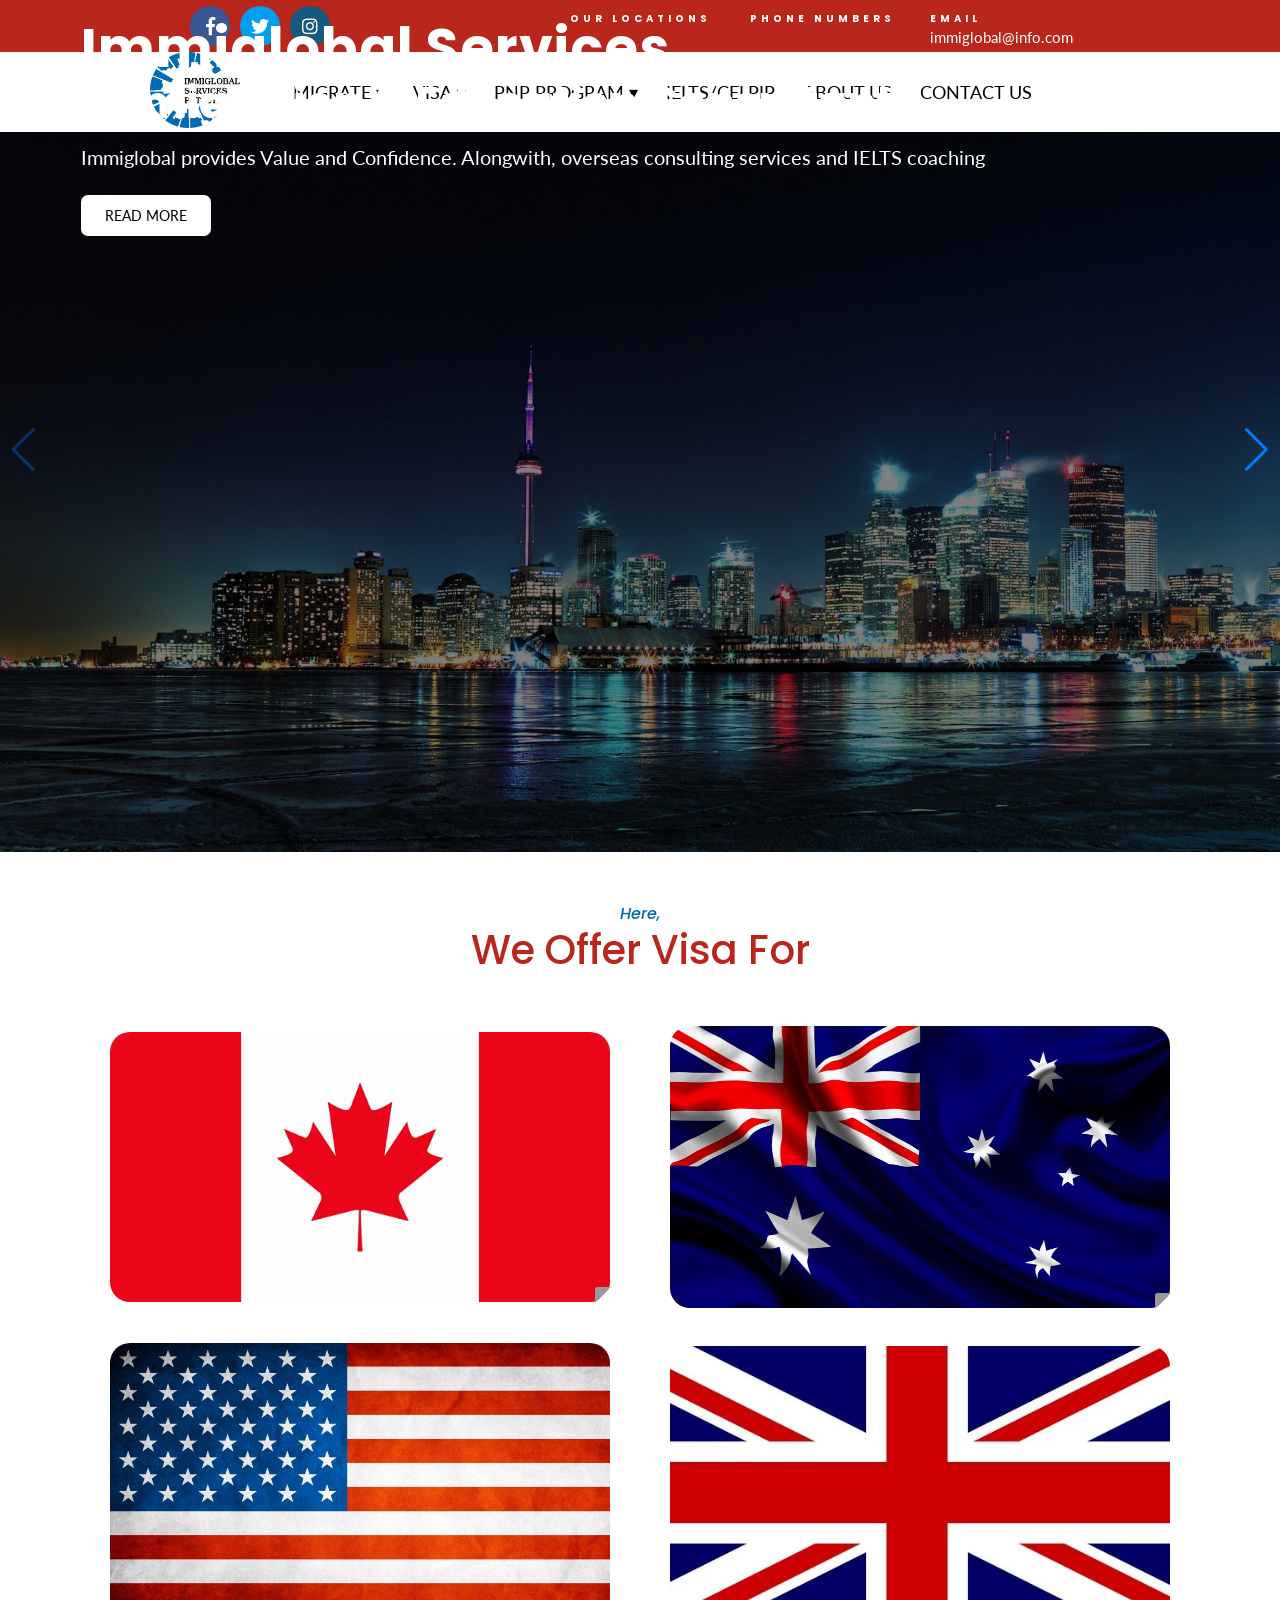
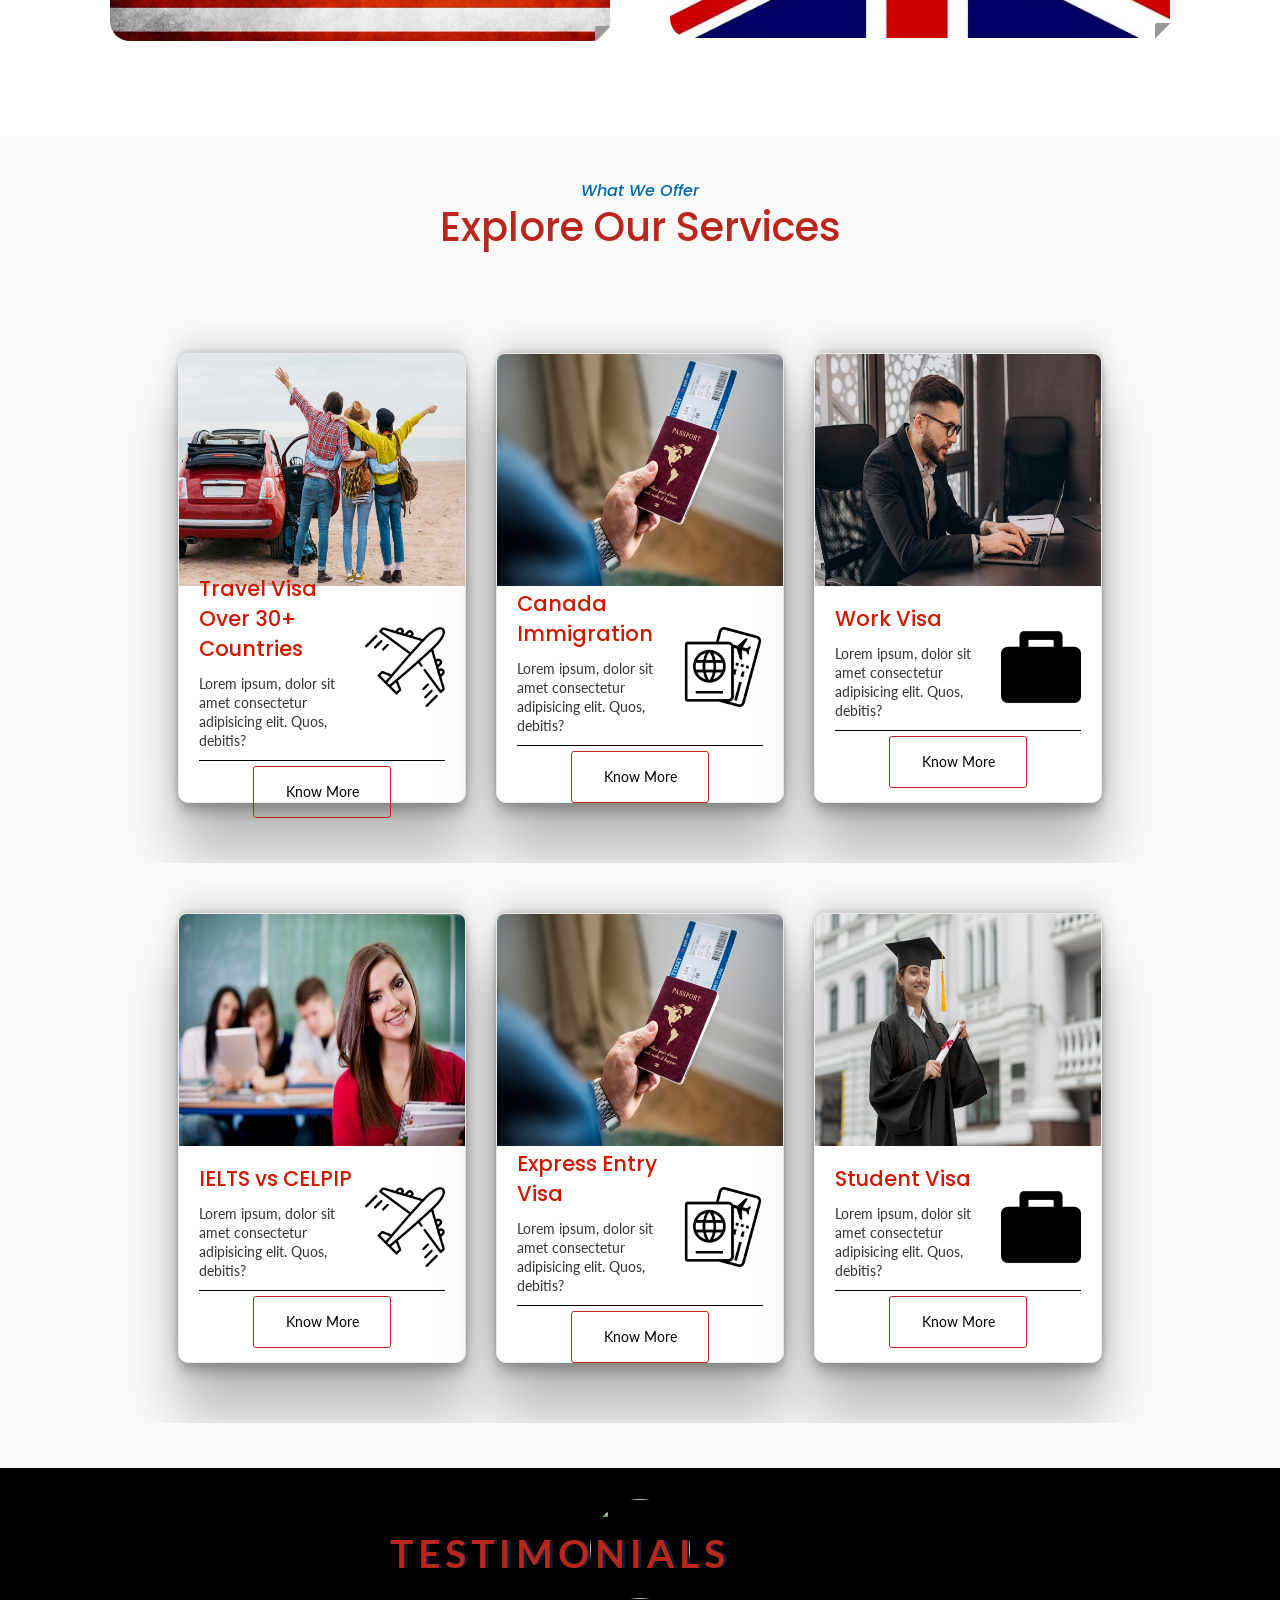
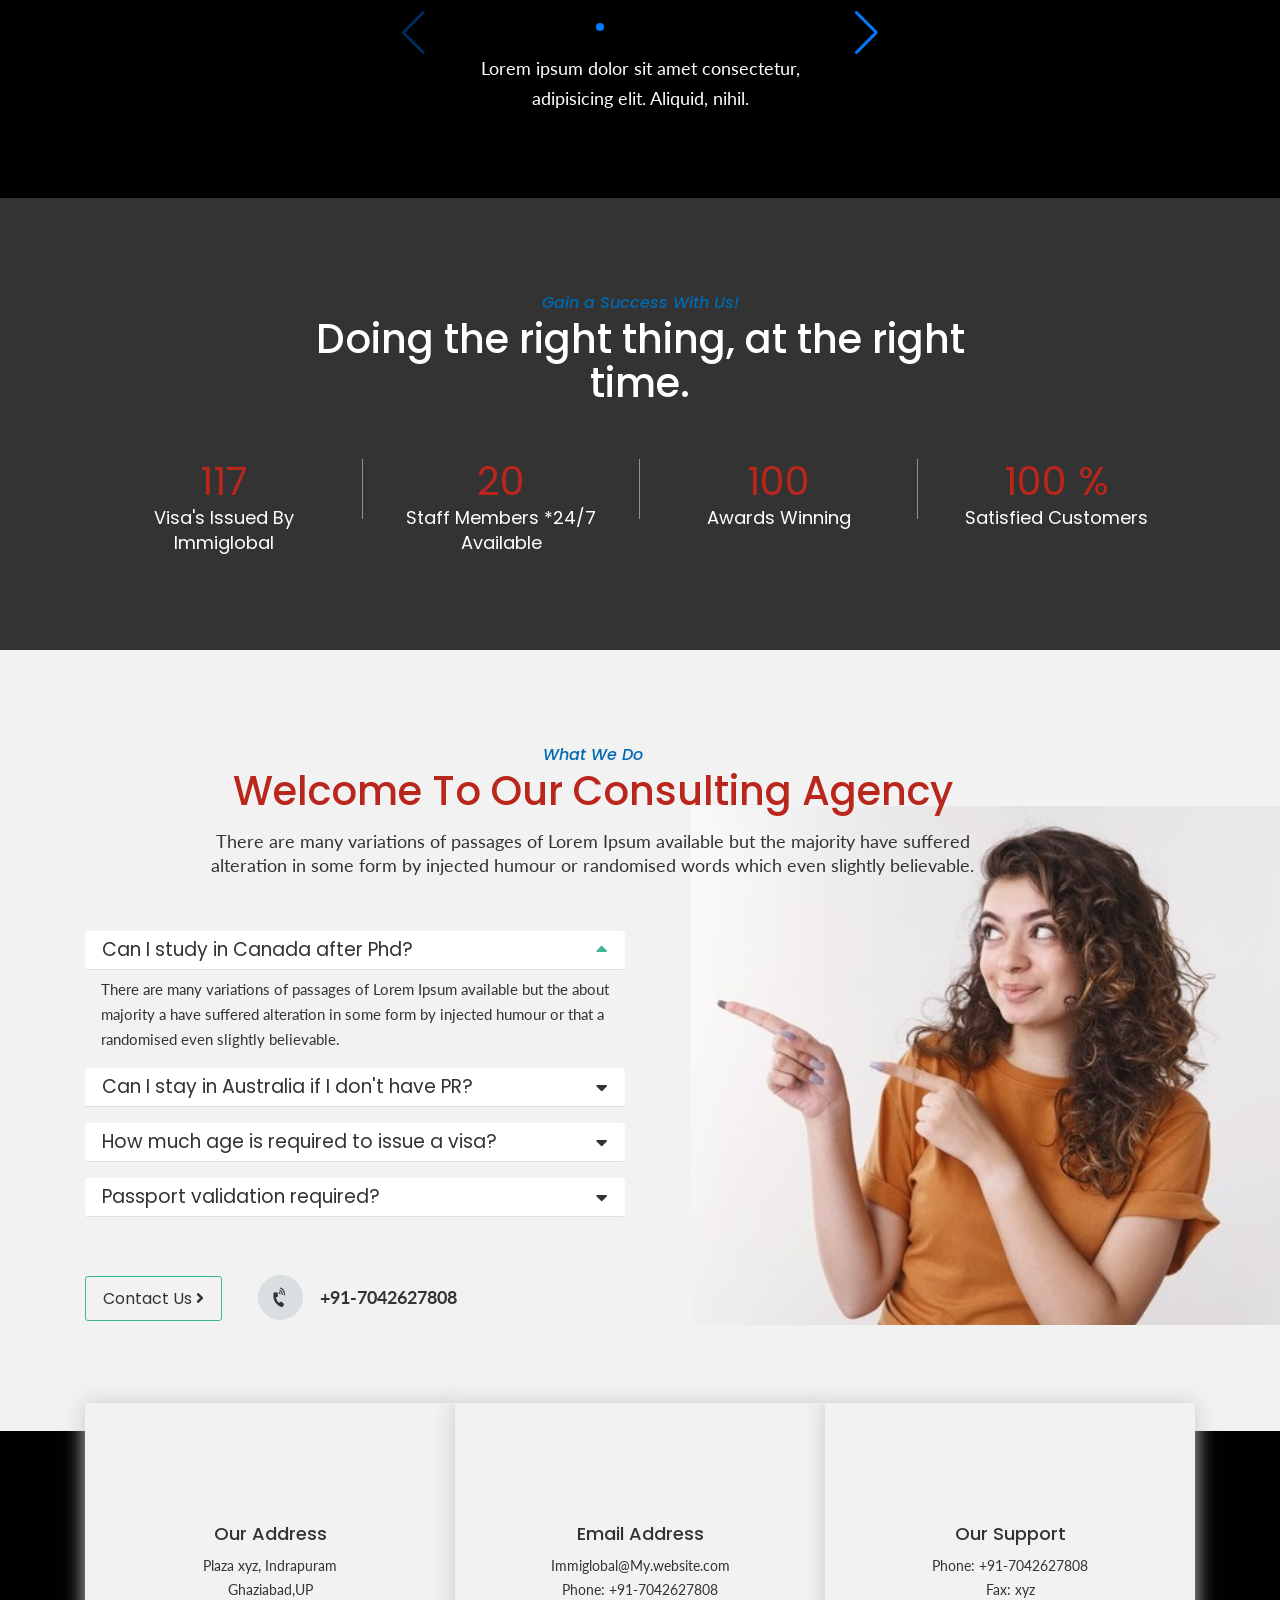
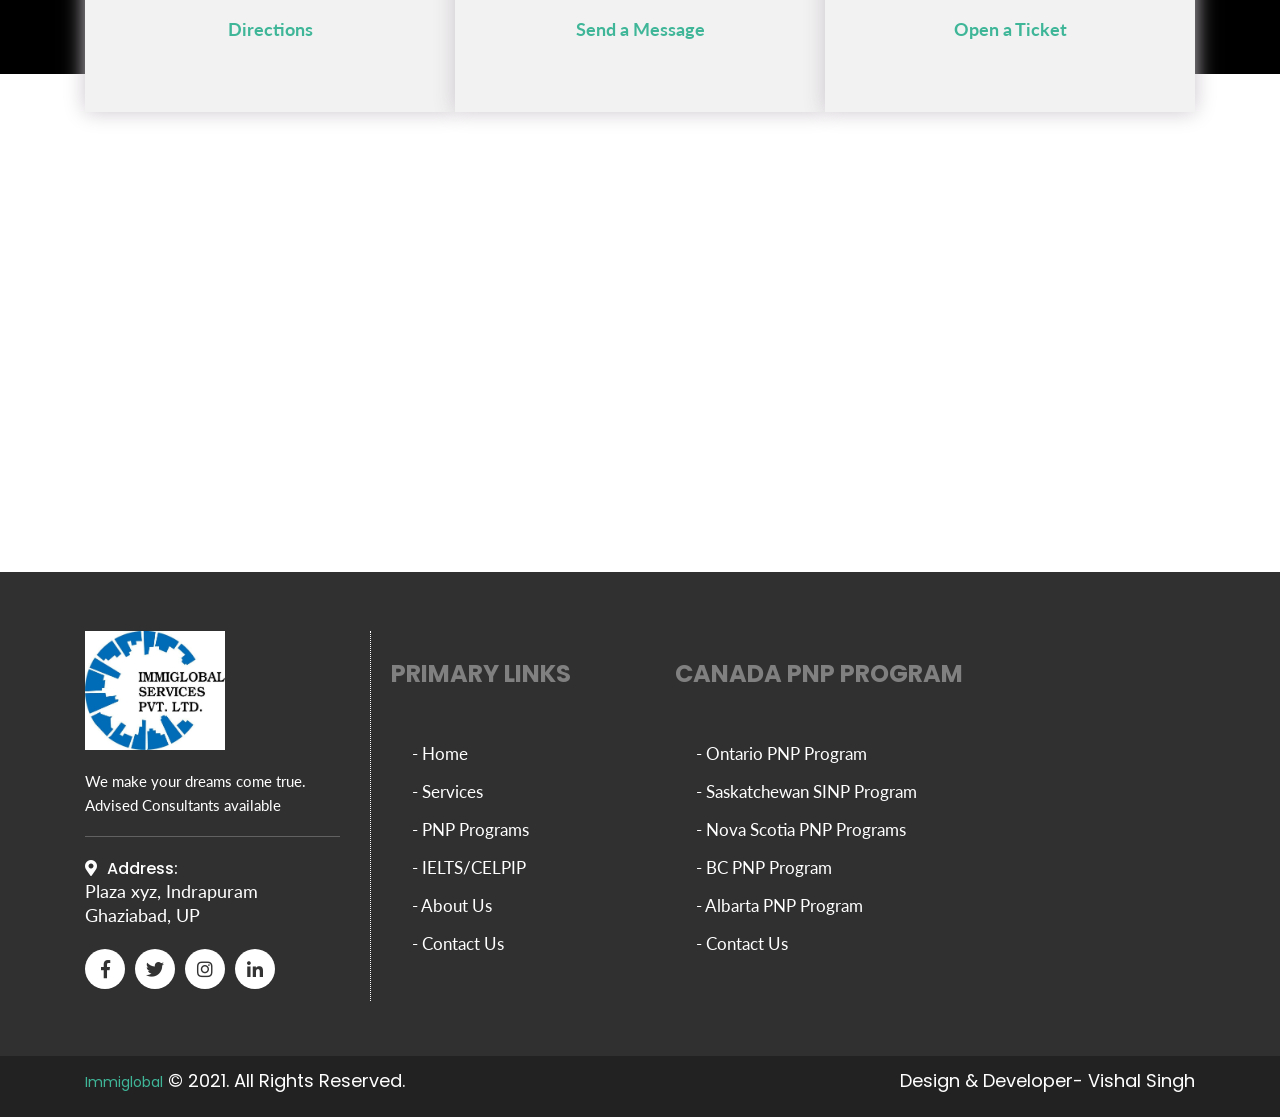
==== index.html @ 655ece80 "first commit" ====
<!DOCTYPE html>
<html lang="en">
<!-- Mirrored from pluginspoint.com/demo/consult-vita-preview/consult-vita/index.html by HTTrack Website Copier/3.x [XR&CO'2014], Fri, 06 Aug 2021 11:21:59 GMT -->

<head>
  <!--- Basic Page Needs  -->
  <meta charset="utf-8" />
  <title>Immiglobal Services</title>
  <meta name="description" content="" />
  <meta name="author" content="" />
  <meta name="keywords" content="" />
  <meta http-equiv="X-UA-Compatible" content="IE=edge" />
  <!-- Mobile Specific Meta  -->
  <meta name="viewport" content="width=device-width, initial-scale=1, maximum-scale=1" />
  <!-- CSS -->
  <link rel="stylesheet" href="css/bootstrap.min.css" />
  <link rel="stylesheet" href="css/jquery-ui.css" />
  <link rel="stylesheet" href="css/fontawesome-all.min.css" />
  <link rel="stylesheet" href="css/owl.carousel.min.css" />
  <link rel="stylesheet" href="css/style.css" />
  <link rel="stylesheet" href="css/responsive.css" />
  <link rel="stylesheet" href="https://unpkg.com/swiper/swiper-bundle.min.css" />
  <!-- Favicon -->
  <link rel="shortcut icon" type="image/png" href="img/home/immi.jpg" />
</head>

<body onload="run()">
  <!-- header-start -->
  <header>
    <!-- Header-Upper-Area taken from index-3.html -->
    <div class="header-upper-area1">
      <div class="upper-area-div">
          <div class="h3-header-social">
              <ul class="social">
                  <li class="facebook"><a href="#" target="_blank"><i class="fab fa-facebook-f"></i></a></li>
                  <li class="twitter"><a href="#" target="_blank"><i class="fab fa-twitter"></i></a></li>
                  <li class="linkedin"><a href="#" target="_blank"><i class="fab fa-instagram"></i></a></li>
              </ul>
          </div>
          <div class="upper-area-details">
              <div id="first-anim">
                  <h4>OUR LOCATIONS</h4>
                  <span></span>
              </div>
              <div id="second-anim">
                  <h4>PHONE NUMBERS</h4>
                  <span></span>
              </div>
              <div id="third-anim">
                  <h4>EMAIL</h4>
                  <span></span>
              </div>
          </div>
      </div>
  </div>
      <div class="header-2" >
        <div> 
          <div id='logo-immi'>
            <img src="./img/home/immi.jpg" width="90px">
          </div>
        </div>
        <div class="check-resp">
          <nav id='menu'>
            <input type='checkbox' id='responsive-menu' onclick='updatemenu()'><label></label>
            <ul>
              <li><a class='dropdown-arrow'>Migrate</a>
                <ul class='sub-menus'>
                  <li><a href='#'>Canada</a></li>
                  <li><a href='UnitedKingdom.html'>United Kingdom</a></li>
                  <li><a href='America.html'>America</a></li>
                  <li><a href='Australia.html'>Australia</a></li>
                </ul>
              </li>
              <li><a class='dropdown-arrow'>Visa</a>
                <ul class='sub-menus'>
                  <li><a href='Visa-study.html'>Study Visa</a></li>
                  <li><a href='Visa-work.html'>Work Visa</a></li>
                </ul>
              </li>
              <li><a class='dropdown-arrow'>PNP Program</a>
                <ul class='sub-menus'>
                  <li><a href='Ontario-PNP.html'>Ontario PNP Program</a></li>
                  <li><a href='SINP.html'>Saskatchewan SINP Program</a></li>
                  <li><a href='NovaScotia-PNP.html'>Nova Scotia PNP Program</a></li>
                  <li><a href='BC-PNP.html'>BC PNP Program</a></li>
                  <li><a href='AlbartaPNP.html'>Albarta PNP Program</a></li>
                  <li><a href='NewBruns.html'>New Brunswick PNP Program</a></li>
                </ul>
              </li>
              <li><a href='IELTS.html'>IELTS/CELPIP</a></li>
              <li><a href='aboutUs.html'>About Us</a></li>
              <li><a href='contactUs.html'>Contact Us</a></li>
            </ul>
          </nav>
        </div>


      </div>

    </div>

  </header>
  <!-- header-end -->
  <!-- header-end -->
  <!-- Trigger/Open The Modal -->
  <!-- slider-area-start -->
  <div class="swiper-container mySwiper">
    <div class="swiper-wrapper">
      <div class="swiper-slide">
        <div class="textOverlay-container">
          <div class="textOverlay">
            <h1>Immiglobal Services</h1>
             <h4>Immigration & Education Consultants</h4> 
              <p>Immiglobal provides Value and Confidence. Alongwith, 
                overseas consulting services and IELTS coaching
               </p>
               <a href="aboutUs.html" class="btnReadMore">
                READ MORE
               </a>
             </div>
        </div>
        
        <img src="./img/home/canada-slider.jpg" />
      </div>
      <div class="swiper-slide">
        <div class="textOverlay">This is on top</div>
        <img src="https://picsum.photos/1000/500?random=2" />
      </div>
      <div class="swiper-slide">
        <img src="https://picsum.photos/1000/500?random=3" />
      </div>
      <div class="swiper-slide">
        <img src="https://picsum.photos/1000/500?random=4" />
      </div>
      <div class="swiper-slide">
        <img src="https://picsum.photos/1000/500?random=5" />
      </div>
    </div>
    <div class="swiper-button-next"></div>
    <div class="swiper-button-prev"></div>
  </div>
  <!-- slider-area-end -->
    <!-- Button trigger modal -->
    <button id="modal-button" type="button" class="btn btn-primary" data-toggle="modal" data-target="#exampleModalCenter">
      Launch demo modal
    </button>
  
    <!-- Modal -->
    <div class="modal fade" id="exampleModalCenter" tabindex="-1" aria-labelledby="exampleModalCenterTitle"
      aria-hidden="true">
      <div class="modal-dialog modal-dialog-centered" role="document">
        <div class="modal-content">
          <div class="modal-header modal-header1">
            <h5 class="modal-title" id="exampleModalLongTitle">Connect With Us!</h5>
            <button type="button" class="close close1" data-dismiss="modal" aria-label="Close">
              <span aria-hidden="true">&times;</span>
            </button>
          </div>
          <p class="para1">We will Call You Back As Soon As Possible</p>
  
          <div class="modal-body form">
            <form id="applyform2" class="new_user" method="POST" name="form1" novalidate="novalidate">
              <ul>
                <li class="firstname">
                  <input id="first_name" class="firstname forminput" name="first_name" type="text"
                    placeholder="First Name">
                </li>
                <li class="lastname"><input id="last_name" class="firstname forminput" name="last_name" type="text"
                    placeholder="Last Name"></li>
                <li class="email"><input id="email" class="emailid forminput" name="email" type="email"
                    placeholder="Email Address"></li>
                <li class="phonenumber">
                  <select name="country" class="country_list">
                    <option selected="selected" value="India">IND (+91)</option>
                    <option value="Andorra">AND (+376)</option>
                    <option value="Afghanistan">AFG (+93)</option>
                    <option value="Antigua and Barbuda">ATG (+1)</option>
                    <option value="Anguilla">AIA (+1)</option>
                    <option value="Albania">ALB (+355)</option>
                    <option value="Armenia">ARM (+374)</option>
                    <option value="Netherlands Antilles">ANT (+599)</option>
                    <option value="Angola">AGO (+244)</option>
                    <option value="Antarctica">ATA (+672)</option>
                    <option value="Argentina">ARG (+54)</option>
                    <option value="American Samoa">ASM (+1)</option>
                    <option value="Austria">AUT (+43)</option>
                    <option value="Australia">AUS (+61)</option>
                    <option value="Aruba">ABW (+297)</option>
                    <option value="Åland Islands">ALA (+358)</option>
                    <option value="Azerbaijan">AZE (+994)</option>
                    <option value="Bosnia and Herzegovina">BIH (+387)</option>
                    <option value="Barbados">BRB (+1)</option>
                    <option value="Bangladesh">BGD (+880)</option>
                    <option value="Belgium">BEL (+32)</option>
                    <option value="Burkina Faso">BFA (+226)</option>
                    <option value="Bulgaria">BGR (+359)</option>
                    <option value="Bahrain">BHR (+973)</option>
                    <option value="Burundi">BDI (+257)</option>
                    <option value="Benin">BEN (+229)</option>
                    <option value="Saint Barthélemy">BLM (+590)</option>
                    <option value="Bermuda">BMU (+1)</option>
                    <option value="Brunei Darussalam">BRN (+673)</option>
                    <option value="Bolivia">BOL (+591)</option>
                    <option value="Bonaire, Sint Eustatius and Saba">BES (+599)</option>
                    <option value="Brazil">BRA (+55)</option>
                    <option value="Bahamas">BHS (+1)</option>
                    <option value="Bhutan">BTN (+975)</option>
                    <option value="Bouvet Island">BVT (+)</option>
                    <option value="Botswana">BWA (+267)</option>
                    <option value="Belarus">BLR (+375)</option>
                    <option value="Belize">BLZ (+501)</option>
                    <option value="Canada">CAN (+1)</option>
                    <option value="Cocos (Keeling) Islands">CCK (+61)</option>
                    <option value="Congo, The Democratic Republic Of The">COD (+243)</option>
                    <option value="Central African Republic">CAF (+236)</option>
                    <option value="Congo">COG (+242)</option>
                    <option value="Switzerland">CHE (+41)</option>
                    <option value="Côte D Ivoire">CIV (+225)</option>
                    <option value="Cook Islands">COK (+682)</option>
                    <option value="Chile">CHL (+56)</option>
                    <option value="Cameroon">CMR (+237)</option>
                    <option value="China">CHN (+86)</option>
                    <option value="Colombia">COL (+57)</option>
                    <option value="Costa Rica">CRI (+506)</option>
                    <option value="Cuba">CUB (+53)</option>
                    <option value="Cape Verde">CPV (+238)</option>
                    <option value="Curaçao">CUW (+599)</option>
                    <option value="Christmas Island">CXR (+61)</option>
                    <option value="Cyprus">CYP (+357)</option>
                    <option value="Czech Republic">CZE (+420)</option>
                    <option value="Germany">DEU (+49)</option>
                    <option value="Djibouti">DJI (+253)</option>
                    <option value="Denmark">DNK (+45)</option>
                    <option value="Dominica">DMA (+1)</option>
                    <option value="Dominican Republic">DOM (+1)</option>
                    <option value="Algeria">DZA (+213)</option>
                    <option value="Ecuador">ECU (+593)</option>
                    <option value="Estonia">EST (+372)</option>
                    <option value="Egypt">EGY (+20)</option>
                    <option value="Western Sahara">ESH (+212)</option>
                    <option value="Eritrea">ERI (+291)</option>
                    <option value="Spain">ESP (+34)</option>
                    <option value="Ethiopia">ETH (+251)</option>
                    <option value="Finland">FIN (+358)</option>
                    <option value="Fiji">FJI (+679)</option>
                    <option value="Falkland Islands (Malvinas)">FLK (+500)</option>
                    <option value="Micronesia, Federated States Of">FSM (+691)</option>
                    <option value="Faroe Islands">FRO (+298)</option>
                    <option value="France">FRA (+33)</option>
                    <option value="Gabon">GAB (+241)</option>
                    <option value="United Kingdom">GBR (+44)</option>
                    <option value="Grenada">GRD (+1)</option>
                    <option value="Georgia">GEO (+995)</option>
                    <option value="French Guiana">GUF (+594)</option>
                    <option value="Guernsey">GGY (+44)</option>
                    <option value="Ghana">GHA (+233)</option>
                    <option value="Gibraltar">GIB (+350)</option>
                    <option value="Greenland">GRL (+299)</option>
                    <option value="Gambia">GMB (+220)</option>
                    <option value="Guinea">GIN (+224)</option>
                    <option value="Guadeloupe">GLP (+590)</option>
                    <option value="Equatorial Guinea">GNQ (+240)</option>
                    <option value="Greece">GRC (+30)</option>
                    <option value="South Georgia and the South Sandwich Islands">SGS (+500)</option>
                    <option value="Guatemala">GTM (+502)</option>
                    <option value="Guam">GUM (+1)</option>
                    <option value="Guinea-Bissau">GNB (+245)</option>
                    <option value="Guyana">GUY (+592)</option>
                    <option value="Hong Kong">HKG (+852)</option>
                    <option value="Heard and McDonald Islands">HMD (+)</option>
                    <option value="Honduras">HND (+504)</option>
                    <option value="Croatia">HRV (+385)</option>
                    <option value="Haiti">HTI (+509)</option>
                    <option value="Hungary">HUN (+36)</option>
                    <option value="Indonesia">IDN (+62)</option>
                    <option value="Ireland">IRL (+353)</option>
                    <option value="Israel">ISR (+972)</option>
                    <option value="Isle of Man">IMN (+44)</option>
                    <option selected="selected" value="India">IND (+91)</option>
                    <option value="British Indian Ocean Territory">IOT (+246)</option>
                    <option value="Iraq">IRQ (+964)</option>
                    <option value="Iran, Islamic Republic Of">IRN (+98)</option>
                    <option value="Iceland">ISL (+354)</option>
                    <option value="Italy">ITA (+39)</option>
                    <option value="Jersey">JEY (+44)</option>
                    <option value="Jamaica">JAM (+1)</option>
                    <option value="Jordan">JOR (+962)</option>
                    <option value="Japan">JPN (+81)</option>
                    <option value="Kenya">KEN (+254)</option>
                    <option value="Kyrgyzstan">KGZ (+996)</option>
                    <option value="Cambodia">KHM (+855)</option>
                    <option value="Kiribati">KIR (+686)</option>
                    <option value="Comoros">COM (+269)</option>
                    <option value="Saint Kitts And Nevis">KNA (+1)</option>
                    <option value="Korea, Democratic Peoples Republic Of">PRK (+850)</option>
                    <option value="Korea, Republic of">KOR (+82)</option>
                    <option value="Kuwait">KWT (+965)</option>
                    <option value="Cayman Islands">CYM (+1)</option>
                    <option value="Kazakhstan">KAZ (+7)</option>
                    <option value="Lao Peoples Democratic Republic">LAO (+856)</option>
                    <option value="Lebanon">LBN (+961)</option>
                    <option value="Saint Lucia">LCA (+1)</option>
                    <option value="Liechtenstein">LIE (+423)</option>
                    <option value="Sri Lanka">LKA (+94)</option>
                    <option value="Liberia">LBR (+231)</option>
                    <option value="Lesotho">LSO (+266)</option>
                    <option value="Lithuania">LTU (+370)</option>
                    <option value="Luxembourg">LUX (+352)</option>
                    <option value="Latvia">LVA (+371)</option>
                    <option value="Libya">LBY (+218)</option>
                    <option value="Morocco">MAR (+212)</option>
                    <option value="Monaco">MCO (+377)</option>
                    <option value="Moldova, Republic of">MDA (+373)</option>
                    <option value="Montenegro">MNE (+382)</option>
                    <option value="Saint Martin">MAF (+590)</option>
                    <option value="Madagascar">MDG (+261)</option>
                    <option value="Marshall Islands">MHL (+692)</option>
                    <option value="Macedonia, the Former Yugoslav Republic Of">MKD (+389)</option>
                    <option value="Mali">MLI (+223)</option>
                    <option value="Myanmar">MMR (+95)</option>
                    <option value="Mongolia">MNG (+976)</option>
                    <option value="Macao">MAC (+853)</option>
                    <option value="Northern Mariana Islands">MNP (+1)</option>
                    <option value="Martinique">MTQ (+596)</option>
                    <option value="Mauritania">MRT (+222)</option>
                    <option value="Montserrat">MSR (+1)</option>
                    <option value="Malta">MLT (+356)</option>
                    <option value="Mauritius">MUS (+230)</option>
                    <option value="Maldives">MDV (+960)</option>
                    <option value="Malawi">MWI (+265)</option>
                    <option value="Mexico">MEX (+52)</option>
                    <option value="Malaysia">MYS (+60)</option>
                    <option value="Mozambique">MOZ (+258)</option>
                    <option value="Namibia">NAM (+264)</option>
                    <option value="New Caledonia">NCL (+687)</option>
                    <option value="Niger">NER (+227)</option>
                    <option value="Norfolk Island">NFK (+672)</option>
                    <option value="Nigeria">NGA (+234)</option>
                    <option value="Nicaragua">NIC (+505)</option>
                    <option value="Netherlands">NLD (+31)</option>
                    <option value="Norway">NOR (+47)</option>
                    <option value="Nepal">NPL (+977)</option>
                    <option value="Nauru">NRU (+674)</option>
                    <option value="Niue">NIU (+683)</option>
                    <option value="New Zealand">NZL (+64)</option>
                    <option value="Oman">OMN (+968)</option>
                    <option value="Panama">PAN (+507)</option>
                    <option value="Peru">PER (+51)</option>
                    <option value="French Polynesia">PYF (+689)</option>
                    <option value="Papua New Guinea">PNG (+675)</option>
                    <option value="Philippines">PHL (+63)</option>
                    <option value="Pakistan">PAK (+92)</option>
                    <option value="Poland">POL (+48)</option>
                    <option value="Saint Pierre And Miquelon">SPM (+508)</option>
                    <option value="Pitcairn">PCN (+)</option>
                    <option value="Puerto Rico">PRI (+1)</option>
                    <option value="Palestinian Territory, Occupied">PSE (+970)</option>
                    <option value="Portugal">PRT (+351)</option>
                    <option value="Palau">PLW (+680)</option>
                    <option value="Paraguay">PRY (+595)</option>
                    <option value="Qatar">QAT (+974)</option>
                    <option value="Réunion">REU (+262)</option>
                    <option value="Romania">ROU (+40)</option>
                    <option value="Serbia">SRB (+381)</option>
                    <option value="Russian Federation">RUS (+7)</option>
                    <option value="Rwanda">RWA (+250)</option>
                    <option value="Saudi Arabia">SAU (+966)</option>
                    <option value="Solomon Islands">SLB (+677)</option>
                    <option value="Seychelles">SYC (+248)</option>
                    <option value="Sudan">SDN (+249)</option>
                    <option value="Sweden">SWE (+46)</option>
                    <option value="Singapore">SGP (+65)</option>
                    <option value="Saint Helena">SHN (+290)</option>
                    <option value="Slovenia">SVN (+386)</option>
                    <option value="Svalbard And Jan Mayen">SJM (+47)</option>
                    <option value="Slovakia">SVK (+421)</option>
                    <option value="Sierra Leone">SLE (+232)</option>
                    <option value="San Marino">SMR (+378)</option>
                    <option value="Senegal">SEN (+221)</option>
                    <option value="Somalia">SOM (+252)</option>
                    <option value="Suriname">SUR (+597)</option>
                    <option value="South Sudan">SSD (+211)</option>
                    <option value="Sao Tome and Principe">STP (+239)</option>
                    <option value="El Salvador">SLV (+503)</option>
                    <option value="Sint Maarten">SXM (+1)</option>
                    <option value="Syrian Arab Republic">SYR (+963)</option>
                    <option value="Swaziland">SWZ (+268)</option>
                    <option value="Turks and Caicos Islands">TCA (+1)</option>
                    <option value="Chad">TCD (+235)</option>
                    <option value="French Southern Territories">ATF (+)</option>
                    <option value="Togo">TGO (+228)</option>
                    <option value="Thailand">THA (+66)</option>
                    <option value="Tajikistan">TJK (+992)</option>
                    <option value="Tokelau">TKL (+690)</option>
                    <option value="Timor-Leste">TLS (+670)</option>
                    <option value="Turkmenistan">TKM (+993)</option>
                    <option value="Tunisia">TUN (+216)</option>
                    <option value="Tonga">TON (+676)</option>
                    <option value="Turkey">TUR (+90)</option>
                    <option value="Trinidad and Tobago">TTO (+1)</option>
                    <option value="Tuvalu">TUV (+688)</option>
                    <option value="Taiwan, Republic Of China">TWN (+886)</option>
                    <option value="Tanzania, United Republic of">TZA (+255)</option>
                    <option value="United Arab Emirates">UAE (+971)</option>
                    <option value="Ukraine">UKR (+380)</option>
                    <option value="Uganda">UGA (+256)</option>
                    <option value="United States Minor Outlying Islands">UMI (+)</option>
                    <option value="United States">USA (+1)</option>
                    <option value="Uruguay">URY (+598)</option>
                    <option value="Uzbekistan">UZB (+998)</option>
                    <option value="Holy See (Vatican City State)">VAT (+39)</option>
                    <option value="Saint Vincent And The Grenedines">VCT (+1)</option>
                    <option value="Venezuela, Bolivarian Republic of">VEN (+58)</option>
                    <option value="Virgin Islands, British">VGB (+1)</option>
                    <option value="Virgin Islands, U.S.">VIR (+1)</option>
                    <option value="Vietnam">VNM (+84)</option>
                    <option value="Vanuatu">VUT (+678)</option>
                    <option value="Wallis and Futuna">WLF (+681)</option>
                    <option value="Samoa">WSM (+685)</option>
                    <option value="Yemen">YEM (+967)</option>
                    <option value="Mayotte">MYT (+262)</option>
                    <option value="South Africa">ZAF (+27)</option>
                    <option value="Zambia">ZMB (+260)</option>
                    <option value="Zimbabwe">ZWE (+263)</option>
                  </select>
                  <input id="phone" class="phoneno formPhone" name="phone" type="text" placeholder="Phone Number"><br>
                  <input class="country_code" name="country_code" type="hidden" value="IND (+91)">
                </li>
                <div class="enquire-about">
                  <label>Enquiry Related To </label>
                  <select class="visa1">
                    <option selected='study' value="study">Study Visa</option>
                    <option value="Work Visa">Work Visa</option>
                    <option value="Express Entry">Express Entry</option>
                    <option value="Permanent Visa">Permanent Visa</option>
                    <option value="Other">Other...</option>
  
                  </select>
                </div>
                </li>
                <input onclick="closemodal()" type="button" value="Get Free Consultation"
                  class="btn btn-danger sub-button"></input>
            </form>
  
          </div>
  
        </div>
      </div>
    </div>
    <!-- The Modal -->
    <div id="myModal" class="modal">
      <!-- Modal content -->
      <div class="modal-content">
        <div class="form">
          <form id="applyform2" class="new_user" method="POST" name="form1" novalidate="novalidate">
            <ul>
              <li class="firstname">
                <input id="first_name" class="firstname" name="first_name" type="text" placeholder="First Name">
              </li>
              <li class="lastname"><input id="last_name" class="firstname" name="last_name" type="text"
                  placeholder="Last Name"></li>
              <li class="email"><input id="email" class="emailid" name="email" type="email" placeholder="Email Address">
              </li>
              <li class="phonenumber"> <select name="country" class="country_list">
                  <option selected="selected" value="India">IND (+91)</option>
                  <option value="Andorra">AND (+376)</option>
                  <option value="Afghanistan">AFG (+93)</option>
                  <option value="Antigua and Barbuda">ATG (+1)</option>
                  <option value="Anguilla">AIA (+1)</option>
                  <option value="Albania">ALB (+355)</option>
                  <option value="Armenia">ARM (+374)</option>
                  <option value="Netherlands Antilles">ANT (+599)</option>
                  <option value="Angola">AGO (+244)</option>
                  <option value="Antarctica">ATA (+672)</option>
                  <option value="Argentina">ARG (+54)</option>
                  <option value="American Samoa">ASM (+1)</option>
                  <option value="Austria">AUT (+43)</option>
                  <option value="Australia">AUS (+61)</option>
                  <option value="Aruba">ABW (+297)</option>
                  <option value="Åland Islands">ALA (+358)</option>
                  <option value="Azerbaijan">AZE (+994)</option>
                  <option value="Bosnia and Herzegovina">BIH (+387)</option>
                  <option value="Barbados">BRB (+1)</option>
                  <option value="Bangladesh">BGD (+880)</option>
                  <option value="Belgium">BEL (+32)</option>
                  <option value="Burkina Faso">BFA (+226)</option>
                  <option value="Bulgaria">BGR (+359)</option>
                  <option value="Bahrain">BHR (+973)</option>
                  <option value="Burundi">BDI (+257)</option>
                  <option value="Benin">BEN (+229)</option>
                  <option value="Saint Barthélemy">BLM (+590)</option>
                  <option value="Bermuda">BMU (+1)</option>
                  <option value="Brunei Darussalam">BRN (+673)</option>
                  <option value="Bolivia">BOL (+591)</option>
                  <option value="Bonaire, Sint Eustatius and Saba">BES (+599)</option>
                  <option value="Brazil">BRA (+55)</option>
                  <option value="Bahamas">BHS (+1)</option>
                  <option value="Bhutan">BTN (+975)</option>
                  <option value="Bouvet Island">BVT (+)</option>
                  <option value="Botswana">BWA (+267)</option>
                  <option value="Belarus">BLR (+375)</option>
                  <option value="Belize">BLZ (+501)</option>
                  <option value="Canada">CAN (+1)</option>
                  <option value="Cocos (Keeling) Islands">CCK (+61)</option>
                  <option value="Congo, The Democratic Republic Of The">COD (+243)</option>
                  <option value="Central African Republic">CAF (+236)</option>
                  <option value="Congo">COG (+242)</option>
                  <option value="Switzerland">CHE (+41)</option>
                  <option value="Côte D Ivoire">CIV (+225)</option>
                  <option value="Cook Islands">COK (+682)</option>
                  <option value="Chile">CHL (+56)</option>
                  <option value="Cameroon">CMR (+237)</option>
                  <option value="China">CHN (+86)</option>
                  <option value="Colombia">COL (+57)</option>
                  <option value="Costa Rica">CRI (+506)</option>
                  <option value="Cuba">CUB (+53)</option>
                  <option value="Cape Verde">CPV (+238)</option>
                  <option value="Curaçao">CUW (+599)</option>
                  <option value="Christmas Island">CXR (+61)</option>
                  <option value="Cyprus">CYP (+357)</option>
                  <option value="Czech Republic">CZE (+420)</option>
                  <option value="Germany">DEU (+49)</option>
                  <option value="Djibouti">DJI (+253)</option>
                  <option value="Denmark">DNK (+45)</option>
                  <option value="Dominica">DMA (+1)</option>
                  <option value="Dominican Republic">DOM (+1)</option>
                  <option value="Algeria">DZA (+213)</option>
                  <option value="Ecuador">ECU (+593)</option>
                  <option value="Estonia">EST (+372)</option>
                  <option value="Egypt">EGY (+20)</option>
                  <option value="Western Sahara">ESH (+212)</option>
                  <option value="Eritrea">ERI (+291)</option>
                  <option value="Spain">ESP (+34)</option>
                  <option value="Ethiopia">ETH (+251)</option>
                  <option value="Finland">FIN (+358)</option>
                  <option value="Fiji">FJI (+679)</option>
                  <option value="Falkland Islands (Malvinas)">FLK (+500)</option>
                  <option value="Micronesia, Federated States Of">FSM (+691)</option>
                  <option value="Faroe Islands">FRO (+298)</option>
                  <option value="France">FRA (+33)</option>
                  <option value="Gabon">GAB (+241)</option>
                  <option value="United Kingdom">GBR (+44)</option>
                  <option value="Grenada">GRD (+1)</option>
                  <option value="Georgia">GEO (+995)</option>
                  <option value="French Guiana">GUF (+594)</option>
                  <option value="Guernsey">GGY (+44)</option>
                  <option value="Ghana">GHA (+233)</option>
                  <option value="Gibraltar">GIB (+350)</option>
                  <option value="Greenland">GRL (+299)</option>
                  <option value="Gambia">GMB (+220)</option>
                  <option value="Guinea">GIN (+224)</option>
                  <option value="Guadeloupe">GLP (+590)</option>
                  <option value="Equatorial Guinea">GNQ (+240)</option>
                  <option value="Greece">GRC (+30)</option>
                  <option value="South Georgia and the South Sandwich Islands">SGS (+500)</option>
                  <option value="Guatemala">GTM (+502)</option>
                  <option value="Guam">GUM (+1)</option>
                  <option value="Guinea-Bissau">GNB (+245)</option>
                  <option value="Guyana">GUY (+592)</option>
                  <option value="Hong Kong">HKG (+852)</option>
                  <option value="Heard and McDonald Islands">HMD (+)</option>
                  <option value="Honduras">HND (+504)</option>
                  <option value="Croatia">HRV (+385)</option>
                  <option value="Haiti">HTI (+509)</option>
                  <option value="Hungary">HUN (+36)</option>
                  <option value="Indonesia">IDN (+62)</option>
                  <option value="Ireland">IRL (+353)</option>
                  <option value="Israel">ISR (+972)</option>
                  <option value="Isle of Man">IMN (+44)</option>
                  <option selected="selected" value="India">IND (+91)</option>
                  <option value="British Indian Ocean Territory">IOT (+246)</option>
                  <option value="Iraq">IRQ (+964)</option>
                  <option value="Iran, Islamic Republic Of">IRN (+98)</option>
                  <option value="Iceland">ISL (+354)</option>
                  <option value="Italy">ITA (+39)</option>
                  <option value="Jersey">JEY (+44)</option>
                  <option value="Jamaica">JAM (+1)</option>
                  <option value="Jordan">JOR (+962)</option>
                  <option value="Japan">JPN (+81)</option>
                  <option value="Kenya">KEN (+254)</option>
                  <option value="Kyrgyzstan">KGZ (+996)</option>
                  <option value="Cambodia">KHM (+855)</option>
                  <option value="Kiribati">KIR (+686)</option>
                  <option value="Comoros">COM (+269)</option>
                  <option value="Saint Kitts And Nevis">KNA (+1)</option>
                  <option value="Korea, Democratic Peoples Republic Of">PRK (+850)</option>
                  <option value="Korea, Republic of">KOR (+82)</option>
                  <option value="Kuwait">KWT (+965)</option>
                  <option value="Cayman Islands">CYM (+1)</option>
                  <option value="Kazakhstan">KAZ (+7)</option>
                  <option value="Lao Peoples Democratic Republic">LAO (+856)</option>
                  <option value="Lebanon">LBN (+961)</option>
                  <option value="Saint Lucia">LCA (+1)</option>
                  <option value="Liechtenstein">LIE (+423)</option>
                  <option value="Sri Lanka">LKA (+94)</option>
                  <option value="Liberia">LBR (+231)</option>
                  <option value="Lesotho">LSO (+266)</option>
                  <option value="Lithuania">LTU (+370)</option>
                  <option value="Luxembourg">LUX (+352)</option>
                  <option value="Latvia">LVA (+371)</option>
                  <option value="Libya">LBY (+218)</option>
                  <option value="Morocco">MAR (+212)</option>
                  <option value="Monaco">MCO (+377)</option>
                  <option value="Moldova, Republic of">MDA (+373)</option>
                  <option value="Montenegro">MNE (+382)</option>
                  <option value="Saint Martin">MAF (+590)</option>
                  <option value="Madagascar">MDG (+261)</option>
                  <option value="Marshall Islands">MHL (+692)</option>
                  <option value="Macedonia, the Former Yugoslav Republic Of">MKD (+389)</option>
                  <option value="Mali">MLI (+223)</option>
                  <option value="Myanmar">MMR (+95)</option>
                  <option value="Mongolia">MNG (+976)</option>
                  <option value="Macao">MAC (+853)</option>
                  <option value="Northern Mariana Islands">MNP (+1)</option>
                  <option value="Martinique">MTQ (+596)</option>
                  <option value="Mauritania">MRT (+222)</option>
                  <option value="Montserrat">MSR (+1)</option>
                  <option value="Malta">MLT (+356)</option>
                  <option value="Mauritius">MUS (+230)</option>
                  <option value="Maldives">MDV (+960)</option>
                  <option value="Malawi">MWI (+265)</option>
                  <option value="Mexico">MEX (+52)</option>
                  <option value="Malaysia">MYS (+60)</option>
                  <option value="Mozambique">MOZ (+258)</option>
                  <option value="Namibia">NAM (+264)</option>
                  <option value="New Caledonia">NCL (+687)</option>
                  <option value="Niger">NER (+227)</option>
                  <option value="Norfolk Island">NFK (+672)</option>
                  <option value="Nigeria">NGA (+234)</option>
                  <option value="Nicaragua">NIC (+505)</option>
                  <option value="Netherlands">NLD (+31)</option>
                  <option value="Norway">NOR (+47)</option>
                  <option value="Nepal">NPL (+977)</option>
                  <option value="Nauru">NRU (+674)</option>
                  <option value="Niue">NIU (+683)</option>
                  <option value="New Zealand">NZL (+64)</option>
                  <option value="Oman">OMN (+968)</option>
                  <option value="Panama">PAN (+507)</option>
                  <option value="Peru">PER (+51)</option>
                  <option value="French Polynesia">PYF (+689)</option>
                  <option value="Papua New Guinea">PNG (+675)</option>
                  <option value="Philippines">PHL (+63)</option>
                  <option value="Pakistan">PAK (+92)</option>
                  <option value="Poland">POL (+48)</option>
                  <option value="Saint Pierre And Miquelon">SPM (+508)</option>
                  <option value="Pitcairn">PCN (+)</option>
                  <option value="Puerto Rico">PRI (+1)</option>
                  <option value="Palestinian Territory, Occupied">PSE (+970)</option>
                  <option value="Portugal">PRT (+351)</option>
                  <option value="Palau">PLW (+680)</option>
                  <option value="Paraguay">PRY (+595)</option>
                  <option value="Qatar">QAT (+974)</option>
                  <option value="Réunion">REU (+262)</option>
                  <option value="Romania">ROU (+40)</option>
                  <option value="Serbia">SRB (+381)</option>
                  <option value="Russian Federation">RUS (+7)</option>
                  <option value="Rwanda">RWA (+250)</option>
                  <option value="Saudi Arabia">SAU (+966)</option>
                  <option value="Solomon Islands">SLB (+677)</option>
                  <option value="Seychelles">SYC (+248)</option>
                  <option value="Sudan">SDN (+249)</option>
                  <option value="Sweden">SWE (+46)</option>
                  <option value="Singapore">SGP (+65)</option>
                  <option value="Saint Helena">SHN (+290)</option>
                  <option value="Slovenia">SVN (+386)</option>
                  <option value="Svalbard And Jan Mayen">SJM (+47)</option>
                  <option value="Slovakia">SVK (+421)</option>
                  <option value="Sierra Leone">SLE (+232)</option>
                  <option value="San Marino">SMR (+378)</option>
                  <option value="Senegal">SEN (+221)</option>
                  <option value="Somalia">SOM (+252)</option>
                  <option value="Suriname">SUR (+597)</option>
                  <option value="South Sudan">SSD (+211)</option>
                  <option value="Sao Tome and Principe">STP (+239)</option>
                  <option value="El Salvador">SLV (+503)</option>
                  <option value="Sint Maarten">SXM (+1)</option>
                  <option value="Syrian Arab Republic">SYR (+963)</option>
                  <option value="Swaziland">SWZ (+268)</option>
                  <option value="Turks and Caicos Islands">TCA (+1)</option>
                  <option value="Chad">TCD (+235)</option>
                  <option value="French Southern Territories">ATF (+)</option>
                  <option value="Togo">TGO (+228)</option>
                  <option value="Thailand">THA (+66)</option>
                  <option value="Tajikistan">TJK (+992)</option>
                  <option value="Tokelau">TKL (+690)</option>
                  <option value="Timor-Leste">TLS (+670)</option>
                  <option value="Turkmenistan">TKM (+993)</option>
                  <option value="Tunisia">TUN (+216)</option>
                  <option value="Tonga">TON (+676)</option>
                  <option value="Turkey">TUR (+90)</option>
                  <option value="Trinidad and Tobago">TTO (+1)</option>
                  <option value="Tuvalu">TUV (+688)</option>
                  <option value="Taiwan, Republic Of China">TWN (+886)</option>
                  <option value="Tanzania, United Republic of">TZA (+255)</option>
                  <option value="United Arab Emirates">UAE (+971)</option>
                  <option value="Ukraine">UKR (+380)</option>
                  <option value="Uganda">UGA (+256)</option>
                  <option value="United States Minor Outlying Islands">UMI (+)</option>
                  <option value="United States">USA (+1)</option>
                  <option value="Uruguay">URY (+598)</option>
                  <option value="Uzbekistan">UZB (+998)</option>
                  <option value="Holy See (Vatican City State)">VAT (+39)</option>
                  <option value="Saint Vincent And The Grenedines">VCT (+1)</option>
                  <option value="Venezuela, Bolivarian Republic of">VEN (+58)</option>
                  <option value="Virgin Islands, British">VGB (+1)</option>
                  <option value="Virgin Islands, U.S.">VIR (+1)</option>
                  <option value="Vietnam">VNM (+84)</option>
                  <option value="Vanuatu">VUT (+678)</option>
                  <option value="Wallis and Futuna">WLF (+681)</option>
                  <option value="Samoa">WSM (+685)</option>
                  <option value="Yemen">YEM (+967)</option>
                  <option value="Mayotte">MYT (+262)</option>
                  <option value="South Africa">ZAF (+27)</option>
                  <option value="Zambia">ZMB (+260)</option>
                  <option value="Zimbabwe">ZWE (+263)</option>
                </select>
                <input id="phone" class="phoneno" name="phone" type="text" placeholder="Phone Number"><br>
                <input class="country_code" name="country_code" type="hidden" value="IND (+91)">
              </li>
              <div class="submit_btn"></div>
          </form>
        </div>
      </div>
    </div>
  <!-- FlipCards-start -->
  <div class="flip-card-container">
    <div class="flip-card">
      <div class="section-title">
        <h6>Here,</h6>
        <h2>We Offer Visa For</h2>
        <!-- <p>Hover and flip cards to know more about the details <br />
            of that location</p> -->
      </div>
      <div class="flagCOn">
      <div class="flipcardContainer">
        <div class="flipcard">
          <div class="flipcard-wrap">
            <div class="card card-front border-none">
              <img src="img/home/canada-flag.jpg" alt="" class="card-img-top">
              
            </div>
            <div class="card card-back">
              <div class="card-body">
                <h3>Canada</h3>
                <a>Know More </a>
              </div>
            </div>
          </div>
        </div>
        <div class="flipcard">
          <div class="flipcard-wrap">
            <div class="card card-front border-none">
              <img src="img/home/australia-flag.jpg" alt="" class="card-img-top">
              
            </div>
            <div class="card card-back">
              <div class="card-body">
                <h3>Australia</h3>
                <a>Know More </a>
              </div>
            </div>
          </div>
        </div>
        <div class="flipcard">
          <div class="flipcard-wrap">
            <div class="card card-front border-none">
              <img src="img/home/america-flag.jpg" alt="" class="card-img-top">
              
            </div>
            <div class="card card-back">
              <div class="card-body">
                <h3>America</h3>
                <a>Know More </a>
              </div>
            </div>
          </div>
        </div>
        <div class="flipcard">
          <div class="flipcard-wrap">
            <div class="card card-front border-none">
              <img src="img/home/uk-flag.webp" alt="" class="card-img-top">
              
            </div>
            <div class="card card-back">
              <div class="card-body">
                <h3>United Kingdom</h3>
                <a>Know More </a>
              </div>
            </div>
          </div>
        </div>
      </div>
    </div>
</div>
</div>
      <!-- FlipCards-end -->
      <!-- service-area-start -->
      <!-- <div class="service-area">
    -->
    <div class="center1 bg-fafafa">
      <div class="container">
        <div class="row">
          <div
            class="col-lg-8 offset-lg-2 col-md-10 offset-md-1 col-sm-12 col-12"
          >
            <div class="section-title">
              <h6>What We Offer</h6>
              <h2>Explore Our Services</h2>
            </div>
          </div>
        </div>
      </div>
      <div class="grid-service">
        <div class="single-grid-services">
          <div class="img service-im">
            <a href="Ontario-PNP.html"> 
              <img src="img/home/travel.jpg" alt=""
            /></a>
          </div>
          <div class="content-service">
            <div class="content-service1">
              <div class="content-service2">
                <h3>Travel Visa Over 30+ Countries</h3> 
                <p>Lorem ipsum, dolor sit amet consectetur adipisicing elit. Quos, debitis?</p>
              </div>
              <img class='service-img'src="img/home/airplane.png" />
            </div>
                       
              
            <div class="know-more-service">
              
              <a class="know-service" href="Ontario-PNP.html">Know More</a>

            </div>
          </div>
        </div>
        <div class="single-grid-services">
          <div class="img service-im">
            <a href="Ontario-PNP.html"> 
              <img src="img/home/immigration.jpg" alt=""
            /></a>
          </div>
          <div class="content-service">
            <div class="content-service1">
              <div class="content-service2">
                <h3>Canada Immigration </h3> 
                <p>Lorem ipsum, dolor sit amet consectetur adipisicing elit. Quos, debitis?</p>
              </div>
              <img class='service-img'src="img/home/passport.png" />
            </div>
                       
              
            <div class="know-more-service">
              
              <a class="know-service" href="Ontario-PNP.html">Know More</a>

            </div>
          </div>
        </div>
        <div class="single-grid-services">
          <div class="img service-im">
            <a href="Ontario-PNP.html"> 
              <img src="img/home/work.jpg" alt=""
            /></a>
          </div>
          <div class="content-service">
            <div class="content-service1">
              <div class="content-service2">
                <h3>Work Visa</h3> 
                <p>Lorem ipsum, dolor sit amet consectetur adipisicing elit. Quos, debitis?</p>
              </div>
              <img class='service-img'src="img/home/black-suitcase.png" />
            </div>
                       
              
            <div class="know-more-service">
              
              <a class="know-service" href="Ontario-PNP.html">Know More</a>

            </div>
          </div>
        </div>
        <!-- <div class="single-grid-services">
          <div class="img-service">
            <a href="NovaScotia-PNP.html"
              ><img src="img/home/canada-2.jpg" alt=""
            /></a>
          </div>
          <div class="content-service">
            <h2 class="title-service">Nova Scotia PNP Program</h2>
            <p class="text-service">
              The Nova Scotia Nominee Program is the province's primary pathway
              to immigration for international applicants.
            </p>
            <div class="know-more-service">
              <a class="know-service" href="NovaScotia-PNP.html">Know More</a>
            </div>
          </div>
        </div> -->
      </div>
      <div class="grid-service">
        <div class="single-grid-services">
          <div class="img service-im">
            <a href="Ontario-PNP.html"> 
              <img src="img/home/ielts.jpg" alt=""
            /></a>
          </div>
          <div class="content-service">
            <div class="content-service1">
              <div class="content-service2">
                <h3>IELTS vs CELPIP </h3> 
                <p>Lorem ipsum, dolor sit amet consectetur adipisicing elit. Quos, debitis?</p>
              </div>
              <img class='service-img'src="img/home/airplane.png" />
            </div>
                       
              
            <div class="know-more-service">
              
              <a class="know-service" href="Ontario-PNP.html">Know More</a>

            </div>
          </div>
        </div>
        <div class="single-grid-services">
          <div class="img service-im">
            <a href="Ontario-PNP.html"> 
              <img src="img/home/immigration.jpg" alt=""
            /></a>
          </div>
          <div class="content-service">
            <div class="content-service1">
              <div class="content-service2">
                <h3>Express Entry Visa</h3> 
                <p>Lorem ipsum, dolor sit amet consectetur adipisicing elit. Quos, debitis?</p>
              </div>
              <img class='service-img'src="img/home/passport.png" />
            </div>
                       
              
            <div class="know-more-service">
              
              <a class="know-service" href="Ontario-PNP.html">Know More</a>

            </div>
          </div>
        </div>
        <div class="single-grid-services">
          <div class="img service-im">
            <a href="Ontario-PNP.html"> 
              <img src="img/home/study.jpg" alt=""
            /></a>
          </div>
          <div class="content-service">
            <div class="content-service1">
              <div class="content-service2">
                <h3>Student Visa</h3> 
                <p>Lorem ipsum, dolor sit amet consectetur adipisicing elit. Quos, debitis?</p>
              </div>
              <img class='service-img'src="img/home/black-suitcase.png" />
            </div>
                       
              
            <div class="know-more-service">
              
              <a class="know-service" href="Ontario-PNP.html">Know More</a>

            </div>
          </div>
        </div>
        <!-- <div class="single-grid-services">
          <div class="img-service">
            <a href="NovaScotia-PNP.html"
              ><img src="img/home/canada-2.jpg" alt=""
            /></a>
          </div>
          <div class="content-service">
            <h2 class="title-service">Nova Scotia PNP Program</h2>
            <p class="text-service">
              The Nova Scotia Nominee Program is the province's primary pathway
              to immigration for international applicants.
            </p>
            <div class="know-more-service">
              <a class="know-service" href="NovaScotia-PNP.html">Know More</a>
            </div>
          </div>
        </div> -->
      </div>
    </div>

    <!-- TESTIMONIALS -->

    <div class="testimonialWrapper">
      <div class="testimonialContainer">
        
      <div class="swiper-container testimonials">
        <div class="testimonialsText">testimonials</div>
        <div class="swiper-wrapper">
          <div class="swiper-slide">
            <div class="testimonialsTexts">
              <div class="photo"> <img src="https://i.pravatar.cc/300"  alt=""> </div>
              <div class="testimonialParagraph">Lorem ipsum dolor sit amet consectetur, adipisicing elit. Aliquid, nihil.</div>
            </div>
            
          </div>
          <div class="swiper-slide">
            <div class="testimonialsTexts">
              <div class="photo"> <img src="https://i.pravatar.cc/300"  alt=""> </div>
              <div class="testimonialParagraph">Lorem ipsum dolor sit amet consectetur, adipisicing elit. Aliquid, nihil.</div>
            </div>
          </div>
          <div class="swiper-slide">
            <div class="testimonialsTexts">
              <div class="photo"> <img src="https://i.pravatar.cc/300"  alt=""> </div>
              <div class="testimonialParagraph">Lorem ipsum dolor sit amet consectetur, adipisicing elit. Aliquid, nihil.</div>
            </div>
          </div>
          <div class="swiper-slide">
            <div class="testimonialsTexts">
              <div class="photo"> <img src="https://i.pravatar.cc/300"  alt=""> </div>
              <div class="testimonialParagraph">Lorem ipsum dolor sit amet consectetur, adipisicing elit. Aliquid, nihil.</div>
            </div>
          </div>
          <div class="swiper-slide">
            <div class="testimonialsTexts">
              <div class="photo"> <img src="https://i.pravatar.cc/300"  alt=""> </div>
              <div class="testimonialParagraph">Lorem ipsum dolor sit amet consectetur, adipisicing elit. Aliquid, nihil.</div>
            </div>
          </div>
          <div class="swiper-slide">
            <img src="https://swiperjs.com/demos/images/nature-6.jpg" />
          </div>
        </div>
        <div class="swiper-button-next"></div>
        <div class="swiper-button-prev"></div>
        <div class="swiper-pagination"></div>
      </div>
      </div>
    </div>

      <!-- service-area-end -->
      <!-- counter-area-start -->
      <div class="counter-area bg-with-black">
        <div class="container">
          <div class="row">
            <div class="col-lg-8 offset-lg-2 col-md-10 offset-md-1 col-sm-12 col-12">
              <div class="section-title">
                <h6>Gain a Success With Us!</h6>
                <h2>Doing the right thing, at the right time.</h2>
              </div>
            </div>
          </div>
          <div class="row">
            <div class="col-12">
              <div class="all-counter">
                <div class="counter-box">
                  <h2 class="counter counter-up" data-counterup-time="1500" data-counterup-delay="30">
                    117
                  </h2>
                  <p class="text">
                    Visa's Issued By <br />
                    Immiglobal
                  </p>
                </div>
                <div class="counter-box">
                  <h2 class="counter counter-up" data-counterup-time="1500" data-counterup-delay="30">
                    20
                  </h2>
                  <p class="text">Staff Members *24/7 <br />Available</p>
                </div>
                <div class="counter-box">
                  <h2 class="counter counter-up" data-counterup-time="1500" data-counterup-delay="30">
                    100
                  </h2>
                  <p class="text">Awards Winning</p>
                </div>
                <div class="counter-box">
                  <h2 class="counter">
                    <span class="counter counter-up" data-counterup-time="1500" data-counterup-delay="30">100 </span>%
                  </h2>
                  <p class="text">Satisfied Customers</p>
                </div>
              </div>
            </div>
          </div>
        </div>
      </div>
      <!-- counter-area-end -->
      <!-- welcome-area-start -->

      <div class="welcome-area">
        <div class="welcome-banner d-none d-lg-block"></div>
        <div class="container">
          <div class="row">
            <div class="col-lg-9 offset-lg-1 col-md-10 offset-md-1 col-sm-12 col-12">
              <div class="section-title">
                <h6>What We Do</h6>
                <h2>Welcome To Our Consulting Agency</h2>
                <p>
                  There are many variations of passages of Lorem Ipsum available
                  but the majority have suffered alteration in some form by
                  injected humour or randomised words which even slightly
                  believable.
                </p>
              </div>
            </div>
          </div>
          <div class="row">
            <div class="col-lg-6 col-md-12 col-sm-12 col-12">
              <div class="welcome-faq">
                <div class="accordion" id="accordion">
                  <div class="card">
                    <div class="card-header" id="headingOne">
                      <h5 class="mb-0">
                        <button class="btn btn-link" data-toggle="collapse" data-target="#collapseOne"
                          aria-expanded="true" aria-controls="collapseOne">
                          Can I study in Canada after Phd?
                        </button>
                      </h5>
                    </div>
                    <div id="collapseOne" class="collapse show" aria-labelledby="headingOne" data-parent="#accordion">
                      <div class="card-body">
                        There are many variations of passages of Lorem Ipsum
                        available but the about majority a have suffered
                        alteration in some form by injected humour or that a
                        randomised even slightly believable.
                      </div>
                    </div>
                  </div>
                  <div class="card">
                    <div class="card-header" id="headingTwo">
                      <h5 class="mb-0">
                        <button class="btn btn-link collapsed" data-toggle="collapse" data-target="#collapseTwo"
                          aria-expanded="false" aria-controls="collapseTwo">
                          Can I stay in Australia if I don't have PR?
                        </button>
                      </h5>
                    </div>
                    <div id="collapseTwo" class="collapse" aria-labelledby="headingTwo" data-parent="#accordion">
                      <div class="card-body">
                        There are many variations of passages of Lorem Ipsum
                        available but the about majority a have suffered
                        alteration in some form by injected humour or that a
                        randomised even slightly believable.
                      </div>
                    </div>
                  </div>
                  <div class="card">
                    <div class="card-header" id="headingThree">
                      <h5 class="mb-0">
                        <button class="btn btn-link collapsed" data-toggle="collapse" data-target="#collapseThree"
                          aria-expanded="false" aria-controls="collapseThree">
                          How much age is required to issue a visa?
                        </button>
                      </h5>
                    </div>
                    <div id="collapseThree" class="collapse" aria-labelledby="headingThree" data-parent="#accordion">
                      <div class="card-body">
                        There are many variations of passages of Lorem Ipsum
                        available but the about majority a have suffered
                        alteration in some form by injected humour or that a
                        randomised even slightly believable.
                      </div>
                    </div>
                  </div>
                  <div class="card">
                    <div class="card-header" id="headingFour">
                      <h5 class="mb-0">
                        <button class="btn btn-link collapsed" data-toggle="collapse" data-target="#collapseFour"
                          aria-expanded="false" aria-controls="collapseFour">
                          Passport validation required?
                        </button>
                      </h5>
                    </div>
                    <div id="collapseFour" class="collapse" aria-labelledby="headingFour" data-parent="#accordion">
                      <div class="card-body">
                        There are many variations of passages of Lorem Ipsum
                        available but the about majority a have suffered
                        alteration in some form by injected humour or that a
                        randomised even slightly believable.
                      </div>
                    </div>
                  </div>
                </div>
                <div class="wf-contact">
                  <p class="text">
                    Contact Us <span><i class="fas fa-angle-right"></i></span>
                  </p>
                  <a class="phone" href="#"><span><i class="fas fa-phone-volume"></i></span>
                    +91-7042627808</a>
                </div>
              </div>
            </div>
          </div>
        </div>
      </div>

      <!-- welcome-area-end -->
      <!-- contact-details-area-start -->
      <div class="welcome-area1"></div>
      <div class="contact-details-area">
        <div class="container">
          <div class="row">
            <div class="col-12">
              <div class="all-contact-details">
                <div class="row">
                  <div class="col-lg-4 col-sm-6 col-12">
                    <div class="single-contact-details">
                      <div class="icon">
                        <span class="flaticon-placeholder"></span>
                      </div>
                      <h4 class="title">Our Address</h4>
                      <p class="desc">Plaza xyz, Indrapuram</p>
                      <p class="desc">Ghaziabad,UP</p>
                      <a class="link" href="https://www.google.com.bd/maps/@40.703949,-74.0025883,12.71z?hl=bn"
                        target="_blank">Directions</a>
                    </div>
                  </div>
                  <div class="col-lg-4 col-sm-6 col-12">
                    <div class="single-contact-details">
                      <div class="icon">
                        <span class="flaticon-message"></span>
                      </div>
                      <h4 class="title">Email Address</h4>
                      <a class="desc" href="mailto:Support@My.website.com">Immiglobal@My.website.com</a>
                      <a class="desc" href="tel:+00-015-152-1002">Phone: +91-7042627808</a>
                      <a class="link" href="mailto:Support@My.website.com" target="_blank">Send a Message</a>
                    </div>
                  </div>
                  <div class="col-lg-4 col-sm-12 col-12">
                    <div class="single-contact-details">
                      <div class="icon">
                        <span class="flaticon-group"></span>
                      </div>
                      <h4 class="title">Our Support</h4>
                      <a class="desc" href="tel:+00-015-152-1002">Phone: +91-7042627808</a>
                      <a class="desc" href="fax:+358.555.1234567">Fax: xyz</a>
                      <a class="link" href="#" target="_blank">Open a Ticket</a>
                    </div>
                  </div>
                </div>
              </div>
            </div>
          </div>
        </div>
      </div>
      <!-- contact-details-area-end -->
      <!-- map-start -->
      <div class="map-area">
        <div class="gmap">
          <div id="googleMap"></div>
        </div>
      </div>
      <!-- map-end -->
      <!-- footer-start -->
      <footer>
        <div class="footer-top-area">
            <div class="container">
              <div class="row">
                <div class="col-lg-3 col-sm-6 col-12">
                  <div class="fw-info footer-widget">
                    <div class="flogo">
                      <img
                        src="img/home/immi.jpg"
                        alt="Immig"
                        height="80px"
                        width="140px"
                      />
                    </div>
                    <p class="text">
                      We make your dreams come true. Advised Consultants available
                    </p>
                    <div class="address">
                      <h5>
                        <span><i class="fas fa-map-marker-alt"></i></span> Address:
                      </h5>
                      <p>Plaza xyz, Indrapuram <br />Ghaziabad, UP</p>
                    </div>
                    <ul class="social">
                      <li>
                        <a href="#" target="_blank"
                          ><i class="fab fa-facebook-f"></i
                        ></a>
                      </li>
                      <li>
                        <a href="#" target="_blank"
                          ><i class="fab fa-twitter"></i
                        ></a>
                      </li>
                      <li>
                        <a href="#" target="_blank"
                          ><i class="fab fa-instagram"></i
                        ></a>
                      </li>
                      <li>
                        <a href="#" target="_blank"
                          ><i class="fab fa-linkedin-in"></i
                        ></a>
                      </li>
                    </ul>
                  </div>
                </div>
                <div class="col-lg-3 col-12">
                    <div class="footer1">
                        <h3>PRIMARY LINKS</h3>
                        <ul class="quick-links">
                            <li class="links-list"><a href="#">Home</a></li>
                            <li class="links-list"><a href="">Services</a></li>
                            <li class="links-list"><a href="">PNP Programs</a></li>
                            <li class="links-list"><a href="">IELTS/CELPIP</a></li>
                            <li class="links-list"><a href="">About Us</a></li>
                            <li class="links-list"><a href="">Contact Us</a></li>

                        </ul>
                    </div> 
                    
                </div>
                <div class="col-sm-3 col-12">
                    <div class="footer1" style="border-left: none;">
                        <h3>CANADA PNP PROGRAM</h3>
                        <ul class="quick-links">
                            <li class="links-list"><a href="#">Ontario PNP Program</a></li>
                            <li class="links-list"><a href="">Saskatchewan SINP Program</a></li>
                            <li class="links-list"><a href="">Nova Scotia PNP Programs</a></li>
                            <li class="links-list"><a href="">BC PNP Program</a></li>
                            <li class="links-list"><a href="">Albarta PNP Program</a></li>
                            <li class="links-list"><a href="">Contact Us</a></li>
                        </ul>
                    </div> 
                </div>
              </div>
            </div>
          </div>
          <div class="footer-bottom-area">
            <div class="container">
              <div class="row">
                <div class="col-lg-6 col-sm-12 col-12">
                  <div class="fba-left">
                    <p><a href="#">Immiglobal</a> © 2021. All Rights Reserved.</p>
                  </div>
                </div>
                <div class="col-lg-6 col-sm-12 col-12">
                  <div class="fba-right">
                    <p>Design & Developer- Vishal Singh</p>
                  </div>
                </div>
              </div>
            </div>
          </div>
    </footer>
      <!-- footer-end -->
      <!-- gmap-script -->
      <script>
        function initMap() {
          var locationRio = { lat: 28.646, lng: 77.3695 };
          var map = new google.maps.Map(document.getElementById("googleMap"), {
            zoom: 13,
            center: locationRio,
            gestureHandling: "cooperative",
          });
          var marker = new google.maps.Marker({
            position: locationRio,
            map: map,
            title: "Hello World!",
          });
        }
      </script>
      <script async defer
        src="https://maps.googleapis.com/maps/api/js?key=AIzaSyAH5RWCDq3WYxQy9XSPDrreRX-CY8rxJcY&amp;callback=initMap"></script>
      <!-- gmap-script -->
      <!-- Scripts -->
      <script src="https://kit.fontawesome.com/7d1180d84f.js" crossorigin="anonymous"></script>
      <!-- JS RESPONSIBLE FOR FAQ'S -->
      <script src="js/jquery-3.2.0.min.js"></script>
      <!-- NO ISSUE FOUND ON DELETE THE ABOVE ONE -->
      <!-- <script src="js/jquery-ui.js"></script> -->
      <script src="js/owl.carousel.min.js"></script>
      <!-- NO ISSUE FOUND ON DELETE THE ABOVE ONES -->
      <!-- <script src="js/jquery.counterup.min.js"></script> -->
      <!-- <script src="js/parallax.js"></script> -->
      <!-- <script src="js/countdown.js"></script> -->
      <!-- <script src="js/jquery.fancybox.min.js"></script> -->
      <!-- <script src="js/imagesLoaded-PACKAGED.js"></script> -->
      <!-- <script src="js/isotope-packaged.js"></script> -->
      <!-- <script src="js/jquery.meanmenu.js"></script> -->
      <!-- <script src="js/jquery.scrollUp.js"></script> -->
      <!-- <script src="js/jquery.magnific-popup.min.js"></script> -->
      <!-- <script src="js/jquery.mixitup.min.js"></script> -->
      <!-- <script src="js/jquery.waypoints.min.js"></script> -->
      <!-- IDK WHY BUT THE BELOW ONE IS REPONSIBLE FOR MODAL -->
      <script src="js/popper.min.js"></script>
      <script src="js/bootstrap.min.js"></script>
      <script src="js/theme.js"></script>
      <script src="js/new.js"></script>
      <script src="https://unpkg.com/swiper/swiper-bundle.min.js"></script>
      <script>
        var swiper = new Swiper(".mySwiper", {
          navigation: {
            nextEl: ".swiper-button-next",
            prevEl: ".swiper-button-prev",
          },
          autoplay: {
          delay: 5500,
          disableOnInteraction: false,
        },
        });
      </script>
                <script>
                  var swiper = new Swiper(".testimonials", {
                    effect: "flip",
                    grabCursor: true,
                    pagination: {
                      el: ".swiper-pagination",
                    },
                    navigation: {
                      nextEl: ".swiper-button-next",
                      prevEl: ".swiper-button-prev",
                    },
                  });
                </script>
</body>

<!-- Mirrored from pluginspoint.com/demo/consult-vita-preview/consult-vita/index.html by HTTrack Website Copier/3.x [XR&CO'2014], Fri, 06 Aug 2021 11:24:00 GMT -->

</html>
---- css/style.css ----
@import url('https://fonts.googleapis.com/css2?family=Style+Script&display=swap');
/*-----------------------------------------------------------------------------------

    Template Name: Consult Vita || Consulting Bootstrap4 Template
    Template URI: http://pluginspoint.com/demo/consult-vita-preview/
    Description: Consult Vita || Consulting Bootstrap4 Template is a Fully Responsive Consulting Template built on Bootstrap4, HTML5, CSS3, JavaScript, jQuery. It’s a modern crafted HTML5 template which can be used for Consulting website.
    Author: Johanspond
    Author URI: http://pluginspoint.com/
    Version: 1.0

-----------------------------------------------------------------------------------

    CSS INDEX
    ===================
  
    Theme default CSS
    1. Home One
        Menu Area
        Slider Area
        Top Agency
        Welcome
        Case Study
        How To
        Service
        Counter
        Team
        Pricing
        Join Team
        Testimonial
        Brands
        Blog
        Contact Details
        Question
        Footer
    2. Home Two
        H2 Service
        H2 Consulting
        H2 Case Study
        Steps
        H2 Counter
        H2 Pricing
        H2 Team
        Need Consultant
        H2 Register
        H2 Footer
    3. Home Three
        H3 Slider
        h3 Top Consultancy
        H3 Case Study
        H3 Footer
    4. About
    5. Service and Details
    6. Case Study
    7. Page Gallery
    8. Portfolio
    9. Page Blog
    10. Contact
    11. Home 4
    12. Home 5
    13. Home 6
    14. Shortcode
    
-----------------------------------------------------------------------------------*/

/*----------------------------------------*/

/*  Theme default CSS
/*----------------------------------------*/

/*google-font*/

@import url('https://fonts.googleapis.com/css?family=Lato:300,400,700|Poppins:300,400,500,600,700');
.clear {
  clear: both
}
body {
  box-sizing: border-box;
  overflow-x: hidden;
}

::-moz-selection {
  background: #00b0ff;
  color: #fff;
  text-shadow: none;
}

::selection {
  background: #00b0ff;
  color: #fff;
  text-shadow: none;
}

.no-mar {
  margin: 0 !important;
}

.no-pad {
  padding: 0 !important;
}

div#preloader {
  background: #000 url("../img/loader.gif") no-repeat scroll center center;
  height: 100%;
  left: 0;
  overflow: visible;
  position: fixed;
  top: 0;
  width: 100%;
  z-index: 999;
}

.menu-area.navbar-fixed-top {
  -webkit-animation-duration: 0.8s;
  animation-duration: 0.8s;
  -webkit-animation-name: fadeInDown;
  animation-name: fadeInDown;
  -webkit-animation-timing-function: ease-in-out;
  animation-timing-function: ease-in-out;
  background: #fff none repeat scroll 0 0;
  -webkit-box-shadow: 0 4px 12px -4px rgba(0, 0, 0, 0.75);
  box-shadow: 0 4px 12px -4px rgba(0, 0, 0, 0.75);
  left: 0;
  padding: 0;
  position: fixed;
  right: 0;
  top: 0;
  width: 100%;
  z-index: 999;
}

.h2-menu-area.navbar-fixed-top {
  -webkit-animation-duration: 0.8s;
  animation-duration: 0.8s;
  -webkit-animation-name: fadeInDown;
  animation-name: fadeInDown;
  -webkit-animation-timing-function: ease-in-out;
  animation-timing-function: ease-in-out;
  background: #fff none repeat scroll 0 0;
  -webkit-box-shadow: 0 4px 12px -4px rgba(0, 0, 0, 0.75);
  box-shadow: 0 4px 12px -4px rgba(0, 0, 0, 0.75);
  left: 0;
  padding: 0;
  position: fixed;
  right: 0;
  top: 0;
  width: 100%;
  z-index: 999;
}

.h3-menu-area.navbar-fixed-top {
  -webkit-animation-duration: 0.8s;
  animation-duration: 0.8s;
  -webkit-animation-name: fadeInDown;
  animation-name: fadeInDown;
  -webkit-animation-timing-function: ease-in-out;
  animation-timing-function: ease-in-out;
  background: #3fb698 none repeat scroll 0 0;
  -webkit-box-shadow: 0 4px 12px -4px rgba(0, 0, 0, 0.75);
  box-shadow: 0 4px 12px -4px rgba(0, 0, 0, 0.75);
  left: 0;
  padding: 0;
  position: fixed;
  right: 0;
  top: 0;
  width: 100%;
  z-index: 999;
}

.mar-bot-50 {
  margin-bottom: 50px;
}

.mar-bot-40 {
  margin-bottom: 40px;
}

.mar-bot-35 {
  margin-bottom: 35px;
}

.mar-bot-30 {
  margin-bottom: 30px;
}

.mar-top-30 {
  margin-top: 30px;
}

.mar-top-80 {
  margin-top: 80px;
}

.mar-top-80 {
  margin-top: 80px;
}

.mar-top-55 {
  margin-top: 55px;
}

.mar-top-108 {
  margin-top: 108px;
}

.text-left {
  text-align: left;
}

.text-center {
  text-align: center;
}

.text-right {
  text-align: right;
}

*,
*:before,
*:after {
  -webkit-box-sizing: border-box;
  box-sizing: border-box;
}

*:focus {
  outline: 0;
}

html {
  font-size: 62.5%;
  -webkit-font-smoothing: antialiased;
}

body {
  background: #fff;
  font-weight: normal;
  font-size: 15px;
  letter-spacing: 0;
  color: #333333;
  line-height: 30px;
  -webkit-font-smoothing: antialiased;
  /* Fix for webkit rendering */
  -webkit-text-size-adjust: 100%;
}

img {
  max-width: 100%;
  height: auto;
}

button,
input,
textarea {
  letter-spacing: 1px;
}

/* 
Table Of Contents
=========================
- Default Typography
- Custom Typography
=========================
*/

/* 
--------------------------
- Default Typography
--------------------------
*/

body {
  font-family: 'Lato', sans-serif;
}

h1,
h2,
h3,
h4,
h5,
h6 {
  color: #333333;
  font-family: "Poppins", sans-serif;
  font-weight: 700;
  letter-spacing: 0;
  margin: 0;
}

h1 a,
h2 a,
h3 a,
h4 a,
h5 a,
h6 a {
  font-weight: inherit;
  font-family: 'Poppins', sans-serif;
}

h1 {
  font-size: 36px;
  line-height: 70px;
  padding: 0 0;
  letter-spacing: 1px;
  margin-bottom: 0px;
}

h2 {
  font-size: 26px;
  line-height: 30px;
  margin-bottom: 0px;
}

h3 {
  font-size: 24px;
  line-height: 30px;
  margin-bottom: 0px;
}

h4 {
  font-size: 20px;
  line-height: 27px;
}

h5 {
  font-size: 16px;
  line-height: 24px;
}

h6 {
  font-size: 14px;
  line-height: 24px;
}

p {
  color: #333333;
  font-family: "Lato", sans-serif;
  font-size: 14px;
  font-weight: normal;
  letter-spacing: 0;
  line-height: 28px;
}

p img {
  margin: 0;
}

span {
  color: #333333;
  font-family: "Lato", sans-serif;
  letter-spacing: 0;
}

/* em and strong */

em {
  color: #333333;
  letter-spacing: 0;
}

strong,
b {
  color: #333333;
  letter-spacing: 0;
}

small {
  color: #333333;
  font-size: 12px;
  letter-spacing: 0;
  line-height: inherit;
}

del {
  color: #333333;
  letter-spacing: 0;
}

s {
  color: #333333;
  letter-spacing: 0;
}

ins {
  color: #333333;
  letter-spacing: 0;
}

u {
  color: #333333;
  letter-spacing: 0;
}

/*  blockquotes */

blockquote {
  border-left: 0 none;
  font-family: 'Lato', sans-serif;
  margin: 10px 0;
  padding-left: 40px;
  position: relative;
}

blockquote::before {
  color: #4e5665;
  content: "";
  font-family: 'Font Awesome 5 Free';
  font-size: 36px;
  left: 20px;
  line-height: 0;
  margin: 0;
  opacity: 0.5;
  position: absolute;
  top: 20px;
}

blockquote p {
  font-style: italic;
  padding: 0;
  font-size: 18px;
  line-height: 36px;
}

blockquote cite {
  display: block;
  font-size: 12px;
  font-style: normal;
  line-height: 18px;
}

blockquote cite:before {
  content: "\2014 \0020";
}

blockquote cite a,
blockquote cite a:visited {
  color: #8B9798;
  border: none
}

/* abbreviations */

abbr {
  color: #444;
  font-weight: 700;
  font-variant: small-caps;
  text-transform: lowercase;
  letter-spacing: .6px;
}

abbr:hover {
  cursor: help;
}

/* links */

a,
a:visited {
  text-decoration: none;
  font-family: 'Lato', sans-serif;
  font-weight: normal;
  font-size: 12px;
  color: #111;
  transition: all 0.3s ease-in-out;
  -webkit-transition: all 0.3s ease-in-out;
  -moz-transition: all 0.3s ease-in-out;
  -o-transition: all 0.3s ease-in-out;
  outline: 0;
}

a:hover,
a:active {
  color: #3fb698;
  outline: 0 none;
  text-decoration: none;
}

a:focus {
  text-decoration: none;
  outline: 0;
}

p a,
p a:visited {
  line-height: inherit;
  outline: 0;
}

a.active-page {
  color: #e6ae48 !important;
}

/* list */

ul,
ol {
  margin-bottom: 0px;
  margin-top: 0px;
}

ul {
  margin: 0;
}

ol {
  list-style: decimal;
}

ol,
ul.square,
ul.circle,
ul.disc {
  margin-left: 0px;
}

ul.square {
  list-style: square outside;
}

ul.circle {
  list-style: circle outside;
}

ul.disc {
  list-style: disc outside;
}

ul ul,
ul ol,
ol ol,
ol ul {
  margin: 0;
}

ul ul li,
ul ol li,
ol ol li,
ol ul li {
  margin-bottom: 0px;
}

li {
  line-height: 18px;
  margin-bottom: 6px;
}

ul.large li {}

li p {}

/* definition list */

dl {
  margin: 12px 0;
}

dt {
  margin: 0;
  color: #11ABB0;
}

dd {
  margin: 0;
}

button {}

/* 
--------------------------
- Custom Typography
--------------------------
*/

/* Your Custom Typography. */

.bg-with-black {
  position: relative;
  z-index: 2;
}

.bg-with-black::before {
  background: #000 none repeat scroll 0 0;
  content: "";
  height: 100%;
  left: 0;
  opacity: 0.3;
  position: absolute;
  top: 0;
  width: 100%;
  z-index: 0;
}

.bg-with-white {
  position: relative;
  z-index: 2;
}

.bg-with-white::before {
  background: #fff none repeat scroll 0 0;
  content: "";
  height: 100%;
  left: 0;
  opacity: 0.3;
  position: absolute;
  top: 0;
  width: 100%;
  z-index: 0;
}

.bg-with-blue {
  position: relative;
  z-index: 2;
}

.bg-with-blue::before {
  background: #00bff3 none repeat scroll 0 0;
  content: "";
  height: 100%;
  left: 0;
  opacity: 0.6;
  position: absolute;
  top: 0;
  width: 100%;
  z-index: 0;
}

.hvr-bs:hover {
  -webkit-box-shadow: 0 8px 16px 0 rgba(0, 0, 0, 0.2), 0 6px 20px 0 rgba(0, 0, 0, 0.19);
  box-shadow: 0 8px 16px 0 rgba(0, 0, 0, 0.2), 0 6px 20px 0 rgba(0, 0, 0, 0.19);
}

/*----------------------------------------*/

/*  1. Home One
/*----------------------------------------*/

/*section-title*/

.section-title {
  text-align: center;
  margin: 0 0 54px;
}

.section-title h6 {
  color: #006ab1;
  font-size: 16px;
  font-style: italic;
  font-weight: 500;
  letter-spacing: 0;
  line-height: 20px;
  margin: 0 0 4px;
}

.section-title h2 {
  color: #b8261c;
  font-size: 40px;
  font-weight: 500;
  letter-spacing: 0;
  line-height: 44px;
  margin: 0 0 16px;
}

.section-title p {
  color: #333333;
  font-size: 16px;
  line-height: 24px;
}

/*section-title*/

header {}

.header-upper-area {
  background: #00324c none repeat scroll 0 0;
  padding: 14px 0;
}

.lang-time {
  display: -moz-flex;
  display: -ms-flex;
  display: -o-flex;
  display: -webkit-box;
  display: -ms-flexbox;
  display: flex;
  -ms-flex-wrap: wrap;
  flex-wrap: wrap;
  padding: 6px 0;
}

.lt-language {
  -webkit-box-flex: 1;
  -ms-flex: 1 1 auto;
  flex: 1 1 auto;
  position: relative;
}

.lt-language::after {
  background: #687377 none repeat scroll 0 0;
  content: "";
  height: 20px;
  position: absolute;
  right: 22px;
  top: 0;
  width: 1px;
}

.lt-language .current {
  color: #fff;
  cursor: pointer;
  font-size: 13px;
  line-height: 17px;
  position: relative;
}

.lt-language .current::before {
  color: #3fb698;
  content: "";
  font-family: "Font Awesome 5 Free";
  position: absolute;
  right: 40px;
  top: 1px;
  font-weight: 900;
}

.lt-language .list {
  background: #00324c none repeat scroll 0 0;
  -webkit-box-shadow: 0 0 10px -2px rgb(133, 126, 133);
  box-shadow: 0 0 10px -2px rgb(133, 126, 133);
  list-style: outside none none;
  opacity: 0;
  padding: 4px 2px;
  position: absolute;
  top: 100%;
  -webkit-transform: translateY(-10px);
  transform: translateY(-10px);
  -webkit-transition: all 0.3s ease 0s;
  transition: all 0.3s ease 0s;
  visibility: hidden;
  width: 100px;
  z-index: 9;
}

.lt-language:hover .list {
  opacity: 1;
  -webkit-transform: translateY(0);
  transform: translateY(0);
  visibility: visible;
}

.lt-language .list li {
  display: block;
}

.lt-language .list li a {
  color: #fff;
  display: block;
  font-size: 14px;
  letter-spacing: 0;
  line-height: 18px;
  padding: 4px 8px;
}

.lt-time {
  -webkit-box-flex: 1;
  -ms-flex: 1 1 auto;
  flex: 1 1 auto;
  margin-left: -6px;
}

.lt-time .time {
  color: #fff;
  font-size: 13px;
  line-height: 17px;
}

.lt-time .time span {
  color: #3fb698;
  margin-right: 5px;
}

.address-phone {
  display: -moz-flex;
  display: -ms-flex;
  display: -o-flex;
  display: -webkit-box;
  display: -ms-flexbox;
  display: flex;
  -ms-flex-wrap: wrap;
  -o-flex-wrap: wrap;
  flex-wrap: wrap;
  padding: 6px 0;
}

.ap-address {
  -moz-flex: 1 1 60%;
  -ms-flex: 1 1 60%;
  -o-flex: 1 1 60%;
  -webkit-box-flex: 1;
  flex: 1 1 60%;
  position: relative;
}

.ap-address::after {
  background: #687377 none repeat scroll 0 0;
  content: "";
  height: 20px;
  position: absolute;
  right: 16px;
  top: 0;
  width: 1px;
}

.ap-address .address {
  color: #fff;
  font-size: 13px;
  line-height: 17px;
}

.ap-address .address span {
  color: #3fb698;
  margin-right: 5px;
}

.ap-phone {
  -webkit-box-flex: 1;
  -ms-flex: 1 1 40%;
  flex: 1 1 40%;
}

.ap-phone .phone {
  color: #fff;
  font-size: 13px;
  line-height: 17px;
}

.ap-phone .phone span {
  color: #3fb698;
  margin-right: 5px;
}

.ap-phone .phone span i {
  -webkit-transform: rotate(90deg);
  transform: rotate(90deg);
}

.header-social {}

.header-social ul {
  list-style: outside none none;
  padding: 0;
  text-align: right;
}

.header-social ul li {
  display: inline-block;
}

.header-social ul li a {
  color: #fff;
  display: block;
  font-size: 13px;
  line-height: 17px;
  margin-left: 10px;
}

.header-social ul li a:hover {
  color: #3fb698;
}

/*Menu Area*/

.menu-area {
  width: 100%;
}

.logo {
  padding-bottom: 10px;
  
}

.logo a {
  display: block;
}

.logo a img {
  height: 90px;
}

.menu {
  padding: 0;
  text-align: right;
}

.menu ul {
  list-style: outside none none;
  padding: 0;
  z-index: 99;
  width: 900px;
}

.menu ul li {
  display: inline-block;
  margin: 0;
  position: relative;
  text-align: left;
}

.menu ul li::before {
  background: #3fb698 none repeat scroll 0 0;
  border-radius: 100px;
  content: "";
  height: 2px;
  left: 0;
  opacity: 0;
  position: absolute;
  right: 0;
  top: 0;
  -webkit-transition: all 0.3s ease 0s;
  transition: all 0.3s ease 0s;
  width: 100%;
}

.menu ul li:hover::before {
  opacity: 1;
}

.navbar-fixed-top .menu ul li::before {
  bottom: 6px;
}

.menu ul li.mega {
  position: static;
}

.menu ul li.mega::before {
  display: none;
}

.menu ul li>a {
  color: #333333;
  display: block;
  font-family: "Poppins", sans-serif;
  font-size: 16px;
  font-weight: 400;
  letter-spacing: 0;
  line-height: 20px;
  padding: 30px 20px;
}

.menu ul li:hover>a,
.menu ul li.active>a {
  color: #3fb698;
}

.menu ul li:last-child>a {
  padding-right: 0;
}

.menu ul li>a.disable {}

.menu ul li:hover a::after {
  -webkit-transform: scale(1);
  transform: scale(1);
}

.menu ul li .drop {
  background: rgba(0, 0, 0, 0.9) none repeat scroll 0 0;
  display: block;
  opacity: 0;
  padding: 8px 0;
  position: absolute;
  right: 0;
  top: 100%;
  -webkit-transform: translateY(-20px);
  transform: translateY(-20px);
  -webkit-transition: all 0.4s ease 0s;
  transition: all 0.4s ease 0s;
  visibility: hidden;
  width: 220px;
}

.menu ul li:hover .drop {
  opacity: 1;
  ;
  -webkit-transform: translateY(0);
  transform: translateY(0);
  visibility: visible;
}

.menu ul li .drop li {
  display: block;
  position: relative;
}

.menu ul li .drop li:before {
  display: none;
}

.menu ul li .drop li>a {
  color: #fff;
  display: block;
  padding: 10px 20px;
}

.menu ul li .drop li:hover>a {
  background-color: #3fb698;
  color: #fff;
}

.menu ul li .drop li .third {
  background: rgba(0, 0, 0, 0.8) none repeat scroll 0 0;
  display: block;
  opacity: 0;
  padding: 8px 0;
  position: absolute;
  right: 100%;
  top: 0;
  -webkit-transition: all 0.5s ease 0s;
  transition: all 0.5s ease 0s;
  visibility: hidden;
  width: 220px;
}

.menu ul li .drop li:hover .third {
  opacity: 1;
  visibility: visible;
}

.menu ul li .drop li .third li {}

.menu ul li .drop li .third li>a {}

.menu ul li .mega-menu {
  background: rgba(0, 0, 0, 0.8) none repeat scroll 0 0;
  display: -moz-flex;
  display: -ms-flex;
  display: -o-flex;
  display: -webkit-box;
  display: -ms-flexbox;
  display: flex;
  -ms-flex-wrap: wrap;
  flex-wrap: wrap;
  left: -26%;
  margin: auto;
  min-width: 1110px;
  opacity: 0;
  padding: 8px;
  position: absolute;
  top: 100%;
  -webkit-transform: scaleY(0);
  transform: scaleY(0);
  -webkit-transform-origin: 0 0 0;
  transform-origin: 0 0 0;
  -webkit-transition: all 0.5s ease 0s;
  transition: all 0.5s ease 0s;
  visibility: hidden;
}

.menu ul li:hover .mega-menu {
  opacity: 1;
  -webkit-transform: scaleY(1);
  transform: scaleY(1);
  visibility: visible;
}

.menu ul li .mega-menu li {
  -webkit-box-flex: 1;
  -ms-flex: 1 1 auto;
  flex: 1 1 auto;
}

.menu ul li .mega-menu li::before {
  display: none;
}

.menu ul li .mega-menu li>a {
  color: #fff;
  cursor: default;
  padding: 10px 16px;
  pointer-events: none;
  text-decoration: underline;
}

.menu ul li .mega-menu li:hover>a {
  color: #3fb698;
}

.menu ul li .mega-menu li ul {}

.menu ul li .mega-menu li ul li {
  display: block;
}

.menu ul li .mega-menu li ul li::before {
  display: none;
}

.menu ul li .mega-menu li ul li::after {
  display: none;
}

.menu ul li .mega-menu li ul li a {
  color: #fff;
  cursor: pointer;
  font-size: 14px;
  font-weight: 400;
  padding: 11px 16px;
  pointer-events: unset;
  text-decoration: none;
}

.menu ul li .mega-menu li ul li:hover a {
  color: #3fb698;
}

.mean-container .mean-bar {
  background: #333 none repeat scroll 0 0;
}

.search-consultant {
  padding: 18px 0;
  text-align: right;
}

.sc-search {
  display: inline-block;
  margin-right: 24px;
}

.sc-search span {
  border-radius: 100px;
  color: #3fb698;
  cursor: pointer;
  display: inline-block;
  font-size: 14px;
  height: 36px;
  line-height: 36px;
  text-align: center;
  width: 36px;
}

.sc-search span i {}

.search-modal {}

.search-modal .modal-dialog {
  height: 100%;
  margin: auto;
  max-width: 100%;
  position: relative;
  width: 100%;
  z-index: 9999999;
}

.search-modal .modal-content {
  background-clip: padding-box;
  background-color: rgba(0, 0, 0, 0.7);
  -webkit-box-shadow: 0 3px 9px rgba(0, 0, 0, 0.5);
  box-shadow: 0 3px 9px rgba(0, 0, 0, 0.5);
  height: 100vh;
  outline: 0 none;
  position: relative;
}

.search-modal .modal-title {
  color: #fff;
  font-size: 40px;
  letter-spacing: 0;
  line-height: 46px;
  margin: 100px 0 0;
  text-align: center;
  text-transform: uppercase;
}

.search-modal .modal-content form {
  margin: 100px 0;
  text-align: center;
}

.search-modal .modal-content input[type="text"] {
  background: rgba(0, 0, 0, 0.4) none repeat scroll 0 0;
  border: 1px solid #ccc;
  color: #fff;
  font-size: 16px;
  height: 60px;
  letter-spacing: 0;
  margin: auto;
  text-align: center;
  width: 400px;
}

.search-modal .modal-close {
  text-align: center;
}

.search-modal .modal-close button {
  background: #3fb698 none repeat scroll 0 0;
  border: 0 none;
  color: #fff;
  cursor: pointer;
  padding: 10px 40px;
  text-transform: uppercase;
}

.modal-backdrop {
  display: none;
}

.sc-consultant {
  display: inline-block;
}

.sc-consultant .link {
  background: #3fb698 none repeat scroll 0 0;
  border-radius: 5px;
  color: #fff;
  display: inline-block;
  font-family: "Poppins", sans-serif;
  font-size: 16px;
  font-weight: 500;
  letter-spacing: 0;
  line-height: 20px;
  padding: 12px 20px;
}

/*Slider Area*/

.slider-area {
  overflow: hidden;
  position: relative;
}

.pogoSlider-slide::before {
  background: #000 none repeat scroll 0 0;
  content: "";
  height: 100%;
  left: 0;
  opacity: 0.6;
  position: absolute;
  top: 0;
  width: 100%;
}

.h3-slider-area .pogoSlider-slide::before {
  display: none;
}

.pss-box {
  top: 50%;
  position: absolute;
  -webkit-transform: translateY(-50%);
  transform: translateY(-50%);
  width: 66%;
}

.pss-box.center {
  left: 50%;
  text-align: center;
  -webkit-transform: translateX(-50%) translateY(-50%);
  transform: translateX(-50%) translateY(-50%);
}

.pss-box.right {
  right: 20%;
  text-align: right;
}

.pss-box .title-m {
  color: #fff;
  font-size: 40px;
  font-weight: 100;
  letter-spacing: 0;
  line-height: 50px;
  margin: 0 0 5px;
}

.pss-box .title-b {
  color: #fff;
  font-size: 60px;
  font-weight: 600;
  letter-spacing: 0;
  line-height: 60px;
  margin: 0 0 24px;
}

.pss-box .text {
  color: #fff;
  font-family: "Poppins", sans-serif;
  font-size: 18px;
  font-weight: 300;
  line-height: 26px;
  margin: 0 0 58px;
}

.pss-box .more {
  border: 1px solid #3fb698;
  border-radius: 5px;
  color: #fff;
  display: inline-block;
  font-size: 16px;
  font-weight: 500;
  letter-spacing: 0;
  line-height: 25px;
  padding: 10px 18px;
}

.pss-box .more span {
  color: #ffffff;
}

.pss-box .more:hover {
  background: #3fb698 none repeat scroll 0 0;
}

.pogoSlider-dir-btn {
  display: none;
}

.pogoSlider--navBottom .pogoSlider-nav {
  bottom: 138px;
}

.pogoSlider-nav>li {
  margin: 0 4px !important;
}

.pogoSlider-nav-btn {
  background: #ffffff none repeat scroll 0 0;
  height: 8px;
  padding: 0;
  -webkit-transition: all 0.3s ease 0s;
  transition: all 0.3s ease 0s;
  width: 8px;
}

.pogoSlider-nav-btn--selected {
  background: #3fb698 none repeat scroll 0 0;
}

.pogoSlider-progressBar {
  display: none;
}

.to-down {
  bottom: 52px;
  left: 0;
  margin: auto;
  position: absolute;
  right: 0;
  text-align: center;
  z-index: 90;
}

.to-down a {
  -webkit-animation: 1s ease 0s normal none infinite running td;
  animation: 1s ease 0s normal none infinite running td;
  display: inline-block;
}

@-webkit-keyframes td {
  0% {
    -webkit-transform: translateY(0);
    transform: translateY(0);
  }
  25% {
    -webkit-transform: translateY(5px);
    transform: translateY(5px);
  }
  50% {
    -webkit-transform: translateY(10px);
    transform: translateY(10px);
  }
  75% {
    -webkit-transform: translateY(5px);
    transform: translateY(5px);
  }
  100% {
    -webkit-transform: translateY(0);
    transform: translateY(0);
  }
}

@keyframes td {
  0% {
    -webkit-transform: translateY(0);
    transform: translateY(0);
  }
  25% {
    -webkit-transform: translateY(5px);
    transform: translateY(5px);
  }
  50% {
    -webkit-transform: translateY(10px);
    transform: translateY(10px);
  }
  75% {
    -webkit-transform: translateY(5px);
    transform: translateY(5px);
  }
  100% {
    -webkit-transform: translateY(0);
    transform: translateY(0);
  }
}

.to-down a img {}

/*Top Agency*/

.top-agency-area {
  padding: 95px 0 73px;
}

.top-agencey-content {}

.single-top-agency {
  margin: 2px 0 30px;
  padding: 25px 10px 22px;
  position: relative;
  text-align: center;
  -webkit-transition: all 0.3s ease 0s;
  transition: all 0.3s ease 0s;
}

.single-top-agency:hover {
  -webkit-box-shadow: 0px 0px 10px -2px rgba(125, 125, 125, 1);
  box-shadow: 0px 0px 10px -2px rgba(125, 125, 125, 1);
}

.single-top-agency::before {
  border: 1px solid #eaeaea;
  content: "";
  height: 100%;
  left: 0;
  position: absolute;
  top: 0;
  width: 100%;
}

.single-top-agency:hover::before {
  border-bottom: 2px solid #3fb698;
}

.single-top-agency .icon {
  margin: 0 0 11px;
}

.single-top-agency .icon span {
  color: #3fb698;
  font-size: 52px;
  line-height: 52px;
  -webkit-transition: all 0.3s ease 0s;
  transition: all 0.3s ease 0s;
}

.single-top-agency:hover .icon span {
  color: #00324c;
}

.single-top-agency .name {
  color: #00324c;
  font-size: 16px;
  font-weight: 500;
  letter-spacing: 0;
}

.top-agency-img {}

.top-agency-img img {}

/*Welcome*/

.welcome-area {
  background: #f2f2f2 none repeat scroll 0 0;
  padding: 95px 0 100px;
  position: relative;
}

.welcome-banner {
  background-image: url("../img/home/question.jpg");
  background-repeat: no-repeat;
  background-size: contain;
  bottom: 0;
  height: 80%;
  position: absolute;
  right: 0;
  width: 46%;
}

.welcome-faq {}

.welcome-faq .accordion {
  margin: 0 0 58px;
}

.welcome-faq .card {
  background: transparent none repeat scroll 0 0;
  border: 0 none;
  -webkit-box-shadow: none;
  box-shadow: none;
  margin: 0 0 16px;
}

.welcome-faq .card .card-header {
  background: #fff none repeat scroll 0 0;
  border-radius: 3px;
  padding: 9px 17px;
}

.welcome-faq .card .card-header .mb-0 {}

.welcome-faq .card .card-header .mb-0 .btn {
  color: #333333;
  cursor: pointer;
  display: block;
  font-size: 19px;
  letter-spacing: 0;
  line-height: 20px;
  padding: 0 9px 0 0;
  position: relative;
  text-align: left;
  text-decoration: none;
  white-space: normal;
  width: 100%;
}

.welcome-faq .card .card-header .mb-0 .btn::after {
  color: #3fb698;
  content: "";
  font-family: 'Font Awesome 5 Free';
  font-weight: 900;
  position: absolute;
  right: 0;
  top: 3px;
  -webkit-transition: all 0.3s ease 0s;
  transition: all 0.3s ease 0s;
}

.welcome-faq .card .card-header .mb-0 .btn.collapsed::after {
  color: #333;
  content: "";
  top: -3px;
}

.welcome-faq .card .collapse {}

.welcome-faq .card .collapse .card-body,
.welcome-faq .card .collapsing .card-body {
  color: #333;
  font-size: 15px;
  letter-spacing: 0;
  line-height: 25px;
  padding: 7px 16px 0;
}

.wf-contact {}

.wf-contact .text {
  background: #f2f2f2 none repeat scroll 0 0;
  border: 1px solid #3fb698;
  border-radius: 3px;
  color: #333333;
  display: inline-block;
  font-family: "Poppins", sans-serif;
  font-size: 16px;
  line-height: 20px;
  margin-right: 32px;
  padding: 11px 17px;
}

.wf-contact .text span {}

.wf-contact .phone {
  color: #333333;
  display: inline-block;
  font-size: 18px;
  font-weight: 700;
  letter-spacing: 0;
  line-height: 25px;
}

.wf-contact .phone span {
  background: #d9dee1 none repeat scroll 0 0;
  border-radius: 100px;
  color: #333333;
  display: inline-block;
  height: 45px;
  line-height: 45px;
  margin-right: 13px;
  text-align: center;
  -webkit-transform: rotate(-30deg);
  transform: rotate(-30deg);
  width: 45px;
}

/*Case Study*/

.case-study-area {
  padding: 95px 0 100px;
}

.case-study-box {}

.case-study-box .img {}

.case-study-box .img img {}

.case-study-box .content {
  padding: 65px 0 0;
}

.case-study-box .content .title {
  color: #333333;
  display: inline-block;
  font-size: 18px;
  font-weight: 500;
  letter-spacing: 0;
  line-height: 25px;
  padding-right: 66px;
  position: relative;
  margin: 0 0 51px;
}

.case-study-box .content .title::after {
  background: #3fb698 none repeat scroll 0 0;
  content: "";
  height: 2px;
  position: absolute;
  right: 0;
  top: 10px;
  width: 40px;
}

.case-study-box .content .csb-single {
  margin: 0 0 23px;
}

.case-study-box .content .csb-single .name {
  color: #333;
  float: left;
  font-size: 16px;
  line-height: 20px;
  padding: 0 0 0 10px;
  position: relative;
  -webkit-transition: all 0.3s ease 0s;
  transition: all 0.3s ease 0s;
  width: 90px;
  z-index: 2;
}

.case-study-box .content .csb-single:hover .name {
  color: #fff;
}

.case-study-box .content .csb-single .name::before {
  background: #3fb698 none repeat scroll 0 0;
  content: "";
  height: 28px;
  left: 0;
  opacity: 0;
  position: absolute;
  top: -3px;
  -webkit-transition: all 0.3s ease 0s;
  transition: all 0.3s ease 0s;
  width: 65px;
  z-index: -1;
}

.case-study-box .content .csb-single:hover .name::before {
  opacity: 1;
}

.case-study-box .content .csb-single .name::after {
  border-color: transparent transparent transparent #3fb698;
  border-style: solid;
  border-width: 14px 17px;
  content: "";
  opacity: 0;
  position: absolute;
  right: -9px;
  -webkit-transition: all 0.3s ease 0s;
  transition: all 0.3s ease 0s;
  top: -3px;
}

.case-study-box .content .csb-single:hover .name::after {
  opacity: 1;
}

.case-study-box .content .csb-single .info {
  color: #333333;
  font-family: "Poppins", sans-serif;
  font-size: 15px;
  line-height: 23px;
  overflow: hidden;
  padding-left: 8px;
}

.case-study-carousel .owl-dots {
  bottom: 66px;
  left: 54%;
  position: absolute;
}

.case-study-carousel .owl-dots .owl-dot {
  background: #333333 none repeat scroll 0 0;
  border-radius: 100px;
  display: inline-block;
  height: 8px;
  margin-right: 17px;
  -webkit-transition: all 0.3s ease 0s;
  transition: all 0.3s ease 0s;
  width: 8px;
}

.case-study-carousel .owl-dots .owl-dot.active {
  background: #3fb698 none repeat scroll 0 0;
}

/*How To*/

.how-to-area {
  background: rgba(0, 0, 0, 0) url("../img/home1/how-work-bg.jpg") repeat scroll right center / contain;
  padding: 55px 0 38px;
  position: relative;
}

.how-to-banner {
  background-image: url("../img/home1/how-we-banner.jpg");
  background-repeat: no-repeat;
  background-size: cover;
  height: 100%;
  left: 0;
  position: absolute;
  top: 0;
  width: 47.65%;
}

.how-to-content {
  overflow: hidden;
}

.how-to-content .section-title {
  text-align: left;
}

.how-to-content .section-title h2 {
  color: #fff;
}

.how-to-box {
  display: block;
  overflow: hidden;
  margin: 0 0 26px;
}

.how-to-box .icon {
  float: left;
  width: 50px;
}

.how-to-box .icon span {
  background: #fff none repeat scroll 0 0;
  border-radius: 100px;
  color: #3fb698;
  display: block;
  font-size: 22px;
  height: 50px;
  line-height: 50px;
  text-align: center;
  -webkit-transition: all 0.3s ease 0s;
  transition: all 0.3s ease 0s;
  width: 50px;
}

.how-to-box:hover .icon span {
  background: #3fb698 none repeat scroll 0 0;
  color: #fff;
}

.how-to-box .content {
  overflow: hidden;
  padding-left: 24px;
}

.how-to-box .content .name {
  color: #fff;
  font-size: 18px;
  font-weight: 400;
  letter-spacing: 0;
  line-height: 25px;
  margin: 0 0 3px;
}

.how-to-box .content .text {
  color: #fff;
  line-height: 24px;
}

/*Service*/

.service-area {
  background: #fafafa none repeat scroll 0 0;
  padding: 95px 0 90px;
}

.single-service {
  border: 1px solid #eaeaea;
  border-radius: 3px;
}

.single-service .img {}

.single-service .img a {
  display: block;
  position: relative;
}

.single-service .img a::before {
  background: #3fb698 none repeat scroll 0 0;
  border-radius: 3px 3px 0 0;
  content: "";
  height: 100%;
  left: 0;
  opacity: 0;
  position: absolute;
  top: 0;
  -webkit-transition: all 0.3s ease 0s;
  transition: all 0.3s ease 0s;
  width: 100%;
}

.single-service:hover .img a::before {
  opacity: 0.6;
}

.single-service .img a::after {
  background: #fff none repeat scroll 0 0;
  border-radius: 100px;
  color: #333;
  content: "";
  font-family: 'Font Awesome 5 Free';
  font-size: 20px;
  font-weight: 900;
  height: 50px;
  left: 50%;
  line-height: 50px;
  opacity: 0;
  position: absolute;
  text-align: center;
  top: 50%;
  -webkit-transform: translateY(-50%) translateX(-50%);
  transform: translateY(-50%) translateX(-50%);
  -webkit-transition: all 0.3s ease 0s;
  transition: all 0.3s ease 0s;
  visibility: hidden;
  width: 50px;
}

.single-service:hover .img a::after {
  opacity: 1;
  visibility: visible;
}

.single-service .img a img {}

.single-service .content {
  background: #fff none repeat scroll 0 0;
  padding: 20px 26px 26px;
}

.single-service .content .title {
  color: #333333;
  font-size: 24px;
  font-weight: 400;
  letter-spacing: 0;
  line-height: 28px;
  margin: 0 0 8px;
}

.single-service .content .text {
  border-bottom: 1px solid #cccccc;
  color: #333333;
  line-height: 24px;
  padding: 0 0 8px;
}

.single-service .content .order-more {
  display: -moz-flex;
  display: -ms-flex;
  display: -o-flex;
  display: -webkit-box;
  display: -ms-flexbox;
  display: flex;
  -ms-flex-wrap: wrap;
  flex-wrap: wrap;
  margin: 20px 0 0;
  position: relative;
}

.single-service .content .order-more::after {
  background: #cccccc none repeat scroll 0 0;
  content: "";
  height: 20px;
  position: absolute;
  right: 50%;
  top: 12px;
  width: 1px;
}

.single-service .content .order-more a {
  color: #333333;
  -moz-flex: 1 1 40%;
  -ms-flex: 1 1 40%;
  -o-flex: 1 1 40%;
  -webkit-box-flex: 1;
  flex: 1 1 40%;
  font-size: 14px;
  letter-spacing: 0;
  line-height: 18px;
  margin-right: 7%;
  padding: 12px 0;
  text-align: center;
}

.single-service .content .order-more .order {
  border: 1px solid #3fb698;
  border-radius: 3px;
}

.single-service .content .order-more .order:hover {
  background: #3fb698 none repeat scroll 0 0;
  color: #fff;
}

.single-service .content .order-more .more {}

.single-service .content .order-more .more:hover {
  color: #3fb698;
}

.service-carousel .owl-dots {
  margin: 47px 0 0;
  text-align: center;
}

.service-carousel .owl-dots .owl-dot {
  background: #333333 none repeat scroll 0 0;
  border-radius: 100px;
  display: inline-block;
  height: 8px;
  margin-right: 17px;
  -webkit-transition: all 0.3s ease 0s;
  transition: all 0.3s ease 0s;
  width: 8px;
}

.service-carousel .owl-dots .owl-dot.active {
  background: #3fb698 none repeat scroll 0 0;
}

/*Counter*/

.counter-area {
  background: rgba(0, 0, 0, 0) url("../img/home1/counter-bg.jpg") no-repeat fixed 0 0 / cover;
  padding: 95px 0 65px;
}

.counter-area::before {
  opacity: 0.8;
}

.counter-area .section-title {}

.counter-area .section-title h2 {
  color: #fff;
}

.all-counter {
  display: -moz-flex;
  display: -ms-flex;
  display: -o-flex;
  display: -webkit-box;
  display: -ms-flexbox;
  display: flex;
  -ms-flex-wrap: wrap;
  flex-wrap: wrap;
}

.counter-box {
  -moz-flex: 1 1 25%;
  -ms-flex: 1 1 25%;
  -o-flex: 1 1 25%;
  -webkit-box-flex: 1;
  flex: 1 1 25%;
  margin: 0 0 30px;
  text-align: center;
  position: relative;
}

.counter-box::after {
  background: #91908d none repeat scroll 0 0;
  content: "";
  height: 60px;
  position: absolute;
  right: 0;
  top: 0;
  width: 1px;
}

.counter-box:last-child::after {
  display: none;
}

.counter-box .counter {
  color: #b8261c;
  font-family: "Poppins", sans-serif;
  font-size: 40px;
  font-weight: 400;
  letter-spacing: 0;
  line-height: 44px;
}

.counter-box .text {
  color: #fff;
  font-family: "Poppins", sans-serif;
  font-size: 18px;
  line-height: 25px;
  margin: 2px 0 0;
}

/*Team*/

.team-area {
  padding: 95px 0 74px;
}

.all-progess {
  padding: 40px 0 0;
}

.skills-progress {
  margin: 0 0 43px;
}

.skills-progress .progress {
  background: #ebeced none repeat scroll 0 0;
  border-radius: 25px;
  height: 15px;
  overflow: visible;
}

.skills-progress .progress .progress-bar {
  background: #3fb698 none repeat scroll 0 0;
  border-radius: 25px;
  overflow: visible;
  position: relative;
}

.skills-progress .progress .progress-bar span {
  bottom: -26px;
  color: #333333;
  display: inline-block;
  font-size: 16px;
  font-weight: 500;
  letter-spacing: 0;
  line-height: 20px;
  position: absolute;
  right: 0;
}

.skills-progress .progressbar-title {
  color: #333333;
  font-weight: 500;
  letter-spacing: 0;
  margin: 6px 0 0;
}

.left-anim {
  -webkit-animation: animate-positive 2s;
  animation: animate-positive 2s;
  opacity: 1;
}

@-webkit-keyframes animate-positive {
  0% {
    width: 0%;
  }
}

@keyframes animate-positive {
  0% {
    width: 0%;
  }
}

/*team*/

.all-team {
  display: -moz-flex;
  display: -ms-flex;
  display: -o-flex;
  display: -webkit-box;
  display: -ms-flexbox;
  display: flex;
  -ms-flex-wrap: wrap;
  flex-wrap: wrap;
}

.single-team {
  -moz-flex: 1 1 50%;
  -ms-flex: 1 1 50%;
  -o-flex: 1 1 50%;
  -webkit-box-flex: 1;
  flex: 1 1 50%;
  text-align: center;
  margin: 0 0 26px;
}

.single-team .img {
  display: inline-block;
  height: 180px;
  justify-content: space-between;
  position: relative;
}

.single-team .img::before {
  background: #3fb698 none repeat scroll 0 0;
  border-radius: 100px;
  bottom: 12px;
  content: "";
  height: 45px;
  left: auto;
  position: absolute;
  right: 0;
  top: auto;
  -webkit-transition: all 0.5s ease 0s;
  transition: all 0.5s ease 0s;
  width: 45px;
}

.single-team:hover .img::before {
  bottom: 0;
  height: 100%;
  right: 0;
  width: 100%;
}

.single-team .img img {
  border-radius: 100px;
  height: 180px;
}

.single-team .img .content {
  bottom: -20px;
  min-width: 200px;
  position: absolute;
  right: -78px;
  text-align: center;
}

.single-team:hover .img .content {
  left: 50%;
  top: 54%;
  -webkit-transform: translateY(-50%) translate(-50%);
  transform: translateY(-50%) translate(-50%);
}

.single-team .img .content .default {
  color: #fff;
  display: inline-block;
  font-size: 18px;
  line-height: 18px;
  opacity: 1;
  visibility: visible;
}

.single-team:hover .img .content .default {
  opacity: 0;
  visibility: hidden;
}

.single-team .img .content .social {
  list-style: outside none none;
  opacity: 0;
  padding: 0;
  visibility: hidden;
}

.single-team:hover .img .content .social {
  opacity: 1;
  visibility: visible;
}

.single-team .img .content .social li {
  display: inline-block;
}

.single-team .img .content .social li a {
  background: #fff none repeat scroll 0 0;
  border-radius: 100px;
  color: #3fb698;
  display: block;
  height: 35px;
  line-height: 35px;
  width: 35px;
}

.single-team .img .content .social li a:hover {
  background: #333333 none repeat scroll 0 0;
  color: #fff;
}

/*Pricing*/

.pricing-area {
  background: #f2f2f2 none repeat scroll 0 0;
  padding: 95px 0 70px;
}

.single-pricing {
  background: #fff none repeat scroll 0 0;
  border-radius: 3px;
  ;
  margin: 0 0 30px;
  text-align: center;
  -webkit-transition: all 0.3s ease 0s;
  transition: all 0.3s ease 0s;
}

.single-pricing:hover,
.single-pricing.active {
  -webkit-box-shadow: 0px 5px 40px 0px rgba(0, 0, 0, 0.1);
  box-shadow: 0px 5px 40px 0px rgba(0, 0, 0, 0.1);
}

.single-pricing .top {
  background: #3fb698 none repeat scroll 0 0;
  padding: 28px 0 80px;
  position: relative;
}

.single-pricing .top .popular {
  background: #00324c none repeat scroll 0 0;
  border-radius: 25px;
  color: #fff;
  display: inline-block;
  left: 50%;
  padding: 1px 34px;
  position: absolute;
  top: -12px;
  -webkit-transform: translateX(-50%);
  transform: translateX(-50%);
}

.single-pricing .top .name {
  color: #fff;
  font-size: 40px;
  font-weight: 600;
  letter-spacing: 0;
  line-height: 44px;
  margin: 0 0 7px;
}

.single-pricing .top .type {
  color: #333333;
  line-height: 20px;
  letter-spacing: 0;
  font-weight: 400;
}

.single-pricing .price {
  margin: 0 0 -50px;
  position: relative;
  top: -50px;
}

.single-pricing .price .tag {
  background: #fff none repeat scroll 0 0;
  border-radius: 100px;
  -webkit-box-shadow: 0 0 10px -3px rgb(117, 116, 117);
  box-shadow: 0 0 10px -3px rgb(117, 116, 117);
  color: #333333;
  display: inline-block;
  font-size: 40px;
  font-weight: 900;
  height: 100px;
  letter-spacing: 0;
  line-height: 100px;
  width: 100px;
}

.single-pricing .price .tag span {
  font-size: 24px;
}

.single-pricing .bottom {
  margin: 25px 0 0;
  padding: 0 54px 36px;
}

.single-pricing .bottom .feature {
  list-style: outside none none;
  padding: 0;
}

.single-pricing .bottom .feature li {
  border-bottom: 1px solid #eaeaea;
  color: #333333;
  display: block;
  font-size: 16px;
  letter-spacing: 0;
  line-height: 26px;
  padding: 6px 0;
}

.single-pricing .bottom .buy {
  margin: 28px 0 0;
}

.single-pricing .bottom .buy .button {
  border: 1px solid #3fb698;
  border-radius: 3px;
  color: #333333;
  display: inline-block;
  font-size: 16px;
  letter-spacing: 0;
  line-height: 20px;
  padding: 11px 20px;
}

.single-pricing .bottom .buy .button:hover {
  background: #3fb698 none repeat scroll 0 0;
  color: #fff;
}

/*Join Team*/

.join-team-area {
  padding: 95px 0 100px;
}

.join-team-content {
  padding: 44px 0 0;
}

.jtc-box {
  overflow: hidden;
  margin: 0 0 19px;
}

.jtc-box .icon {
  float: left;
  width: 60px;
}

.jtc-box .icon span {
  background: #00324c none repeat scroll 0 0;
  border-radius: 100px;
  color: #fff;
  display: inline-block;
  font-size: 28px;
  height: 60px;
  line-height: 60px;
  text-align: center;
  -webkit-transition: all 0.3s ease 0s;
  transition: all 0.3s ease 0s;
  width: 60px;
}

.jtc-box:hover .icon span {
  background: #3fb698 none repeat scroll 0 0;
}

.jtc-box .content {
  overflow: hidden;
  padding-left: 20px;
}

.jtc-box .content .title {
  color: #333333;
  font-size: 18px;
  font-weight: 500;
  letter-spacing: 0;
  line-height: 25px;
  margin: 0 0 4px;
}

.jtc-box .content .text {
  color: #333333;
  line-height: 24px;
}

.join-team-banner {}

.join-team-banner img {
  border-radius: 100%;
}

/*Testimonial*/

.testimonial-area {
  background: rgba(0, 0, 0, 0) url("../img/home1/testimonial-bg.jpg") no-repeat fixed 0 0 / cover;
  padding: 95px 0 90px;
}

.testimonial-area::before {
  opacity: 0.6;
}

.testimonial-area .section-title h2 {
  color: #fff;
}

.single-testimonial {}

.testimonial-box {
  margin: 0 0 30px;
}

.testimonial-box .content {
  background: rgba(255, 255, 255, 0.5) none repeat scroll 0 0;
  padding: 48px 22px;
  position: relative;
}

.testimonial-box .content::after {
  border-color: rgba(255, 255, 255, 0.5) transparent transparent;
  border-style: solid;
  border-width: 19px 13px;
  bottom: -38px;
  content: "";
  position: absolute;
  right: 26px;
}

.testimonial-box .content .title {
  color: #fff;
  font-size: 24px;
  font-weight: 300;
  letter-spacing: 0;
  line-height: 28px;
  margin: 0 0 12px;
}

.testimonial-box .content .text {
  color: #fff;
  font-style: italic;
  line-height: 24px;
}

.testimonial-box .author {
  margin: 34px 0 0;
  overflow: hidden;
  text-align: right;
}

.testimonial-box .author .details {
  float: right;
  overflow: hidden;
  padding: 9px 16px 0 0;
}

.testimonial-box .author .details .name {
  color: #fff;
  font-size: 18px;
  letter-spacing: 0;
  line-height: 25px;
  padding-left: 50px;
  position: relative;
}

.testimonial-box .author .details .name::before {
  background: #3fb698 none repeat scroll 0 0;
  content: "";
  height: 1px;
  left: 0;
  position: absolute;
  top: 11px;
  width: 40px;
}

.testimonial-box .author .details .desg {
  color: #fff;
  line-height: 18px;
}

.testimonial-box .author .img {
  float: right;
  width: 60px;
}

.testimonial-box .author .img img {
  border-radius: 100px;
  height: 60px;
}

.testimonial-carousel .owl-dots {
  margin: 14px 0 0;
  text-align: center;
}

.testimonial-carousel .owl-dots .owl-dot {
  background: #fff none repeat scroll 0 0;
  border-radius: 100px;
  display: inline-block;
  height: 8px;
  margin-right: 17px;
  -webkit-transition: all 0.3s ease 0s;
  transition: all 0.3s ease 0s;
  width: 8px;
}

.testimonial-carousel .owl-dots .owl-dot.active {
  background: #3fb698 none repeat scroll 0 0;
}

/*Brands*/

.brands-area {
  background: #f2f2f2 none repeat scroll 0 0;
  padding: 55px 0 26px;
}

.single-brand {
  height: 46px;
  margin: 0 0 30px;
}

.single-brand img {}

/*Blog*/

.blog-area {
  padding: 95px 0 90px;
}

.single-blog {
  border-radius: 3px;
  -webkit-box-shadow: 0 0 10px -3px rgb(117, 116, 117);
  box-shadow: 0 0 10px -3px rgb(117, 116, 117);
  margin: 0 0 30px;
}

.single-blog .bimg {
  position: relative;
}

.single-blog .bimg a {
  display: block;
  position: relative;
}

.single-blog .bimg a::before {
  background: #00324c none repeat scroll 0 0;
  border-radius: 3px 3px 0 0;
  content: "";
  height: 100%;
  left: 0;
  opacity: 0;
  position: absolute;
  top: 0;
  -webkit-transition: all 0.3s ease 0s;
  transition: all 0.3s ease 0s;
  width: 100%;
}

.single-blog:hover .bimg a::before {
  opacity: 0.5;
}

.single-blog .bimg a img {}

.single-blog .bimg a .icon {
  background: #3fb698 none repeat scroll 0 0;
  border-radius: 100px;
  color: #fff;
  display: inline-block;
  font-size: 20px;
  height: 50px;
  left: 50%;
  line-height: 50px;
  opacity: 0.9;
  position: absolute;
  text-align: center;
  top: 50%;
  -webkit-transform: translateY(-50%) translateX(-50%) scale(0);
  transform: translateY(-50%) translateX(-50%) scale(0);
  -webkit-transition: all 0.3s ease 0s;
  transition: all 0.3s ease 0s;
  width: 50px;
  z-index: 9;
}

.single-blog:hover .bimg a .icon {
  -webkit-transform: translateY(-50%) translateX(-50%) scale(1);
  transform: translateY(-50%) translateX(-50%) scale(1);
}

.single-blog .bimg .type {
  background: #3fb698 none repeat scroll 0 0;
  border-radius: 5px;
  bottom: 13px;
  color: #fff;
  font-size: 14px;
  font-weight: 300;
  left: 13px;
  line-height: 18px;
  padding: 3px 14px;
  position: absolute;
  -webkit-transition: all 0.3s ease 0s;
  transition: all 0.3s ease 0s;
}

.single-blog:hover .bimg .type {
  background: #333333 none repeat scroll 0 0;
}

.single-blog .content {
  padding: 28px 13px 29px;
}

.single-blog .content .title,
.single-blog .content .title a {
  color: #333333;
  font-size: 18px;
  font-weight: 500;
  letter-spacing: 0;
  line-height: 25px;
  margin: 0 0 8px;
  -webkit-transition: all 0.3s ease 0s;
  transition: all 0.3s ease 0s;
}

.single-blog:hover .content .title,
.single-blog:hover .content .title a {
  color: #3fb698;
}

.single-blog .content .text {
  color: #333333;
  line-height: 24px;
  margin: 0 0 18px;
}

.single-blog .content .meta {
  display: -moz-flex;
  display: -ms-flex;
  display: -o-flex;
  display: -webkit-box;
  display: -ms-flexbox;
  display: flex;
  position: relative;
}

.single-blog .content .meta::after {
  background: #333333 none repeat scroll 0 0;
  content: "";
  height: 11px;
  position: absolute;
  right: 50%;
  top: 10px;
  width: 1px;
}

.single-blog .content .meta .author {
  -moz-flex: 1 1 50%;
  -ms-flex: 1 1 50%;
  -o-flex: 1 1 50%;
  -webkit-box-flex: 1;
  flex: 1 1 50%;
  overflow: hidden;
}

.single-blog .content .meta .author .img {
  float: left;
  width: 25px;
  margin-right: 15px;
}

.single-blog .content .meta .author .img img {}

.single-blog .content .meta .author .name {
  overflow: hidden;
}

.single-blog .content .meta .author .name p {
  color: #333333;
  font-weight: 300;
  line-height: 30px;
}

.single-blog .content .meta .date {
  -moz-flex: 1 1 50%;
  -ms-flex: 1 1 50%;
  -o-flex: 1 1 50%;
  -webkit-box-flex: 1;
  flex: 1 1 50%;
  padding-left: 18px;
}

.single-blog .content .meta .date p {
  color: #333333;
  font-weight: 300;
  line-height: 30px;
}

.single-blog .content .meta .date p span {
  color: #999;
  margin-right: 4px;
}

.blog-carousel .owl-dots {
  margin: 20px 0 0;
  text-align: center;
}

.blog-carousel .owl-dots .owl-dot {
  background: #00324c none repeat scroll 0 0;
  border-radius: 100px;
  display: inline-block;
  height: 8px;
  margin-right: 17px;
  -webkit-transition: all 0.3s ease 0s;
  transition: all 0.3s ease 0s;
  width: 8px;
}

.blog-carousel .owl-dots .owl-dot.active {
  background: #3fb698 none repeat scroll 0 0;
}

/*Contact Details*/

.contact-details-area {
  bottom: -170px;
  margin: -170px 0 0;
  position: relative;
  z-index: 99;
}

.all-contact-details {
  padding: 0 15px;
}

.single-contact-details {
  background: #f2f2f2 none repeat scroll 0 0;
  -webkit-box-shadow: 0px 0px 20px 0px rgba(204, 198, 204, 1);
  box-shadow: 0px 0px 20px 0px rgba(204, 198, 204, 1);
  margin: 0 -15px 30px;
  padding: 76px 0 67px;
  text-align: center;
  -webkit-transition: all 0.3s ease 0s;
  transition: all 0.3s ease 0s;
}

.single-contact-details:hover {
  background: #fff none repeat scroll 0 0;
}

.single-contact-details .icon {
  margin: 0 0 12px;
}

.single-contact-details .icon span {
  color: #3fb698;
  display: inline-block;
  font-size: 46px;
  line-height: 46px;
}

.single-contact-details .title {
  color: #333333;
  font-size: 18px;
  font-weight: 500;
  letter-spacing: 0;
  line-height: 25px;
  margin: 0 0 8px;
}

.single-contact-details .desc {
  color: #333333;
  display: block;
  font-size: 14px;
  letter-spacing: 0;
  line-height: 24px;
  margin: 0;
}

.single-contact-details .link {
  color: #3fb698;
  display: inline-block;
  font-size: 18px;
  font-weight: 700;
  letter-spacing: 0;
  line-height: 25px;
  margin: 15px 0 0;
}

/*map*/

.map-area {}

#googleMap {
  height: 600px;
  width: 100%
}

/*Question*/

.question-area {
  padding: 95px 0 0;
}

.question-form-area {
  padding: 39px 0 38px;
}

/*mail*/

.cf-msg {
  padding: 10px;
  text-align: center;
  margin-bottom: 30px;
}

.cf-msg p {
  margin-bottom: 0;
  font-size: 16px;
  font-weight: 400;
  line-height: 24px;
  letter-spacing: 0;
  color: #fff;
  text-transform: capitalize;
}

.cf-box {
  margin: 0 0 22px;
}

.cf-box input[type="text"] {
  background: #f2f2f2 none repeat scroll 0 0;
  border: 1px solid #d5d5d5;
  border-radius: 3px;
  color: #687377;
  font-size: 14px;
  height: 62px;
  letter-spacing: 0;
  padding: 0 10px;
  -webkit-transition: all 0.3s ease 0s;
  transition: all 0.3s ease 0s;
  width: 100%;
}

.cf-box input[type="text"]:focus {
  background: #fff none repeat scroll 0 0;
  border: 1px solid #3fb698;
}

.cf-box textarea {
  background: #f2f2f2 none repeat scroll 0 0;
  border: 1px solid #d5d5d5;
  border-radius: 3px;
  color: #687377;
  font-size: 14px;
  height: 248px;
  letter-spacing: 0;
  line-height: 52px;
  padding: 0 10px;
  -webkit-transition: all 0.3s ease 0s;
  transition: all 0.3s ease 0s;
  width: 100%;
}

.cf-box textarea:focus {
  background: #fff none repeat scroll 0 0;
  border: 1px solid #3fb698;
}

.cf-box .cont-submit {
  background: #f2f2f2 none repeat scroll 0 0;
  border: 1px solid #d5d5d5;
  border-radius: 3px;
  color: #333333;
  cursor: pointer;
  font-size: 16px;
  font-weight: 500;
  letter-spacing: 0;
  line-height: 20px;
  outline: medium none;
  padding: 22px 42px;
  text-transform: capitalize;
  -webkit-transition: all 0.3s ease 0s;
  transition: all 0.3s ease 0s;
}

.cf-box .cont-submit:hover {
  background: #3fb698 none repeat scroll 0 0;
  border-color: #3fb698;
  color: #fff;
}

.question-form-img {
  text-align: right;
}

.question-form-img img {}

/*Footer*/

footer {}

.footer-top-area {
  background: #303030 none repeat scroll 0 0;
  padding: 59px 0 31px;
}

.footer-widget {
  margin: 0 0 30px;
}

.footer-widget .title {
  color: #fff;
  font-size: 18px;
  font-weight: 400;
  letter-spacing: 0;
  line-height: 25px;
  margin: 0 0 31px;
}

.fw-info {}

.fw-info .flogo {
  margin: 0 0 19px;
}

.fw-info .flogo img {}

.fw-info .text {
  border-bottom: 1px solid #616161;
  color: #fff;
  font-size: 15px;
  line-height: 24px;
  margin: 0 0 21px;
  padding: 0 0 19px;
}

.fw-info .address {
  margin: 0 0 22px;
}

.fw-info .address h5 {
  color: #fff;
  font-weight: 500;
  letter-spacing: 0;
  line-height: 20px;
}

.fw-info .address h5 span {
  color: #ffffff;
  margin-right: 6px;
}

.fw-info .address p {
  color: #fff;
  line-height: 24px;
}

.fw-info .social {
  list-style: outside none none;
  padding: 0;
}

.fw-info .social li {
  display: inline-block;
  margin-right: 6px;
}

.fw-info .social li a {
  background: #fff none repeat scroll 0 0;
  border-radius: 100px;
  color: #333333;
  display: block;
  font-size: 18px;
  height: 40px;
  line-height: 40px;
  text-align: center;
  width: 40px;
}

.fw-info .social li a:hover {
  background: #3fb698 none repeat scroll 0 0;
  color: #fff;
}

.fw-categories {}

.fw-categories .list {
  list-style: outside none none;
  padding: 0;
}

.fw-categories .list li {}

.fw-categories .list li a {
  color: #fff;
  display: block;
  font-family: "Poppins", sans-serif;
  font-size: 15px;
  letter-spacing: 0;
  line-height: 30px;
  margin: 0 0 12px;
}

.fw-categories .list li a:hover {
  color: #3fb698;
  margin-left: 3px;
}

.fw-categories .list li:last-child a {
  margin-bottom: 0;
}

.fw-categories .list li a span {
  color: #ffffff;
  margin-right: 5px;
}

.fw-insta {}

.fw-insta .insta {
  list-style: outside none none;
  padding: 0;
}

.fw-insta .insta li {
  display: inline-block;
  margin: 0 0 5px;
}

.fw-insta .insta li a {
  display: block;
  position: relative;
}

.fw-insta .insta li a::before {
  background: #3fb698 none repeat scroll 0 0;
  content: "";
  height: 100%;
  left: 0;
  opacity: 0;
  position: absolute;
  top: 0;
  -webkit-transition: all 0.3s ease 0s;
  transition: all 0.3s ease 0s;
  width: 100%;
}

.fw-insta .insta li a:hover::before {
  opacity: 0.6;
}

.fw-insta .insta li a img {}

.fw-insta .insta li a:hover img {}

.fw-rpost {}

.fw-rpost .rpost {
  list-style: outside none none;
  padding: 0;
}

.fw-rpost .rpost li {
  margin: 0 0 5px;
}

.fw-rpost .rpost li a {
  background: #3b3b3b none repeat scroll 0 0;
  display: block;
  overflow: hidden;
}

.fw-rpost .rpost li a .img {
  display: block;
  float: right;
  width: 68px;
}

.fw-rpost .rpost li a .img img {}

.fw-rpost .rpost li a .content {
  display: block;
  overflow: hidden;
  padding: 8px 14px;
}

.fw-rpost .rpost li a .content .name {
  color: #fff;
  display: block;
  font-size: 14px;
  letter-spacing: 0;
  line-height: 20px;
  margin: 0 0 3px;
  -webkit-transition: all 0.3s ease 0s;
  transition: all 0.3s ease 0s;
}

.fw-rpost .rpost li a .content .name:hover {
  color: #3fb698;
}

.fw-rpost .rpost li a .content .date {
  color: #fff;
  display: block;
  letter-spacing: 0;
  line-height: 16px;
}

.fw-rpost .rpost li a .content .date span {
  color: #ffffff;
  margin-right: 2px;
}

/*footer-bottom*/

.footer-bottom-area {
  background: #222222 none repeat scroll 0 0;
  padding: 16px 0;
}

.fba-left {}

.fba-left p {
  color: #fff;
  font-family: "Poppins", sans-serif;
  line-height: 18px;
}

.fba-left p a {
  color: #3fb698;
  display: inline-block;
  font-family: "Poppins", sans-serif;
  font-size: 14px;
  line-height: 18px;
}

.fba-right {
  text-align: right;
}

.fba-right p {
  color: #fff;
  font-family: "Poppins", sans-serif;
  line-height: 18px;
}

/*----------------------------------------*/

/*  2. Home Two
/*----------------------------------------*/

.home2 {}

.home2-header {}

.h2-header-upper-area {
  background: #f2f2f2 none repeat scroll 0 0;
  padding: 3px 0;
}

.h2-slider-area {}

.welcome {}

.welcome p {
  color: #333333;
}

.welcome p span {
  color: #3fb698;
  margin-right: 6px;
}

.h2-header-upper-area .header-social {}

.h2-header-upper-area .header-social ul {}

.h2-header-upper-area .header-social ul li {}

.h2-header-upper-area .header-social ul li a {
  color: #333333;
}

.h2-header-upper-area .header-social ul li a:hover {
  color: #3fb698;
}

.h2-header-middle-area {
  border-bottom: 1px solid #e1e1e1;
  padding: 0;
}

.h2hma-all-info-box {
  display: -moz-flex;
  display: -ms-flex;
  display: -o-flex;
  display: -webkit-box;
  display: -ms-flexbox;
  display: flex;
  -ms-flex-wrap: wrap;
  flex-wrap: wrap;
  text-align: right;
}

.h2hma-info-box {
  -moz-flex: 1 1 -moz-max-content;
  -ms-flex: 1 1 -ms-max-content;
  -o-flex: 1 1 -o-max-content;
  flex: 1 1 -webkit-max-content;
  flex: 1 1 -moz-max-content;
  flex: 1 1 -ms-max-content;
  flex: 1 1 -moz-max-content;
  padding: 0px 18px;
  padding-top: 10px;
  position: relative;
  text-align: left;
}

.h2hma-info-box::after {
  background: #687377 none repeat scroll 0 0;
  content: "";
  height: 20px;
  position: absolute;
  right: 0;
  top: 50%;
  -webkit-transform: translateY(-50%);
  transform: translateY(-50%);
  width: 1px;
}

.h2hma-info-box:last-child::after {
  display: none;
}

.h2hma-info-box .icon {
  float: left;
  width: 32px;
}

.h2hma-info-box .icon span {
  background: #00324c none repeat scroll 0 0;
  border-radius: 100px;
  color: #fff;
  display: inline-block;
  font-size: 14px;
  height: 30px;
  line-height: 30px;
  text-align: center;
  width: 30px;
}

.h2hma-info-box .info {
  overflow: hidden;
  padding-left: 16px;
}

.h2hma-info-box .info .title {
  color: #fff;
  font-size: 13px;
  font-weight: 500;
  letter-spacing: 0;
  line-height: 17px;
}

.h2hma-info-box .info .text {
  color: #fff;
  font-size: 14px;
  line-height: 16px;
  margin-bottom: 3px;
}

.h2-menu-area {}

.h2-menu-area .menu ul li>a {
  padding: 20px 16px;
}

.h2-menu-area .menu ul li .mega-menu {
  left: 17px;
}

.h2-search {
  padding: 15px 0px;
}

.h2-search-box {
  position: relative;
  text-align: right;
}

.h2-search-box input[type="text"] {
  border: 1px solid #e1e1e1;
  border-radius: 3px;
  height: 30px;
  letter-spacing: 0;
  padding: 0 10px;
  width: 220px;
}

.h2-search-box button {
  background: transparent none repeat scroll 0 0;
  border: 0 none;
  color: #333333;
  position: absolute;
  right: 3px;
  top: 0;
  font-size: 12px;
  color: #888;
  cursor: pointer;
  outline: none;
}

/*H2 Service*/

.h2-service-area {
  padding: 99px 0 65px;
}

.h2-service-box {
  margin: 0 0 30px;
}

.h2-service-box .icon {
  margin: 0 0 18px;
}

.h2-service-box .icon span {
  color: #3fb698;
  display: inline-block;
  font-size: 50px;
  line-height: 50px;
}

.h2-service-box .content {}

.h2-service-box .content .title {
  color: #333333;
  font-size: 18px;
  font-weight: 500;
  letter-spacing: 0;
  line-height: 25px;
  margin: 0 0 13px;
}

.h2-service-box .content .text {
  color: #333333;
  font-size: 15px;
  line-height: 25px;
}

/*H2 Consulting*/

.h2-consulting-area {
  background: #f2f2f2 none repeat scroll 0 0;
  padding: 95px 0 100px;
}

.h2-single-top-agency {
  background: #fff none repeat scroll 0 0;
}

/*H2 Case Study*/

.h2-case-study-area {
  padding: 95px 0 36px;
  position: relative;
}

.h2-case-study-area::before {
  background: #f2f2f2 none repeat scroll 0 0;
  bottom: 0;
  content: "";
  height: 30%;
  left: 0;
  position: absolute;
  width: 100%;
}

.h2-single-case-study {
  -webkit-box-shadow: 0 0 8px 0 rgb(153, 153, 153);
  box-shadow: 0 0 8px 0 rgb(153, 153, 153);
  margin: 0 0 30px;
  position: relative;
  -webkit-transition: all 0.3s ease 0s;
  transition: all 0.3s ease 0s;
}

.h2-single-case-study::before {
  background: #000 none repeat scroll 0 0;
  content: "";
  height: 100%;
  left: 0;
  opacity: 0.5;
  position: absolute;
  top: 0;
  -webkit-transition: all 0.3s ease 0s;
  transition: all 0.3s ease 0s;
  width: 100%;
}

.h2-single-case-study:hover::before {
  opacity: 0.8;
}

.h2-single-case-study:hover {
  -webkit-box-shadow: 0px 0px 12px 0px rgba(153, 153, 153, 1);
  box-shadow: 0px 0px 12px 0px rgba(153, 153, 153, 1);
}

.h2-single-case-study .img {}

.h2-single-case-study .img img {}

.h2-single-case-study .content {
  bottom: 20px;
  left: 18px;
  position: absolute;
  right: 14px;
  z-index: 8;
}

.h2-single-case-study .content .name {
  color: #fff;
  font-weight: 300;
  letter-spacing: 0;
  line-height: 18px;
  margin: 0 0 4px;
}

.h2-single-case-study .content .link,
.h2-single-case-study .content .link a {
  color: #fff;
  font-size: 16px;
  font-weight: 400;
  letter-spacing: 0;
  line-height: 20px;
}

.h2-single-case-study .content .link:hover,
.h2-single-case-study .content .link a:hover {
  color: #3fb698;
}

.h2-single-case-study .content .link {}

.h2-single-case-study .content .link a {}

/*Steps*/

.h2-steps-area {
  background: #f2f2f2 none repeat scroll 0 0;
  padding: 30px 0 63px;
}

.h2-step-all-box {
  display: -moz-flex;
  display: -ms-flex;
  display: -o-flex;
  display: -webkit-box;
  display: -ms-flexbox;
  display: flex;
  -ms-flex-wrap: wrap;
  flex-wrap: wrap;
  margin: 0 -15px;
}

.h2-step-box {
  -moz-flex: 1 1 25%;
  -ms-flex: 1 1 25%;
  -o-flex: 1 1 25%;
  -webkit-box-flex: 1;
  flex: 1 1 25%;
  margin: 0 0 30px;
  padding: 0 15px;
  position: relative;
  text-align: center;
}

.h2-step-box::after {
  background-image: url("../img/home2/arrow-1.png");
  background-repeat: no-repeat;
  background-size: contain;
  content: "";
  height: 24px;
  left: 69%;
  position: absolute;
  top: 21px;
  width: 176px;
}

.h2-step-box:nth-child(2n+2)::after {
  background-image: url("../img/home2/arrow-2.png");
  top: 43px;
}

.h2-step-box:last-child::after {
  display: none;
}

.h2-step-box .icon {
  margin: 0 0 17px;
}

.h2-step-box .icon span {
  border: 1px dashed #7c95a1;
  border-radius: 100px;
  color: #3fb698;
  display: inline-block;
  font-size: 38px;
  height: 80px;
  line-height: 78px;
  -webkit-transition: all 0.3s ease 0s;
  transition: all 0.3s ease 0s;
  width: 80px;
}

.h2-step-box:hover .icon span {
  background: #3fb698 none repeat scroll 0 0;
  border-color: #3fb698;
  border-style: solid;
  color: #fff;
}

.h2-step-box .content {}

.h2-step-box .content .title {
  color: #333333;
  font-size: 18px;
  font-weight: 400;
  letter-spacing: 0;
  line-height: 25px;
  margin: 0 0 4px;
}

.h2-step-box .content .text {
  color: #333333;
  line-height: 24px;
}

/*H2 Counter*/

.h2-counter-area {
  background-image: url("../img/home2/counter-bg.jpg");
}

/*H2 Pricing*/

.h2-pricing-area {
  background: #fafafa none repeat scroll 0 0;
}

/*H2 Team*/

.h2-team-area {
  background: #f2f2f2 none repeat scroll 0 0;
}

/*Need Consultant*/

.need-consultant-area {
  background: rgba(0, 0, 0, 0) url("../img/home2/consultant-bg.jpg") repeat fixed center center;
  padding: 93px 0 100px;
}

.need-consultant-area::before {
  opacity: 0.7;
}

.need-consultant {
  text-align: center;
}

.need-consultant .title {
  color: #fff;
  font-size: 40px;
  font-weight: 500;
  letter-spacing: 0;
  line-height: 44px;
  margin: 0 0 12px;
}

.need-consultant .text {
  color: #fff;
  font-size: 18px;
  font-weight: 300;
  line-height: 24px;
  margin: 0 0 30px;
}

.need-consultant .contact {
  background: #3fb698 none repeat scroll 0 0;
  border-radius: 5px;
  color: #fff;
  display: inline-block;
  font-size: 16px;
  letter-spacing: 0;
  line-height: 20px;
  padding: 12px 23px;
}

/*H2 Register*/

.h2-register-area {
  background: rgba(0, 0, 0, 0) url("../img/home2/counter-bg.jpg") repeat fixed 0 0;
  padding: 74px 0 58px;
}

.h2-register-area::before {
  opacity: 0.7;
}

.h2-register-left {
  margin: 0 0 30px;
}

.h2-register-left .title {
  color: #fff;
  font-size: 40px;
  font-weight: 500;
  letter-spacing: 0;
  line-height: 50px;
  margin: 0 0 39px;
}

.h2-register-left .title span {
  color: #3fb698;
  font-family: "Poppins", sans-serif;
}

.h2-register-left .title-2 {
  color: #fff;
  font-weight: 600;
  letter-spacing: 0;
  line-height: 28px;
  margin: 0 0 11px;
}

.h2-register-left .phone {
  color: #3fb698;
  font-size: 40px;
  font-style: italic;
  font-weight: 500;
  letter-spacing: 0;
  line-height: 40px;
  margin: 0 0 8px;
}

.h2-register-left .email {
  color: #fff;
  font-weight: 300;
  letter-spacing: 0;
  line-height: 28px;
  margin: 0 0 33px;
}

.h2-register-left .social {
  list-style: outside none none;
  padding: 0;
}

.h2-register-left .social li {
  display: inline-block;
}

.h2-register-left .social li a {
  background: #fff none repeat scroll 0 0;
  border-radius: 100px;
  color: #333333;
  display: block;
  font-size: 16px;
  height: 40px;
  line-height: 40px;
  margin-right: 8px;
  text-align: center;
  width: 40px;
}

.h2-register-left .social li a:hover {
  background: #3fb698 none repeat scroll 0 0;
  color: #fff;
}

.h2-register-form-area {
  padding: 0;
}

.h2-register-form-area .cf-box input[type="text"] {}

.h2-register-form-area .cf-box textarea {}

.h2-register-form-area .cf-box .cont-submit {
  background: #3fb698 none repeat scroll 0 0;
  border-color: #3fb698;
  color: #fff;
}

/*H2 Footer*/

.h2-footer {
  background: #00324c none repeat scroll 0 0;
  padding: 15px 0;
}

.h2-footer-left {}

.h2-footer-left p,
.h2-footer-left p a {
  color: #fff;
  font-family: "Poppins", sans-serif;
  font-size: 16px;
  line-height: 28px;
}

.h2-footer-left p {}

.h2-footer-left p a {
  color: #3fb698;
}

.h2-footer-right {
  text-align: right;
}

.h2-footer-right .links {
  list-style: outside none none;
  padding: 0;
}

.h2-footer-right .links li {
  display: inline-block;
}

.h2-footer-right .links li a {
  color: #fff;
  display: block;
  font-family: "Poppins", sans-serif;
  font-size: 14px;
  letter-spacing: 0;
  line-height: 18px;
  margin-left: 31px;
}

/*----------------------------------------*/

/*  3. Home Three
/*----------------------------------------*/

.home3-header {}

.h3-header-upper-area {
 background: rgba(2,29,68,1);
  color: white;
}

.h3-header-social {
  padding-top: 6px ;
}

.h3-header-social .social {
  list-style: outside none none;
}

.h3-header-social .social li {
  display: inline-block;
  margin-right: 6px;
}

.h3-header-social .social li a {
  background: #333 none repeat scroll 0 0;
  border-radius: 100px;
  color: #fff;
  display: block;
  font-size: 18px;
  height: 40px;
  line-height: 40px;
  text-align: center;
  width: 40px;
}

.h3-header-social .social li.facebook a {
  background: #395795 none repeat scroll 0 0;
}

.h3-header-social .social li.twitter a {
  background: #009fee none repeat scroll 0 0;
}

.h3-header-social .social li.google a {
  background: #e74e3c none repeat scroll 0 0;
}

.h3-header-social .social li.linkedin a {
  background: #175880 none repeat scroll 0 0;
}

.h3-header-upper-area .h2hma-info-box .icon span {
  background: #3fb698;
}

.h3-menu-area {
  background: #3fb698 none repeat scroll 0 0;
}

.h3-menu-area .menu ul li::before {
  background: #00324c none repeat scroll 0 0;
  bottom: 0;
  top: auto;
}

.h3-menu-area .menu ul li>a {
  color: #fff;
}

.h3-menu-area .sc-consultant .link {
  background: #00324c none repeat scroll 0 0;
}

/*H3 Slider*/

.h3-slider-area {}

.h3-slider-area .pogoSlider--navBottom .pogoSlider-nav {
  display: none;
}

.h3-slider-area .pogoSlider-dir-btn {
  display: block;
}

.h3-slider-area .pogoSlider-dir-btn.pogoSlider-dir-btn--prev {
  left: 5%;
}

.h3-slider-area .pogoSlider-dir-btn.pogoSlider-dir-btn--next {
  right: 5%;
}

.h3-pss-box {
  border-bottom: 4px solid #3fb698;
  background: rgba(0, 0, 0, .8);
  padding: 60px 54px;
}

.pss-box .contact {
  background: #3fb698 none repeat scroll 0 0;
  border: 1px solid #3fb698;
  border-radius: 5px;
  color: #fff;
  display: inline-block;
  font-size: 16px;
  font-weight: 500;
  letter-spacing: 0;
  line-height: 25px;
  margin-left: 10px;
  padding: 10px 18px;
}

.pss-box .contact:hover {
  background: transparent none repeat scroll 0 0;
}

/*h3 Top Consultancy*/

.h3-top-agency-area {
  padding: 95px 0 0;
}

.h3-single-cosultancy {
  border-radius: 5px 5px 0 0;
  margin: 0 0 30px;
  position: relative;
}

.h3-single-cosultancy .img {}

.h3-single-cosultancy .img img {
  border-radius: 5px 5px 0 0;
}

.h3-single-cosultancy .content {
  background: #fff none repeat scroll 0 0;
  border-radius: 5px 5px 0 0;
  bottom: 110px;
  -webkit-box-shadow: 0 0 14px 0 rgba(1, 1, 1, 0.2);
  box-shadow: 0 0 14px 0 rgba(1, 1, 1, 0.2);
  left: 20px;
  margin-bottom: -110px;
  padding: 44px 18px 18px;
  position: relative;
  text-align: center;
  width: 89%;
  z-index: 2;
}

.h3-single-cosultancy .content .icon {
  position: absolute;
  left: 0;
  right: 0;
  top: -25px;
}

.h3-single-cosultancy .content .icon span {
  background: #00324c none repeat scroll 0 0;
  border-radius: 100px;
  color: #fff;
  display: inline-block;
  font-size: 24px;
  height: 50px;
  line-height: 48px;
  -webkit-transition: all 0.3s ease 0s;
  transition: all 0.3s ease 0s;
  width: 50px;
}

.h3-single-cosultancy:hover .content .icon span {
  background: #3fb698 none repeat scroll 0 0;
}

.h3-single-cosultancy .content .title,
.h3-single-cosultancy .content .title a {
  color: #00324c;
  font-size: 16px;
  font-weight: 500;
  letter-spacing: 0;
  line-height: 20px;
  margin: 0 0 6px;
  -webkit-transition: all 0.3s ease 0s;
  transition: all 0.3s ease 0s;
}

.h3-single-cosultancy .content .title:hover,
.h3-single-cosultancy .content .title a:hover {
  color: #3fb698;
}

.h3-single-cosultancy .content .text {
  color: #333333;
  line-height: 24px;
}

/*H3 Case Study*/

.h3-case-study-area {
  padding: 66px 0 36px;
}

/*H3 Footer*/

.h3-footer {
  background: rgba(0, 0, 0, 0.9) url("../img/home3/footer-bg.jpg") no-repeat fixed 0 0 / cover;
}

.h3-footer-top-area {
  padding: 56px 0 30px;
}

.h3-footer-widget {
  margin: 0 0 30px;
}

.h3-footer-widget .title {
  color: #fff;
  font-size: 18px;
  font-weight: 400;
  letter-spacing: 0;
  line-height: 25px;
  margin: 0 0 31px;
}

.about-h3aw {}

.about-h3aw .text {
  color: #ffffff;
  line-height: 24px;
}

.about-h3aw .more {
  color: #3fb698;
  display: inline-block;
  font-size: 16px;
  line-height: 20px;
  margin: 18px 0 0;
}

.about-h3aw .more span {
  color: #3fb698;
}

.cat-h3aw {}

.cat-h3aw .cat-list {
  list-style: outside none none;
  padding: 0;
}

.cat-h3aw .cat-list li {
  margin: 0 0 22px;
}

.cat-h3aw .cat-list li:last-child {
  margin-bottom: 0;
}

.cat-h3aw .cat-list li a {
  color: #fff;
  display: block;
  font-size: 15px;
  letter-spacing: 0;
  line-height: 19px;
}

.cat-h3aw .cat-list li a:hover {
  margin-left: 3px;
}

.cat-h3aw .cat-list li a:hover {
  color: #3fb698;
}

.cat-h3aw .cat-list li a span {
  color: #ffffff;
  margin-right: 6px;
}

.news-h3aw {}

.news-h3aw .lat-news {
  list-style: outside none none;
  padding: 0;
}

.news-h3aw .lat-news li {
  margin: 0 0 18px;
  padding: 0 0 29px;
  position: relative;
}

.news-h3aw .lat-news li:last-child {
  margin-bottom: 0;
  padding-bottom: 0;
}

.news-h3aw .lat-news li::after {
  background: #3fb698 none repeat scroll 0 0;
  bottom: 0;
  content: "";
  height: 1px;
  left: 0;
  position: absolute;
  width: 60px;
}

.news-h3aw .lat-news li:last-child::after {
  display: none;
}

.news-h3aw .lat-news li a {
  color: #fff;
  display: block;
}

.news-h3aw .lat-news li a .date {
  color: #3fb698;
  display: block;
  font-size: 14px;
  letter-spacing: 0;
  line-height: 18px;
  margin: 0 0 9px;
}

.news-h3aw .lat-news li a .date span {
  color: #ffffff;
  margin-right: 5px;
}

.news-h3aw .lat-news li a .text {
  color: #ffffff;
  font-size: 15px;
  font-weight: 400;
  letter-spacing: 0;
  line-height: 19px;
}

.contact-h3aw {}

.contact-h3aw .c-info {
  list-style: outside none none;
  margin: 0 0 23px;
  padding: 0;
}

.contact-h3aw .c-info li {
  color: #fff;
  display: block;
  font-size: 16px;
  letter-spacing: 0;
  line-height: 25px;
  margin: 0 0 17px;
  padding-left: 26px;
  position: relative;
}

.contact-h3aw .c-info li:last-child {
  margin-bottom: 0;
}

.contact-h3aw .c-info li span {
  color: #3fb698;
  display: inline-block;
  height: 26px;
  left: 0;
  position: absolute;
  top: 0;
  width: 26px;
}

.contact-h3aw .subscribe-box {}

.contact-h3aw .sb-input-box {
  position: relative;
}

.contact-h3aw .sb-input-box .icon {
  color: #3fb698;
  height: 50px;
  left: 9px;
  line-height: 50px;
  position: absolute;
  top: 0;
}

.contact-h3aw .sb-input-box input[type="text"] {
  background: #333333 none repeat scroll 0 0;
  border: 0 none;
  border-radius: 5px;
  color: #fff;
  height: 50px;
  padding: 0 84px 0 30px;
  width: 100%;
}

.contact-h3aw .sb-input-box input[type="submit"] {
  background: #3fb698 none repeat scroll 0 0;
  border: 0 none;
  border-radius: 0 5px 5px 0;
  color: #fff;
  cursor: pointer;
  font-size: 15px;
  font-weight: 700;
  height: 50px;
  letter-spacing: 0;
  padding: 0 8px;
  position: absolute;
  right: 0;
  top: 0;
}

.h3-footer-bottom-area {
  border-top: 1px solid #535659;
  padding: 14px 0;
}

.h3fb-left {}

.h3fb-left p,
.h3fb-left p a {
  color: #fff;
  font-family: "Poppins", sans-serif;
  font-size: 14px;
  line-height: 28px;
}

.h3fb-left p {}

.h3fb-left p a {
  color: #3fb698;
}

.h3fb-social {
  text-align: right;
}

.h3fb-social ul {
  list-style: outside none none;
  padding: 0;
}

.h3fb-social ul li {
  display: inline-block;
}

.h3fb-social ul li a {
  color: #fff;
  display: block;
  font-size: 14px;
  margin-left: 22px;
}

/*----------------------------------------*/

/*  4. About
/*----------------------------------------*/

/*breadcumb*/

.breadcumb-area {
  background: rgba(0, 0, 0, 0) url("../img/home/contactUs-banner.jpg") repeat fixed center center;
  padding: 275px 0 51px;
  background-repeat: no-repeat;
  background-size: cover;
}
.breadcumb-area-aboutUs{
  background: rgba(0, 0, 0, 0) url("../img/home/breadcumb-bg.jpg") repeat fixed center center;
  padding: 275px 0 51px;
  background-repeat: no-repeat;
  background-size: cover;
}
.breadcumb-area-OntarioPNP{
  background: rgba(0, 0, 0, 0) url("../img/home/Ontario.jpg") repeat fixed center center;
  padding: 275px 0 51px;
  background-repeat: no-repeat;
  background-size: cover;
}
.breadcumb-area-novascotia{
  background: rgba(0, 0, 0, 0) url("../img/home/novascotia-banner.jpg") repeat fixed center center;
  padding: 275px 0 51px;
  background-repeat: no-repeat;
  background-size: cover;
}
.breadcumb-area-saskSINP{
  background: rgba(0, 0, 0, 0) url("../img/home/sask-banner.jpg") repeat fixed center center;
  padding: 275px 0 51px;
  background-repeat: no-repeat;
  background-size: cover;
}
.breadcumb-area-bcPNP{
  background: rgba(0, 0, 0, 0) url("../img/home/bc-banner.jpg") repeat fixed center center;
  padding: 275px 0 51px;
  background-repeat: no-repeat;
  background-size: cover;
}
.breadcumb-area-migrate{
  background: rgba(0, 0, 0, 0) url("../img/home/passport-banner.jpg") repeat fixed center center;
  padding: 275px 0 51px;
  background-repeat: no-repeat;
  background-size: cover;
}
.breadcumb-area-ielts{
  background: rgba(0, 0, 0, 0) url("../img/home/ielts-banner.jpg") repeat fixed center center;
  padding: 275px 0 51px;
  background-repeat: no-repeat;
  background-size: cover;
}

.breadcumb-area::before {
  opacity: 0.8;
}

.breadcumb {}

.breadcumb .name {
  color: #fff;
  font-size: 40px;
  font-weight: 400;
  letter-spacing: 0;
  line-height: 40px;
  margin: 0 0 4px;
}

.breadcumb .links {
  list-style: outside none none;
  padding: 0;
}

.breadcumb .links li {
  display: inline-block;
  margin-right: 5px;
  padding-right: 16px;
  position: relative;
}

.breadcumb .links li::after {
  color: #fff;
  content: "";
  font-family: "Font Awesome 5 Free";
  font-size: 10px;
  font-weight: 900;
  position: absolute;
  right: 0;
  top: 2px;
}

.breadcumb .links li:last-child::after {
  display: none;
}

.breadcumb .links li a {
  color: #fff;
  display: block;
  font-family: "Poppins", sans-serif;
  font-size: 14px;
  letter-spacing: 0;
  line-height: 18px;
}

.breadcumb .links li:last-child a {
  color: #3fb698;
}

/*about tab*/

.about-tab-area {
  padding: 100px 0;
}

.about-tab-img {}

.about-tab-img img {}

.about-tab {
  margin: 12px 0 0;
}

.about-tab nav {
  margin: 0 0 23px;
}

.about-tab .nav-tabs {
  border-bottom: 1px solid #dcdcdc;
  display: block;
  text-align: center;
}

.about-tab .nav-tabs .nav-item {
  border-color: currentcolor currentcolor transparent;
  border-style: none none solid;
  border-width: 0 0 1px;
  color: #333333;
  display: inline-block;
  font-family: "Poppins", sans-serif;
  font-size: 18px;
  letter-spacing: 0;
  margin: 0 30px;
}

.about-tab .nav-tabs .nav-item.active {
  border-color: currentcolor currentcolor #3fb698;
  border-style: none none solid;
  border-width: 0 0 1px;
}

.about-tab .tab-content {}

.about-tab .tab-content .tab-pane {}

.about-tab .about-tab-box {}

.about-tab .about-tab-box p {
  color: #333333;
  font-size: 15px;
  line-height: 25px;
  margin: 0 0 25px;
}

.about-tab .about-tab-box ul {
  list-style: outside none none;
  padding: 0;
}

.about-tab .about-tab-box ul li {
  color: #333333;
  display: block;
  font-size: 15px;
  letter-spacing: 0;
  line-height: 20px;
  margin: 0 0 9px;
  padding-left: 27px;
  position: relative;
}

.about-tab .about-tab-box ul li:last-child {
  margin-bottom: 0;
}

.about-tab .about-tab-box ul li span {
  color: #3fb698;
  font-size: 16px;
  left: 0;
  line-height: 20px;
  position: absolute;
  top: 0;
}

.page-about-pricing {
  background: #fff none repeat scroll 0 0;
}

/*about video*/

.about-video-area {
  background: rgba(0, 0, 0, 0) url("../img/about/video-bg.jpg") repeat fixed center center;
  padding: 192px 0;
}

.about-video-area::before {
  opacity: 0.7;
}

.about-video {
  text-align: center;
}

.about-video .popup-youtube {
  border: 1px solid #3ead91;
  border-radius: 100px;
  color: #fff;
  display: inline-block;
  font-size: 18px;
  line-height: 80px;
  margin: 0 0 30px;
  position: relative;
  text-align: center;
  width: 80px;
}

.about-video .popup-youtube::before {
  -webkit-animation: 3s ease 0s normal none infinite running ayone;
  animation: 3s ease 0s normal none infinite running ayone;
  border: 1px solid #3ead91;
  border-radius: 100px;
  content: "";
  height: 100%;
  left: 0;
  position: absolute;
  top: 0;
  width: 100%;
}

@keyframes ayone {
  0% {
    -webkit-transform: scale(0);
    transform: scale(0);
  }
  100% {
    -webkit-transform: scale(1);
    transform: scale(1);
  }
}

@-webkit-keyframes ayone {
  0% {
    -webkit-transform: scale(0);
    transform: scale(0);
  }
  100% {
    -webkit-transform: scale(1);
    transform: scale(1);
  }
}

.about-video .popup-youtube::after {
  -webkit-animation: 3s ease 0s normal none infinite running aytwo;
  animation: 3s ease 0s normal none infinite running aytwo;
  border: 1px solid #3ead91;
  border-radius: 100px;
  content: "";
  height: 100%;
  left: 0;
  position: absolute;
  top: 0;
  width: 100%;
}

@keyframes aytwo {
  0% {
    -webkit-transform: scale(1);
    transform: scale(1);
  }
  100% {
    -webkit-transform: scale(0);
    transform: scale(0);
  }
}

@-webkit-keyframes aytwo {
  0% {
    -webkit-transform: scale(1);
    transform: scale(1);
  }
  100% {
    -webkit-transform: scale(0);
    transform: scale(0);
  }
}

.about-video .title {
  color: #fff;
  font-size: 40px;
  font-weight: 500;
  letter-spacing: 0;
  line-height: 40px;
  margin: 0 0 18px;
}

.about-video .text {
  color: #fff;
  font-size: 16px;
  line-height: 28px;
}

/*----------------------------------------*/

/*  5. Service and Details
/*----------------------------------------*/

.explore-service-area {
  background: #fafafa none repeat scroll 0 0;
  padding: 95px 0 70px;
}

.explore-service-area .single-service {
  margin: 0 0 30px;
}

/*Details*/

.service-detials-area {
  padding: 100px 0 31px;
}

.service-details {
  margin: 0 0 60px;
}

.bd-img {
  margin: 0 0 41px;
}

.bd-img img {
  border: 3px solid #efefef;
}

.bd-title {
  color: #333333;
  font-size: 24px;
  font-weight: 500;
  letter-spacing: 0;
  line-height: 28px;
  margin: 0 0 15px;
}

.bd-text {
  color: #333333;
  font-size: 15px;
  line-height: 25px;
  margin: 0 0 43px;
}

.bd-accordion {
  margin: 0 0 32px;
}

.bd-accordion .bda-title {
  color: #333333;
  font-size: 24px;
  font-weight: 500;
  letter-spacing: 0;
  line-height: 28px;
  margin: 0 0 22px;
}

.bd-accordion .card {
  border: 0 none;
}

.bd-accordion .card .card-header {
  background: #fff none repeat scroll 0 0;
  border-radius: 0;
  -webkit-box-shadow: 0 0 8px -2px rgb(189, 183, 189);
  box-shadow: 0 0 8px -2px rgb(189, 183, 189);
  margin: 0 0 15px;
  padding: 0;
}

.bd-accordion .card .card-header .mb-0 {}

.bd-accordion .card .card-header .mb-0 .btn {
  color: #333333;
  cursor: pointer;
  display: block;
  font-size: 15px;
  letter-spacing: 0;
  line-height: 18px;
  padding: 13px 28px;
  position: relative;
  text-align: left;
  text-decoration: none;
  white-space: normal;
  width: 100%;
}

.bd-accordion .card .card-header .mb-0 .btn::before {
  background: #3fb698 none repeat scroll 0 0;
  color: #fff;
  content: "\f068";
  font-family: 'Font Awesome 5 Free';
  font-weight: 900;
  height: 25px;
  line-height: 25px;
  position: absolute;
  right: 14px;
  text-align: center;
  top: 50%;
  -webkit-transform: translateY(-50%) rotate(360deg);
  transform: translateY(-50%) rotate(360deg);
  -webkit-transition: all 0.3s ease 0s;
  transition: all 0.3s ease 0s;
  width: 25px;
}

.bd-accordion .card .card-header .mb-0 .btn.collapsed::before {
  opacity: 0;
  -webkit-transform: translateY(-50%) rotate(0deg);
  transform: translateY(-50%) rotate(0deg);
}

.bd-accordion .card .card-header .mb-0 .btn::after {
  background: #3fb698 none repeat scroll 0 0;
  color: #fff;
  content: "\f067";
  font-family: 'Font Awesome 5 Free';
  font-weight: 900;
  height: 25px;
  line-height: 25px;
  opacity: 0;
  position: absolute;
  right: 14px;
  text-align: center;
  top: 50%;
  -webkit-transform: translateY(-50%) rotate(360deg);
  transform: translateY(-50%) rotate(360deg);
  -webkit-transition: all 0.3s ease 0s;
  transition: all 0.3s ease 0s;
  width: 25px;
}

.bd-accordion .card .card-header .mb-0 .btn.collapsed::after {
  opacity: 1;
  -webkit-transform: translateY(-50%) rotate(0deg);
  transform: translateY(-50%) rotate(0deg);
}

.bd-accordion .card .collapse {
  -webkit-box-shadow: 0 0 8px -2px rgb(189, 183, 189);
  box-shadow: 0 0 8px -2px rgb(189, 183, 189);
  margin: 0 0 15px;
  -webkit-transition: all 0.3s ease 0s;
  transition: all 0.3s ease 0s;
}

.bd-accordion .card .collapse .card-body,
.bd-accordion .card .collapsing .card-body {
  padding: 12px 28px 32px;
}

.bd-accordion .card .collapse .card-body .ques,
.bd-accordion .card .collapsing .card-body .ques {
  color: #333333;
  font-size: 15px;
  font-weight: 400;
  letter-spacing: 0;
  line-height: 19px;
  margin: 0 0 5px;
}

.bd-accordion .card .collapse .card-body .ans,
.bd-accordion .card .collapsing .card-body .ans {
  color: #333333;
  font-size: 15px;
  line-height: 25px;
}
.card-body {
  display: flex;
  flex-direction: column;
  align-items: center;
  justify-content: center;
}
.card-body a {
  color: #673ab7;
  font-size: 1em;
  font-weight: bold;
}
/*related-case-study*/

.bd-case-study {
  margin: 0 0 40px;
}

.bd-case-study .bdcs-title {
  color: #333333;
  font-size: 24px;
  font-weight: 500;
  letter-spacing: 0;
  line-height: 28px;
  margin: 0 0 30px;
}

.signle-bdcs {
  border: 1px solid #e7e7e7;
  border-radius: 3px;
  -webkit-transition: all 0.3s ease 0s;
  transition: all 0.3s ease 0s;
}

.signle-bdcs:hover {
  -webkit-box-shadow: 0 0 8px -2px rgb(189, 183, 189);
  box-shadow: 0 0 8px -2px rgb(189, 183, 189);
}

.signle-bdcs .img {}

.signle-bdcs .img img {}

.signle-bdcs .content {
  padding: 16px 18px;
}

.signle-bdcs .content .bdcss-title {
  color: #333333;
  font-size: 14px;
  font-weight: 500;
  letter-spacing: 0;
  line-height: 18px;
  margin: 0 0 4px;
  -webkit-transition: all 0.3s ease 0s;
  transition: all 0.3s ease 0s;
}

.signle-bdcs:hover .content .bdcss-title {
  color: #3fb698;
}

.signle-bdcs .content .bdcss-title-2 {
  color: #333;
  font-size: 15px;
  font-weight: 400;
  letter-spacing: 0;
  line-height: 25px;
  margin: 0 0 2px;
}

.signle-bdcs .content .bdcss-link {
  color: #3fb698;
  display: inline-block;
  font-size: 14px;
  font-weight: 500;
  letter-spacing: 0;
  line-height: 18px;
}

.signle-bdcs .content .bdcss-link:hover {
  color: #333333;
}

.bdcs-carousel .owl-dots {
  margin: 47px 0 0;
  text-align: center;
}

.bdcs-carousel .owl-dots .owl-dot {
  background: #969696 none repeat scroll 0 0;
  border-radius: 100px;
  display: inline-block;
  height: 8px;
  margin: 0 3px;
  width: 8px;
}

.bdcs-carousel .owl-dots .owl-dot.active {
  background: #49ba9d none repeat scroll 0 0;
}

/*service-sidebar*/

.sd-sidebar {}

.sd-sidebar-widget {
  margin: 0 0 56px;
}

.sd-sidebar-widget .title {
  color: #333333;
  font-size: 18px;
  font-weight: 600;
  letter-spacing: 0;
  line-height: 25px;
  margin: 0 0 25px;
}

.sdsw-feature {}

.sdsw-feature .list {
  list-style: outside none none;
  padding: 0;
}

.sdsw-feature .list li {
  display: block;
  margin: 0 0 18px;
}

.sdsw-feature .list li:last-child {
  margin-bottom: 0;
}

.sdsw-feature .list li a {
  display: block;
  overflow: hidden;
}

.sdsw-feature .list li a .img {
  float: left;
  width: 100px;
}

.sdsw-feature .list li a .img img {}

.sdsw-feature .list li a .content {
  display: block;
  overflow: hidden;
  padding: 9px 0 0 12px;
}

.sdsw-feature .list li a .content .name {
  color: #333333;
  display: block;
  font-family: "Poppins", sans-serif;
  font-size: 17px;
  letter-spacing: 0;
  line-height: 24px;
  margin: 0 0 3px;
}

.sdsw-feature .list li a .content .name:hover {
  color: #3fb698;
}

.sdsw-feature .list li a .content .type {
  color: #3fb698;
  display: block;
  font-size: 14px;
  letter-spacing: 0;
  line-height: 18px;
}

.sdsw-free {
  background: #f2f2f2 none repeat scroll 0 0;
  padding: 25px 32px 8px;
}

.sdsw-free .title {
  font-weight: 500;
}

.sdsw-free-input-box {
  margin: 0 0 22px;
}

.sdsw-free-input-box input[type="text"],
.sdsw-free-input-box input[type="email"] {
  background: #fff none repeat scroll 0 0;
  border: 1px solid #e9e9e9;
  color: #687377;
  font-size: 14px;
  height: 47px;
  letter-spacing: 0;
  padding: 0 10px;
  width: 100%;
}

.sdsw-free-input-box input[type="text"] {}

.sdsw-free-input-box input[type="email"] {}

.sdsw-free-input-box textarea {
  background: #fff none repeat scroll 0 0;
  border: 1px solid #e9e9e9;
  color: #687377;
  font-size: 14px;
  height: 192px;
  letter-spacing: 0;
  padding: 0 10px;
  width: 100%;
}

.sdsw-free-input-box input[type="submit"] {
  background: #3fb698 none repeat scroll 0 0;
  border: 0 none;
  border-radius: 5px;
  color: #fff;
  cursor: pointer;
  display: inline-block;
  font-size: 16px;
  font-weight: 500;
  letter-spacing: 0;
  line-height: 20px;
  padding: 10px 28px;
  text-transform: capitalize;
}

.sdsw-links {}

.sdsw-links .links {
  list-style: outside none none;
  padding: 0;
}

.sdsw-links .links li {}

.sdsw-links .links li a {
  background: #f2f2f2 none repeat scroll 0 0;
  color: #333333;
  display: block;
  font-size: 16px;
  letter-spacing: 0;
  line-height: 20px;
  margin: 0 0 3px;
  padding: 12px 32px;
}

.sdsw-links .links li a:hover {
  background: #3fb698 none repeat scroll 0 0;
  color: #fff;
}

.sdsw-links .links li:last-child a {
  margin-bottom: 0;
}

.sdsw-links .links li a span {
  display: inline-block;
  margin-right: 2px;
  -webkit-transition: all 0.3s ease 0s;
  transition: all 0.3s ease 0s;
}

.sdsw-contact {
  background: #3fb698 none repeat scroll 0 0;
  padding: 26px 32px 30px;
}

.sdsw-contact .title {
  color: #fff;
  font-weight: 500;
}

.sdswc-info-box {
  margin: 0 0 24px;
  padding-left: 45px;
  position: relative;
}

.sdswc-info-box:last-child {
  margin-bottom: 0;
}

.sdswc-info-box .icon {
  background: #fff none repeat scroll 0 0;
  border-radius: 100px;
  color: #3fb698;
  font-size: 18px;
  height: 35px;
  left: 0;
  line-height: 35px;
  position: absolute;
  text-align: center;
  top: 50%;
  -webkit-transform: translateY(-50%);
  transform: translateY(-50%);
  width: 35px;
}

.sdswc-info-box .name {
  color: #fff;
  font-weight: 500;
  line-height: 18px;
}

.sdswc-info-box .info {
  color: #fff;
  font-weight: 300;
  line-height: 18px;
}

.sdsw-tags {
  border: 1px solid #cdcdcd;
  padding: 22px 0 8px;
}

.sdsw-tags .title {
  border-bottom: 1px solid #cdcdcd;
  margin: 0 0 28px;
  padding: 0 30px 20px;
}

.sdsw-tags .tags {
  list-style: outside none none;
  padding: 0 30px;
}

.sdsw-tags .tags li {
  display: inline-block;
}

.sdsw-tags .tags li a {
  border: 1px solid #3fb698;
  border-radius: 3px;
  color: #333333;
  display: block;
  font-size: 15px;
  letter-spacing: 0;
  line-height: 18px;
  margin: 0 0 16px;
  padding: 12px 22px;
}

.sdsw-tags .tags li a:hover {
  background: #3fb698 none repeat scroll 0 0;
  color: #fff;
}

/*----------------------------------------*/

/*  6. Case Study
/*----------------------------------------*/

.page-case-study-area {
  padding: 95px 0 70px;
}

.case-menu {
  margin: 0 0 31px;
  text-align: center;
}

.case-menu .button {
  background: transparent none repeat scroll 0 0;
  border: 0 none;
  color: #bfbfbf;
  cursor: pointer;
  display: inline-block;
  font-size: 18px;
  font-weight: 300;
  letter-spacing: 0;
  line-height: 25px;
  outline: medium none;
  -webkit-transition: all 0.3s ease 0s;
  transition: all 0.3s ease 0s;
}

.case-menu .button.checked {
  color: #333333;
}

.grid_container {}

.single-page-case-study {
  margin: 0 0 30px;
}

.single-page-case-study .content .bdcss-title {
  font-family: "Poppins", sans-serif;
  font-size: 18px;
  line-height: 24px;
  margin: 0 0 9px;
}

.single-page-case-study .content .bdcss-link {
  font-size: 16px;
  line-height: 20px;
}

/*case-details*/

.page-case-details-area {
  padding: 100px 0 70px;
}

.page-case-details {}

.page-case-details .banner {
  margin: 0 0 31px;
}

.page-case-details .banner img {}

.page-case-details .banner img {}

.cd-video-details {
  margin: 0 0 58px;
}

.cd-video-details .video-details {}

.cd-video-details .video-details .name {
  color: #333333;
  font-size: 24px;
  font-weight: 500;
  letter-spacing: 0;
  line-height: 28px;
  margin: 0 0 10px;
}

.cd-video-details .video-details .details {
  color: #333333;
  font-size: 15px;
  line-height: 25px;
}

.cd-video-details .video-box {
  position: relative;
}

.cd-video-details .video-box .img {
  position: relative;
}

.cd-video-details .video-box .img::before {
  background: #000 none repeat scroll 0 0;
  content: "";
  height: 100%;
  left: 0;
  opacity: 0.7;
  position: absolute;
  top: 0;
  width: 100%;
}

.cd-video-details .video-box .img img {}

.cd-video-details .video-box .popup-youtube {
  background: #fff none repeat scroll 0 0;
  border-radius: 100px;
  color: #3fb698;
  display: inline-block;
  font-size: 22px;
  height: 50px;
  left: 50%;
  line-height: 50px;
  position: absolute;
  text-align: center;
  top: 50%;
  -webkit-transform: translateY(-50%) translateX(-50%);
  transform: translateY(-50%) translateX(-50%);
  width: 50px;
}

.brief-case {
  margin: 0 0 50px;
}

.brief-case .name {
  color: #333333;
  font-size: 24px;
  font-weight: 500;
  letter-spacing: 0;
  line-height: 28px;
  margin: 0 0 26px;
}

.brief-case-box {
  background: #f5f5f5 none repeat scroll 0 0;
  border-left: 5px solid #3fb698;
  border-right: 5px solid #3fb698;
  margin: 0 0 7px;
  overflow: hidden;
  padding: 13px 18px;
}

.brief-case-box:last-child {
  margin-bottom: 0;
}

.brief-case-box p {
  color: #333333;
  font-family: "Poppins",sans-serif;
  font-size: 18px;
  line-height: 18px;
  margin: 0;
  overflow: hidden;
}

.brief-case-box p span {
  color: #333333;
  float: right;
  font-family: "Poppins", sans-serif;
  font-size: 15px;
  font-weight: 300;
  line-height: 19px;
}

.case-details-tab {
  margin: 0 0 40px;
}

.cdt-menu {
  border: 0 none;
}

.cdt-menu .nav-item {}

.cdt-menu .nav-item .nav-link {
  background: #00324c none repeat scroll 0 0;
  border: 0 none;
  border-radius: 0;
  color: #fff;
  font-size: 18px;
  letter-spacing: 0;
  line-height: 25px;
  padding: 11px 44px;
}

.cdt-menu .nav-item:first-child .nav-link {
  border-radius: 5px 0 0 0;
}

.cdt-menu .nav-item:last-child .nav-link {
  border-radius: 0 5px 0 0;
}

.cdt-menu .nav-item .nav-link.active {
  background: #3fb698 none repeat scroll 0 0;
  color: #fff;
}

.cd-tab-content {
  background: #f2f2f2 none repeat scroll 0 0;
  padding: 24px 26px;
}

.cd-tab-content .tab-pane {}

.cd-tab-content .tab-pane .tc-text {
  color: #333333;
  font-size: 15px;
  line-height: 26px;
  margin: 0 0 37px;
}

.cd-tab-content .tab-pane .point-box {
  margin: 0 0 12px;
}

.cd-tab-content .tab-pane .point-box .pb-title {
  color: #333333;
  font-size: 18px;
  font-weight: 500;
  letter-spacing: 0;
  line-height: 25px;
  margin: 0 0 8px;
}

.cd-tab-content .tab-pane .point-box .pb-title span {
  color: #3fb698;
}

.cd-tab-content .tab-pane .point-box .tc-text {
  margin: 0 0 10px;
}

/*----------------------------------------*/

/*  7. Page Gallery
/*----------------------------------------*/

.page-single-gallery {
  margin: 0 0 30px;
  position: relative;
}

.page-single-gallery::before {
  background: #3fb698 none repeat scroll 0 0;
  content: "";
  height: 100%;
  left: 0;
  opacity: 0;
  position: absolute;
  top: 0;
  -webkit-transition: all 0.3s ease 0s;
  transition: all 0.3s ease 0s;
  width: 100%;
  z-index: 8;
}

.page-single-gallery:hover::before {
  opacity: 0.7;
}

.page-single-gallery a {
  display: block;
  position: relative;
}

.page-single-gallery a i {
  background: #fff none repeat scroll 0 0;
  border-radius: 100px;
  color: #333333;
  display: block;
  font-size: 18px;
  height: 50px;
  left: 50%;
  line-height: 50px;
  opacity: 0;
  position: absolute;
  text-align: center;
  top: 50%;
  -webkit-transform: translateY(-50%) translateX(-50%);
  transform: translateY(-50%) translateX(-50%);
  -webkit-transition: all 0.3s ease 0s;
  transition: all 0.3s ease 0s;
  visibility: hidden;
  width: 50px;
  z-index: 9;
}

.page-single-gallery:hover a i {
  opacity: 1;
  visibility: visible;
}

.page-single-gallery a img {}

.gallery-menu {
  margin: 0 0 60px;
  text-align: center;
}

.gallery-menu .button {
  background: transparent none repeat scroll 0 0;
  border: 1px solid #bbc8ce;
  border-radius: 5px;
  color: #333;
  cursor: pointer;
  font-family: "Poppins", sans-serif;
  font-size: 18px;
  letter-spacing: 0;
  line-height: 25px;
  margin: 0 2px;
  outline: medium none;
  padding: 10px 24px;
  -webkit-transition: all 0.3s ease 0s;
  transition: all 0.3s ease 0s;
}

.gallery-menu .button.checked {
  background: #3fb698 none repeat scroll 0 0;
  border-color: #3fb698;
  color: #fff;
}

/*grid*/

.page-gallery-area {
  padding: 100px 0 70px;
}

/*----------------------------------------*/

/*  8. Portfolio
/*----------------------------------------*/

.page-portfolio-area {
  padding: 100px 0 70px;
}

.page-portfolio-area .single-service {
  margin: 0 0 30px;
}

.portfolio-details-area {
  padding: 100px 0 69px;
}

.pda-banner {
  margin: 0 0 30px;
}

.pda-banner img {}

.pda-contents {}

.pda-content-left {}

.pda-content-left .title {
  color: #333333;
  font-size: 24px;
  font-weight: 600;
  letter-spacing: 0;
  line-height: 28px;
  margin: 0 0 15px;
}

.pda-content-left .text {
  color: #687377;
  font-size: 15px;
  line-height: 25px;
  margin: 0 0 28px;
}

.pdl-related-portfolio {
  margin: 0 0 30px;
}

.pdl-related-portfolio .title {
  color: #333333;
  font-size: 24px;
  font-weight: 600;
  letter-spacing: 0;
  line-height: 28px;
  margin: 0 0 15px;
}

.pdl-rp-carousel .owl-dots {
  margin: 47px 0 0;
  text-align: center;
}

.pdl-rp-carousel .owl-dots .owl-dot {
  background: #969696 none repeat scroll 0 0;
  border-radius: 100px;
  display: inline-block;
  height: 8px;
  margin: 0 3px;
  width: 8px;
}

.pdl-rp-carousel .owl-dots .owl-dot.active {
  background: #49ba9d none repeat scroll 0 0;
}

.pda-content-sidebar {}

.pdac-sidebar-widget {
  margin: 0 0 31px;
}

.pdac-sidebar-widget .title {
  color: #333333;
  font-size: 18px;
  font-weight: 400;
  letter-spacing: 0;
  line-height: 25px;
  margin: 0 0 25px;
}

.pdac-sw-client-info {
  background: #3fb698 none repeat scroll 0 0;
  padding: 38px 32px;
}

.pdac-sw-client-info .info {
  list-style: outside none none;
  margin: 0 0 27px;
  padding: 0;
}

.pdac-sw-client-info .info li {
  color: #fff;
  display: block;
  font-size: 18px;
  font-weight: 500;
  letter-spacing: 0;
  line-height: 24px;
}

.pdac-sw-client-info .info li span {
  font-size: 15px;
}

.pdac-sw-client-info .share {
  color: #fff;
  font-size: 18px;
  font-weight: 500;
  letter-spacing: 0;
  line-height: 25px;
  margin: 0 0 13px;
}

.pdac-sw-client-info .social {
  list-style: outside none none;
  padding: 0;
}

.pdac-sw-client-info .social li {
  display: inline-block;
}

.pdac-sw-client-info .social li a {
  background: #fff none repeat scroll 0 0;
  border-radius: 100px;
  color: #3fb698;
  display: block;
  font-size: 18px;
  height: 35px;
  line-height: 35px;
  margin-right: 2px;
  text-align: center;
  width: 35px;
}

.pdac-sw-client-info .social li a:hover {
  background: #de4437 none repeat scroll 0 0;
  color: #fff;
}

/*----------------------------------------*/

/*  9. Page Blog
/*----------------------------------------*/

.page-blog-area {
  padding: 100px 0 70px;
}

.page-blog {}

.single-page-blog {
  border-radius: 3px;
  -webkit-box-shadow: 0 0 10px -3px rgb(117, 116, 117);
  box-shadow: 0 0 10px -3px rgb(117, 116, 117);
  margin: 0 0 30px;
}

.single-page-blog .bimg {
  position: relative;
}

.single-page-blog .bimg a {
  display: block;
  position: relative;
}

.single-page-blog .bimg a::before {
  background: #00324c none repeat scroll 0 0;
  border-radius: 3px 3px 0 0;
  content: "";
  height: 100%;
  left: 0;
  opacity: 0;
  position: absolute;
  top: 0;
  -webkit-transition: all 0.3s ease 0s;
  transition: all 0.3s ease 0s;
  width: 100%;
}

.single-page-blog:hover .bimg a::before {
  opacity: 0.5;
}

.single-page-blog .bimg a img {}

.single-page-blog .bimg a .icon {
  background: #3fb698 none repeat scroll 0 0;
  border-radius: 100px;
  color: #fff;
  display: inline-block;
  font-size: 20px;
  height: 50px;
  left: 50%;
  line-height: 50px;
  opacity: 0.9;
  position: absolute;
  text-align: center;
  top: 50%;
  -webkit-transform: translateY(-50%) translateX(-50%) scale(0);
  transform: translateY(-50%) translateX(-50%) scale(0);
  -webkit-transition: all 0.3s ease 0s;
  transition: all 0.3s ease 0s;
  width: 50px;
  z-index: 9;
}

.single-page-blog:hover .bimg a .icon {
  -webkit-transform: translateY(-50%) translateX(-50%) scale(1);
  transform: translateY(-50%) translateX(-50%) scale(1);
}

.single-page-blog .bimg .type {
  background: #3fb698 none repeat scroll 0 0;
  border-radius: 5px;
  bottom: 13px;
  color: #fff;
  font-size: 14px;
  font-weight: 300;
  left: 13px;
  line-height: 18px;
  padding: 3px 14px;
  position: absolute;
  -webkit-transition: all 0.3s ease 0s;
  transition: all 0.3s ease 0s;
  z-index: 9;
}

.single-page-blog:hover .bimg .type {
  background: #333333 none repeat scroll 0 0;
}

.single-page-blog .content {
  padding: 28px 24px 29px;
}

.single-page-blog .content .title,
.single-page-blog .content .title a {
  color: #333333;
  font-size: 24px;
  font-weight: 500;
  letter-spacing: 0;
  line-height: 28px;
  margin: 0 0 8px;
  -webkit-transition: all 0.3s ease 0s;
  transition: all 0.3s ease 0s;
}

.single-page-blog:hover .content .title,
.single-page-blog:hover .content .title a {
  color: #3fb698;
}

.single-page-blog .content .text {
  color: #fff;
  line-height: 24px;
  margin: 0 0 18px;
}

.single-page-blog .content .meta {
  display: -moz-flex;
  display: -ms-flex;
  display: -o-flex;
  display: -webkit-box;
  display: -ms-flexbox;
  display: flex;
  -ms-flex-wrap: wrap;
  flex-wrap: wrap;
  margin: 0 0 23px;
  padding-right: 10%;
}

.single-page-blog .content .meta>div {
  -moz-flex: 1 1 auto;
  -ms-flex: 1 1 auto;
  -o-flex: 1 1 auto;
  -webkit-box-flex: 1;
  flex: 1 1 auto;
  position: relative;
}

.single-page-blog .content .meta>div::after {
  background: #333333 none repeat scroll 0 0;
  content: "";
  height: 11px;
  position: absolute;
  right: 10px;
  top: 10px;
  width: 1px;
}

.single-page-blog .content .meta>div:last-child::after {
  display: none;
}

.single-page-blog .content .meta .author {
  overflow: hidden;
}

.single-page-blog .content .meta .author .img {
  float: left;
  width: 25px;
  margin-right: 15px;
}

.single-page-blog .content .meta .author .img img {}

.single-page-blog .content .meta .author .name {
  overflow: hidden;
}

.single-page-blog .content .meta .author .name p {
  color: #333333;
  font-weight: 300;
  line-height: 30px;
}

.single-page-blog .content .meta .date {
  padding-left: 18px;
}

.single-page-blog .content .meta .date p {
  color: #333333;
  font-weight: 300;
  line-height: 30px;
}

.single-page-blog .content .meta .date p span {
  color: #333333;
  margin-right: 4px;
  opacity: 0.6;
}

.single-page-blog .content .meta .comment {
  padding-left: 18px;
}

.single-page-blog .content .meta .comment p {
  color: #333333;
  font-weight: 300;
  line-height: 30px;
}

.single-page-blog .content .meta .comment p span {
  color: #333333;
  margin-right: 4px;
}

.single-page-blog .content .meta .business {
  padding-left: 18px;
}

.single-page-blog .content .meta .business p {
  color: #333333;
  font-weight: 300;
  line-height: 30px;
}

.single-page-blog .content .meta .business p span {
  color: #333333;
  margin-right: 4px;
}

.single-page-blog .content .more {
  border: 1px solid #3fb698;
  border-radius: 3px;
  color: #333333;
  display: inline-block;
  font-size: 16px;
  letter-spacing: 0;
  line-height: 20px;
  padding: 11px 20px;
}

.single-page-blog .content .more span {}

.bimg-carousel {}

.bimg-carousel .owl-dots {
  bottom: 8px;
  position: absolute;
  right: 10px;
}

.bimg-carousel .owl-dots .owl-dot {
  background: #fff none repeat scroll 0 0;
  border-radius: 100px;
  display: inline-block;
  height: 8px;
  margin-right: 17px;
  -webkit-transition: all 0.3s ease 0s;
  transition: all 0.3s ease 0s;
  width: 8px;
}

.bimg-carousel .owl-dots .owl-dot.active {
  background: #3fb698 none repeat scroll 0 0;
}

.single-page-blog .bimg .popup-youtube {
  border: 1px solid #3ead91;
  border-radius: 100px;
  color: #fff;
  display: block;
  font-size: 24px;
  height: 80px;
  left: 50%;
  line-height: 80px;
  position: absolute;
  text-align: center;
  top: 50%;
  -webkit-transform: translateY(-50%) translateX(-50%);
  transform: translateY(-50%) translateX(-50%);
  width: 80px;
}

.single-page-blog .bimg .popup-youtube::before {
  -webkit-animation: 3s ease 0s normal none infinite running sbyone;
  animation: 3s ease 0s normal none infinite running sbyone;
  background: unset;
  border: 1px solid #3ead91;
  border-radius: 100px;
  content: "";
  height: 100%;
  left: 0;
  opacity: 1;
  position: absolute;
  top: 0;
  width: 100%;
}

@keyframes sbyone {
  0% {
    -webkit-transform: scale(0);
    transform: scale(0);
  }
  100% {
    -webkit-transform: scale(1);
    transform: scale(1);
  }
}

@-webkit-keyframes sbyone {
  0% {
    -webkit-transform: scale(0);
    transform: scale(0);
  }
  100% {
    -webkit-transform: scale(1);
    transform: scale(1);
  }
}

.single-page-blog .bimg .popup-youtube::after {
  -webkit-animation: 3s ease 0s normal none infinite running sbytwo;
  animation: 3s ease 0s normal none infinite running sbytwo;
  border: 1px solid #3ead91;
  border-radius: 100px;
  content: "";
  height: 100%;
  left: 0;
  position: absolute;
  top: 0;
  width: 100%;
}

@keyframes sbytwo {
  0% {
    -webkit-transform: scale(1);
    transform: scale(1);
  }
  100% {
    -webkit-transform: scale(0);
    transform: scale(0);
  }
}

@-webkit-keyframes sbytwo {
  0% {
    -webkit-transform: scale(1);
    transform: scale(1);
  }
  100% {
    -webkit-transform: scale(0);
    transform: scale(0);
  }
}

/*blog 2 column*/

.chess-page-blog-area {
  padding: 100px 0;
}

.page-blog-two-column {}

.page-blog-two-column .single-page-blog {}

.page-blog-two-column .single-page-blog .content .title,
.page-blog-two-column .single-page-blog .content .title a {
  font-size: 18px;
  line-height: 25px;
}

.page-blog-two-column .single-page-blog .content .meta {
  padding-right: 0;
}

.page-blog-two-column .single-page-blog .content .meta .author .img {}

.page-blog-two-column .single-page-blog .content .meta .author .name p {}

/*Chess 2 column*/

.blog-chess-two-column {}

.blog-chess-two-column .single-page-blog {
  margin: 0 -15px;
}

.blog-chess-two-column .single-page-blog .content .title,
.blog-chess-two-column .single-page-blog .content .title a {
  font-size: 40px;
  line-height: 48px;
  margin: 0 0 9px;
}

.blog-chess-two-column .single-page-blog .content {
  min-height: 500px;
  padding: 107px 24px 0 28px;
}

.blog-chess-two-column .single-page-blog .content .meta {
  -ms-flex-wrap: nowrap;
  flex-wrap: nowrap;
  margin-bottom: 12px;
  padding-right: 0;
}

.blog-chess-two-column .single-page-blog .content .meta>div {
  -moz-flex: 1 1 33%;
  -ms-flex: 1 1 33%;
  -o-flex: 1 1 33%;
  -webkit-box-flex: 1;
  flex: 1 1 33%;
}

.blog-chess-two-column .single-page-blog .content .meta>div::after {
  right: 11px;
}

.blog-chess-two-column .single-page-blog .content .meta .author {
  -moz-flex: 1 1 40%;
  -ms-flex: 1 1 40%;
  -o-flex: 1 1 40%;
  -webkit-box-flex: 1;
  flex: 1 1 40%;
}

.blog-chess-two-column .single-page-blog .content .meta .date {
  padding-left: 0;
}

.blog-chess-two-column .single-page-blog .content .meta .comment {
  padding-left: 0;
}

.blog-chess-two-column .single-page-blog .content .meta .business {
  padding-left: 0;
}

.blog-chess-two-column .single-page-blog .content .text {
  margin: 0 0 24px;
}

/*Chess 4 column*/

.blog-chess-four-column {}

.blog-chess-four-column .single-page-blog {
  margin: 0 -15px;
}

.blog-chess-four-column .single-page-blog .content {
  min-height: 274px;
  padding: 28px 18px 10px;
}

.blog-chess-four-column .single-page-blog .content .meta>div::after {
  right: 0;
}

.blog-chess-four-column .single-page-blog .content .meta .author .img {
  margin-right: 8px;
}

.blog-chess-four-column .single-page-blog .content .meta {
  -ms-flex-wrap: nowrap;
  flex-wrap: nowrap;
  margin-bottom: 7px;
  padding-right: 0;
}

.blog-chess-four-column .single-page-blog .content .meta .author {
  flex: 1 1 50%;
}

/*Blog Details*/

.page-blog-details-area {
  padding: 100px 0 44px;
}

.page-blog-details {}

.page-blog-details .single-page-blog {
  border: 1px solid #dfdfdf;
  -webkit-box-shadow: none;
  box-shadow: none;
}

.page-blog-details .single-page-blog .content {
  padding-bottom: 0;
}

.bd-blockquote {
  margin: 25px 0 16px;
}

.bd-blockquote p {
  background: #f6f6f6 none repeat scroll 0 0;
  border-left: 2px solid #3fb698;
  color: #333333;
  font-size: 15px;
  font-style: italic;
  line-height: 25px;
  padding: 20px 16px 20px 17px;
}

.bd-comments {}

.bd-comments .title {
  border-bottom: 1px solid #f1f1f1;
  color: #333333;
  font-size: 18px;
  font-weight: 500;
  letter-spacing: 0;
  line-height: 25px;
  margin: 0 0 33px;
  padding: 0 0 30px;
}

.bd-comments ul {
  list-style: outside none none;
  padding: 0;
}

.bd-comments ul li {
  display: block;
}

.bd-comments ul li article {
  border-bottom: 1px solid #f1f1f1;
  margin: 0 0 53px;
  padding: 0 0 45px;
}

.bd-comment-box {
  overflow: auto;
}

.bd-comment-box .img {
  float: left;
  width: 100px;
}

.bd-comment-box .img img {}

.bd-comment-box .content {
  overflow: auto;
  padding-left: 20px;
}

.bd-comment-box .content .name {
  color: #333333;
  font-size: 24px;
  font-weight: 500;
  letter-spacing: 0;
  line-height: 28px;
  overflow: visible;
}

.bd-comment-box .content .name .reply {
  color: #333333;
  float: right;
  font-size: 14px;
  font-weight: 400;
  line-height: 18px;
}

.bd-comment-box .content .ago {
  color: #333333;
  display: block;
  font-size: 14px;
  letter-spacing: 0;
  line-height: 18px;
  margin: 0 0 10px;
}

.bd-comment-box .content .text {
  color: #333333;
  font-size: 15px;
  line-height: 25px;
}

.bd-comments ul li ul {
  padding-left: 118px;
}

.leave-message {}

.leave-message .title {
  color: #333333;
  font-size: 24px;
  font-weight: 500;
  letter-spacing: 0;
  line-height: 28px;
  margin: 0 0 42px;
}

.leave-msg-input-box {
  margin: 0 0 30px;
}

.leave-msg-input-box input[type="text"] {
  border: 1px solid #c9c9c9;
  color: #333333;
  font-size: 14px;
  height: 35px;
  letter-spacing: 0;
  padding: 0 10px;
  width: 100%;
}

.leave-msg-input-box input[type="email"] {
  border: 1px solid #c9c9c9;
  color: #333333;
  font-size: 14px;
  height: 35px;
  letter-spacing: 0;
  padding: 0 10px;
  width: 100%;
}

.leave-msg-input-box textarea {
  border: 1px solid #c9c9c9;
  color: #333333;
  font-size: 14px;
  height: 220px;
  letter-spacing: 0;
  padding: 0 10px;
  width: 100%;
}

.leave-msg-input-box input[type="submit"] {
  background: transparent none repeat scroll 0 0;
  border: 1px solid #333333;
  border-radius: 1px;
  cursor: pointer;
  letter-spacing: 0;
  padding: 8px 26px;
}

/*----------------------------------------*/

/*  10. Contact
/*----------------------------------------*/

.page-contact-details {
  bottom: 0;
  margin: 0;
  padding: 100px 0 60px;
  position: unset;
}

.contact-send-msg-area {
  padding: 95px 0 40px;
}

/*----------------------------------------*/

/*  11. Home 4
/*----------------------------------------*/

.h4-slider-area {
  overflow: hidden;
  position: relative;
  text-align: center;
  z-index: 2;
}

.h4-slider-full-box {
  padding: 246px 0 250px;
  position: relative;
  z-index: 3;
}

.h4-slider-full-box::before {
  background: #000 none repeat scroll 0 0;
  content: "";
  height: 100%;
  left: 0;
  opacity: 0.6;
  position: absolute;
  top: 0;
  width: 100%;
  z-index: -1;
}

.h4-slider-full-box .img {
  height: 100%;
  position: absolute;
  top: 0;
  width: 100%;
  z-index: -2;
}

.h4-slider-box {
  margin: auto;
  position: unset;
  top: unset;
  -webkit-transform: unset;
  transform: unset;
  width: 50%;
}

.h4-slider-box .title-m {
  font-size: 36px;
  line-height: 40px;
}

.h4-slider-carousel .owl-item.active .h4-slider-box .title-m {
  -webkit-animation-delay: 0.3s;
  animation-delay: 0.3s;
  -webkit-animation-name: fadeInLeft;
  animation-name: fadeInLeft;
}

.h4-slider-box .title-b {}

.h4-slider-carousel .owl-item.active .h4-slider-box .title-b {
  -webkit-animation-delay: 0.5s;
  animation-delay: 0.5s;
  -webkit-animation-name: fadeInRight;
  animation-name: fadeInRight;
}

.h4-slider-box .text {}

.h4-slider-carousel .owl-item.active .h4-slider-box .text {
  -webkit-animation-delay: 0.8s;
  animation-delay: 0.8s;
  -webkit-animation-name: fadeInUp;
  animation-name: fadeInUp;
}

.h4-slider-box .more {}

.h4-slider-carousel .owl-item.active .h4-slider-box .more {
  -webkit-animation-delay: 1s;
  animation-delay: 1s;
  -webkit-animation-name: fadeIn;
  animation-name: fadeIn;
}

.h4-slider-carousel .owl-dots {
  bottom: 24px;
  left: 0;
  margin: auto;
  position: absolute;
  right: 0;
  text-align: center;
}

.h4-slider-carousel .owl-dots .owl-dot {
  border: 1px solid #3fb698;
  border-radius: 100px;
  display: inline-block;
  height: 10px;
  margin: 0 4px;
  width: 10px;
}

.h4-slider-carousel .owl-dots .owl-dot.active {
  background: #3fb698 none repeat scroll 0 0;
}

/*----------------------------------------*/

/*  12. Home 5
/*----------------------------------------*/

.h5-slider-area {
  background: rgba(0, 0, 0, 0) url("../img/home5/slider-1.jpg") no-repeat scroll 0 0 / cover;
  padding: 198px 0;
  position: relative;
  z-index: 2;
}

.h5-slider-area::before {
  background: #000 none repeat scroll 0 0;
  content: "";
  height: 100%;
  left: 0;
  opacity: 0.6;
  position: absolute;
  top: 0;
  width: 100%;
  z-index: -1;
}

.h5-slider-content {
  text-align: center;
}

.h5-slider-content .title {
  color: #fff;
  font-size: 40px;
  font-weight: 400;
  line-height: 44px;
  margin: 0 0 18px;
}

.h5-slider-content .cd-headline {
  color: #fff;
  font-size: 60px;
  line-height: 60px;
  margin: 0 0 34px;
}

.h5-slider-content .cd-headline span {
  font-family: "Poppins", sans-serif;
  text-transform: uppercase;
}

.h5-slider-content .text {
  color: #fff;
  font-family: "Poppins", sans-serif;
  font-size: 18px;
  font-weight: 300;
  line-height: 26px;
  margin: 0 0 58px;
}

.h5-slider-content .more {
  border: 1px solid #3fb698;
  border-radius: 5px;
  color: #fff;
  display: inline-block;
  font-size: 16px;
  font-weight: 500;
  letter-spacing: 0;
  line-height: 25px;
  padding: 10px 18px;
}

.h5-slider-content .more:hover {
  background: #3fb698 none repeat scroll 0 0;
}

.h5-slider-content .more span {
  color: #ffffff;
  margin-left: 4px;
}

.cd-words-wrapper {
  display: inline-block;
  position: relative;
  text-align: left;
}

.cd-words-wrapper b {
  color: #3fb698;
  display: inline-block;
  left: 0;
  position: absolute;
  top: 0;
  white-space: nowrap;
}

.cd-words-wrapper b.is-visible {
  position: relative;
}

.no-js .cd-words-wrapper b {
  opacity: 0;
}

.no-js .cd-words-wrapper b.is-visible {
  opacity: 1;
}

/* xclip */

.cd-headline.clip span {
  color: #ffffff;
  display: inline-block;
  padding: 0;
}

.cd-headline.clip .cd-words-wrapper {
  overflow: hidden;
  vertical-align: top;
}

.cd-headline.clip .cd-words-wrapper::after {
  /* line */
  content: '';
  position: absolute;
  top: 10%;
  right: 0;
  width: 2px;
  height: 70%;
  background-color: #aebcb9;
}

.cd-headline.clip b {
  opacity: 0;
}

.cd-headline b.is-visible {
  opacity: 1;
  font-weight: 900;
}

/*----------------------------------------*/

/*  13. Home 6
/*----------------------------------------*/

.h6-slider-area {
  height: 84vh;
  position: relative;
  overflow: hidden;
  z-index: 1;
}

.h6-slider-area::before {
  background: #000 none repeat scroll 0 0;
  content: "";
  height: 100%;
  opacity: 0.5;
  position: absolute;
  width: 100%;
  z-index: 3;
}

.h6-slider-area video {
  position: relative;
  z-index: 2;
}

.h6-slider-full {
  left: 50%;
  padding: 4px 0;
  position: absolute;
  top: 50%;
  -webkit-transform: translateY(-50%) translateX(-50%);
  transform: translateY(-50%) translateX(-50%);
  z-index: 5;
}

/* 14. Shortcode */

.shortcode-title {
  padding: 96px 0 0;
}

.nesting-column {
  padding: 0 0 92px;
}

.alignment-content {
  padding: 0 0 92px;
}

.bullet-list {
  list-style: outside none none;
  margin-bottom: 20px;
  padding: 0;
}

.bullet-list li {
  display: block;
  margin-bottom: 5px;
}

.bullet-list li::before {
  background-color: #3FB698;
  border-radius: 50%;
  content: "";
  display: inline-block;
  height: 6px;
  margin-right: 12px;
  position: relative;
  top: -3px;
  width: 6px;
}

.disc-list {
  font-weight: 600;
  list-style: outside none none;
  margin-bottom: 20px;
  padding: 0;
}

.disc-list li {
  display: block;
  margin-bottom: 5px;
}

.disc-list li::before {
  border: 2px solid #636363;
  border-radius: 50%;
  content: "";
  display: inline-block;
  height: 7px;
  margin-right: 25px;
  position: relative;
  top: -1px;
  width: 7px;
}

.check-list {
  list-style: outside none none;
  margin-bottom: 20px;
  padding: 0;
}

.check-list li {
  display: block;
  margin-bottom: 5px;
}

.check-list li::before {
  -moz-border-bottom-colors: none;
  -moz-border-left-colors: none;
  -moz-border-right-colors: none;
  -moz-border-top-colors: none;
  border-color: #3FB698;
  -o-border-image: none;
  border-image: none;
  border-style: solid;
  border-width: 0 2px 2px 0;
  content: "";
  display: inline-block;
  height: 14px;
  margin-right: 15px;
  -webkit-transform: rotate(45deg);
  transform: rotate(45deg);
  width: 8px;
}

.plus-list {
  list-style: outside none none;
  margin-bottom: 20px;
  padding: 0;
}

.plus-list li {
  display: block;
  margin-bottom: 10px;
}

.plus-list li::before {
  background-color: #3FB698;
  color: #fff;
  content: "+";
  display: inline-block;
  font-size: 16px;
  font-weight: 700;
  height: 20px;
  line-height: 19px;
  margin-right: 15px;
  text-align: center;
  width: 20px;
}

.plus-list-2 {
  list-style: outside none none;
  margin-bottom: 20px;
  padding: 0;
}

.plus-list-2 li {
  color: #252525;
  font-weight: 600;
  margin-bottom: 26px;
  padding-left: 55px;
  position: relative;
}

.plus-list-2 li::before {
  background-color: #3FB698;
  border-radius: 50%;
  color: #fff;
  content: "+";
  display: inline-block;
  font-size: 18px;
  font-weight: 700;
  height: 38px;
  left: 0;
  line-height: 37px;
  margin-right: 15px;
  position: absolute;
  text-align: center;
  top: 50%;
  -webkit-transform: translateY(-50%);
  transform: translateY(-50%);
  width: 38px;
}

.standard-list ul,
.standard-list ol,
.standard-list dl {
  padding: 0;
}

.sc-login-area {
  padding: 0 0 60px;
}

.sc-login-box {
  margin: 0 0 22px;
}

.sc-login-box input[type="email"],
.sc-login-box input[type="password"] {
  background: #f2f2f2 none repeat scroll 0 0;
  border: 1px solid #d5d5d5;
  border-radius: 3px;
  color: #687377;
  font-size: 14px;
  height: 62px;
  letter-spacing: 0;
  padding: 0 10px;
  -webkit-transition: all 0.3s ease 0s;
  transition: all 0.3s ease 0s;
  width: 100%;
}

.sc-login-box input[type="email"]:focus,
.sc-login-box input[type="password"]:focus {
  background: #fff none repeat scroll 0 0;
  border: 1px solid #3fb698;
}

.sc-login-checkbox {}

.sc-login-checkbox input[type="checkbox"] {}

.sc-login-checkbox span {
  font-size: 14px;
  line-height: 18px;
  margin-left: 6px;
  text-transform: uppercase;
}

.sc-login {}

.sc-login .sc-login-button {
  background: #f2f2f2 none repeat scroll 0 0;
  border: 1px solid #d5d5d5;
  border-radius: 3px;
  color: #333333;
  cursor: pointer;
  font-size: 16px;
  font-weight: 500;
  letter-spacing: 0;
  line-height: 20px;
  margin: 0 0 20px;
  outline: medium none;
  padding: 22px 42px;
  text-transform: capitalize;
  -webkit-transition: all 0.3s ease 0s;
  transition: all 0.3s ease 0s;
}

.sc-login .sc-login-button:hover {
  background: #3fb698 none repeat scroll 0 0;
  border-color: #3fb698;
  color: #fff;
}

.sc-login .links {
  display: inline-block;
  font-size: 14px;
  letter-spacing: 0;
  line-height: 16px;
}

.sc-newsletter-2 {
  padding: 0 0 76px;
}

.sc-newsletter-widget {}

.sc-newsletter-widget input[type="text"] {
  background: #f2f2f2 none repeat scroll 0 0;
  border: 1px solid #d5d5d5;
  border-radius: 3px;
  color: #687377;
  font-size: 14px;
  height: 62px;
  letter-spacing: 0;
  padding: 0 10px;
  -webkit-transition: all 0.3s ease 0s;
  transition: all 0.3s ease 0s;
  width: 100%;
}

.sc-newsletter-widget input[type="text"]:focus {
  background: #fff none repeat scroll 0 0;
  border: 1px solid #3fb698;
}

.sc-newsletter-widget input[type="submit"] {
  background: #f2f2f2 none repeat scroll 0 0;
  border: 1px solid #d5d5d5;
  border-radius: 3px;
  color: #333333;
  cursor: pointer;
  font-size: 16px;
  font-weight: 500;
  letter-spacing: 0;
  line-height: 20px;
  margin: 0 0 20px;
  outline: medium none;
  padding: 22px 42px;
  text-transform: capitalize;
  -webkit-transition: all 0.3s ease 0s;
  transition: all 0.3s ease 0s;
}

.sc-newsletter-widget input[type="submit"]:hover {
  background: #3fb698 none repeat scroll 0 0;
  border-color: #3fb698;
  color: #fff;
}

/* SC Buttos */

.btn,
.btn:focus {
  border: 0 none;
  -webkit-box-shadow: none;
  box-shadow: none;
  font-size: 14px;
  font-family: "Poppins", sans-serif;
  outline: medium none;
  padding: 8px 10px;
}

.btn.btn-style-1 {
  background: #3fb698 none repeat scroll 0 0;
  border: 2px solid #3fb698;
  border-radius: 5px;
  color: #fff;
  display: inline-block;
  font-size: 16px;
  font-weight: 500;
  letter-spacing: 0;
  line-height: 20px;
  padding: 12px 20px;
}

.btn.btn-style-1:hover {
  background: #ffffff none repeat scroll 0 0;
  color: #3fb698;
}

.btn.btn-xs {
  font-size: 13px;
  padding: 10px 14px;
}

.btn.btn-lg {
  padding: 13px 40px;
}

.btn.btn-xl {
  padding: 14px 60px;
}

.btn.btn-style-2 {
  border: 2px solid #3fb698;
  border-radius: 5px;
}

.btn.btn-style-2:hover {
  background: #3fb698 none repeat scroll 0 0;
  color: #ffffff;
}

.btn.btn-style-3 {
  background: #3fb698 none repeat scroll 0 0;
  border: 2px solid #3fb698;
  border-radius: 0;
  color: #fff;
  display: inline-block;
  font-size: 16px;
  font-weight: 500;
  letter-spacing: 0;
  line-height: 20px;
  padding: 12px 20px;
}

.btn.btn-style-3:hover {
  background: #ffffff none repeat scroll 0 0;
  color: #3fb698;
}

.btn.btn-style-4 {
  border: 2px solid #3fb698;
  border-radius: 0;
}

.btn.btn-style-4:hover {
  background: #3fb698 none repeat scroll 0 0;
  color: #ffffff;
}

.sc-btn-style4 {
  padding: 0 0 100px;
}

.hr {
  background-color: #e1e1e1;
  height: 1px;
  margin: 50px 0;
}

.hr.default-color {
  background: #3fb698 none repeat scroll 0 0;
}

.hr.gradient-color {
  background: rgba(0, 0, 0, 0) -webkit-linear-gradient(90deg, #3fb698, #333333) repeat scroll 0 0;
}

.hr.black {
  background-color: #252525;
}

.alert {
  border-radius: 5px;
  text-align: center;
}

.alert.box {
  border-radius: 0;
}

.sc-alert-box {
  padding: 0 0 90px;
}

.image-box {
  padding: 0 0 70px;
}

.sc-service-style3 {
  background: #00314f none repeat scroll 0 0;
  padding: 40px 0 0;
}

.sc-service-style5 {
  padding: 0 0 53px;
}

.sc-process-steps {
  padding: 0 0 53px;
}

.sc-pricing {
  padding: 0 0 70px;
}

.sc-team {
  padding: 0 0 74px;
}

.sc-tab {
  padding: 0 0 71px;
}

.sc-gallery3 {
  padding: 0 0 69px;
}

.sc-blog-carousel {
  padding: 0 0 70px;
}

/* NEW CSS */
.dynamic-calendar{
  display: flex;
  max-width: 100%;
  flex-direction: column;
  align-items: center;
  justify-content: center;
  padding: 20px;
}
.dynamic-calendar i{
  color: white;
  font-size: 5em;
  padding-top: 20px;
}
.dynamic-calendar h2{
  font-weight: 100;
  font-size: 2em;
  color: white;
}
.flip-card{
  /* display: flex; */
  flex-direction: column;
  max-width: 100%;
  align-items: center;
  margin-top: 1em;
  justify-content: center;
}
.flip-card-container{
  display: flex;
  align-items: center;
  justify-content: space-around;
  width: 80%;
}
.flip-cards{
  padding: 5em;
  background: grey;
  text-align: center;
  width: 49%;
}
.push{
  margin-left: 70px;
}
.welcome-area1{
  background-color: black;
  position: relative;
  height: 27vh;
  margin-bottom: -49vh ;
}
.search-consultant{
  display: none;
}
.service-area{
  margin-bottom: 4em;
}
.center{
  display: flex;
  align-items: center;
  justify-content: center;
}

/* Box Flip */
.box{
  position: relative;
  width: 340px;  height: 316px;
  border-radius: 20px;
  cursor: pointer;
}
.box .front{
  position: relative;
  width: 100%;  height: 100%;
  backface-visibility: hidden;
  transform: perspective(1000px) rotateY(0deg);
  transition: 400ms;
}
.box:hover .front{
  transform: perspective(1000px) rotateY(180deg);
}
.box .back{
  position: absolute;
  top: 0;   left: 0;
  width: 100%;  height: 100%;
  backface-visibility: hidden;
  transform: perspective(1000px) rotateY(-180deg);
  transition: 400ms;
}
.box:hover .back{
  transform: perspective(1000px) rotateY(0deg);
}

/**********  front  **************/
.box .front .center{
  position: relative;
  display: inline;
  /* top: 50%;  left: 50%;
  transform: translate(-50%,-50%); */
  text-align: center;
}
.box .front .center img{
  width: 100px;  height: 100px;
}
.box .front .center h1{
  font-size: 25px;
  color: #fff;
  white-space: nowrap;
}

/**********  back  **************/
.box .back .row{
  position: relative;
  width: 100%;  height: 85%;
  display: flex;
  justify-content: center;
  flex-direction: column;
  border-radius: 8px;
}
.row > h1{
  text-decoration: underline;
}
.row ul {
  list-style-type: none
}
.box .back .row:nth-of-type(1){
  background: grey;
  box-sizing: border-box;
  text-align: center;  line-height: 150px;
  /* height: 190px; */
}
.box .back .row:nth-of-type(2){
  background: grey;
  padding: 20px 30px;
  box-sizing: border-box;
}

.box .back .row img{
  width: 100px;  height: 100px;
  display: inline-block;
  vertical-align: top;
}
.box .back .row h1{
  font-size: 25px;
  color: #262626;
  white-space: nowrap;
  display: inline-block;
}
.box .back .row span{
  position: relative;
  display: block;
  font-size: 20px;
  color: #fff;
  box-sizing: border-box;
  padding: 0 0 0 35px;
  margin-bottom: 5px;
}
.box .back .row span::before{
 content: '';
 font-family: 'fontAwesome';
 position: relative;
 top: 2px; bottom: 2px;   left: 2px;
 color: #fff;
 font-size: 20px;
}
.box .back .row span:nth-of-type(1)::before{
  content: '\f095';
}
.box .back .row span:nth-of-type(2)::before{
  content: '\f003';
}
.box .back .row span:nth-of-type(3)::before{
  content: '\f041';
}
.front-image{
  position: absolute;
  border-radius: 10px;
  z-index: -1;
  text-align: center;
  
}
.front-div-text{
  display: none;
  flex-direction: column;
  /* height: 100px; */
  align-items: center;
  justify-content: center;
  padding-top: 10px;
  
}
.front-div-text > h1{
  background-color: #ff0000;
  border-radius: 5px;
}

/* Box Flip Ends */
.card-grid{
  display: grid;
  grid-template-columns: 1fr 1fr;
  grid-gap: 30px;
}

/* services-area */
.center1{
  display: flex;
  flex-direction: column;
  align-items: center;
  justify-content: center;
  padding: 3em 0 3em 0;
}
.owl-dots{
  display: none;
}
.grid-service{
  display: grid;
  grid-template-columns: 1fr 1fr 1fr;
  grid-gap:30px ;
  grid-auto-rows: minmax(412px, auto);
  position: relative;
  overflow: hidden;
  align-items: center;
  justify-content: center;
  width: 80%;
  padding: 50px 50px 60px 50px;
  box-sizing: border-box;
}
.single-grid-services{
  height: 450px;
  display: flex;
  flex-direction: column;
  /* justify-content: center; */
  align-items: center;
  width: 100%;
  background-color: #fff;
  position: relative;
  border: 1px solid rgb(234, 234, 234);
  border-radius: 10px;
  box-sizing: border-box;
  transition: 0.5s all ease;
  box-shadow: rgba(0, 0, 0, 0.25) 0px 54px 55px, rgba(0, 0, 0, 0.12) 0px -12px 30px, rgba(0, 0, 0, 0.12) 0px 4px 6px, rgba(0, 0, 0, 0.17) 0px 12px 13px, rgba(0, 0, 0, 0.09) 0px -3px 5px;
}
.single-grid-services:hover{
  transform: translateY(-10px);
}
/* .img-service a{
  position: relative;
}
.img-service a::before{
  background: #3fb698 none repeat scroll 0 0;
  border-radius: 3px 3px 0 0;
  content: "";
  height: 100%;
  left: 0;
  opacity: 0.6;
  position: absolute;
  top: 0;
  -webkit-transition: all 0.3s ease 0s;
  transition: all 0.3s ease 0s;
  width: 100%;
} */
.service-im a img{
  border-top-left-radius: 8px;
  border-top-right-radius: 8px;
}
.content-service{
  margin-top: 10px;

  width: 100%;
padding: 10px;
display: flex;
flex-direction: column;
align-items: center;
justify-content: center;
padding: 10px 20px;
height: 200px;
}
.content-service1{
  display: flex;
  align-items: center;
  border-bottom: 1px solid black;
  margin-bottom: 5px;
}
.content-service2 h3{
  color: #cf1800;
  font-weight: 500;
  margin-bottom: 10px;
  font-size: 1.4em;
}
.content-service2 p{
  line-height: 19px;
}

.service-img{
  height: 80px;
}
.service-im a img{
  height: 232px;
  width: 349px;
}
.know-more-service{
 display: flex;
 align-items: center;
 justify-content: center;
 width: 70%;
}
.know-more-service:hover{
  /* background-color: #3fb698 ; */
  cursor: pointer;
  color: white !important;
}
.know-service{
  font-size: 0.9em;
  box-sizing: border-box;
  color: black ;
  width: 100%;
  border: 1px solid #b8261c;
  text-align: center;
  border-radius: 3px;
  transition: 0.3s all ease;
  width: 80%;
  padding: 10px 0 10px 0;
}
.know-service:hover{
  color: white;
  background-color: #b8261c ;
}
.bg-fafafa{
  background-color: #fafafa;
}
@media screen and (max-width:1200px){
  .grid-service{
    padding: 0px;
  }
  .single-grid-services{
    box-shadow: none;
    margin-bottom: 20px;
  }
}
/* Footer Dynamic Calender */
.calendar {
  width: 350px;
}

.calendar__month {
  font-size: 20px !important;
  font-weight: 800;
  padding: 10px 0;
  width: 100%;
  position: relative;
}

.cal-month__previous,
.cal-month__next {
  position: absolute;
  top: 50%;
  transform: translateY(-50%);
  cursor: pointer;
  width: 30px;
  height: 30px;
  text-align: center;
}

.cal-month__next {
  right: 0;
}

.cal-month__current {
  text-align: center;
  color: #e1e1e1;
}

.cal-head__day,
.cal-body__day {
  display: inline-block;
  width: 50px;
  height: 50px;
  float: left;
}

.cal-body__week,
.calendar__head {
  display: block;
  height: 50px;
  width: 350px;
}

.calendar__head {
  line-height: 50px;
  position: relative;

}

.cal-body__day {
  color: #777;
  line-height: 50px;
  text-align: center;
  cursor: pointer;
}

.cal-day__month--current {
  color: #e1e1e1;
}

.cal-day__day--today {
  font-weight: 800;
  color: #2196f3;
}

.cal-day__day--selected {
  background-color: #2196f3;
  box-shadow: 0 5px 10px -5px rgba(0, 0, 0, .75);
  border-radius: 50%;
  color: #111;
}

.center3{
  display: flex;
  flex-direction: column;
  align-items: center;
  justify-content: center;
  text-align: center;
  color: white;
  padding-bottom: 20px;
  border-bottom: 1px solid white;
  font-weight: 100;
}
.center4{
  display: flex;
  flex-direction: column;
  align-items: center;
  color: white;
  padding-right: 40px;
  /* justify-content: center; */
}
.center4 h3{
  color: #fff;
  font-weight: 100;
  padding-bottom: 20px;
  border-bottom: 1px solid white;
}
.center4 ul{
  list-style: none;
  align-self: start;
}
.center4 ul li{
  padding: 10px;
}
/* ABOUT PAGE HERE */

.center2{
  align-items: center;
}
#para-about{
  font-size: 1.2em;
  font-family: 'Poppings', sans-serif;
}
#para-about:first-letter{
  font-size: 100px;
  color: #3fb698;
}
.gap1{
  padding-top:20px ;
}

/* PNP Program Page */
.btn-pnp{
  color: #007bff !important;
  /* width: 200px; */
  margin-bottom: 30px;
}
.btn-pnp:hover{
  color: #fff !important;
  cursor: pointer;
}
.row p{
  font-size: 1.2em;
}
.dis-flex{
  display: flex !important;
  flex-direction: row !important;
  overflow: hidden;
}
.pnp-program-list{
  background-color: #fafafa;
  box-sizing: border-box;

}
.pnp-program-list h2{
  padding-bottom: 10px;
  border-bottom: 1px solid grey;
  margin-bottom:10px ;
}
.pnp-program-list ul{
  list-style-type: none;
  display: flex;
  flex-direction: column;
}
.pnp-program-list ul li{
  font-size: 1.5em !important;
  padding: 10px 0px 10px 0px;
  margin: 10px;

}
.list-migrate{
  display: flex;
  flex-direction: column;
  justify-content: space-around;
  height: 30vh;
  color: black;
  list-style-type: none;
  font-size: 1.2em;
  font-weight: 400;
}

.random-word {
  display: inline-block;
  text-transform: uppercase;
  color: #BBAADD;
  letter-spacing: 3px;
  width: auto;
/*   transition: all 1.25s; */
  animation: slidedown 4s infinite;
  -webkit-animation: slidedown 4s infinite;
  -moz-animation: slidedown 4s infinite;
}

@keyframes slidedown {
  0% {
    opacity: 50;
  }
  
  5% {
    opacity: 0;
    transform: translateY(0.5em);
  }
  
  7% {
    transform: translateY(-1em);
  }
  
  10% {
    opacity: 0;
  }
  
  20% {
    transform: translateY(0);
    opacity: 100;
  }
}
.flip-card-container {
  width: 100%;

}

/* navbar */
#navbarNavDropdown {
  height: 70px;
  flex-direction: column;
  align-items: center;
  justify-content: center;
}
.nav-item {
  background: aliceblue;
}
.dropdown-item {
  font-size: 2em;
}
.navbar-nav a {
  font-family: 'poppins';
  font-size: 1.2em;
  margin: 1em 1em;
}

.navbar-light .navbar-toggler {
  transform: scale(1.2);
}
.navbar-nav {
  background: azure;
}
@media (min-width: 768px) { 
  .dropdown:hover .dropdown-menu {
      display: block;
      margin-top: 0; 
   }
  }
  @media (max-width: 767px) { 
  .dropdown:hover .dropdown-menu
      display: none;
      margin-top: auto; 
  }

  @media (max-width: 992px) { 
    #navbarNavDropdown {
      z-index: 2;
      background-color: white;
    }
    }
    @media (max-width: 1090px) { 
      .card-grid {
        display: grid;
        grid-template-columns: auto;
        grid-gap: 10px;
    } 
    .grid-service {
      display: block;
      width: 95%;
  }
      }
.header-2{
  display: flex;
  width: 70%;
  justify-content: space-between;
  margin-left: 150px;
}

#menu {
	background: #fff;
	color: #000;
	height: 80px;
	padding-left: 18px;
	border-radius: 0px;
}
#menu ul, #menu li {
	margin: 0 auto;
	padding: 0;
	list-style: none
}
#menu ul {
	width: 100%;
}
#menu li {
	float: left;
	display: inline;
	position: relative;
}
#menu a {
	display: block;
	line-height: 80px;
	padding: 0 14px;
	text-decoration: none;
	color: #000;
	font-size: 18px;
	text-transform: uppercase;
}
#menu a.dropdown-arrow:after {
	content: "\25BE";
	margin-left: 5px;
}
#menu li a:hover {
	color: #b8261c;
  cursor: pointer;
	/* background: #F2F2F2; */
}
#menu input {
	display: none;
	margin: 0;
	padding: 0;
	height: 80px;
	width: 100%;
	opacity: 0;
	cursor: pointer
}
#menu label {
	display: none;
	line-height: 80px;
	text-align: center;
	position: absolute;
	left: 35px
}
#menu label:before {
	font-size: 1.6em;
	content: "\2261"; 
	margin-left: 20px;
}
#menu ul.sub-menus{
	height: auto;
	overflow: hidden;
	width: 300px;
	background: #b8261c;
	position: absolute;
  transition: 0.3s all ease;
	z-index: 99;
	/* display: none; */
  visibility: hidden;
  opacity: 0;
}
#menu ul.sub-menus li {
  padding: 10px;
	display: block;
	width: 100%;
}
#menu ul.sub-menus a {
	color: #FFFFFF;
	font-size: 18px;
  line-height: 45px;
}
#menu li:hover ul.sub-menus {
	/* display: block */
  visibility: visible;
  opacity: 1;
}
#menu ul.sub-menus a:hover{
	background: #F2F2F2;
	color: #444444;
}
.header2{
  display: flex;
}
@media screen and (max-width: 800px){
  .header-2{
    margin: 0px;
    width: 100%;
  }
  .check-resp{
    width: 100%;
  }
  #logo-immi{
    display: none;
  }
	#menu 
  {
    position:relative
  }
	#menu ul 
  {
    background:white;
    position:absolute;
    top:100%;
    right:0;
    left:0;
    z-index:3;
    height:auto;
    display:none
  }
	#menu ul.sub-menus {
    width:100%;
    position:static;
  }
	#menu ul.sub-menus a {
    padding-left:30px;
  }
	#menu li {
    display:block;
    float:none;
    width:auto;
    border-top: 2px #0000000f solid;
  }
	#menu input, #menu label {
    position:absolute;
    top:0;
    left:0;
    display:block
  }
	#menu input {
    display: inherit;
    z-index:4
  }
	#menu input:checked + label {
    color:white
  }
	#menu input:checked + label:before {
    content:"\00d7"
  }
	#menu input:checked ~ ul {
    display:block
  }
}

/* swiper */

.swiper-container {
  width: 100%;
  height: 100%;
}

.swiper-slide {
  text-align: center;
  font-size: 18px;
  background: #fff;

  /* Center slide text vertically */
  display: -webkit-box;
  display: -ms-flexbox;
  display: -webkit-flex;
  display: flex;
  -webkit-box-pack: center;
  -ms-flex-pack: center;
  -webkit-justify-content: center;
  justify-content: center;
  -webkit-box-align: center;
  -ms-flex-align: center;
  -webkit-align-items: center;
  align-items: center;
}

.swiper-slide img {
  display: block;
  width: 100%;
  height: 100%;
  object-fit: cover;
}

/* MODAL CSS */

/* The Modal (background) */
.modal {
  display: none; /* Hidden by default */
  position: fixed; /* Stay in place */
  z-index: 100; /* Sit on top */
  left: 0;
  top: 0;
  width: 100%; /* Full width */
  height: 100%; /* Full height */
  overflow: auto; /* Enable scroll if needed */
  background-color: rgb(0,0,0); /* Fallback color */
  background-color: rgba(0,0,0,0.8); /* Black w/ opacity */
}

/* Modal Content/Box */
.modal-content {
  background-color: #fefefe;
  margin: 15% auto; /* 15% from the top and centered */
  padding: 20px;
  display: flex;
  flex-direction: column;
  border: 1px solid #888;
  width: 100%; /* Could be more or less, depending on screen size */
}

/* The Close Button */
.close {
  color: black;
  float: right;
  font-size: 28px;
  font-weight: bold;
}

.close:hover,
.close:focus {
  color: black;
  text-decoration: none;
  cursor: pointer;
}
.form{
  display: flex !important;
    align-items: flex-start !important;
}
.form form{
  width: 100%;
  justify-content: center;
}
.form form ul{
  padding: 0px !important;
  
}
.form form > input{
  outline: none;
  border: none;
  width: 90% ;
}
.form form ul li{
  text-decoration: none;
  list-style-type: none;
}
.forminput{
  width: 80%;
    height: 35px;
    border: none;
    border-bottom: 1px solid black;
    padding: 0 5px 0 5px;
    
}
.form form ul li select{
  height: 35px;
  border: none;
  width: 90px;
}
.formPhone{
  height: 35px;
    width: 54%;
    border: none;
    border-bottom: 1px solid;
}
.modal-header1{
  border-bottom: none !important;
}
.close1{
  border-radius: 50% !important;
  height: 45px;
  display: flex;
  align-items: center;
  transition: 0.3s all ease;
  outline: none;
}
.close1 span{
  transition: 0.3s all ease;
}
.close1:hover{
  background-color: red!important;
  color: white !important;
}
.close1:hover span{
  color: white !important;
  outline: none;
}
.enquire-about label{
  font-size: 1.1em;
}
.enquire-about select{
  width: 45%;
  border: none;
  height: 35px;
  border-bottom: 1px solid;
  margin-left: 3px;
}
.enquire-about select option{
  width: 45%;
  border: none;
  height: 35px;
  border-bottom: 1px solid;
  margin-left: 3px;
}
.para1{
  padding-left: 18px;
  color: grey;
  font-size: 1.25em;
}
.modal-footer{
  justify-content: center !important;
  border-top: 0px !important;
}
.modal-header1 h5{
  font-size: 1.2em;
  text-transform: uppercase;
}
.sub-button{
  margin-top: 20px;
  margin-left: 10px;
  cursor: pointer;
}
.flipcardContainer {
  display: flex;
  flex-wrap: wrap;
  max-width: 1400px;
  width: 100%;
  min-height: 550px;
  align-items: center;
  justify-content: center;
  margin-bottom: 4em;

}
.flagCOn {
  display: flex;
  justify-content: center;
  align-items: center;
}
.card-front > img{
  border-radius: 20px ;
}
@media (max-width: 1090px) { 
  .flipcardContainer {
    flex-wrap: wrap;
  }
  }
.flipcard {
  margin: 0 2em;
  perspective: 1000px;
  margin-bottom: 3.5rem;
  max-width: 500px;
}
.flipcard .flipcard-wrap {
  position: relative;
  width: 100%;
  height: 100%;
  text-align: center;
  transition: transform 0.8s;
  transform-style: preserve-3d;
}

.flipcard .card-front, 
.flipcard .card-back {
  width: 100%;
  height: 100%;
  position: relative;
  backface-visibility: hidden;
  transition: all .3s;
}
.flipcard .card-front {
  z-index: 2;
}
.flipcard .card-front::after {
  content: "";
  display: block;
  width: 0;
  position: absolute;
  bottom: -1px;
  right: -1px;
  border-width: 16px 16px 0 0;
  border-style: solid;
  border-color: #999 #fff;
  border-radius: .25rem 0 0 0;
}
.flipcard .card-back {
  position: absolute;
  top: 0;
  text-align: left;
  z-index: 1;
  transform: rotateY(180deg);
  overflow-y: auto;
  background-color: #bd2217;
  border-radius: 20px;
}
/* the flippy magic */ 
.flipcard:hover .flipcard-wrap {
  transform: rotateY(-180deg);
}
.flagBtn {
	background-color: cyan;
    padding: 12px 24px;
    color: black;
    border-radius: 6px;
    border-bottom: 4px solid hsl(241, 3%, 73%);
    border-top: 0px;
    transition: all 0.1s ease-in-out;
}

.flagBtn:hover {
	border-bottom-width: 0;
    border-top-width: 4px;
}
button:active {
  outline: none;
}

.swiper-slide::before {
  background: #000 none repeat scroll 0 0;
  content: "";
  height: 100%;
  left: 0;
  opacity: 0.5;
  position: absolute;
  top: 0;
  width: 100%;
  z-index: 0;
}
.textOverlay-container {
  display: flex;
  align-items: center;
}
.textOverlay {
  position: absolute;
  pointer-events: none;
  text-align: left;
  padding: 0em 4.5em;
}
.textOverlay h1 {
  color: white;
  font-size: 3em;
  line-height: 30px;

}
.textOverlay h4 {
  color: white;
  font-size: 2.4em;
  line-height: 80px;
}
.textOverlay p {
  color: white;
  font-size: 1.1em;
  margin-bottom: 1.4em;
}

@media (max-width: 1090px) { 
  .textOverlay h4 {
    color: white;
    font-size: 1em;
    font-weight: 400;
    line-height: 22px;
}
.textOverlay h1 {
  color: white;
  font-size: 1.2em;
  line-height: 30px;

}
.textOverlay p {
  display: none;
  margin-bottom: 1em;
}
.textOverlay {
  padding: 0em 3.5em;
  line-height: 5;
}
.btnReadMore {
  padding: 5px 24px;
}
}

  /* .btnReadMore {
    pointer-events: all;
    border: 1px red solid;
    font-size: 14px;
    font-family: "Poppins", sans-serif;
    outline: medium none;
    padding: 8px 10px;
  } */
.border-none{
  border: none;
}

.btnReadMore {
	padding: 12px 24px;
	color: black;
	transition: transform 0.15s;
	cursor: pointer;
	position: relative;
	z-index: 1;
  pointer-events: all;
  font-size: 0.8em;
}

.btnReadMore::after {
	content: '';
    background-color: white;
    transition: transform 0.15s;
    border-radius: 7px;
    position: absolute;
    inset: 0;
    z-index: -1;
}

.btnReadMore:hover::after {
	transform: scale(1.1);
}

/* footer starts here */
.footer1{
  /* padding: 20px ; */
  display: flex;
  flex-direction: column;
  justify-content: space-around;
  height: 370px;
  width: 400px;
  border-left: 1px dotted white;
}
.footer1 h3{
  padding-left: 20px;
  color: grey;
}
.footer1 ul{
  list-style-type: none;

}
.footer1 ul li{
  margin-bottom: 20px;
  width: 80%;
  transition: 0.3s all ease;
}
.footer1 ul li:hover{
  transform: translateX(5px);
}
.footer1 ul li a{
  color: #fff;
  font-weight: 400;
  padding: 5px;
  padding-left: 1px;
  font-size: 1.1em;
  transition: 0.3s all ease;
}
.footer1 ul li a::before{
  content: '- ';
}
.footer1 ul li a:hover{
  cursor: pointer;
  transform: translateX(10px);
  color:#b8261c ;
}
@media screen and (max-width:500px)
{
  .resp-footer{
    display: flex;
    flex-direction: column;
  }
}
.header-upper-area1{
  display: flex;
  background-color: #b8261c;
}
.upper-area-div{
  display: flex;
  width: 75%;
  margin-left: 150px;
  justify-content: space-between;
}
.upper-area-details{
  display: flex;
  line-height: 10px;
  padding-top: 5px;
}
.upper-area-details > div{
  margin-right:30px ;
  display: flex;
  flex-direction: column;
  width: 150px;

}
.upper-area-details div h4{
  font-size: 10px;
  color: #fff;
  letter-spacing: 4px;
}
#first-anim span::before{
  content: '';
  animation: text 9s ease infinite;
  color: #00314f;
}
#second-anim span::before{
  content: '';
  animation: text1 9s ease infinite;

}
#third-anim span::before{
  content: 'immiglobal@info.com';
  color: #fff;
}
@keyframes text {
  0%{
    content:'Location1';
    color:blue;
  }
  25%{
    content: 'Location1';
    color: blue;
  }
  50%{
    content: 'Location2';
    color: green;
  }
  100%{
    content: 'Location3';
    color: yellow;
  }
  
}
@keyframes text1 {
  0%{
    content:'Number1';
    color:blue;
  }
  25%{
    content: 'Number1';
    color: blue;
  }
  50%{
    content: 'Number2';
    color: green;
  }
  100%{
    content: 'Number3';
    color: yellow;
  }
  
}
@media screen and (max-width:870px) {
  .upper-area-div{
    margin-left: 0px;
    display: flex;
    flex-direction: column;
    padding-bottom: 20px;
  }
  
}
@media screen and (max-width:450px){
  .upper-area-details{
    display: none;
  }
  .h3-header-social ul li{
    margin-right: 30px;
  }
}


/* BACK OF FLIP CARD */
.card-body h3{
  font-size: 3.6em;
  font-family: 'Style Script';
  letter-spacing: 4px;
  color: #fff;
}
.card-body a{
  margin-top: 35px;
  padding: 10px;
  border-radius: 15px;
  transition: 0.3s all;
  color: #fff !important;
}
.card-body a:hover{
  background-color: #00314f;
  cursor: pointer;
}
.card-body a:hover::after{
  color: #fff;
  content: '>';
  cursor: pointer;
}
.card-back{
  cursor: context-menu;
}

.testimonialContainer {
  display: flex;
  padding: 10em 0em;
  z-index: 2;
  max-width: 500px;
  flex-direction: column;
  align-items: center;
  justify-content: center;
}

.testimonialWrapper {
  display: flex;
  justify-content: center;
  background: black;
}

.testimonialsTexts {
  position: absolute;
  background-color: black;
  height: 100%;
  display: flex;
  align-items: center;
  justify-content: center;
  flex-direction: column;
}
.testimonialParagraph {
  padding: 3em;
  color: white;
}
.testimonialBG {
  background-color: black;
}
.testimonialsText {
  font-size: 2.6em;
  /* padding: 2em 2em; */
  color: #b8261c;
  font-weight: bold;
  position: absolute;
  top: -80px;
  text-transform: uppercase;
  letter-spacing: 5px;
  text-shadow: 3px 0px 0px #2196f336;
}
.photo {
  display: flex;
  align-items: center;
  justify-content: center;
}
.testimonialsTexts img {
  height: 100px;
  width: 100px;
  border-radius: 50%;
}

/* Consultation Form */
.get-consultation{
  display: flex;
  align-items: center;
}
.consult-bg{
  width: 70%;
  background-color: #fafafa;
  padding: 20px;
  margin-bottom: 40px;
}
.consult-text{
  display: flex;
  flex-direction: column;
  align-items: center;
}
.consult-text h3{
  color: #b8261c;
}
.consult-form{
  padding: 10px;
}
.consult-form form ul{
  list-style-type: none;
}
.consult-first input{
  margin: 10px 0px;
  background-color: #fafafa;
  width: 85%;
}
.consult-second select{
  height: 35px;
  border: none;
  background-color: #fafafa;
}
.consult-second input{
  margin: 10px 0px;
  background-color: #fafafa;
  padding: 5px;
  border: none;
  border-bottom: 1px solid;
  width: 60%;
}
.consult-third{
  margin-top: 10px;
}
.consult-third label{
  font-weight: 400;
  font-size: 1.1em;
  margin-right: 5px;
}
.consult-third select{
  border: none;
  padding: 5px;
  background-color: #fafafa;
  border-bottom: 1px solid;
  width: 49%;
}
.consult-btn{
  /* padding-left: 120px; */

  text-align: center;
  padding-top: 20px;
  
}
.consult-btn input{
  background-color: #d92e18;
  color: white;
}
.consult-btn input:hover{
cursor: pointer;
background-color: #b8261c  ;
}
#modal-button{
  opacity: 0;
}
---- css/responsive.css ----
/* Ultra Medium Layout: 1367px. */

@media only screen and (min-width: 1368px) and (max-width: 1610px) {
  /*home1*/
  .pss-box {
    width: 54%;
  }
  .pss-box.right {
    right: 16%;
  }
  .pogoSlider--navBottom .pogoSlider-nav {
    bottom: 100px;
  }
  .to-down {
    bottom: 30px;
  }
  /*home4*/
  .h4-slider-full-box {
    padding: 150px 0;
  }
}

/* Medium Monitor: 1367px. */

@media only screen and (min-width: 1201px) and (max-width: 1367px) {
  /*home1*/
  .pogoSlider--navBottom .pogoSlider-nav {
    bottom: 100px;
  }
  .pss-box {
    width: 75%;
  }
  .pss-box.right {
    right: 5%;
  }
  .pss-box .title-b {
    margin: 0 0 12px;
  }
  .pss-box .text {
    margin: 0 0 10px;
  }
  .pogoSlider--navBottom .pogoSlider-nav {
    bottom: 74px;
  }
  .to-down {
    bottom: 22px;
  }
  /*home4*/
  .h4-slider-full-box {
    padding: 44px 0;
  }
  .h4-slider-carousel .owl-dots {
    bottom: 8px;
  }
  /*home6*/
  .h6-slider-full {
    width: 100%;
  }
}

/* Medium Layout: 1280px. */

@media only screen and (min-width: 992px) and (max-width: 1200px) {
  /*home1*/
  .sc-search {
    margin-right: 0;
  }
  .sc-consultant .link {
    padding: 12px 6px;
  }
  .lt-language .current,
  .lt-time .time,
  .ap-address .address,
  .ap-phone .phone {
    font-size: 12px;
    line-height: 16px;
  }
  .menu ul li>a {
    padding: 30px 10px;
  }
  .menu ul li .mega-menu {
    left: -30%;
    ;
    min-width: 970px;
  }
  .menu ul li .drop li .third {
    left: 100%;
    right: auto;
  }
  .pss-box .title-m {
    font-size: 30px;
    line-height: 30px;
  }
  .pss-box .title-b {
    font-size: 30px;
    line-height: 30px;
    margin: 0 0 6px;
  }
  .pss-box .text {
    margin: 0 0 14px;
  }
  .pogoSlider--navBottom .pogoSlider-nav {
    bottom: 14px;
  }
  .single-top-agency .name {
    font-size: 12px;
  }
  .case-study-carousel .owl-dots {
    bottom: 0;
  }
  .how-to-content {
    padding: 24px 0 0 30px;
  }
  .how-to-content .section-title h2 {
    color: #fff;
    font-size: 24px;
    line-height: 28px;
    margin: 0;
  }
  .single-service .content .title {
    font-size: 18px;
    line-height: 22px;
  }
  .single-pricing .top .popular {
    padding: 1px 20px;
  }
  .single-blog .content .meta .author .img {
    margin-right: 0;
  }
  .single-blog .content .meta .author .name p {
    font-size: 12px;
  }
  /*home2*/
  .h2-step-box::after {
    background-size: contain;
    width: 140px;
  }
  .h2-footer-right .links li a {
    margin-left: 14px;
  }
  /*blog page*/
  .single-page-blog .content .meta>div {
    -webkit-flex: 1 1 50%;
    -moz-flex: 1 1 50%;
    -ms-flex: 1 1 50%;
    -o-flex: 1 1 50%;
    flex: 1 1 50%;
    margin: 0 0 8px;
  }
  .single-page-blog .content .meta>div:last-child::after {
    display: block;
  }
  .single-page-blog .content .meta>div::after {
    right: 0;
  }
  .single-page-blog .content .meta .comment {
    padding-left: 0;
  }
  .blog-chess-two-column .single-page-blog .content {
    min-height: 420px;
    padding: 74px 24px 0 28px;
  }
  .blog-chess-four-column .single-page-blog .content .title,
  .blog-chess-four-column .single-page-blog .content .title a {
    font-size: 18px;
    line-height: 22px;
  }
  .blog-chess-four-column .single-page-blog .content .meta {
    flex-wrap: wrap;
    margin-bottom: 0;
  }
  .blog-chess-four-column .single-page-blog .content .meta>div {
    flex: 1 1 100%;
  }
  .blog-chess-four-column .single-page-blog .content .meta .date {
    padding-left: 0;
  }
  /*home3*/
  .h3-pss-box {
    width: 60%;
  }
  /*home4*/
  .h4-slider-full-box {
    padding: 104px 0;
  }
  /*home6*/
  .h6-slider-area {
    height: 78vh;
  }
  .h6-slider-full {
    width: 100%;
  }
  .blog-chess-two-column .single-page-blog .content .title,
  .blog-chess-two-column .single-page-blog .content .title a {
    font-size: 22px;
    line-height: 24px;
  }
}

/* Tablet Layout: 768px. */

@media only screen and (min-width: 768px) and (max-width: 991px) {
  /*home1*/
  .menu-area.navbar-fixed-top {
    animation: 0s ease 0s normal none 1 running none;
    box-shadow: none;
    position: unset;
  }
  .menu ul li::before {
    display: none;
  }
  .menu ul li.mega {
    position: relative;
  }
  .lang-time {
    padding: 6px 0 10px;
  }
  .header-social ul {
    text-align: center;
  }
  .logo {
    text-align: center;
  }
  .search-consultant {
    text-align: center;
  }
  .to-down {
    bottom: 46px;
  }
  .to-down a img {
    height: 22px;
  }
  .pss-box {
    width: 70%;
  }
  .pss-box .title-m {
    font-size: 30px;
    line-height: 30px;
  }
  .pss-box .title-b {
    font-size: 30px;
    line-height: 30px;
    margin: 0 0 10px;
  }
  .pss-box .text {
    margin: 0 0 8px;
  }
  .pss-box .more {
    padding: 6px 16px;
  }
  .pogoSlider--navBottom .pogoSlider-nav {
    bottom: 12px;
  }
  .top-agency-img {
    text-align: center;
  }
  .case-study-carousel .owl-dots {
    bottom: 0;
  }
  .case-study-box .content {
    padding: 12px 0 0;
  }
  .join-team-banner {
    text-align: center;
  }
  .counter-box .counter {
    font-size: 32px;
    line-height: 36px;
  }
  .counter-box .text {
    font-size: 14px;
    line-height: 18px;
  }
  .skills-progress .progress .progress-bar span {
    bottom: 18px;
  }
  .single-blog .content .meta .author .img {
    margin-right: 0;
  }
  .how-to-banner {
    width: 32%;
  }
  /*home2*/
  .h2-menu-area.navbar-fixed-top {
    animation: 0s ease 0s normal none 1 running none;
    box-shadow: none;
    position: unset;
  }
  .menu.mean-container {
    overflow: hidden;
    padding: 10px 0;
  }
  .welcome-faq {
    margin: 0 0 30px;
  }
  .h2-step-box {
    -webkit-flex: 1 1 50%;
    -moz-flex: 1 1 50%;
    -ms-flex: 1 1 50%;
    -o-flex: 1 1 50%;
    flex: 1 1 50%;
  }
  .h2-step-box:nth-child(2)::after {
    display: none;
  }
  .h2-footer-right {
    text-align: left;
  }
  .single-team {
    -webkit-flex: 1 1 50%;
    -moz-flex: 1 1 50%;
    -ms-flex: 1 1 50%;
    -o-flex: 1 1 50%;
    flex: 1 1 50%;
  }
  /*home3*/
  .h3-menu-area.navbar-fixed-top {
    animation: 0s ease 0s normal none 1 running none;
    box-shadow: none;
    position: unset;
  }
  .h3-menu-area .menu ul li>a {
    color: #333;
  }
  .h3-header-social .social {
    text-align: center;
  }
  .h3-pss-box {
    padding: 34px;
    width: 70%;
  }
  .h3-pss-box .title-m {
    font-size: 22px;
    line-height: 22px;
  }
  .h3-pss-box .title-b {
    font-size: 22px;
    line-height: 22px;
  }
  /*about*/
  .about-tab .nav-tabs .nav-item {
    font-size: 16px;
    margin: 0 10px;
  }
  /*case-details*/
  .cd-video-details .video-details {
    margin: 0 0 30px;
  }
  /*page-blog*/
  .blog-chess-two-column .single-page-blog .content .meta {
    flex-wrap: wrap;
  }
  .blog-chess-two-column .single-page-blog .content .title,
  .blog-chess-two-column .single-page-blog .content .title a {
    font-size: 30px;
    line-height: 34px;
  }
  .blog-chess-two-column .single-page-blog .content {
    min-height: 400px;
    padding-top: 40px;
  }
  .blog-chess-four-column .single-page-blog .bimg a img {
    width: 100%;
  }
  .blog-chess-four-column .single-page-blog .content {
    min-height: 290px;
    padding: 28px 13px 10px;
  }
  /*home4*/
  .h4-slider-full-box {
    padding: 64px 0;
  }
  /*home6*/
  .h6-slider-full {
    width: 100%;
  }
  .blog-chess-two-column .single-page-blog .content .title,
  .blog-chess-two-column .single-page-blog .content .title a {
    font-size: 22px;
    line-height: 24px;
  }
}

/* Mobile Layout: 320px. */

@media only screen and (max-width: 767px) {}

/* Wide Mobile Layout: 480px. */

@media only screen and (min-width: 481px) and (max-width: 767px) {
  /*home1*/
  .menu-area.navbar-fixed-top {
    animation: 0s ease 0s normal none 1 running none;
    box-shadow: none;
    position: unset;
  }
  .menu ul li::before {
    display: none;
  }
  .menu ul li.mega {
    position: relative;
  }
  .header-social ul {
    text-align: center;
  }
  .logo {
    text-align: center;
  }
  .pogoSlider--navBottom .pogoSlider-nav {
    bottom: 10px;
  }
  .pss-box .title-m {
    font-size: 30px;
    line-height: 30px;
  }
  .pss-box .more {
    font-size: 14px;
    line-height: 22px;
    padding: 6px 10px;
  }
  .to-down {
    bottom: 14px;
  }
  .to-down a img {
    height: 22px;
  }
  .pogoSlider--navBottom .pogoSlider-nav {
    display: none;
  }
  .case-study-carousel .owl-dots {
    bottom: -20px;
  }
  .counter-box {
    flex: 1 1 50%;
  }
  .section-title h2 {
    font-size: 32px;
    line-height: 36px;
  }
  .single-brand img {
    height: 100%;
  }
  .how-to-banner {
    display: none;
  }
  .counter-box:last-child::after {
    display: block;
  }
  /*home2*/
  .h2-menu-area.navbar-fixed-top {
    animation: 0s ease 0s normal none 1 running none;
    box-shadow: none;
    position: unset;
  }
  .welcome {
    text-align: center;
  }
  .h2hma-info-box {
    -webkit-flex: 1 1 50%;
    -moz-flex: 1 1 50%;
    -ms-flex: 1 1 50%;
    -o-flex: 1 1 50%;
    flex: 1 1 50%;
  }
  .h2hma-info-box::after {
    display: none;
  }
  .menu.mean-container {
    overflow: hidden;
    padding: 10px 0;
  }
  .welcome-faq {
    margin: 0 0 30px;
  }
  .h2-step-box {
    -webkit-flex: 1 1 50%;
    -moz-flex: 1 1 50%;
    -ms-flex: 1 1 50%;
    -o-flex: 1 1 50%;
    flex: 1 1 50%;
  }
  .h2-step-box:nth-child(2)::after {
    display: none;
  }
  .h2-footer-right {
    text-align: left;
  }
  .h2-footer-right .links li a {
    margin-left: 0;
    margin-right: 10px;
  }
  /*home3*/
  .h3-menu-area.navbar-fixed-top {
    animation: 0s ease 0s normal none 1 running none;
    box-shadow: none;
    position: unset;
  }
  .h3-header-social .social {
    text-align: center;
  }
  .h3-single-cosultancy .content {
    bottom: 46px;
    margin-bottom: -46px;
  }
  .h3-pss-box {
    width: 80%;
    padding: 44px 30px;
  }
  .pss-box .contact {
    font-size: 14px;
    line-height: 22px;
    padding: 6px 10px;
  }
  .h3-slider-area .pogoSlider-dir-btn {
    display: none;
  }
  /*case-details*/
  .cd-video-details .video-details {
    margin: 0 0 30px;
  }
  /*gallery-grid*/
  .gallery-menu .button {
    padding: 8px 12px;
  }
  /*blog-page*/
  .single-page-blog .content .meta>div {
    -webkit-flex: 1 1 50%;
    -moz-flex: 1 1 50%;
    -ms-flex: 1 1 50%;
    -o-flex: 1 1 50%;
    flex: 1 1 50%;
    margin: 0 0 10px;
  }
  .single-page-blog .content .meta .author {
    padding-left: 18px;
  }
  .single-page-blog .content .meta>div:last-child::after {
    display: block;
  }
  .blog-chess-two-column .single-page-blog .content .meta {
    flex-wrap: wrap;
  }
  .blog-chess-two-column .single-page-blog .content .meta>div {
    -webkit-flex: 1 1 50%;
    -moz-flex: 1 1 50%;
    -ms-flex: 1 1 50%;
    -o-flex: 1 1 50%;
    flex: 1 1 50%;
  }
  .blog-chess-two-column .single-page-blog .content .meta .author {
    padding-left: 0;
  }
  .blog-chess-two-column .single-page-blog .content .title,
  .blog-chess-two-column .single-page-blog .content .title a {
    font-size: 30px;
    line-height: 34px;
  }
  .blog-chess-four-column .single-page-blog .content .meta {
    flex-wrap: wrap;
  }
  .blog-chess-four-column .single-page-blog .content .meta>div {
    -webkit-flex: 1 1 100%;
    -moz-flex: 1 1 100%;
    -ms-flex: 1 1 100%;
    -o-flex: 1 1 100%;
    flex: 1 1 100%;
    padding-left: 0;
  }
  .blog-chess-four-column .single-page-blog {
    margin: auto -15px;
    width: 270px;
  }
  .bd-comments ul li ul {
    padding-left: 40px;
  }
  /*home4*/
  .h4-slider-full-box {
    padding: 80px 0;
  }
  /*home6*/
  .h6-slider-full {
    width: 100%;
  }
  .blog-chess-tc-left {
    margin: 0 0 120px;
  }
  .blog-chess-two-column .single-page-blog {
    margin: 0 -15px 40px;
  }
}

/* Small Mobile Layout: 480px. */

@media only screen and (min-width: 240px) and (max-width: 480px) {
  /*home1*/
  .menu-area.navbar-fixed-top {
    animation: 0s ease 0s normal none 1 running none;
    box-shadow: none;
    position: unset;
  }
  .h3-menu-area .menu ul li>a {
    color: #333;
  }
  .menu ul li::before {
    display: none;
  }
  .menu ul li.mega {
    position: relative;
  }
  .ap-address {
    flex: 1 1 100%;
    margin: 0 0 18px;
    text-align: center;
  }
  .ap-phone {
    flex: 1 1 100%;
    text-align: center;
  }
  .header-social ul {
    text-align: center;
  }
  .logo {
    text-align: center;
  }
  .search-modal .modal-content input[type="text"] {
    width: 280px;
  }
  .pogoSlider--navBottom .pogoSlider-nav {
    display: none;
  }
  .pss-box {
    width: 100%;
  }
  .pss-box.right {
    right: 12%;
  }
  .pss-box .title-m {
    font-size: 20px;
    line-height: 20px;
    margin: 0 0 14px;
  }
  .pss-box .more {
    font-size: 14px;
    line-height: 23px;
    padding: 4px 8px;
  }
  .to-down {
    bottom: 4px;
  }
  .to-down a img {
    height: 14px;
  }
  .section-title h2 {
    font-size: 24px;
    line-height: 28px;
  }
  .wf-contact .text {
    font-size: 16px;
    line-height: 20px;
    margin-right: 0;
    padding: 9px 8px;
  }
  .wf-contact .phone {
    font-size: 14px;
    line-height: 16px;
  }
  .wf-contact .phone span {
    height: 30px;
    line-height: 30px;
    margin-right: 0;
    width: 30px;
  }
  .how-to-content {
    margin: 0;
    ;
    padding: 55px 0 0;
  }
  .counter-box {
    -webkit-flex: 1 1 50%;
    -moz-flex: 1 1 50%;
    -ms-flex: 1 1 50%;
    -o-flex: 1 1 50%;
    flex: 1 1 50%;
    padding: 0 15px;
  }
  .counter-box .counter {
    font-size: 30px;
    line-height: 34px;
  }
  .counter-box .text {
    font-size: 14px;
    line-height: 18px;
  }
  .single-team {
    -webkit-flex: 1 1 100%;
    -moz-flex: 1 1 100%;
    -ms-flex: 1 1 100%;
    -o-flex: 1 1 100%;
    flex: 1 1 100%;
  }
  .single-pricing .top .popular {
    padding: 1px 20px;
  }
  .single-top-agency {
    margin: 2px auto 30px;
    width: 270px;
  }
  .single-brand img {
    height: 100%;
  }
  .single-blog .content .meta {
    display: block;
  }
  .single-blog .content .meta .date {
    padding-left: 0;
  }
  .case-study-carousel .owl-dots {
    bottom: 0;
  }
  .how-to-banner {
    display: none;
  }
  .counter-box:nth-child(2)::after {
    display: none;
  }
  /*home2*/
  .h2-menu-area.navbar-fixed-top {
    animation: 0s ease 0s normal none 1 running none;
    box-shadow: none;
    position: unset;
  }
  .h2hma-info-box {
    -webkit-flex: 1 1 100%;
    -moz-flex: 1 1 100%;
    -ms-flex: 1 1 100%;
    -o-flex: 1 1 100%;
    flex: 1 1 100%;
  }
  .h2hma-info-box::after {
    display: none;
  }
  .menu.mean-container {
    overflow: hidden;
    padding: 10px 0;
  }
  .h2-step-box {
    -webkit-flex: 1 1 100%;
    -moz-flex: 1 1 100%;
    -ms-flex: 1 1 100%;
    -o-flex: 1 1 100%;
    flex: 1 1 100%;
  }
  .h2-step-box::after {
    display: none;
  }
  .h2-footer-right {
    text-align: left;
  }
  .h2-footer-right .links li a {
    margin-left: 0;
    margin-left: 8px;
  }
  .h2-register-left .title {
    font-size: 30px;
    line-height: 34px;
  }
  .h2-register-left .title-2 {
    font-size: 20px;
    line-height: 24px;
  }
  .h2-register-left .phone {
    font-size: 30px;
    line-height: 30px;
  }
  .h2-register-left .email {
    font-size: 20px;
    line-height: 24px;
  }
  .welcome-faq {
    margin: 0 0 30px;
  }
  .h2-single-case-study {
    margin: auto auto 30px;
    width: 270px;
  }
  /*home3*/
  .h3-menu-area.navbar-fixed-top {
    animation: 0s ease 0s normal none 1 running none;
    box-shadow: none;
    position: unset;
  }
  .h3-menu-area .menu ul li>a {
    color: #333;
  }
  .h3-pss-box {
    padding: 14px 14px;
    width: 80%;
  }
  .pss-box .contact {
    font-size: 14px;
    line-height: 23px;
    margin-left: 6px;
    padding: 4px 8px;
  }
  .h3-slider-area .pogoSlider-dir-btn {
    display: none;
  }
  .h3-header-social .social {
    text-align: center;
  }
  .h3fb-social {
    padding: 20px 0 0;
    text-align: left;
  }
  .h3fb-social ul li a {
    margin-left: 0;
    margin-right: 14px;
  }
  .h3-single-cosultancy {
    margin: auto auto 30px;
    width: 270px;
  }
  /*about*/
  .about-tab .nav-tabs .nav-item {
    font-size: 16px;
    margin: 0 4px;
  }
  .about-video-area {
    padding: 100px 0;
  }
  /*case-details*/
  .cd-video-details .video-details {
    margin: 0 0 30px;
  }
  .cdt-menu .nav-item .nav-link {
    padding: 11px 20px;
  }
  /*gallery-grid*/
  .gallery-menu {
    text-align: left;
  }
  .gallery-menu .button {
    font-size: 16px;
    margin: 0 2px 8px;
    padding: 7px 10px;
  }
  /*Blog Page*/
  .single-page-blog .content .meta>div {
    -webkit-flex: 1 1 100%;
    -moz-flex: 1 1 100%;
    -ms-flex: 1 1 100%;
    -o-flex: 1 1 100%;
    flex: 1 1 100%;
    margin: 0 0 6px;
  }
  .single-page-blog .content .meta .date {
    padding-left: 0;
  }
  .single-page-blog .content .meta .comment {
    padding-left: 0;
  }
  .single-page-blog .content .meta .business {
    padding-left: 0;
  }
  .single-page-blog .content .meta>div:last-child::after {
    display: block;
  }
  .blog-chess-two-column .single-page-blog .content .meta {
    flex-wrap: wrap;
  }
  .blog-chess-two-column .single-page-blog .content .meta>div {
    -webkit-flex: 1 1 100%;
    -moz-flex: 1 1 100%;
    -ms-flex: 1 1 100%;
    -o-flex: 1 1 100%;
    flex: 1 1 100%;
  }
  .blog-chess-two-column .single-page-blog .content .title,
  .blog-chess-two-column .single-page-blog .content .title a {
    font-size: 30px;
    line-height: 34px;
  }
  .blog-chess-four-column .single-page-blog {
    margin: 0;
  }
  .blog-chess-four-column .single-page-blog .content .meta {
    flex-wrap: wrap;
  }
  .sdsw-tags .tags li a {
    padding: 12px 8px;
  }
  .bd-comment-box .content .name .reply {
    display: block;
    float: none;
    margin: 10px 0;
  }
  .bd-comment-box .img {
    float: none;
  }
  .bd-comment-box .content {
    margin-top: 30px;
    padding-left: 0;
  }
  .bd-comments ul li ul {
    padding-left: 24px;
  }
  .single-page-blog .bimg a img {
    width: 100%;
  }
  /*home4*/
  .h4-slider-full-box {
    padding: 28px 0;
  }
  .h4-slider-carousel .owl-dots {
    bottom: -4px;
  }
  /*home6*/
  .h6-slider-area {
    height: 110vh;
  }
  .h6-slider-full {
    width: 100%;
  }
  .h5-slider-content .title {
    font-size: 32px;
    line-height: 36px;
  }
  .h5-slider-content .cd-headline {
    font-size: 40px;
    line-height: 40px;
  }
  .blog-chess-two-column .single-page-blog {
    padding-bottom: 30px;
  }
  .blog-chess-two-column .single-page-blog .content .title,
  .blog-chess-two-column .single-page-blog .content .title a {
    font-size: 20px;
    line-height: 24px;
  }
  .blog-chess-two-column .blog-chess-tc-right .single-page-blog {
    padding-bottom: 0;
  }
  .blog-chess-two-column .blog-chess-tc-right .single-page-blog .content {
    margin-bottom: 60px;
  }
  .blog-chess-two-column .single-page-blog .content {
    padding: 70px 24px 0 28px;
  }
  .blog-chess-tc-left {
    margin: 0 0 120px;
  }
  .blog-chess-two-column .single-page-blog {
    margin: 0 0 40px;
  }
}

/*big from small mobile, small from wide mobile*/

@media only screen and (min-width: 380px) and (max-width: 480px) {
  /*home1*/
  .to-down {
    bottom: 12px;
  }
  .to-down a img {
    height: 22px;
  }
  /*home2*/
  .h2-single-case-study {
    margin: auto auto 30px;
    width: 360px;
  }
  /*service*/
  .explore-service-area .single-service {
    margin: auto auto 30px;
    width: 340px;
  }
  /*case-study*/
  .single-page-case-study {
    margin: auto auto 30px;
    width: 360px;
  }
  /*portfolio*/
  .page-portfolio-area .single-service {
    margin: auto auto 30px;
    width: 360px;
  }
  /*page-blog*/
  .blog-chess-four-column .single-page-blog {
    margin: auto;
    width: 286px;
  }
  /*home4*/
  .h4-slider-full-box {
    padding: 54px 0;
  }
}
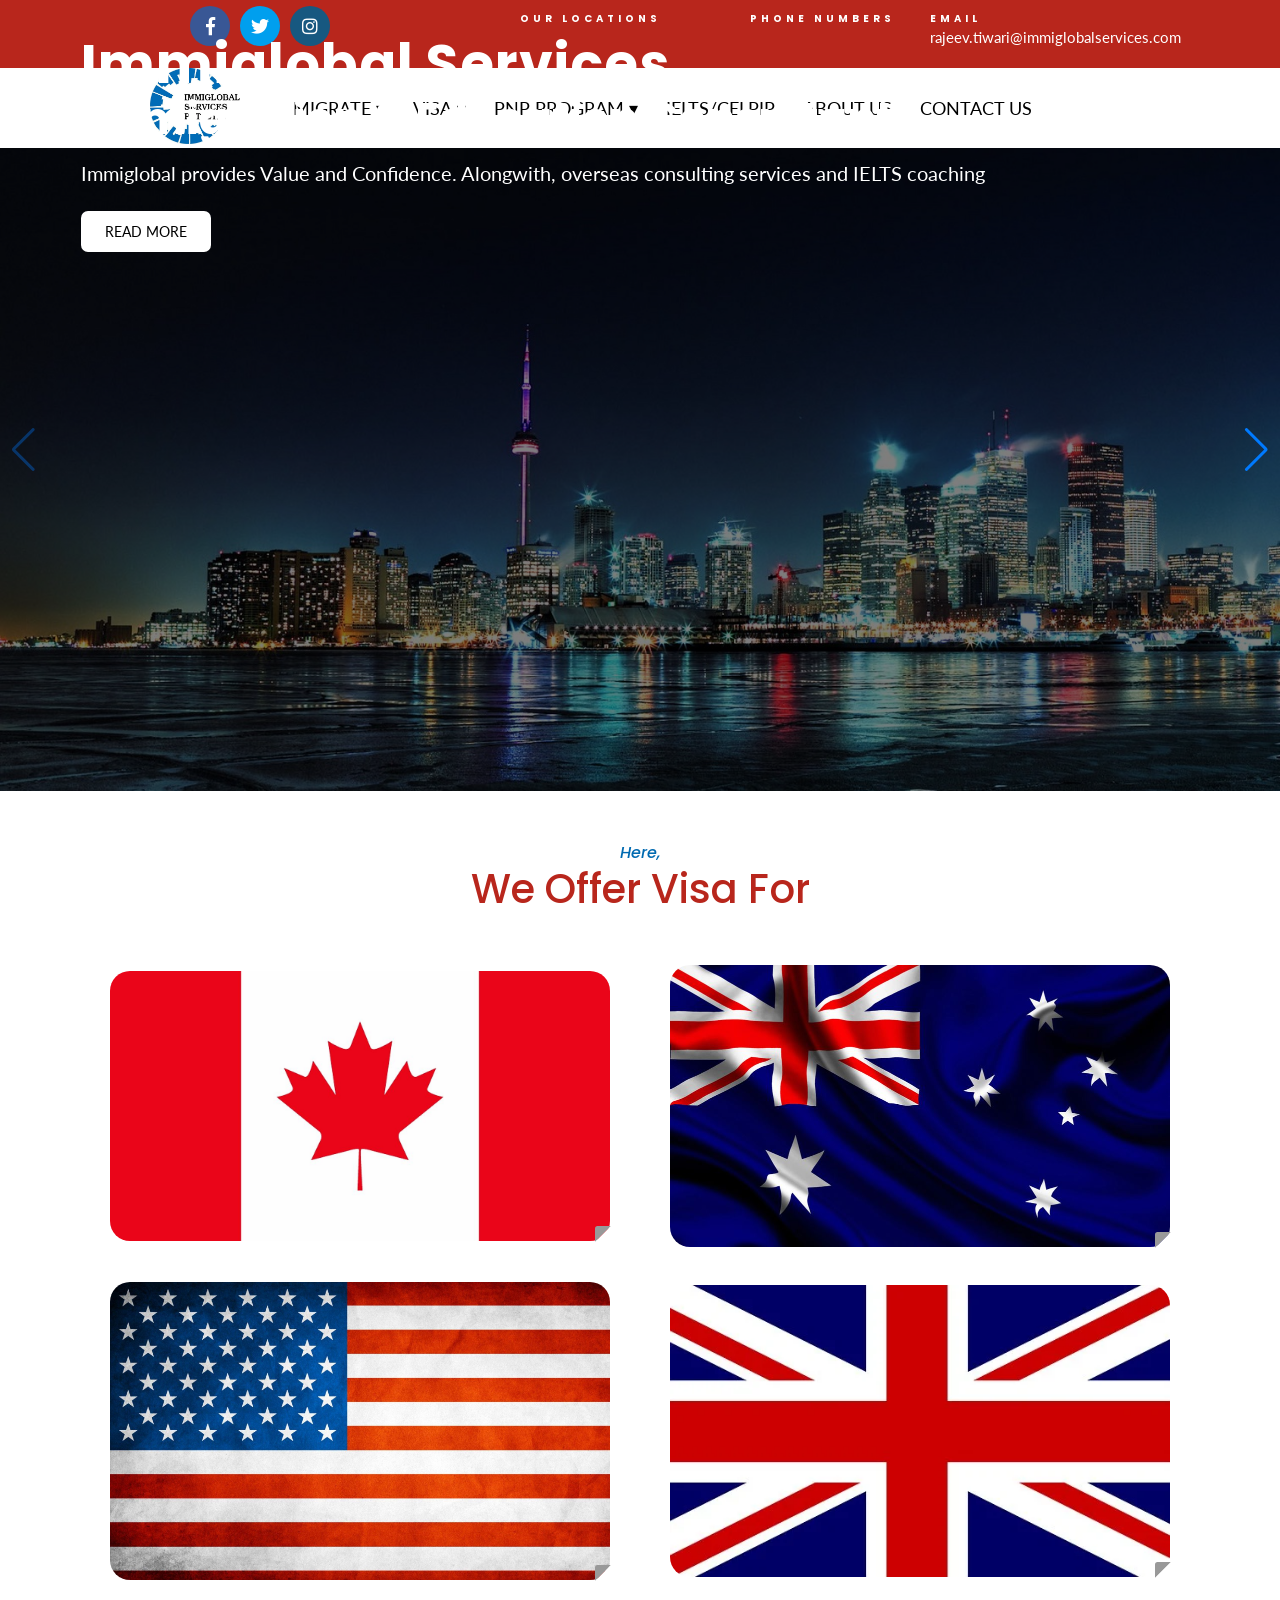
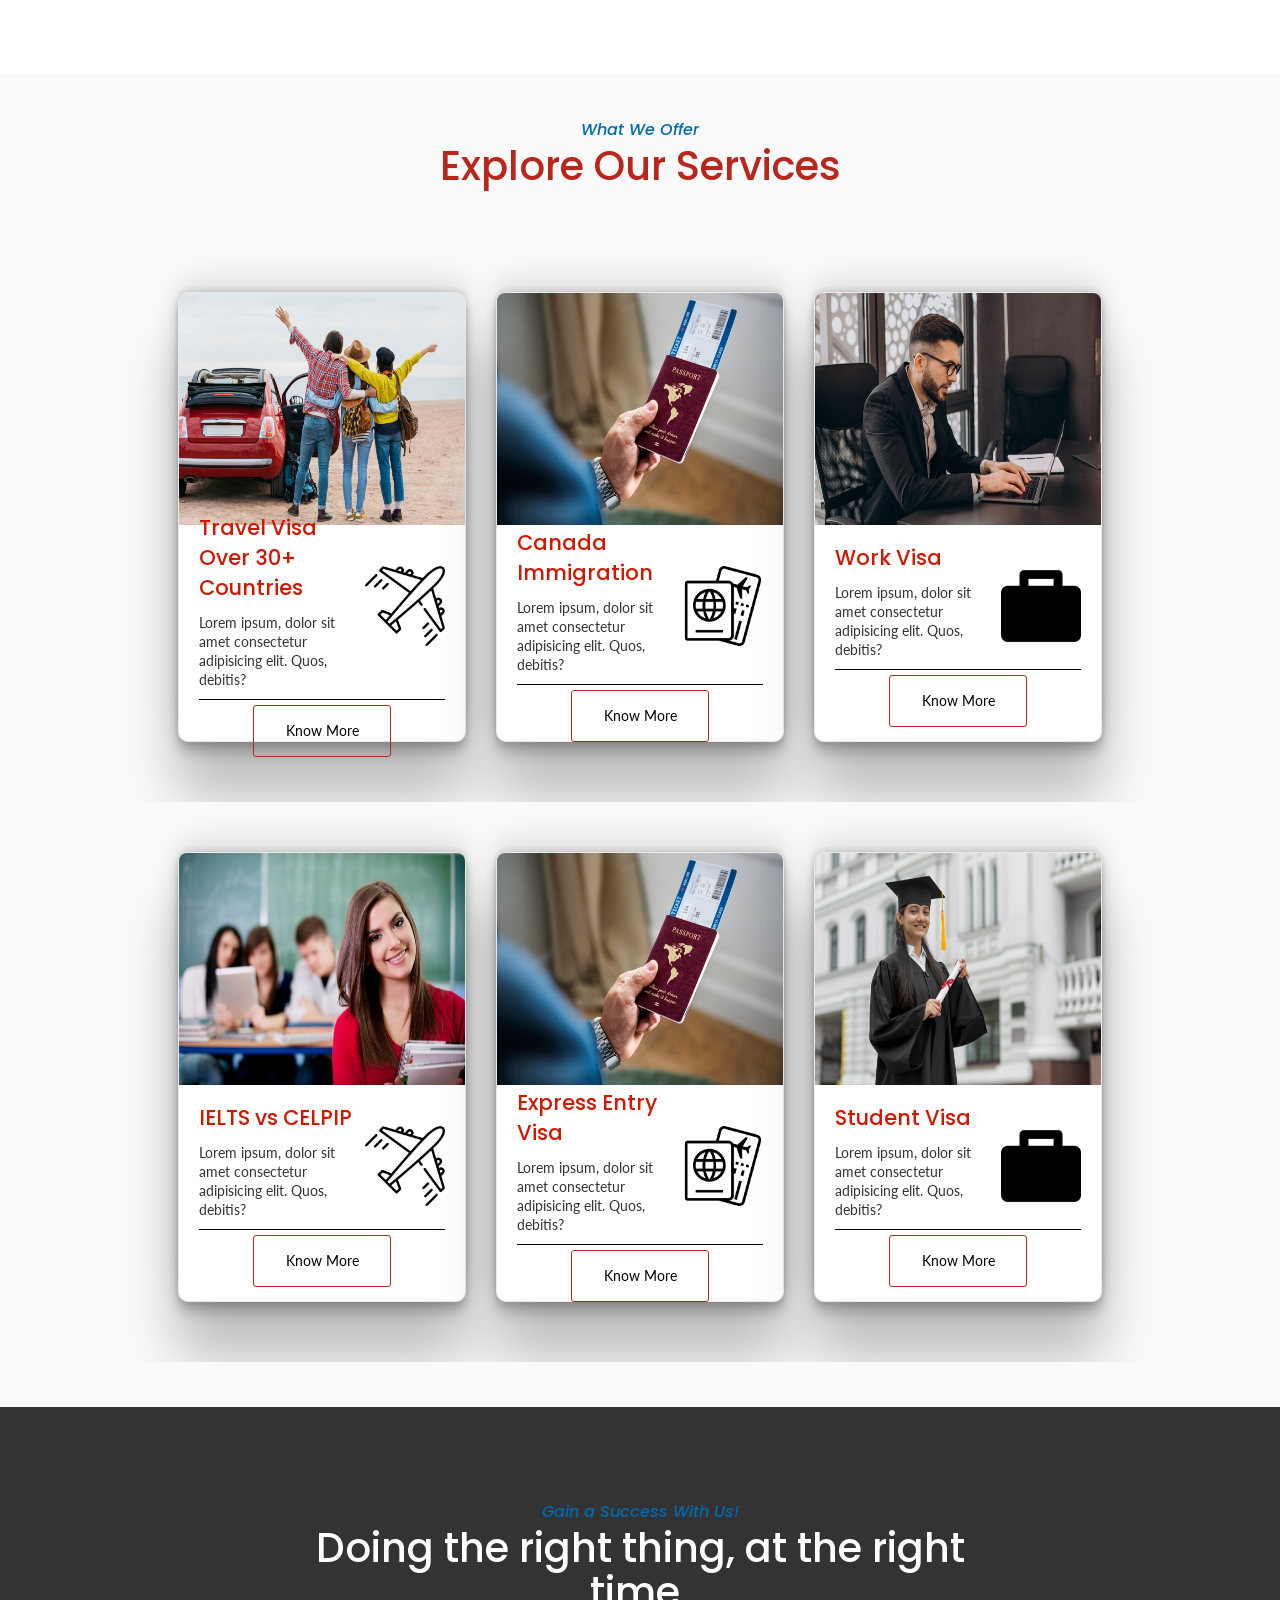
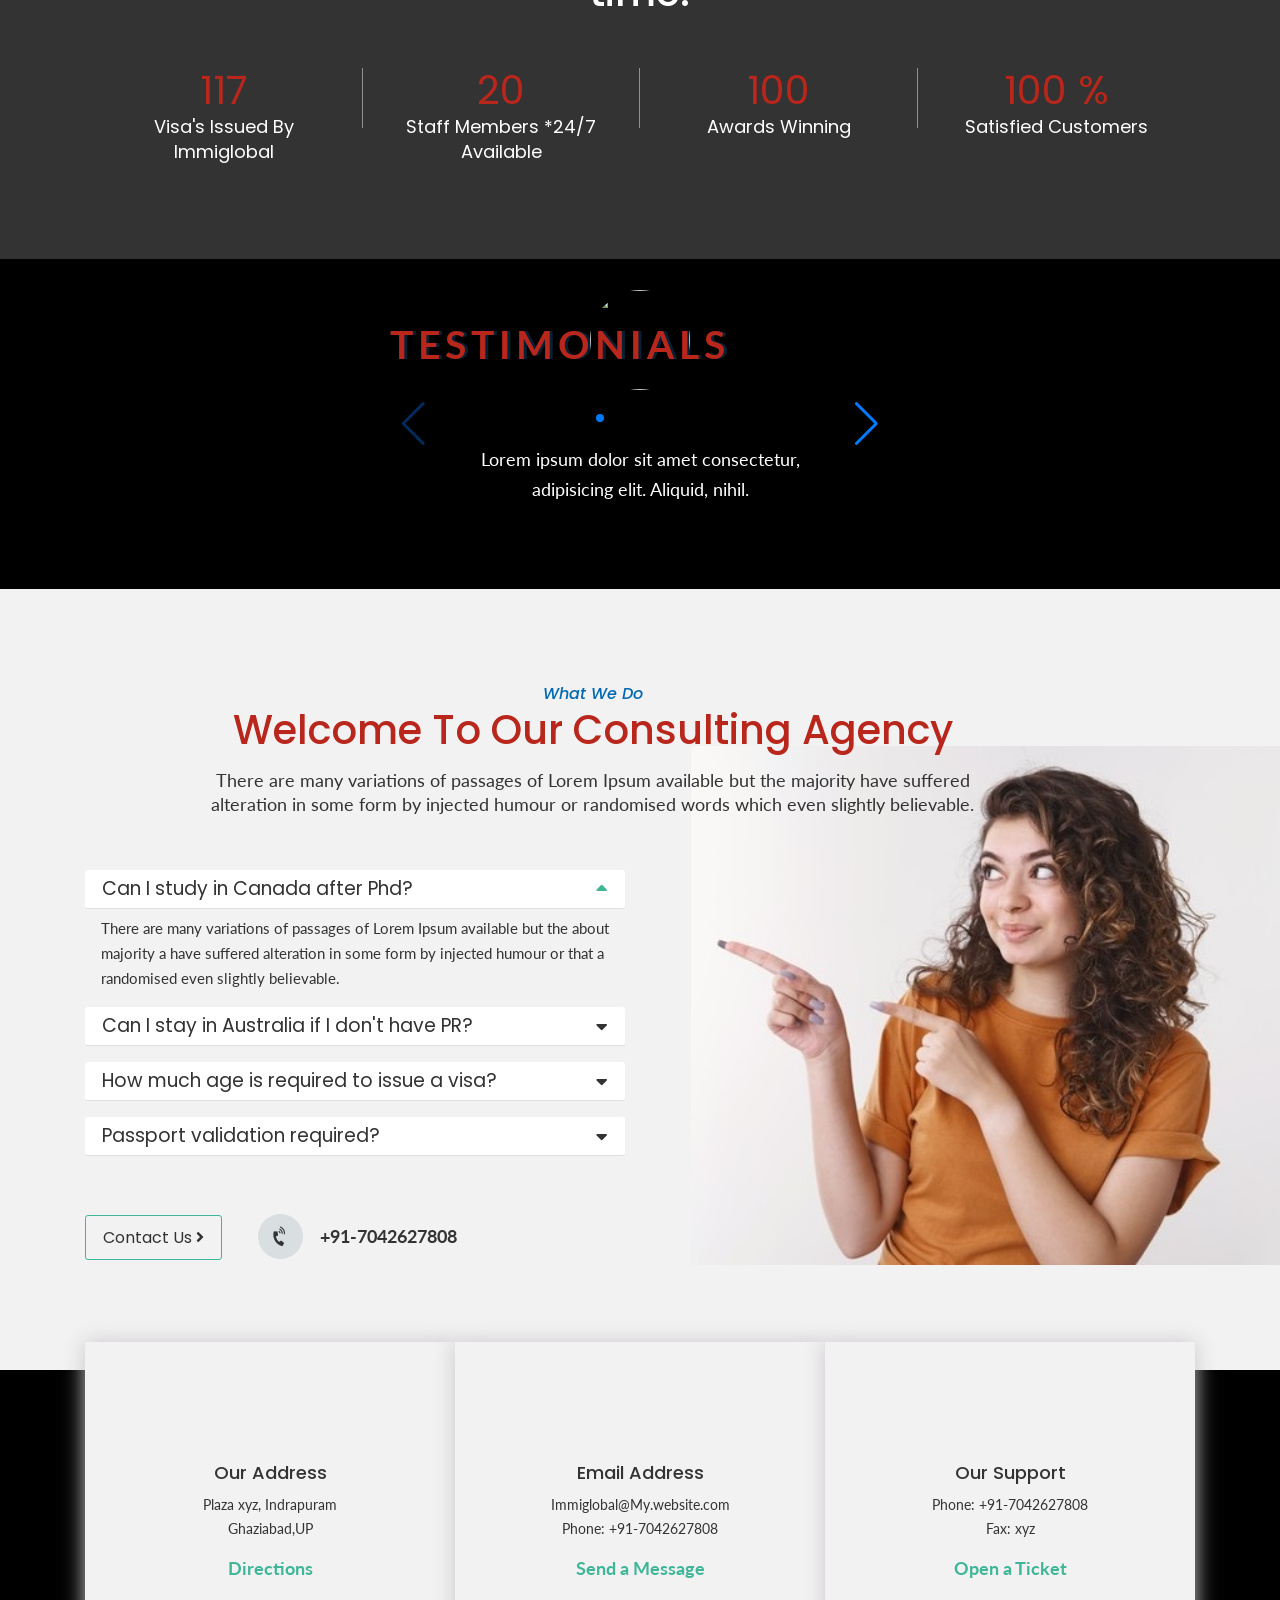
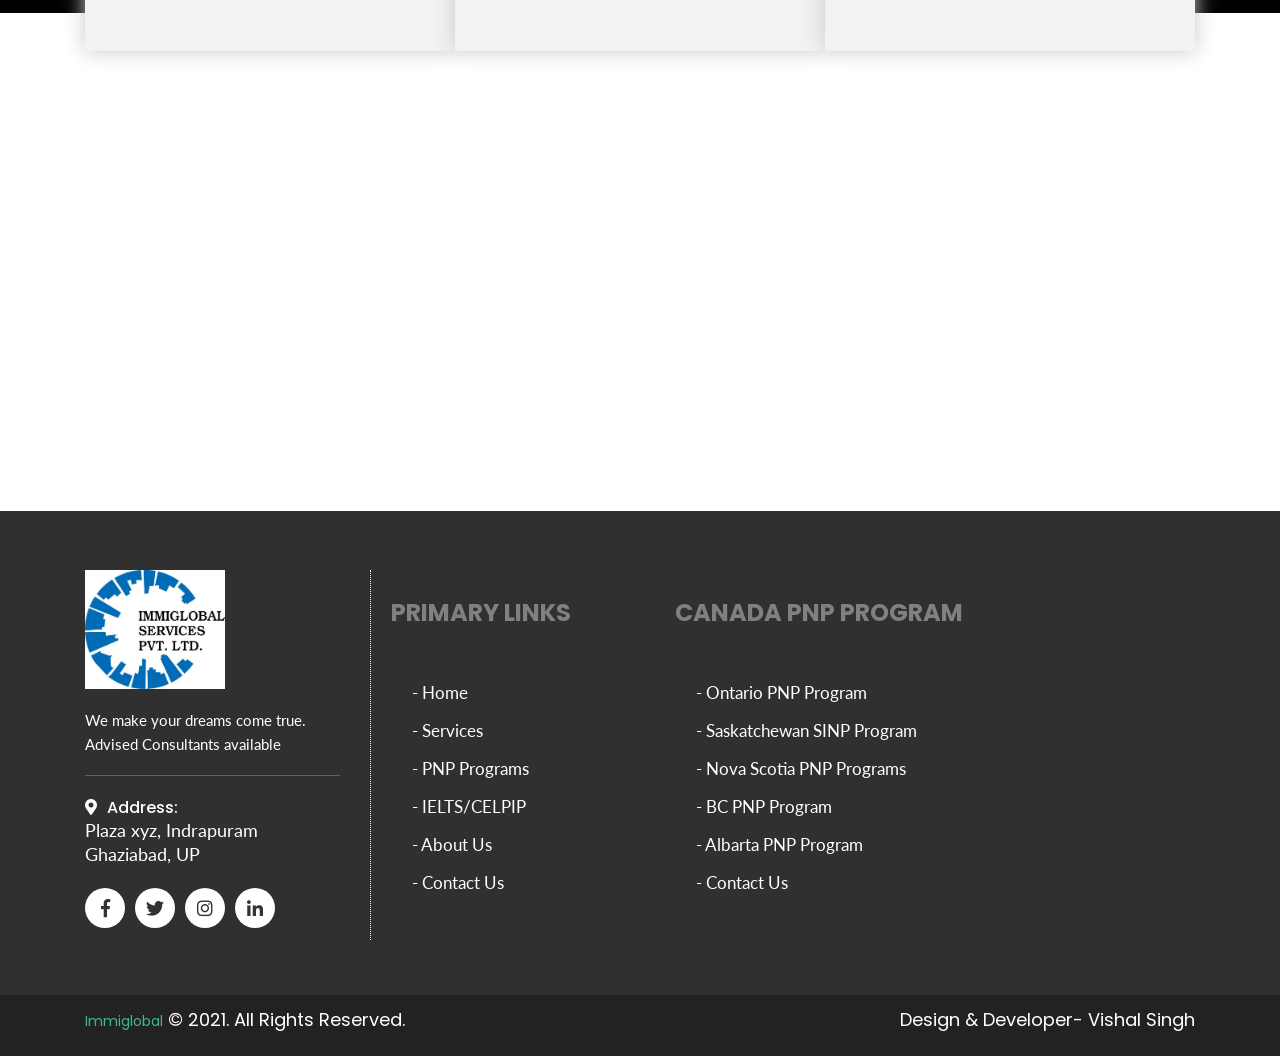
==== commit 53608b3d: "add fixes" ====
--- a/index.html
+++ b/index.html
@@ -65,7 +65,7 @@
             <ul>
               <li><a class='dropdown-arrow'>Migrate</a>
                 <ul class='sub-menus'>
-                  <li><a href='#'>Canada</a></li>
+                  <li><a href='Ontario-PNP.html'>Canada</a></li>
                   <li><a href='UnitedKingdom.html'>United Kingdom</a></li>
                   <li><a href='America.html'>America</a></li>
                   <li><a href='Australia.html'>Australia</a></li>
@@ -124,13 +124,13 @@
       </div>
       <div class="swiper-slide">
         <div class="textOverlay">This is on top</div>
-        <img src="https://picsum.photos/1000/500?random=2" />
+        <img src="./img/home/slider-2.jpg" />
       </div>
       <div class="swiper-slide">
-        <img src="https://picsum.photos/1000/500?random=3" />
+        <img src="./img/home/slider-3.jpg" />
       </div>
       <div class="swiper-slide">
-        <img src="https://picsum.photos/1000/500?random=4" />
+        <img src="./img/home/slider-4.jpg" />
       </div>
       <div class="swiper-slide">
         <img src="https://picsum.photos/1000/500?random=5" />
@@ -988,55 +988,7 @@
       </div>
     </div>
 
-    <!-- TESTIMONIALS -->
-
-    <div class="testimonialWrapper">
-      <div class="testimonialContainer">
-        
-      <div class="swiper-container testimonials">
-        <div class="testimonialsText">testimonials</div>
-        <div class="swiper-wrapper">
-          <div class="swiper-slide">
-            <div class="testimonialsTexts">
-              <div class="photo"> <img src="https://i.pravatar.cc/300"  alt=""> </div>
-              <div class="testimonialParagraph">Lorem ipsum dolor sit amet consectetur, adipisicing elit. Aliquid, nihil.</div>
-            </div>
-            
-          </div>
-          <div class="swiper-slide">
-            <div class="testimonialsTexts">
-              <div class="photo"> <img src="https://i.pravatar.cc/300"  alt=""> </div>
-              <div class="testimonialParagraph">Lorem ipsum dolor sit amet consectetur, adipisicing elit. Aliquid, nihil.</div>
-            </div>
-          </div>
-          <div class="swiper-slide">
-            <div class="testimonialsTexts">
-              <div class="photo"> <img src="https://i.pravatar.cc/300"  alt=""> </div>
-              <div class="testimonialParagraph">Lorem ipsum dolor sit amet consectetur, adipisicing elit. Aliquid, nihil.</div>
-            </div>
-          </div>
-          <div class="swiper-slide">
-            <div class="testimonialsTexts">
-              <div class="photo"> <img src="https://i.pravatar.cc/300"  alt=""> </div>
-              <div class="testimonialParagraph">Lorem ipsum dolor sit amet consectetur, adipisicing elit. Aliquid, nihil.</div>
-            </div>
-          </div>
-          <div class="swiper-slide">
-            <div class="testimonialsTexts">
-              <div class="photo"> <img src="https://i.pravatar.cc/300"  alt=""> </div>
-              <div class="testimonialParagraph">Lorem ipsum dolor sit amet consectetur, adipisicing elit. Aliquid, nihil.</div>
-            </div>
-          </div>
-          <div class="swiper-slide">
-            <img src="https://swiperjs.com/demos/images/nature-6.jpg" />
-          </div>
-        </div>
-        <div class="swiper-button-next"></div>
-        <div class="swiper-button-prev"></div>
-        <div class="swiper-pagination"></div>
-      </div>
-      </div>
-    </div>
+
 
       <!-- service-area-end -->
       <!-- counter-area-start -->
@@ -1086,6 +1038,55 @@
         </div>
       </div>
       <!-- counter-area-end -->
+          <!-- TESTIMONIALS -->
+
+    <div class="testimonialWrapper">
+      <div class="testimonialContainer">
+        
+      <div class="swiper-container testimonials">
+        <div class="testimonialsText">testimonials</div>
+        <div class="swiper-wrapper">
+          <div class="swiper-slide">
+            <div class="testimonialsTexts">
+              <div class="photo"> <img src="https://i.pravatar.cc/300"  alt=""> </div>
+              <div class="testimonialParagraph">Lorem ipsum dolor sit amet consectetur, adipisicing elit. Aliquid, nihil.</div>
+            </div>
+            
+          </div>
+          <div class="swiper-slide">
+            <div class="testimonialsTexts">
+              <div class="photo"> <img src="https://i.pravatar.cc/300"  alt=""> </div>
+              <div class="testimonialParagraph">Lorem ipsum dolor sit amet consectetur, adipisicing elit. Aliquid, nihil.</div>
+            </div>
+          </div>
+          <div class="swiper-slide">
+            <div class="testimonialsTexts">
+              <div class="photo"> <img src="https://i.pravatar.cc/300"  alt=""> </div>
+              <div class="testimonialParagraph">Lorem ipsum dolor sit amet consectetur, adipisicing elit. Aliquid, nihil.</div>
+            </div>
+          </div>
+          <div class="swiper-slide">
+            <div class="testimonialsTexts">
+              <div class="photo"> <img src="https://i.pravatar.cc/300"  alt=""> </div>
+              <div class="testimonialParagraph">Lorem ipsum dolor sit amet consectetur, adipisicing elit. Aliquid, nihil.</div>
+            </div>
+          </div>
+          <div class="swiper-slide">
+            <div class="testimonialsTexts">
+              <div class="photo"> <img src="https://i.pravatar.cc/300"  alt=""> </div>
+              <div class="testimonialParagraph">Lorem ipsum dolor sit amet consectetur, adipisicing elit. Aliquid, nihil.</div>
+            </div>
+          </div>
+          <div class="swiper-slide">
+            <img src="https://swiperjs.com/demos/images/nature-6.jpg" />
+          </div>
+        </div>
+        <div class="swiper-button-next"></div>
+        <div class="swiper-button-prev"></div>
+        <div class="swiper-pagination"></div>
+      </div>
+      </div>
+    </div>
       <!-- welcome-area-start -->
 
       <div class="welcome-area">
--- a/css/style.css
+++ b/css/style.css
@@ -4312,7 +4312,7 @@
 }
 
 .breadcumb .links li:last-child a {
-  color: #3fb698;
+  color: #b8261c;
 }
 
 /*about tab*/
@@ -7347,15 +7347,7 @@
 }
 
 /* PNP Program Page */
-.btn-pnp{
-  color: #007bff !important;
-  /* width: 200px; */
-  margin-bottom: 30px;
-}
-.btn-pnp:hover{
-  color: #fff !important;
-  cursor: pointer;
-}
+
 .row p{
   font-size: 1.2em;
 }
@@ -7589,6 +7581,9 @@
 }
 .header2{
   display: flex;
+}
+#logo-immi {
+  cursor: pointer;
 }
 @media screen and (max-width: 800px){
   .header-2{
@@ -8080,6 +8075,7 @@
   display: flex;
   line-height: 10px;
   padding-top: 5px;
+  height: 68px;
 }
 .upper-area-details > div{
   margin-right:30px ;
@@ -8093,55 +8089,52 @@
   color: #fff;
   letter-spacing: 4px;
 }
+#first-anim{
+  width: 200px;
+}
 #first-anim span::before{
   content: '';
   animation: text 9s ease infinite;
-  color: #00314f;
+  color: #fff;
+  line-height: 18px;
+
 }
 #second-anim span::before{
   content: '';
   animation: text1 9s ease infinite;
-
+  color: #fff;
 }
 #third-anim span::before{
-  content: 'immiglobal@info.com';
+  content: 'rajeev.tiwari@immiglobalservices.com';
   color: #fff;
 }
 @keyframes text {
   0%{
-    content:'Location1';
-    color:blue;
+    content:'Unit No. A 302 3rd Floor Rajhans Plaza Indirapuram';
   }
-  25%{
-    content: 'Location1';
-    color: blue;
+  49%{
+    content: 'Unit No. A 302 3rd Floor Rajhans Plaza Indirapuram';
   }
   50%{
-    content: 'Location2';
-    color: green;
+    content: 'Rajendra Nagar';
   }
   100%{
-    content: 'Location3';
-    color: yellow;
+    content: 'Rajendra Nagar';
   }
   
 }
 @keyframes text1 {
   0%{
-    content:'Number1';
-    color:blue;
+    content:'8800771644';
   }
-  25%{
-    content: 'Number1';
-    color: blue;
+  49%{
+    content: '8800771644';
   }
   50%{
-    content: 'Number2';
-    color: green;
+    content: '9599030908';
   }
   100%{
-    content: 'Number3';
-    color: yellow;
+    content: '9599030908';
   }
   
 }
@@ -8318,6 +8311,17 @@
 cursor: pointer;
 background-color: #b8261c  ;
 }
+@media screen and (max-width:470px){
+  .consult-img img{
+    display: none;
+  }
+  .consult-bg{
+    width: 90%;
+  }
+  .consult-form form ul{
+    padding: 0px;
+  }
+}
 #modal-button{
   opacity: 0;
-}+}
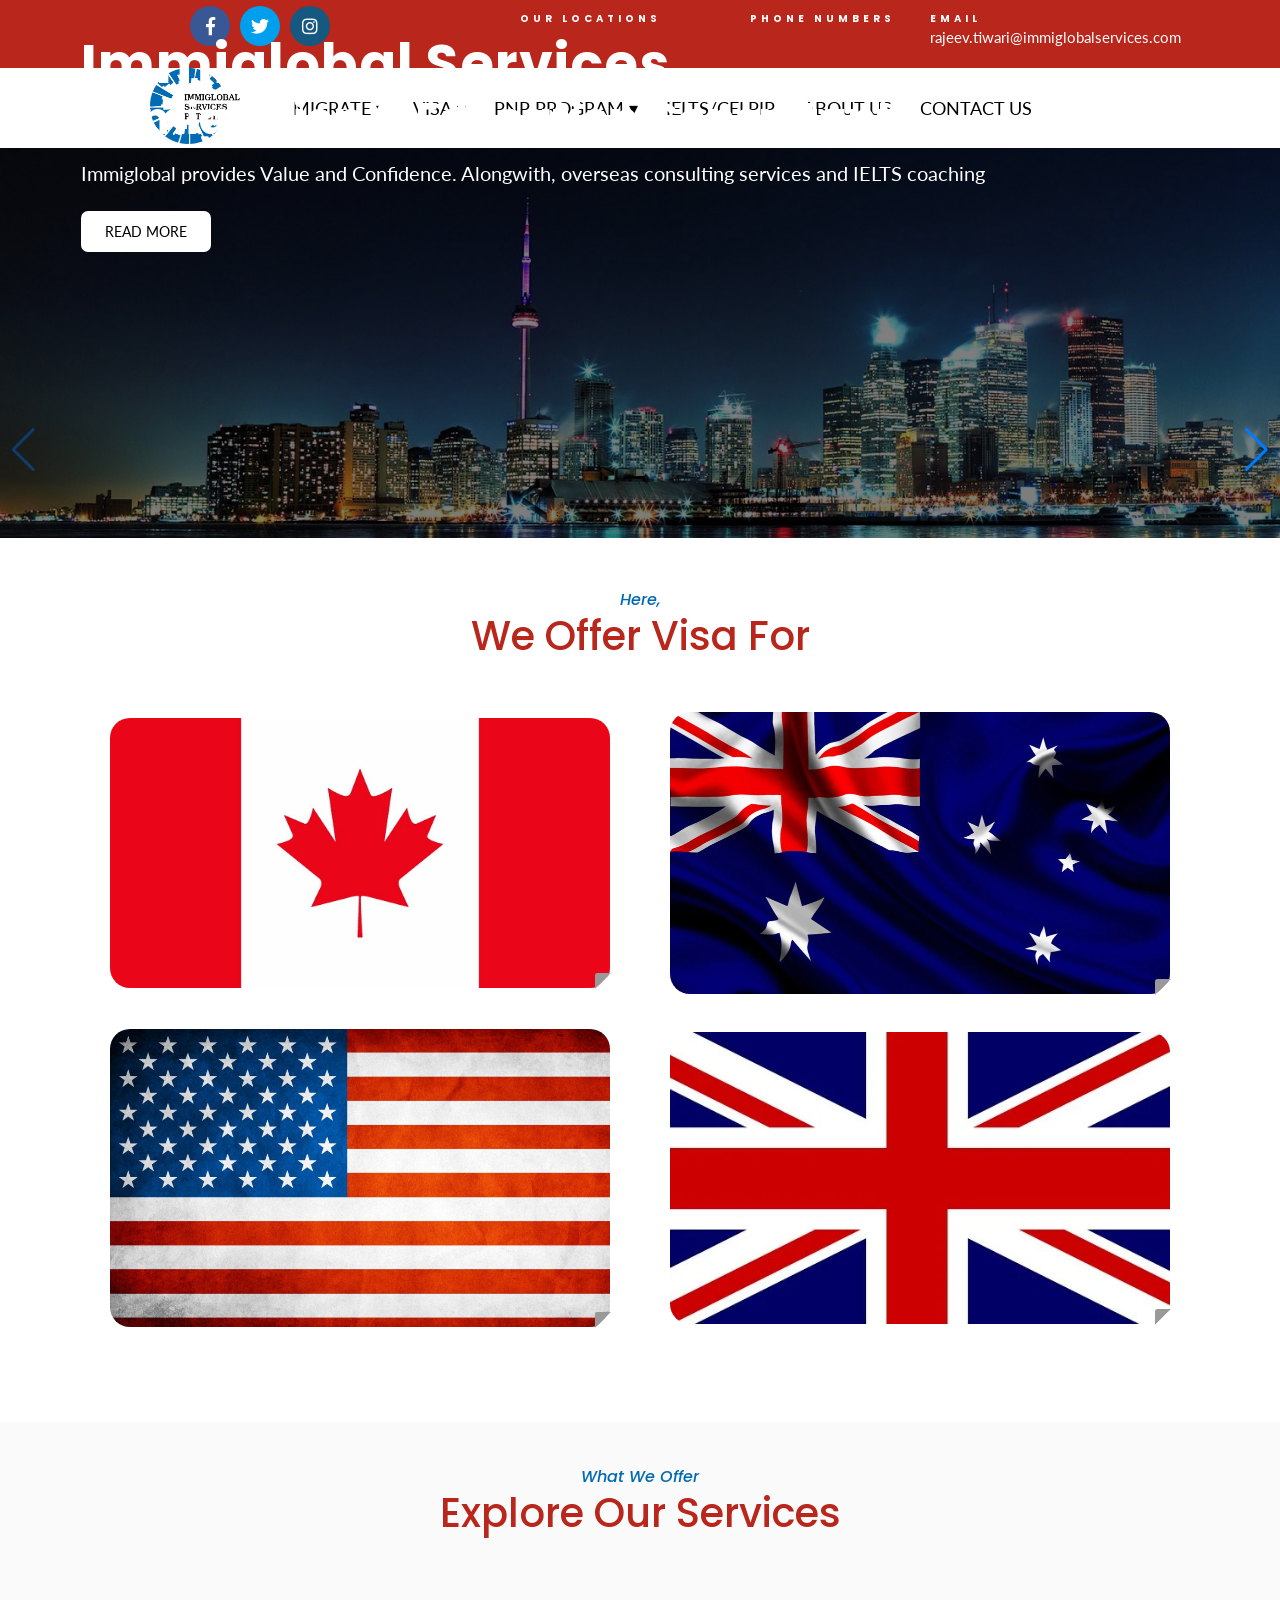
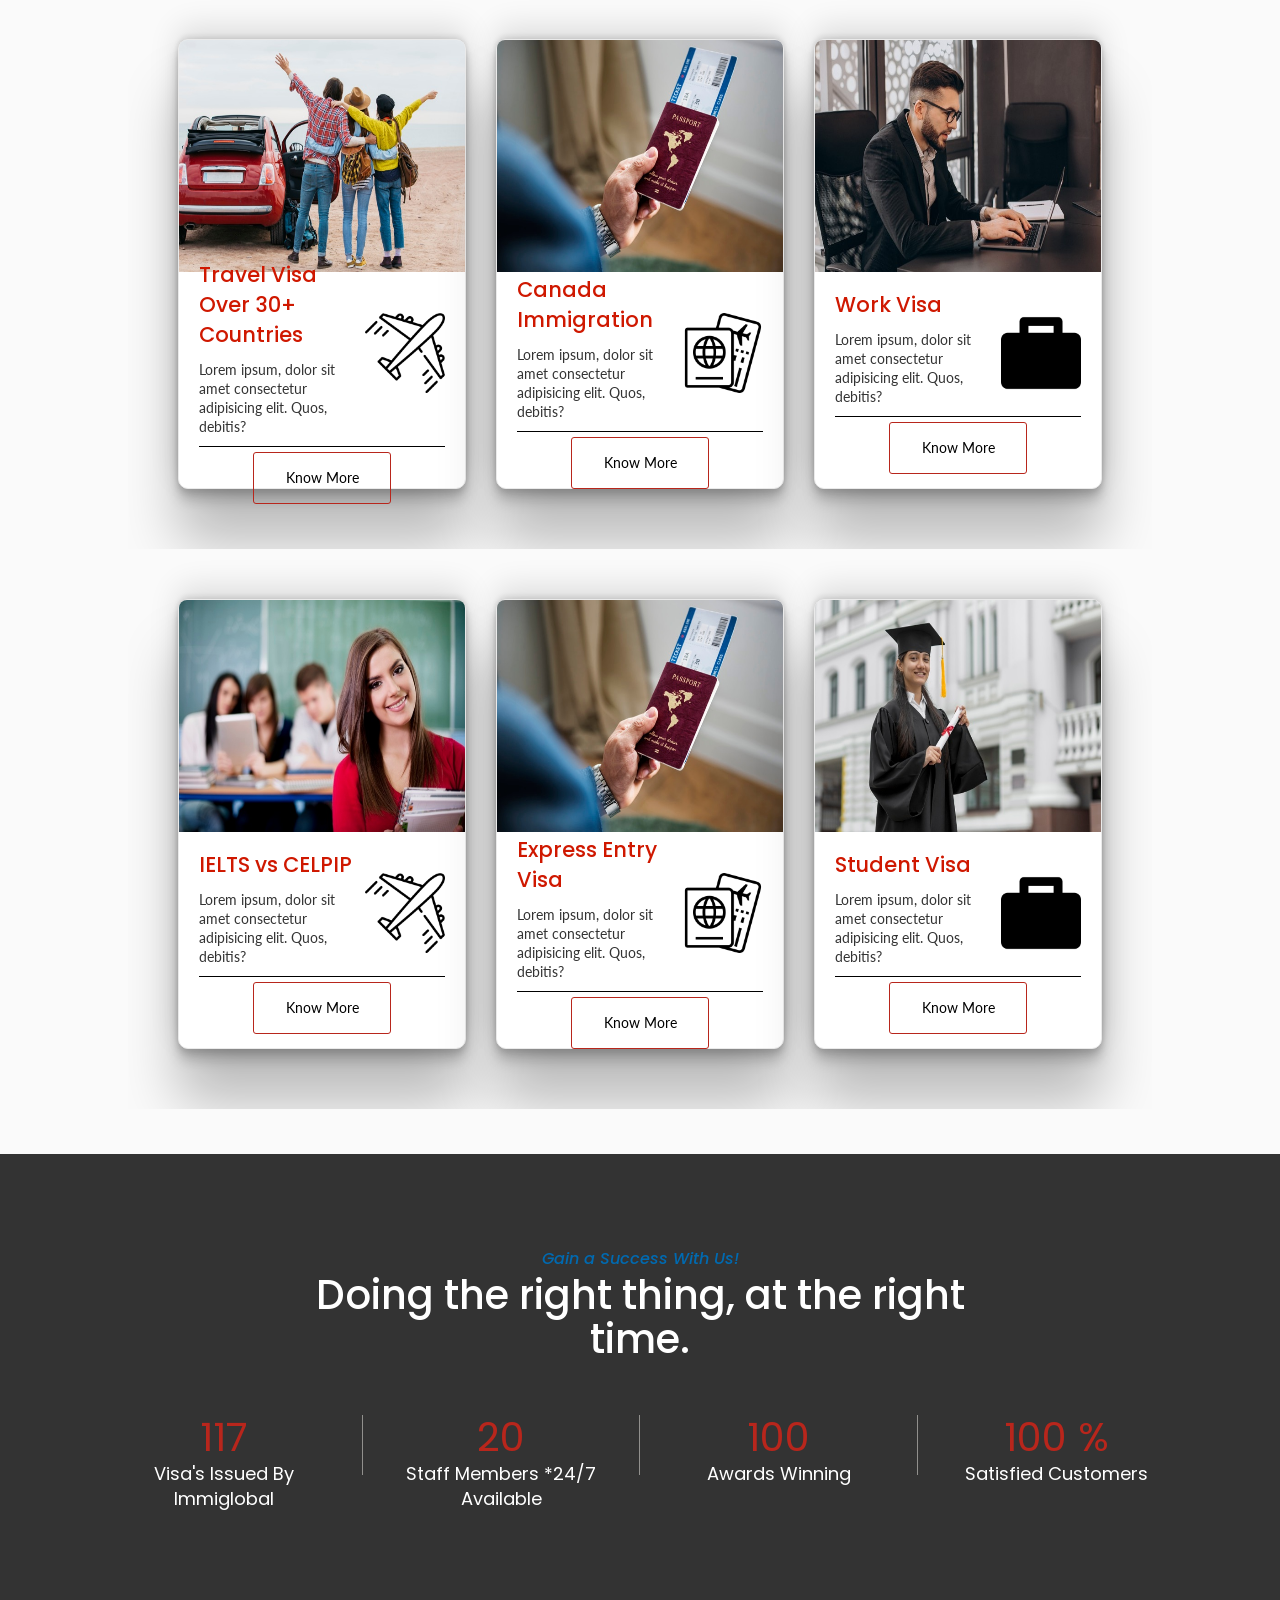
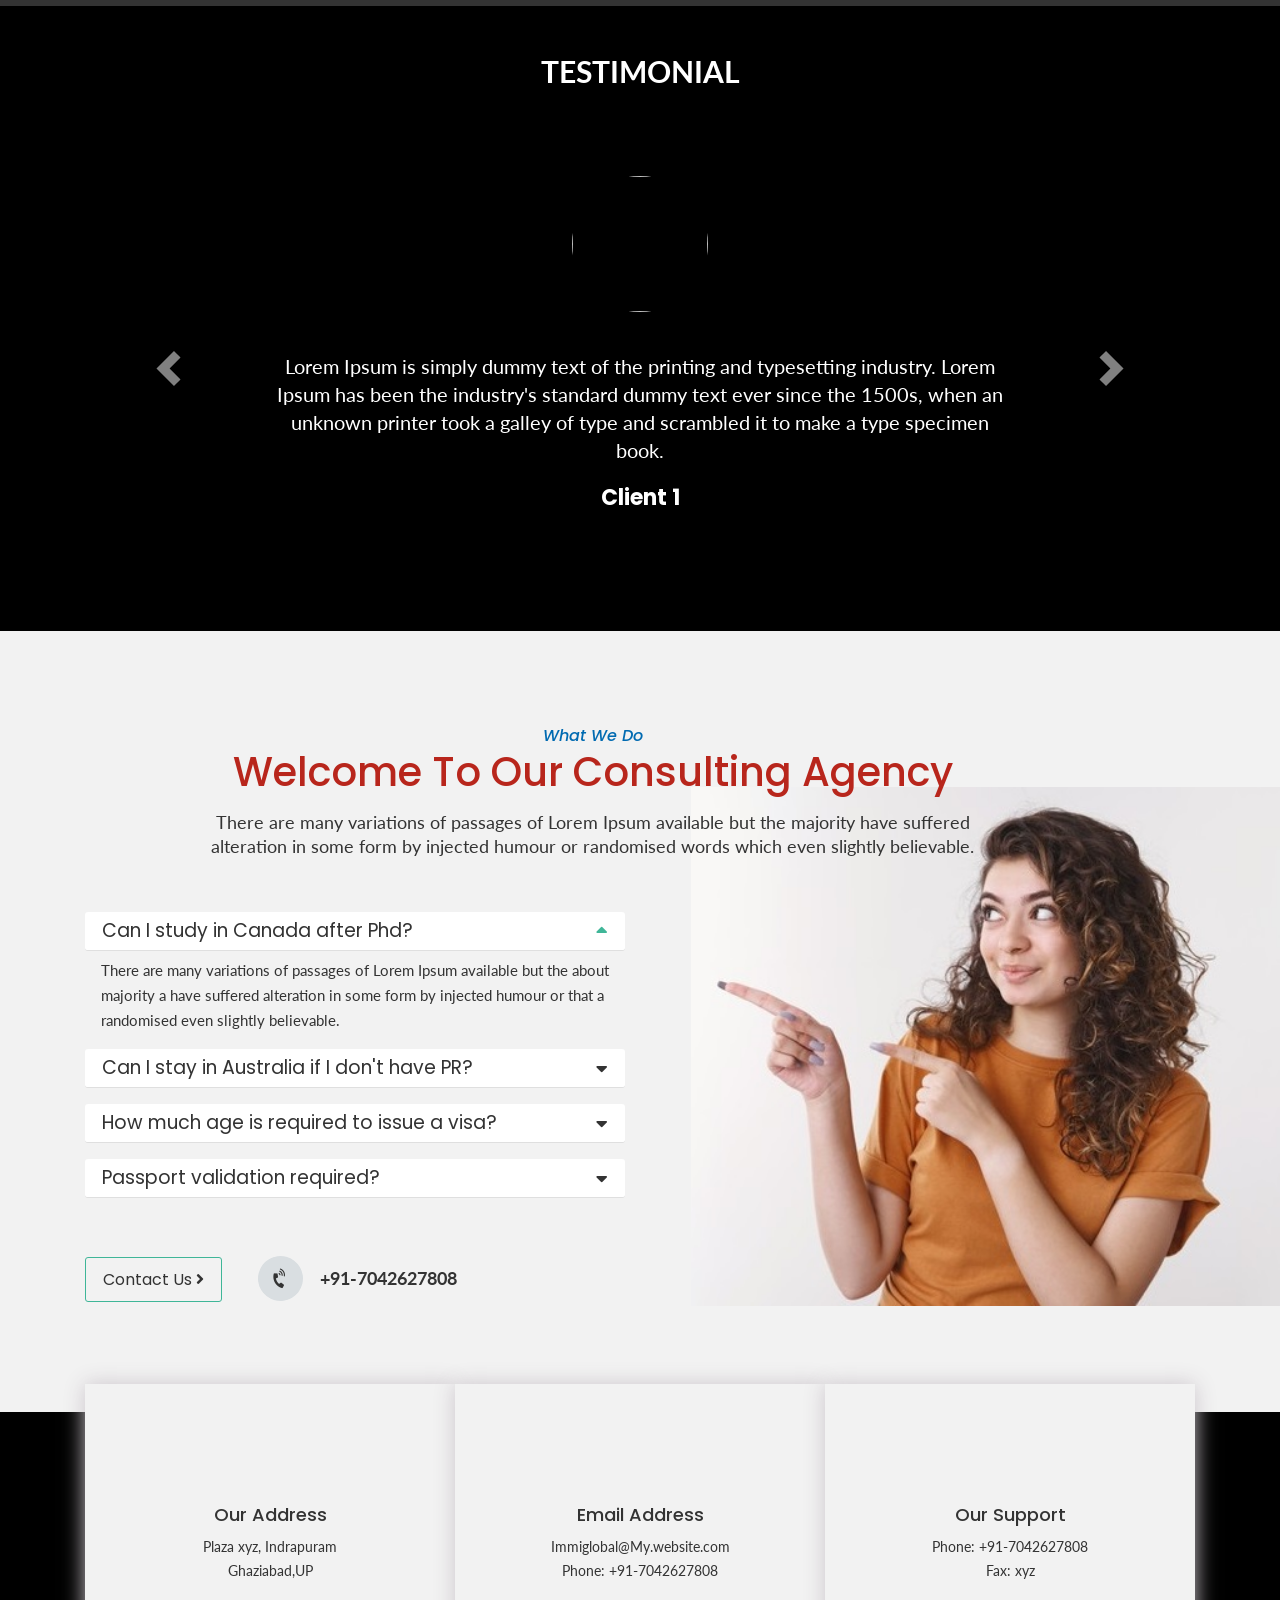
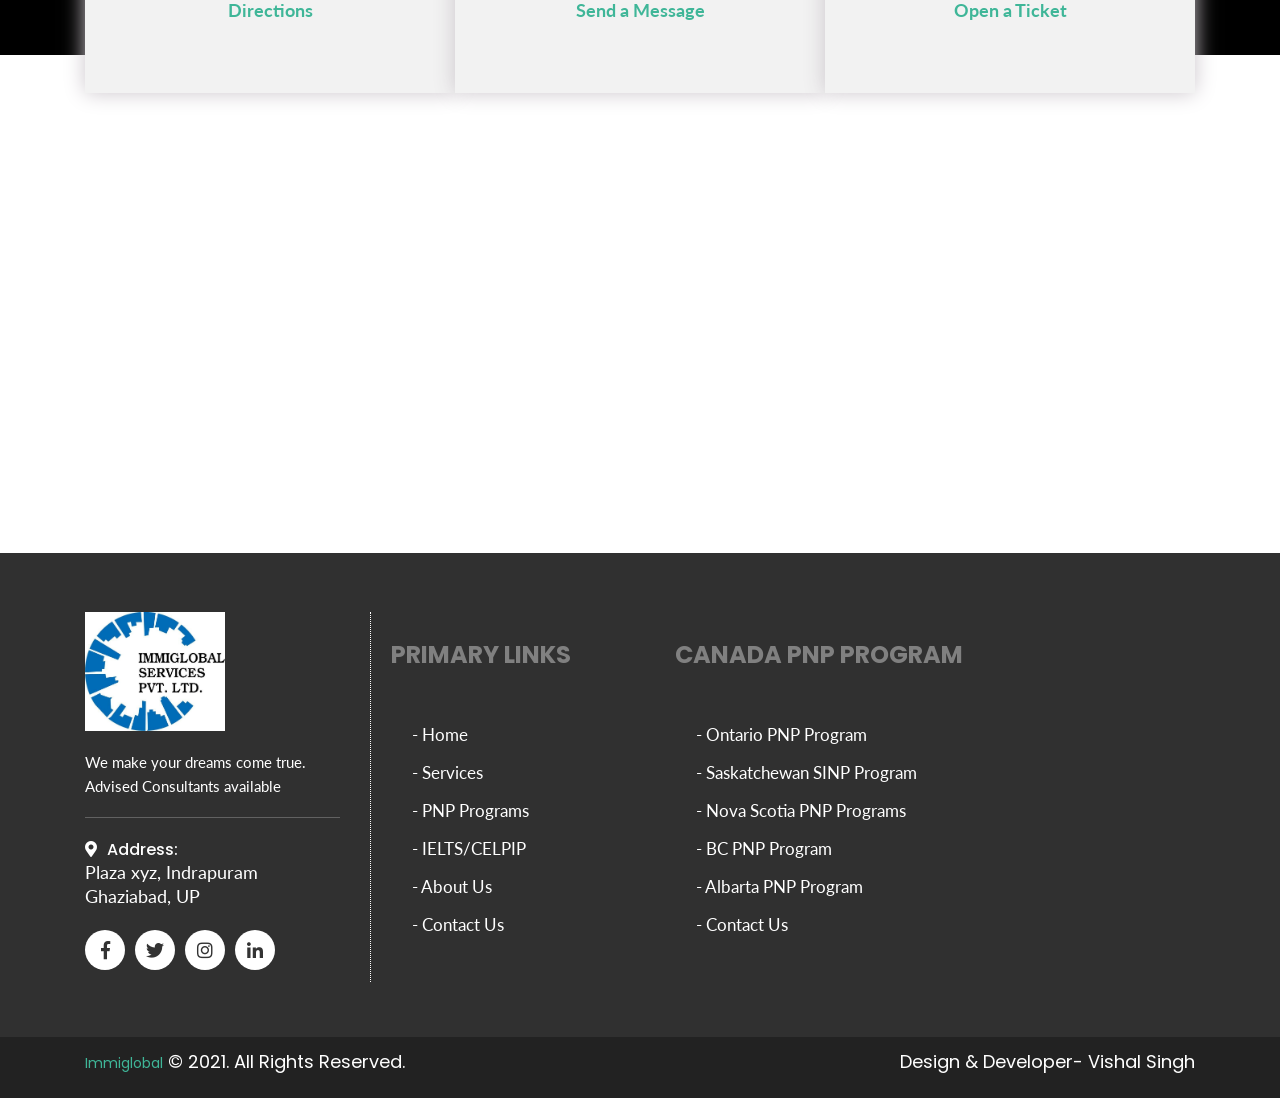
==== commit 8b3cf9a1: "slider fix, testimonial fix" ====
--- a/index.html
+++ b/index.html
@@ -131,9 +131,6 @@
       </div>
       <div class="swiper-slide">
         <img src="./img/home/slider-4.jpg" />
-      </div>
-      <div class="swiper-slide">
-        <img src="https://picsum.photos/1000/500?random=5" />
       </div>
     </div>
     <div class="swiper-button-next"></div>
@@ -1040,53 +1037,46 @@
       <!-- counter-area-end -->
           <!-- TESTIMONIALS -->
 
-    <div class="testimonialWrapper">
-      <div class="testimonialContainer">
-        
-      <div class="swiper-container testimonials">
-        <div class="testimonialsText">testimonials</div>
-        <div class="swiper-wrapper">
-          <div class="swiper-slide">
-            <div class="testimonialsTexts">
-              <div class="photo"> <img src="https://i.pravatar.cc/300"  alt=""> </div>
-              <div class="testimonialParagraph">Lorem ipsum dolor sit amet consectetur, adipisicing elit. Aliquid, nihil.</div>
-            </div>
-            
-          </div>
-          <div class="swiper-slide">
-            <div class="testimonialsTexts">
-              <div class="photo"> <img src="https://i.pravatar.cc/300"  alt=""> </div>
-              <div class="testimonialParagraph">Lorem ipsum dolor sit amet consectetur, adipisicing elit. Aliquid, nihil.</div>
-            </div>
-          </div>
-          <div class="swiper-slide">
-            <div class="testimonialsTexts">
-              <div class="photo"> <img src="https://i.pravatar.cc/300"  alt=""> </div>
-              <div class="testimonialParagraph">Lorem ipsum dolor sit amet consectetur, adipisicing elit. Aliquid, nihil.</div>
-            </div>
-          </div>
-          <div class="swiper-slide">
-            <div class="testimonialsTexts">
-              <div class="photo"> <img src="https://i.pravatar.cc/300"  alt=""> </div>
-              <div class="testimonialParagraph">Lorem ipsum dolor sit amet consectetur, adipisicing elit. Aliquid, nihil.</div>
-            </div>
-          </div>
-          <div class="swiper-slide">
-            <div class="testimonialsTexts">
-              <div class="photo"> <img src="https://i.pravatar.cc/300"  alt=""> </div>
-              <div class="testimonialParagraph">Lorem ipsum dolor sit amet consectetur, adipisicing elit. Aliquid, nihil.</div>
-            </div>
-          </div>
-          <div class="swiper-slide">
-            <img src="https://swiperjs.com/demos/images/nature-6.jpg" />
-          </div>
-        </div>
-        <div class="swiper-button-next"></div>
-        <div class="swiper-button-prev"></div>
-        <div class="swiper-pagination"></div>
-      </div>
-      </div>
-    </div>
+          <section class="testimonial text-center">
+            <div class="container">
+    
+                <div class="heading white-heading">
+                    Testimonial
+                </div>
+                <div id="testimonial4" class="carousel slide testimonial4_indicators testimonial4_control_button thumb_scroll_x swipe_x" data-ride="carousel" data-pause="hover" data-interval="5000" data-duration="2000">
+                 
+                    <div class="carousel-inner" role="listbox">
+                        <div class="carousel-item active">
+                            <div class="testimonial4_slide">
+                                <img src="https://i.ibb.co/8x9xK4H/team.jpg" class="img-circle img-responsive" />
+                                <p>Lorem Ipsum is simply dummy text of the printing and typesetting industry. Lorem Ipsum has been the industry's standard dummy text ever since the 1500s, when an unknown printer took a galley of type and scrambled it to make a type specimen book. </p>
+                                <h4>Client 1</h4>
+                            </div>
+                        </div>
+                        <div class="carousel-item">
+                            <div class="testimonial4_slide">
+                                <img src="https://i.ibb.co/8x9xK4H/team.jpg" class="img-circle img-responsive" /><p>Lorem Ipsum is simply dummy text of the printing and typesetting industry. Lorem Ipsum has been the industry's standard dummy text ever since the 1500s, when an unknown printer took a galley of type and scrambled it to make a type specimen book. </p>
+                                <h4>Client 2</h4>
+                            </div>
+                        </div>
+                        <div class="carousel-item">
+                            <div class="testimonial4_slide">
+                                <img src="https://i.ibb.co/8x9xK4H/team.jpg" class="img-circle img-responsive" />
+                                <p>Lorem Ipsum is simply dummy text of the printing and typesetting industry. Lorem Ipsum has been the industry's standard dummy text ever since the 1500s, when an unknown printer took a galley of type and scrambled it to make a type specimen book. </p>
+                                <h4>Client 3</h4>
+                            </div>
+                        </div>
+                    </div>
+                    <a class="carousel-control-prev" href="#testimonial4" data-slide="prev">
+                        <span class="carousel-control-prev-icon"></span>
+                    </a>
+                    <a class="carousel-control-next" href="#testimonial4" data-slide="next">
+                        <span class="carousel-control-next-icon"></span>
+                    </a>
+                </div>
+            </div>
+        </section>
+    
       <!-- welcome-area-start -->
 
       <div class="welcome-area">
--- a/css/style.css
+++ b/css/style.css
@@ -7675,7 +7675,7 @@
 .swiper-slide img {
   display: block;
   width: 100%;
-  height: 100%;
+  height: 390px;
   object-fit: cover;
 }
 
@@ -8184,60 +8184,6 @@
   cursor: context-menu;
 }
 
-.testimonialContainer {
-  display: flex;
-  padding: 10em 0em;
-  z-index: 2;
-  max-width: 500px;
-  flex-direction: column;
-  align-items: center;
-  justify-content: center;
-}
-
-.testimonialWrapper {
-  display: flex;
-  justify-content: center;
-  background: black;
-}
-
-.testimonialsTexts {
-  position: absolute;
-  background-color: black;
-  height: 100%;
-  display: flex;
-  align-items: center;
-  justify-content: center;
-  flex-direction: column;
-}
-.testimonialParagraph {
-  padding: 3em;
-  color: white;
-}
-.testimonialBG {
-  background-color: black;
-}
-.testimonialsText {
-  font-size: 2.6em;
-  /* padding: 2em 2em; */
-  color: #b8261c;
-  font-weight: bold;
-  position: absolute;
-  top: -80px;
-  text-transform: uppercase;
-  letter-spacing: 5px;
-  text-shadow: 3px 0px 0px #2196f336;
-}
-.photo {
-  display: flex;
-  align-items: center;
-  justify-content: center;
-}
-.testimonialsTexts img {
-  height: 100px;
-  width: 100px;
-  border-radius: 50%;
-}
-
 /* Consultation Form */
 .get-consultation{
   display: flex;
@@ -8325,3 +8271,235 @@
 #modal-button{
   opacity: 0;
 }
+.heading {
+  text-align: center;
+  color: #454343;
+  font-size: 30px;
+  font-weight: 700;
+  position: relative;
+  margin-bottom: 70px;
+  text-transform: uppercase;
+  z-index: 999;
+}
+.white-heading{
+  color: #ffffff;
+}
+.heading:after {
+  content: ' ';
+  position: absolute;
+  top: 100%;
+  left: 50%;
+  height: 40px;
+  width: 180px;
+  border-radius: 4px;
+  transform: translateX(-50%);
+  background: url(img/heading-line.png);
+  background-repeat: no-repeat;
+  background-position: center;
+}
+.white-heading:after {
+  background: url(https://i.ibb.co/d7tSD1R/heading-line-white.png);
+  background-repeat: no-repeat;
+  background-position: center;
+}
+
+.heading span {
+  font-size: 18px;
+  display: block;
+  font-weight: 500;
+}
+.white-heading span {
+  color: #ffffff;
+}
+/*-----Testimonial-------*/
+
+.testimonial:after {
+  position: absolute;
+  top: -0 !important;
+  left: 0;
+  content: " ";
+  background: url(img/testimonial.bg-top.png);
+  background-size: 100% 100px;
+  width: 100%;
+  height: 100px;
+  float: left;
+  z-index: 99;
+}
+
+.testimonial {
+  min-height: 375px;
+  position: relative;
+  background: black;
+  padding-top: 50px;
+  padding-bottom: 50px;
+  background-position: center;
+      background-size: cover;
+}
+#testimonial4 .carousel-inner:hover{
+cursor: -moz-grab;
+cursor: -webkit-grab;
+}
+#testimonial4 .carousel-inner:active{
+cursor: -moz-grabbing;
+cursor: -webkit-grabbing;
+}
+#testimonial4 .carousel-inner .item{
+overflow: hidden;
+}
+
+.testimonial4_indicators .carousel-indicators{
+left: 0;
+margin: 0;
+width: 100%;
+font-size: 0;
+height: 20px;
+bottom: 15px;
+padding: 0 5px;
+cursor: e-resize;
+overflow-x: auto;
+overflow-y: hidden;
+position: absolute;
+text-align: center;
+white-space: nowrap;
+}
+.testimonial4_indicators .carousel-indicators li{
+padding: 0;
+width: 14px;
+height: 14px;
+border: none;
+text-indent: 0;
+margin: 2px 3px;
+cursor: pointer;
+display: inline-block;
+background: #ffffff;
+-webkit-border-radius: 100%;
+border-radius: 100%;
+}
+.testimonial4_indicators .carousel-indicators .active{
+padding: 0;
+width: 14px;
+height: 14px;
+border: none;
+margin: 2px 3px;
+background-color: #9dd3af;
+-webkit-border-radius: 100%;
+border-radius: 100%;
+}
+.testimonial4_indicators .carousel-indicators::-webkit-scrollbar{
+height: 3px;
+}
+.testimonial4_indicators .carousel-indicators::-webkit-scrollbar-thumb{
+background: #eeeeee;
+-webkit-border-radius: 0;
+border-radius: 0;
+}
+
+.testimonial4_control_button .carousel-control{
+top: 175px;
+opacity: 1;
+width: 40px;
+bottom: auto;
+height: 40px;
+font-size: 10px;
+cursor: pointer;
+font-weight: 700;
+overflow: hidden;
+line-height: 38px;
+text-shadow: none;
+text-align: center;
+position: absolute;
+background: transparent;
+border: 2px solid #ffffff;
+text-transform: uppercase;
+-webkit-border-radius: 100%;
+border-radius: 100%;
+-webkit-box-shadow: none;
+box-shadow: none;
+-webkit-transition: all 0.6s cubic-bezier(0.3,1,0,1);
+transition: all 0.6s cubic-bezier(0.3,1,0,1);
+}
+.testimonial4_control_button .carousel-control.left{
+left: 7%;
+top: 50%;
+right: auto;
+}
+.testimonial4_control_button .carousel-control.right{
+right: 7%;
+top: 50%;
+left: auto;
+}
+.testimonial4_control_button .carousel-control.left:hover,
+.testimonial4_control_button .carousel-control.right:hover{
+color: #000;
+background: #fff;
+border: 2px solid #fff;
+}
+
+.testimonial4_header{
+top: 0;
+left: 0;
+bottom: 0;
+width: 550px;
+display: block;
+margin: 30px auto;
+text-align: center;
+position: relative;
+}
+.testimonial4_header h4{
+color: #ffffff;
+font-size: 30px;
+font-weight: 600;
+position: relative;
+letter-spacing: 1px;
+text-transform: uppercase;
+}
+
+.testimonial4_slide{
+top: 0;
+left: 0;
+right: 0;
+bottom: 0;
+width: 70%;
+margin: auto;
+padding: 20px;
+position: relative;
+text-align: center;
+}
+.testimonial4_slide img {
+  top: 0;
+  left: 0;
+  right: 0;
+  width: 136px;
+  height: 136px;
+  margin: auto;
+  display: block;
+  color: #f2f2f2;
+  font-size: 18px;
+  line-height: 46px;
+  text-align: center;
+  position: relative;
+  border-radius: 50%;
+  box-shadow: -6px 6px 6px rgba(0, 0, 0, 0.23);
+  -moz-box-shadow: -6px 6px 6px rgba(0, 0, 0, 0.23);
+  -o-box-shadow: -6px 6px 6px rgba(0, 0, 0, 0.23);
+  -webkit-box-shadow: -6px 6px 6px rgba(0, 0, 0, 0.23);
+}
+.testimonial4_slide p {
+  color: #ffffff;
+  font-size: 20px;
+  line-height: 1.4;
+  margin: 40px 0 20px 0;
+}
+.testimonial4_slide h4 {
+color: #ffffff;
+font-size: 22px;
+}
+
+.testimonial .carousel {
+padding-bottom:50px;
+}
+.testimonial .carousel-control-next-icon, .testimonial .carousel-control-prev-icon {
+  width: 35px;
+  height: 35px;
+}
+/* ------testimonial  close-------*/
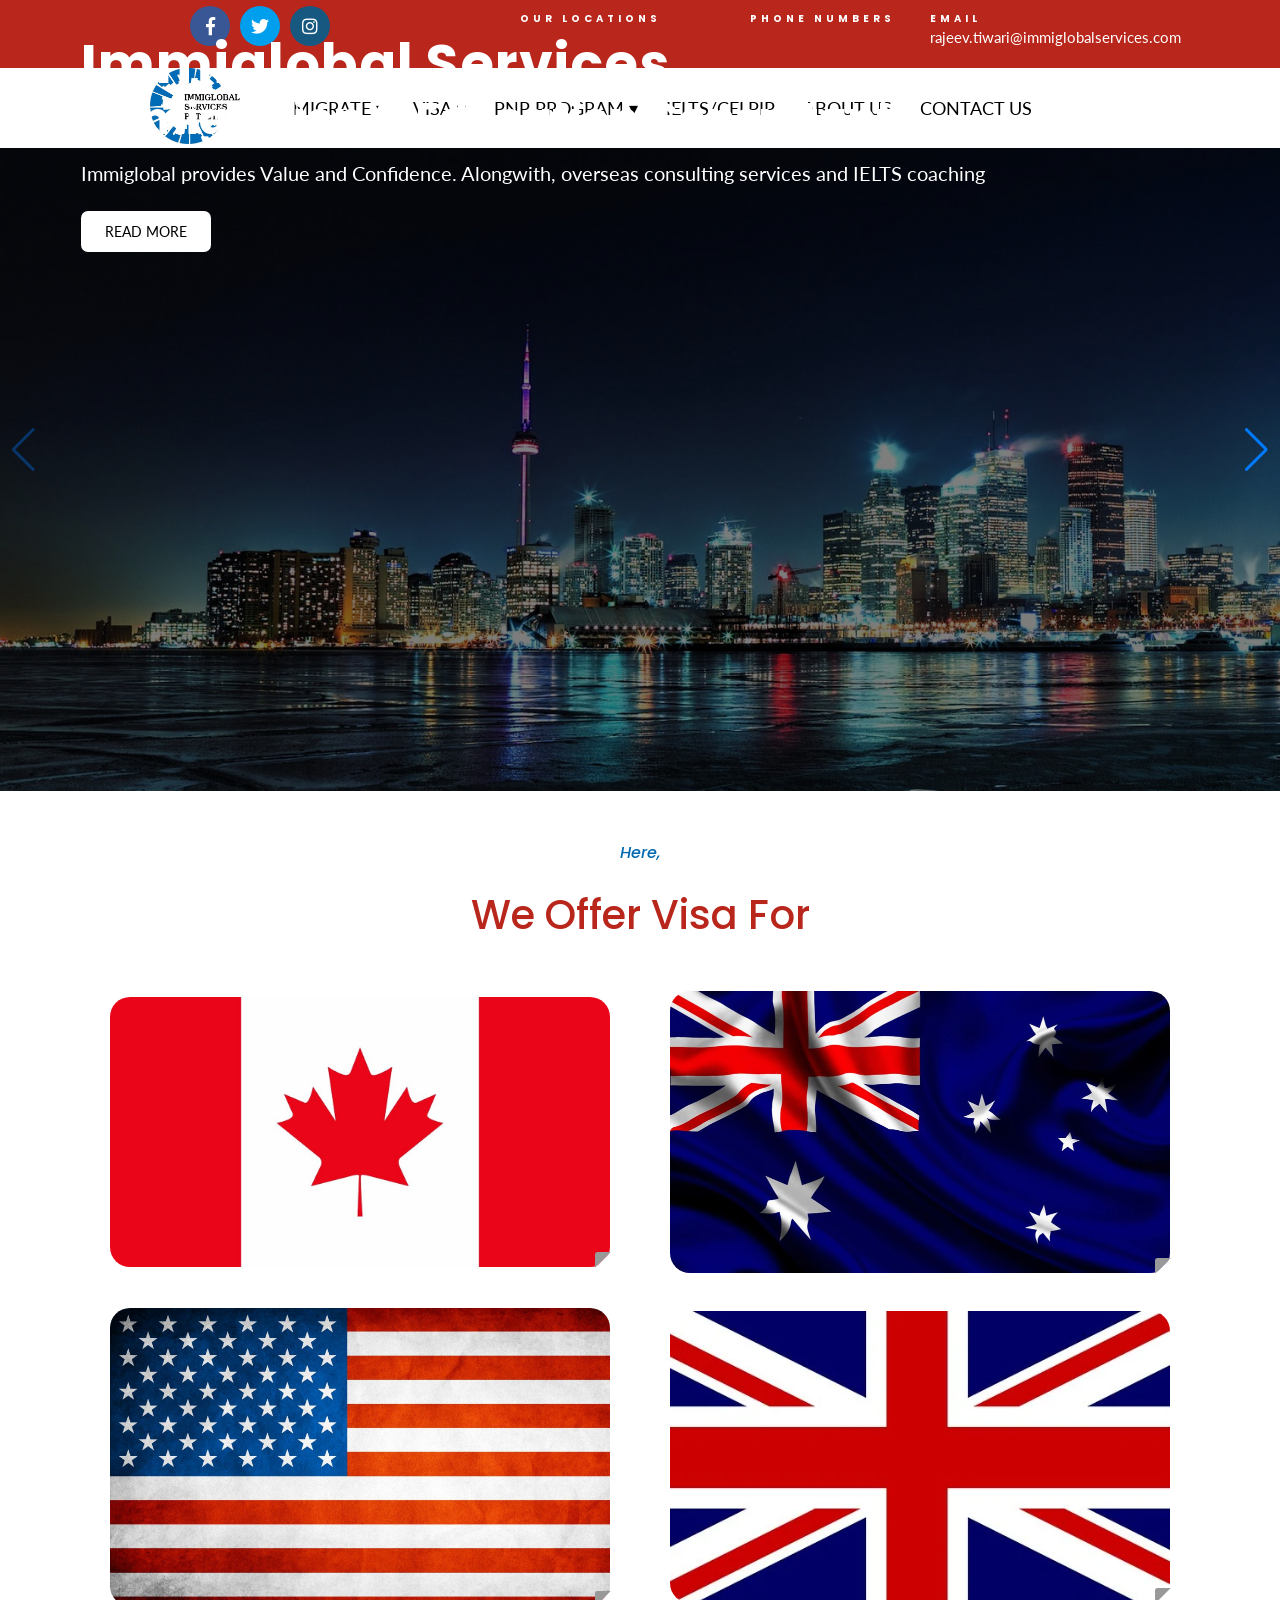
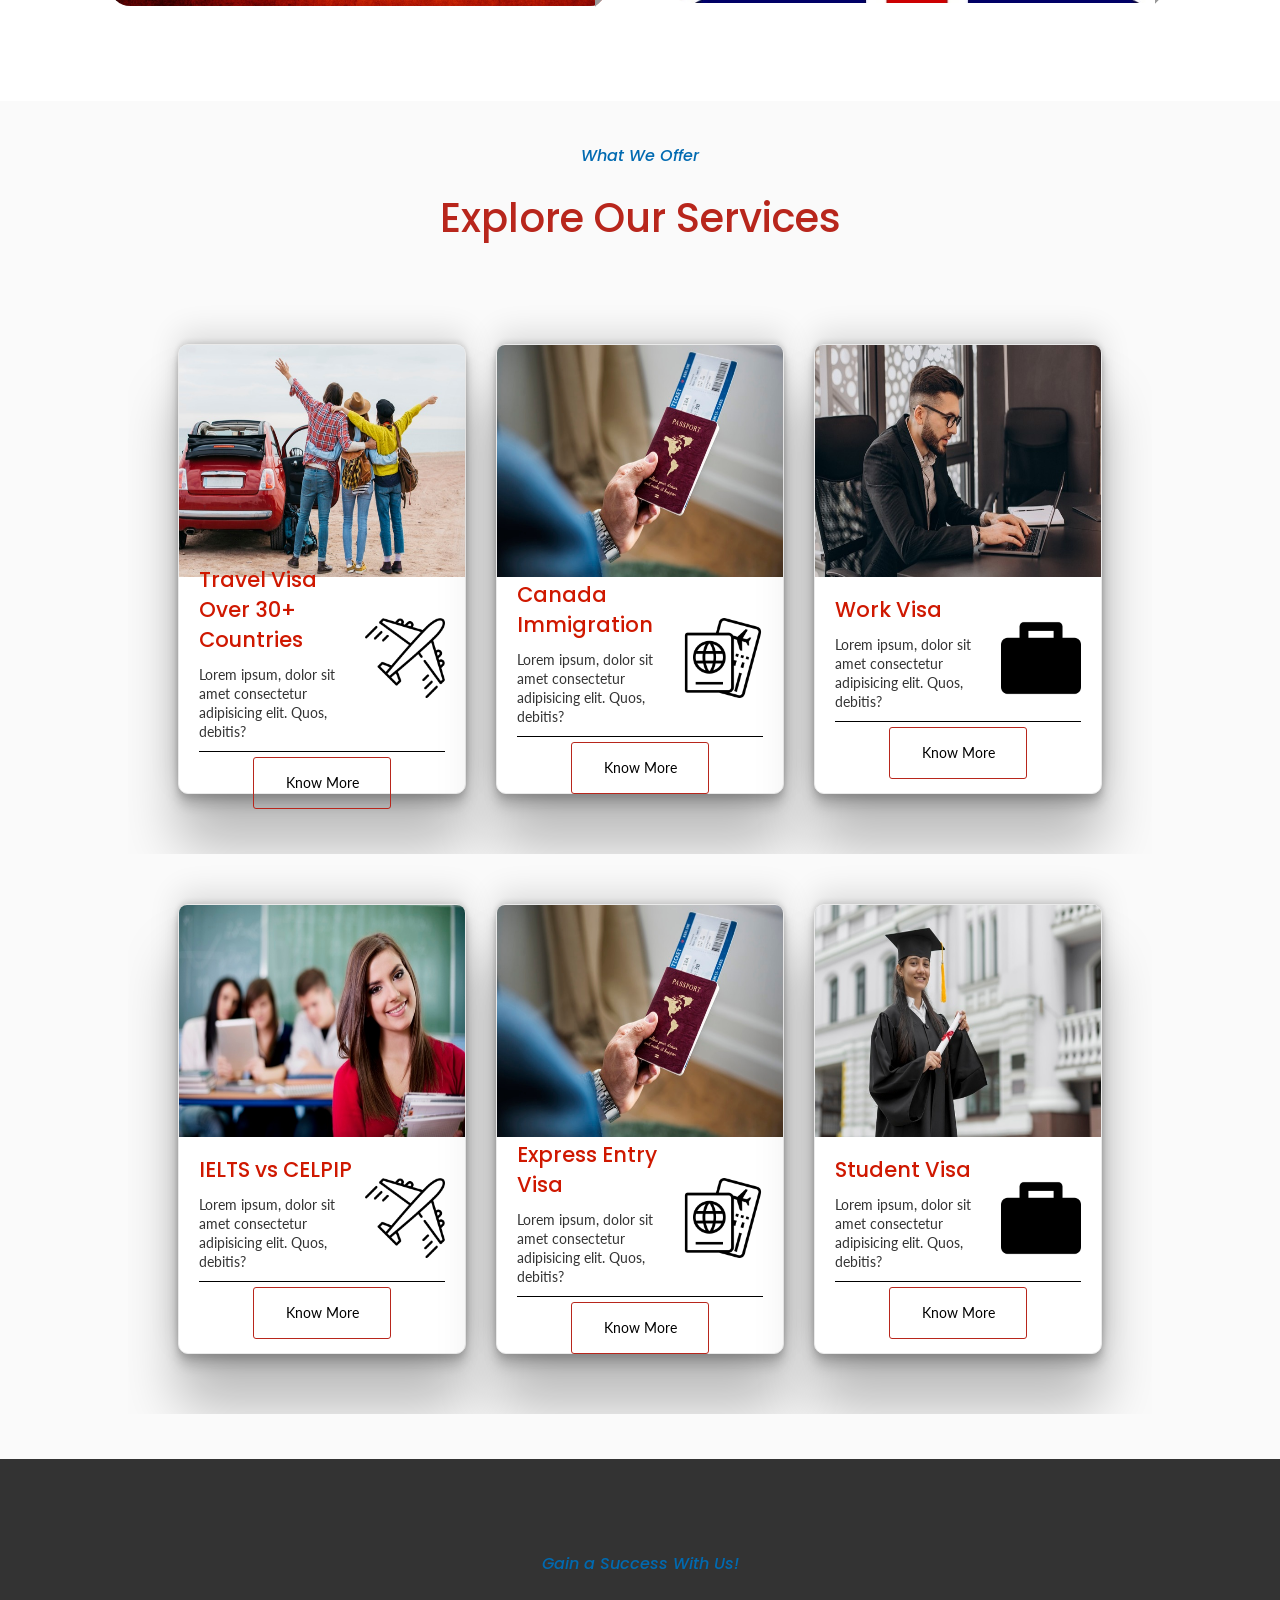
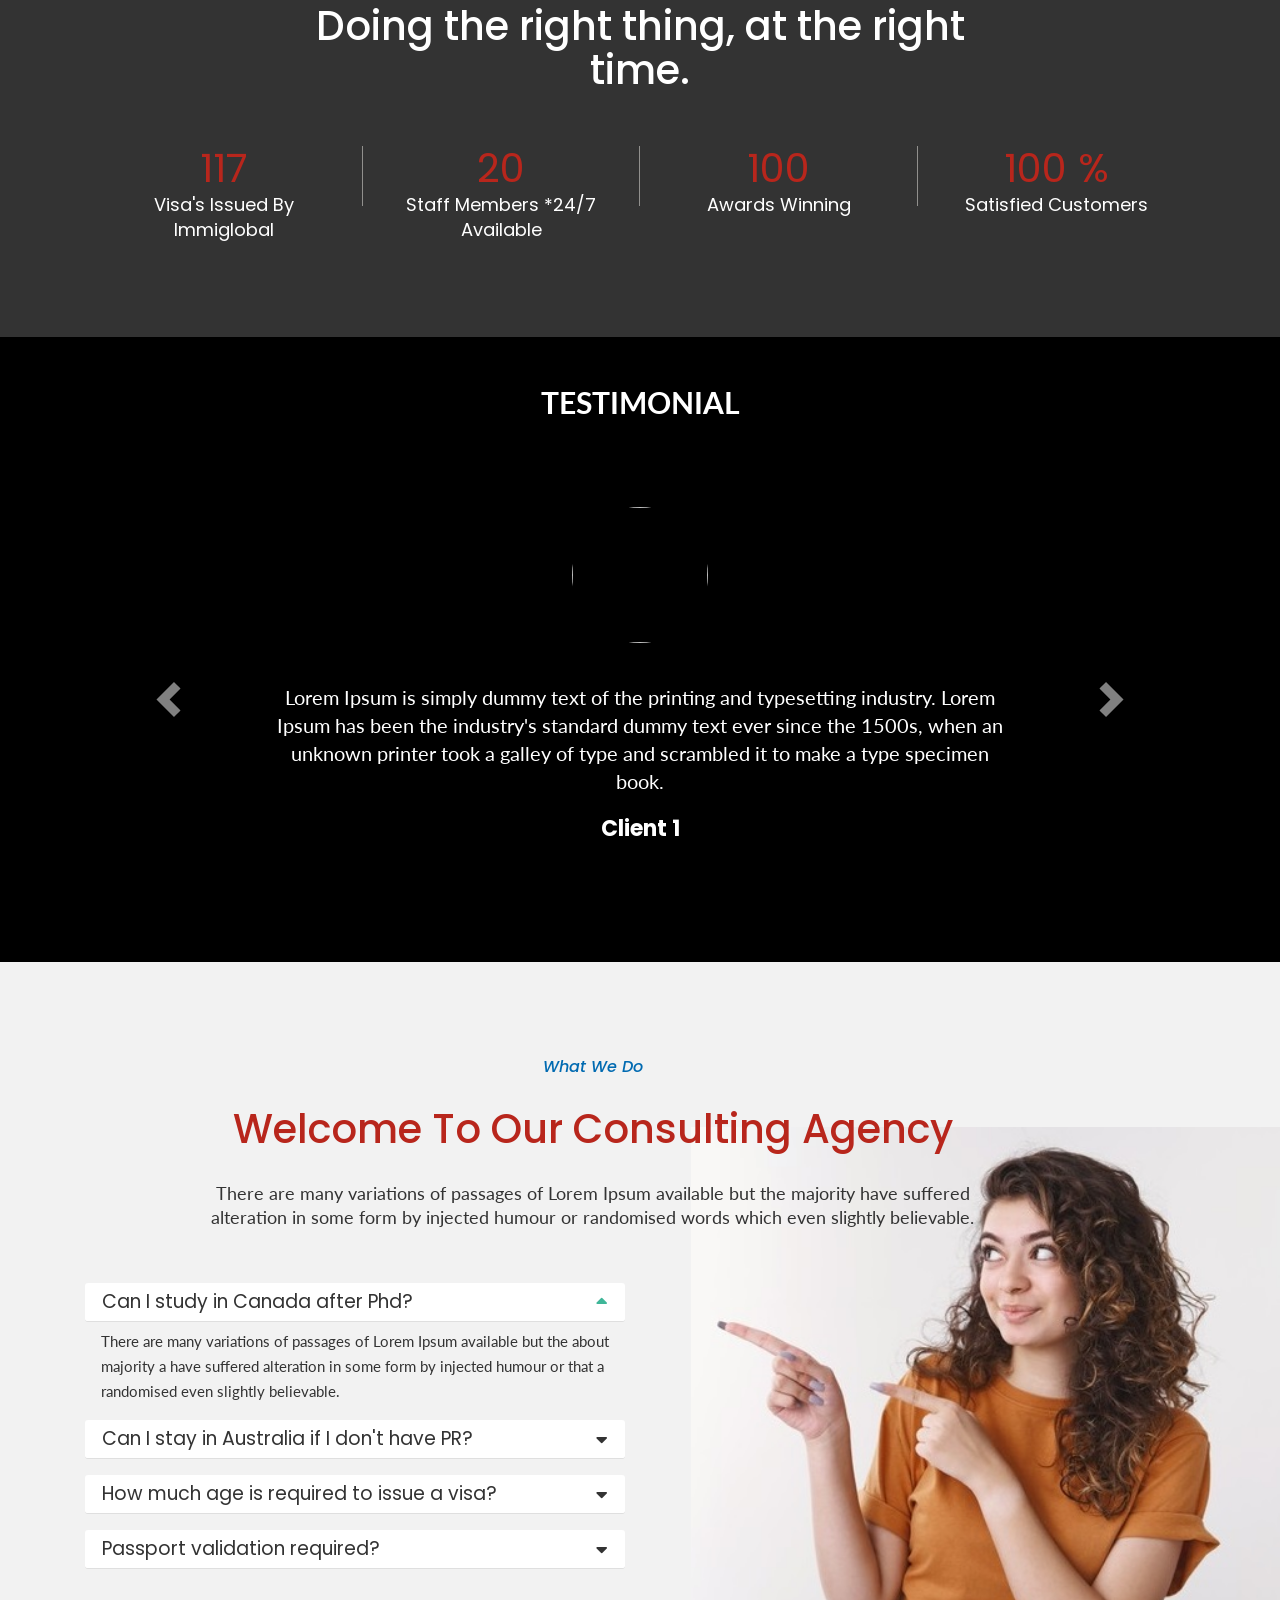
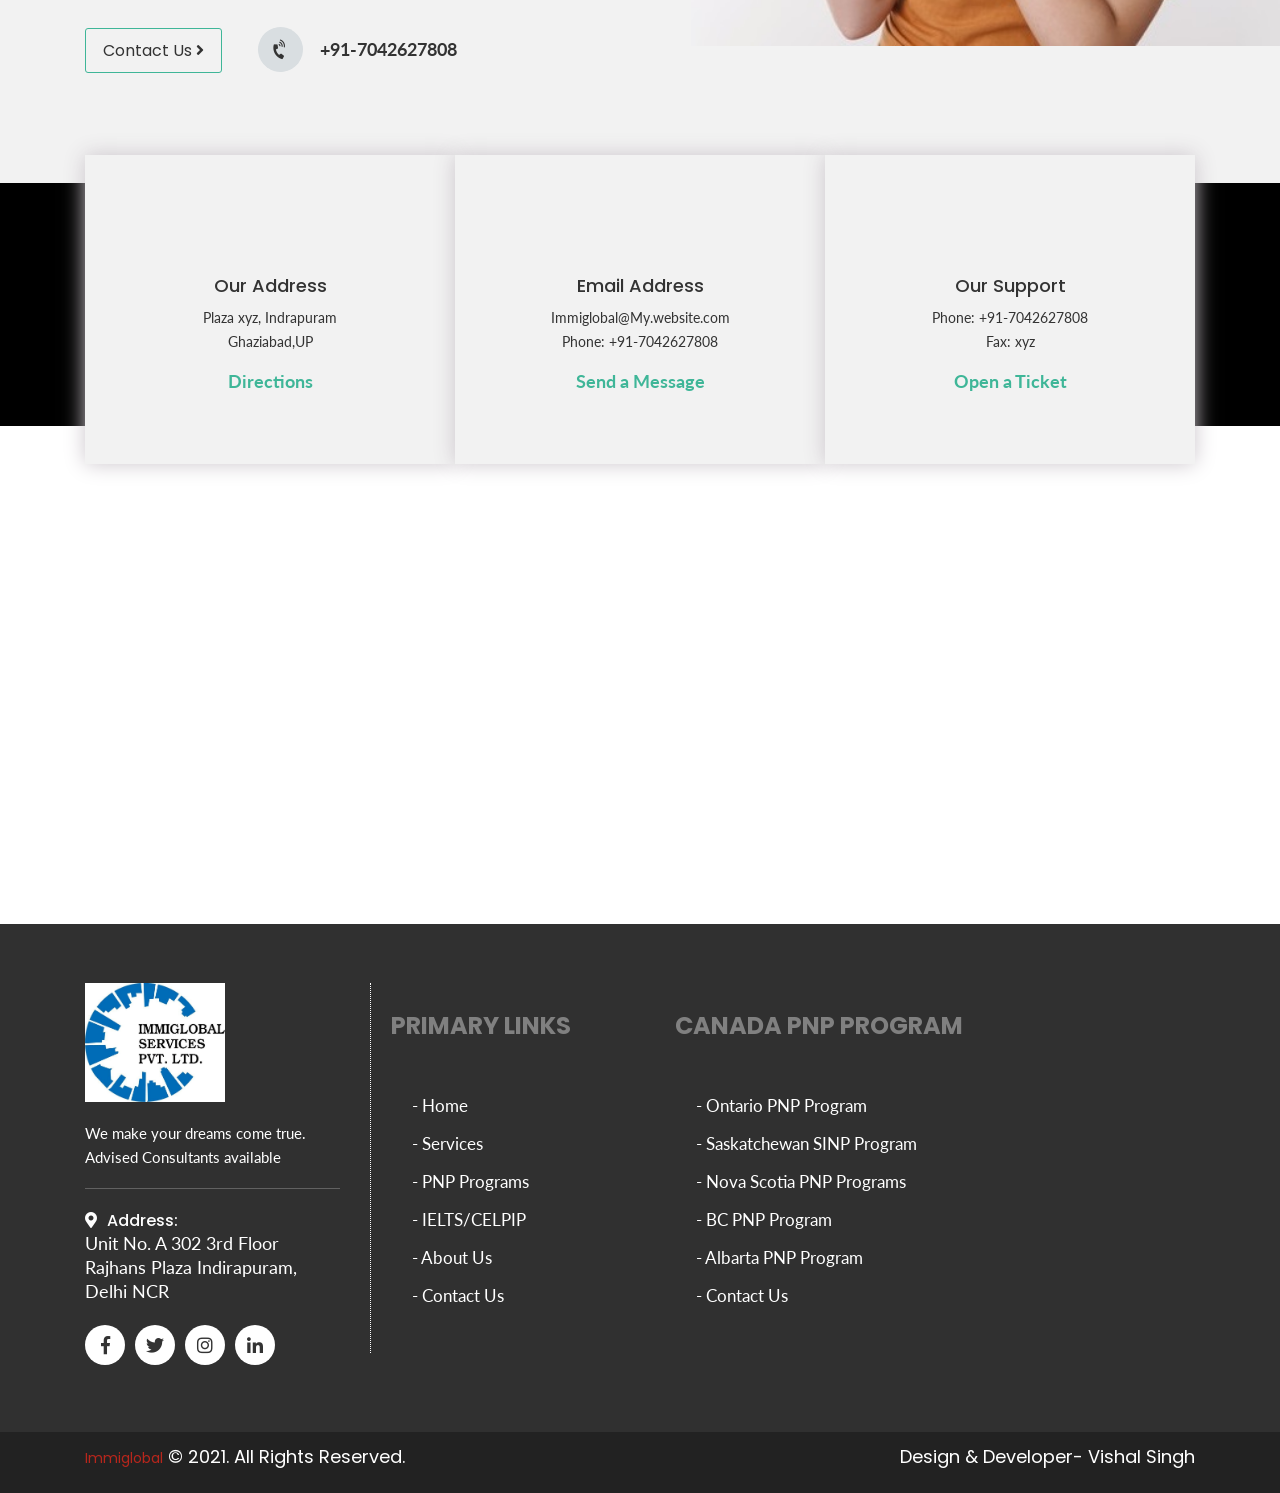
==== commit b9775387: "Changed Theme" ====
--- a/index.html
+++ b/index.html
@@ -20,6 +20,7 @@
   <link rel="stylesheet" href="css/style.css" />
   <link rel="stylesheet" href="css/responsive.css" />
   <link rel="stylesheet" href="https://unpkg.com/swiper/swiper-bundle.min.css" />
+  <link rel="stylesheet" href="css/new1.css"/>
   <!-- Favicon -->
   <link rel="shortcut icon" type="image/png" href="img/home/immi.jpg" />
 </head>
@@ -131,6 +132,9 @@
       </div>
       <div class="swiper-slide">
         <img src="./img/home/slider-4.jpg" />
+      </div>
+      <div class="swiper-slide">
+        <img src="https://picsum.photos/1000/500?random=5" />
       </div>
     </div>
     <div class="swiper-button-next"></div>
@@ -1035,48 +1039,47 @@
         </div>
       </div>
       <!-- counter-area-end -->
-          <!-- TESTIMONIALS -->
-
-          <section class="testimonial text-center">
-            <div class="container">
-    
-                <div class="heading white-heading">
-                    Testimonial
-                </div>
-                <div id="testimonial4" class="carousel slide testimonial4_indicators testimonial4_control_button thumb_scroll_x swipe_x" data-ride="carousel" data-pause="hover" data-interval="5000" data-duration="2000">
-                 
-                    <div class="carousel-inner" role="listbox">
-                        <div class="carousel-item active">
-                            <div class="testimonial4_slide">
-                                <img src="https://i.ibb.co/8x9xK4H/team.jpg" class="img-circle img-responsive" />
-                                <p>Lorem Ipsum is simply dummy text of the printing and typesetting industry. Lorem Ipsum has been the industry's standard dummy text ever since the 1500s, when an unknown printer took a galley of type and scrambled it to make a type specimen book. </p>
-                                <h4>Client 1</h4>
-                            </div>
-                        </div>
-                        <div class="carousel-item">
-                            <div class="testimonial4_slide">
-                                <img src="https://i.ibb.co/8x9xK4H/team.jpg" class="img-circle img-responsive" /><p>Lorem Ipsum is simply dummy text of the printing and typesetting industry. Lorem Ipsum has been the industry's standard dummy text ever since the 1500s, when an unknown printer took a galley of type and scrambled it to make a type specimen book. </p>
-                                <h4>Client 2</h4>
-                            </div>
-                        </div>
-                        <div class="carousel-item">
-                            <div class="testimonial4_slide">
-                                <img src="https://i.ibb.co/8x9xK4H/team.jpg" class="img-circle img-responsive" />
-                                <p>Lorem Ipsum is simply dummy text of the printing and typesetting industry. Lorem Ipsum has been the industry's standard dummy text ever since the 1500s, when an unknown printer took a galley of type and scrambled it to make a type specimen book. </p>
-                                <h4>Client 3</h4>
-                            </div>
-                        </div>
-                    </div>
-                    <a class="carousel-control-prev" href="#testimonial4" data-slide="prev">
-                        <span class="carousel-control-prev-icon"></span>
-                    </a>
-                    <a class="carousel-control-next" href="#testimonial4" data-slide="next">
-                        <span class="carousel-control-next-icon"></span>
-                    </a>
-                </div>
-            </div>
+        <!-- TESTIMONIALS -->
+
+        <section class="testimonial text-center">
+          <div class="container">
+  
+              <div class="heading white-heading">
+                  Testimonial
+              </div>
+              <div id="testimonial4" class="carousel slide testimonial4_indicators testimonial4_control_button thumb_scroll_x swipe_x" data-ride="carousel" data-pause="hover" data-interval="5000" data-duration="2000">
+                
+                  <div class="carousel-inner" role="listbox">
+                      <div class="carousel-item active">
+                          <div class="testimonial4_slide">
+                              <img src="https://i.ibb.co/8x9xK4H/team.jpg" class="img-circle img-responsive" />
+                              <p>Lorem Ipsum is simply dummy text of the printing and typesetting industry. Lorem Ipsum has been the industry's standard dummy text ever since the 1500s, when an unknown printer took a galley of type and scrambled it to make a type specimen book. </p>
+                              <h4>Client 1</h4>
+                          </div>
+                      </div>
+                      <div class="carousel-item">
+                          <div class="testimonial4_slide">
+                              <img src="https://i.ibb.co/8x9xK4H/team.jpg" class="img-circle img-responsive" /><p>Lorem Ipsum is simply dummy text of the printing and typesetting industry. Lorem Ipsum has been the industry's standard dummy text ever since the 1500s, when an unknown printer took a galley of type and scrambled it to make a type specimen book. </p>
+                              <h4>Client 2</h4>
+                          </div>
+                      </div>
+                      <div class="carousel-item">
+                          <div class="testimonial4_slide">
+                              <img src="https://i.ibb.co/8x9xK4H/team.jpg" class="img-circle img-responsive" />
+                              <p>Lorem Ipsum is simply dummy text of the printing and typesetting industry. Lorem Ipsum has been the industry's standard dummy text ever since the 1500s, when an unknown printer took a galley of type and scrambled it to make a type specimen book. </p>
+                              <h4>Client 3</h4>
+                          </div>
+                      </div>
+                  </div>
+                  <a class="carousel-control-prev" href="#testimonial4" data-slide="prev">
+                      <span class="carousel-control-prev-icon"></span>
+                  </a>
+                  <a class="carousel-control-next" href="#testimonial4" data-slide="next">
+                      <span class="carousel-control-next-icon"></span>
+                  </a>
+              </div>
+          </div>
         </section>
-    
       <!-- welcome-area-start -->
 
       <div class="welcome-area">
@@ -1265,7 +1268,7 @@
                       <h5>
                         <span><i class="fas fa-map-marker-alt"></i></span> Address:
                       </h5>
-                      <p>Plaza xyz, Indrapuram <br />Ghaziabad, UP</p>
+                      <p>Unit No. A 302 3rd Floor Rajhans Plaza Indirapuram,<br />Delhi NCR</p>
                     </div>
                     <ul class="social">
                       <li>
--- a/css/style.css
+++ b/css/style.css
@@ -3135,7 +3135,7 @@
 }
 
 .fba-left p a {
-  color: #3fb698;
+  color: #b8261c;
   display: inline-block;
   font-family: "Poppins", sans-serif;
   font-size: 14px;
@@ -7675,7 +7675,7 @@
 .swiper-slide img {
   display: block;
   width: 100%;
-  height: 390px;
+  height: 100%;
   object-fit: cover;
 }
 
@@ -8184,6 +8184,60 @@
   cursor: context-menu;
 }
 
+.testimonialContainer {
+  display: flex;
+  padding: 10em 0em;
+  z-index: 2;
+  max-width: 500px;
+  flex-direction: column;
+  align-items: center;
+  justify-content: center;
+}
+
+.testimonialWrapper {
+  display: flex;
+  justify-content: center;
+  background: black;
+}
+
+.testimonialsTexts {
+  position: absolute;
+  background-color: black;
+  height: 100%;
+  display: flex;
+  align-items: center;
+  justify-content: center;
+  flex-direction: column;
+}
+.testimonialParagraph {
+  padding: 3em;
+  color: white;
+}
+.testimonialBG {
+  background-color: black;
+}
+.testimonialsText {
+  font-size: 2.6em;
+  /* padding: 2em 2em; */
+  color: #b8261c;
+  font-weight: bold;
+  position: absolute;
+  top: -80px;
+  text-transform: uppercase;
+  letter-spacing: 5px;
+  text-shadow: 3px 0px 0px #2196f336;
+}
+.photo {
+  display: flex;
+  align-items: center;
+  justify-content: center;
+}
+.testimonialsTexts img {
+  height: 100px;
+  width: 100px;
+  border-radius: 50%;
+}
+
 /* Consultation Form */
 .get-consultation{
   display: flex;
@@ -8271,6 +8325,7 @@
 #modal-button{
   opacity: 0;
 }
+
 .heading {
   text-align: center;
   color: #454343;
@@ -8502,4 +8557,4 @@
   width: 35px;
   height: 35px;
 }
-/* ------testimonial  close-------*/+/* ------testimonial  close-------*/
--- a/css/new1.css
+++ b/css/new1.css
@@ -0,0 +1,234 @@
+@import url('https://fonts.googleapis.com/css2?family=Akaya+Kanadaka&display=swap');
+/* UNIVERSAL */
+/* HEADER */
+@media screen and (max-width:800px){
+    .header-upper-area1{
+        width: 100%;
+    }
+    .upper-area-div{
+        width: 100%;
+    }
+    .social{
+        margin-left: -40px;
+    }
+}
+
+/* SLIDER ARROWS */
+@media screen and (max-width:800px){
+    .swiper-button-prev{
+        display: none;
+    }
+    .swiper-button-next{
+        display: none;
+    }
+}
+.btn-pnp{
+    color: #fff !important;
+    /* width: 200px; */
+    margin-bottom: 30px;
+  }
+  .btn-pnp:hover{
+    color: #fff !important;
+    cursor: pointer;
+  }
+  .breadcumb-area-saskSINP{
+    background: rgba(0, 0, 0, 0) url("../img/home/sask-banner.jpg") repeat fixed center center;
+    padding: 275px 0 51px;
+    background-repeat: no-repeat;
+    background-size: cover;
+  }
+  .breadcumb-area-bcPNP{
+    background: rgba(0, 0, 0, 0) url("../img/home/bc-banner.jpg") repeat fixed center center;
+    padding: 275px 0 51px;
+    background-repeat: no-repeat;
+    background-size: cover;
+  }
+  .breadcumb-area-migrate{
+    background: rgba(0, 0, 0, 0) url("../img/home/passport-banner.jpg") repeat fixed center center;
+    padding: 275px 0 51px;
+    background-repeat: no-repeat;
+    background-size: cover;
+  }
+  .breadcumb-area-ielts{
+    background: rgba(0, 0, 0, 0) url("../img/home/ielts-banner.jpg") repeat fixed center center;
+    padding: 275px 0 51px;
+    background-repeat: no-repeat;
+    background-size: cover;
+  }
+/* STUDY VISA STARTS */
+
+.study-visa-img{
+    border-radius: 5px;
+    box-shadow: rgba(100, 100, 111, 0.2) 0px 7px 29px 0px;
+}
+.why-choosebg{
+    background-color: #b8261c;
+    border-radius: 5px;
+    margin: 30px 0px;
+}
+.why-chooseus h3{
+    font-size: 3em;
+    font-weight: 600;
+    font-family: 'Style Script';
+    color: #fff;
+    line-height: 50px;
+    letter-spacing: 4px;
+    padding: 20px;
+    border-bottom: 1px solid;
+}
+.road-map{
+    padding: 20px;
+    display: flex;
+    align-items: center;
+    justify-content: center;
+}
+.road-map ul{
+    display: flex;
+    flex-direction: row;
+    justify-content: center;
+    margin-left: 90px;
+}
+.road-map ul li{    
+    max-width: 200px;
+    margin-right: 150px;
+    width: 700px;
+    z-index: 1;
+    text-align: center;
+}
+.road-map::after{
+    content: '-----------------------------------------------------------------------------------------------------------------------';
+    position: absolute;
+    color: #fff;
+    top: 185px;
+    z-index: 0;
+}
+.road-map ul li img{
+    background-color: #f0f0f0;
+    border-radius: 50%;
+    width: 200px;
+    height: 160px;
+    padding: 5px;
+    border: 3px solid rgb(192, 87, 87);
+}
+.road-map ul li h4{
+    color: rgb(39, 39, 39);
+    font-weight: 400;
+    padding: 10px 0px;
+    text-decoration: underline;
+}
+.road-map ul li p{
+    color: #fff;
+}
+.section-title h2{
+    margin: 30px 20px;
+}
+@media screen and (max-width:992px){
+    .road-map ul{
+        display: flex;
+        flex-direction: column;
+    }
+    .road-map ul li{
+        margin-bottom: 30px;
+
+    }
+    .road-map::after{
+        content: '';
+    }
+}
+/* STUDY VISA ENDS */
+
+/* IELTS/CELPIP STARTS */
+.ielts h2{
+    font-size: 2.8em;
+    text-align: center;
+    font-family: 'Akaya Kanadaka', cursive;
+    margin-top: 20px;
+}
+.ielts p{
+    font-family: 'Segoe UI', Tahoma, Geneva, Verdana, sans-serif; 
+}
+.celpip{
+}
+.celpip ul{
+    position: relative;
+    display: flex;
+    flex-direction: column;
+    align-items: center;
+    justify-content: center;
+}
+.celpip ul li{
+    display: flex;
+    margin-bottom: 10px;
+    background-color:#baa86b;
+    border-radius: 10px;
+}
+.celpip ul li img{
+    width: 150px;
+    margin: 8px 10px;
+    border-radius: 4px;
+}
+.celpip-info{
+    display: flex;
+    flex-direction: column;
+    align-items: center;
+    justify-content: space-around;
+    padding: 8px ;
+}
+.bg-celpip{
+    background-color: #baa86b;
+}
+.celpip-content h5{
+    color: #000;
+    font-size: 3em;
+    padding: 10px;
+    font-weight: 600;
+    font-family: 'Style Script';
+    letter-spacing: 4px;
+    border-bottom: 1px solid #000;
+}
+.celpip-content p{
+    color: #fff;
+}
+.celpip-img{
+    padding-left: 10px;
+}
+.text-muted1{
+    color: #000;
+    font-size: 0.8em;
+}
+.bg-celpip1{
+    background-color: #b8261c;
+    border-radius: 3px;
+}
+@media screen and (max-width:470px){
+    .card-img1{
+        width: 200px !important;
+        height: 200px;
+    }
+}
+.btn-pnp{
+    color: #fff !important;
+    /* width: 200px; */
+    margin-bottom: 30px;
+  }
+  .btn-pnp:hover{
+    color: #fff !important;
+    cursor: pointer;
+  }
+/* IELTS/CELPIP ENDS */
+
+/* ALBERTA INP STARTS HERE */
+.pnp-ul ul{
+    text-align: left;
+}
+.pnp-ul ul li{
+    margin-bottom: 20px;
+    list-style-type:circle;
+    
+}
+.breadcumb-area-Alberta{
+    background: rgba(0, 0, 0, 0) url("../img/home/ainp.jpg") repeat fixed center center;
+    padding: 275px 0 51px;
+    background-repeat: no-repeat;
+    background-size: cover;
+}
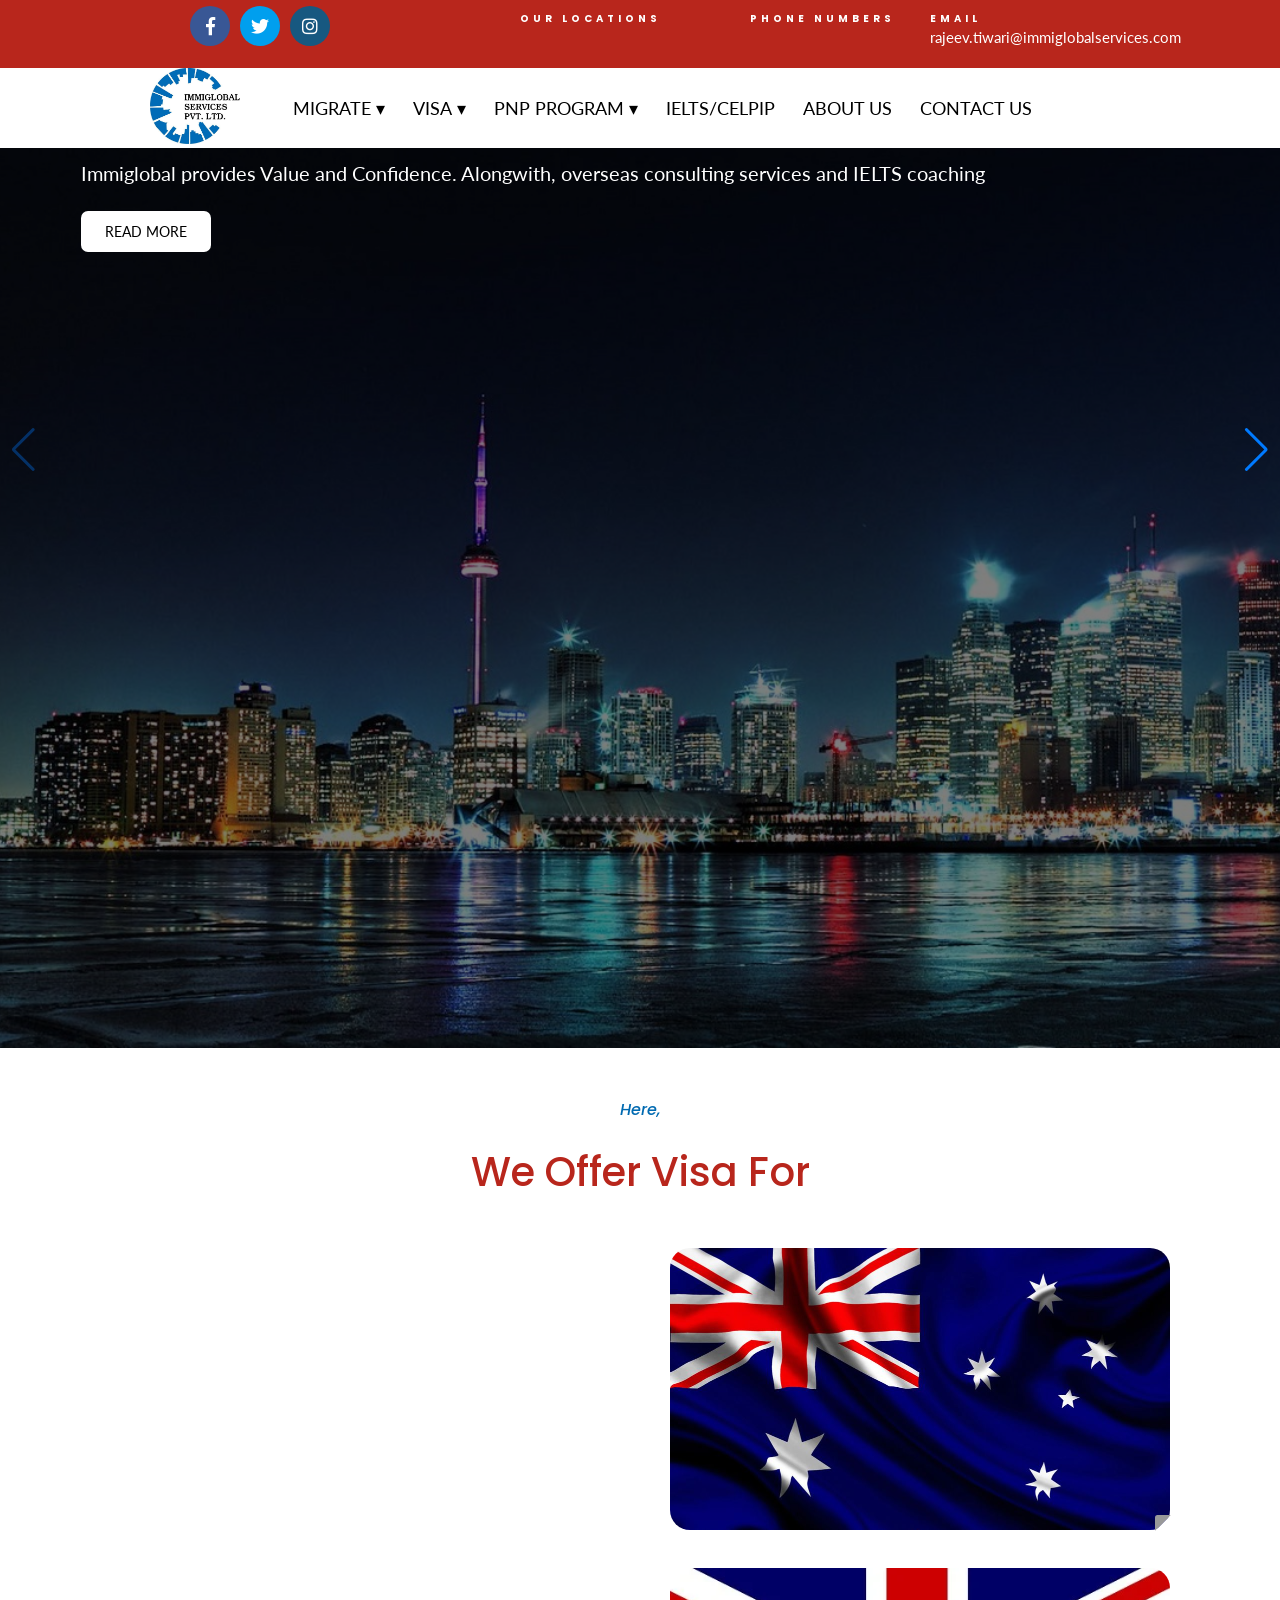
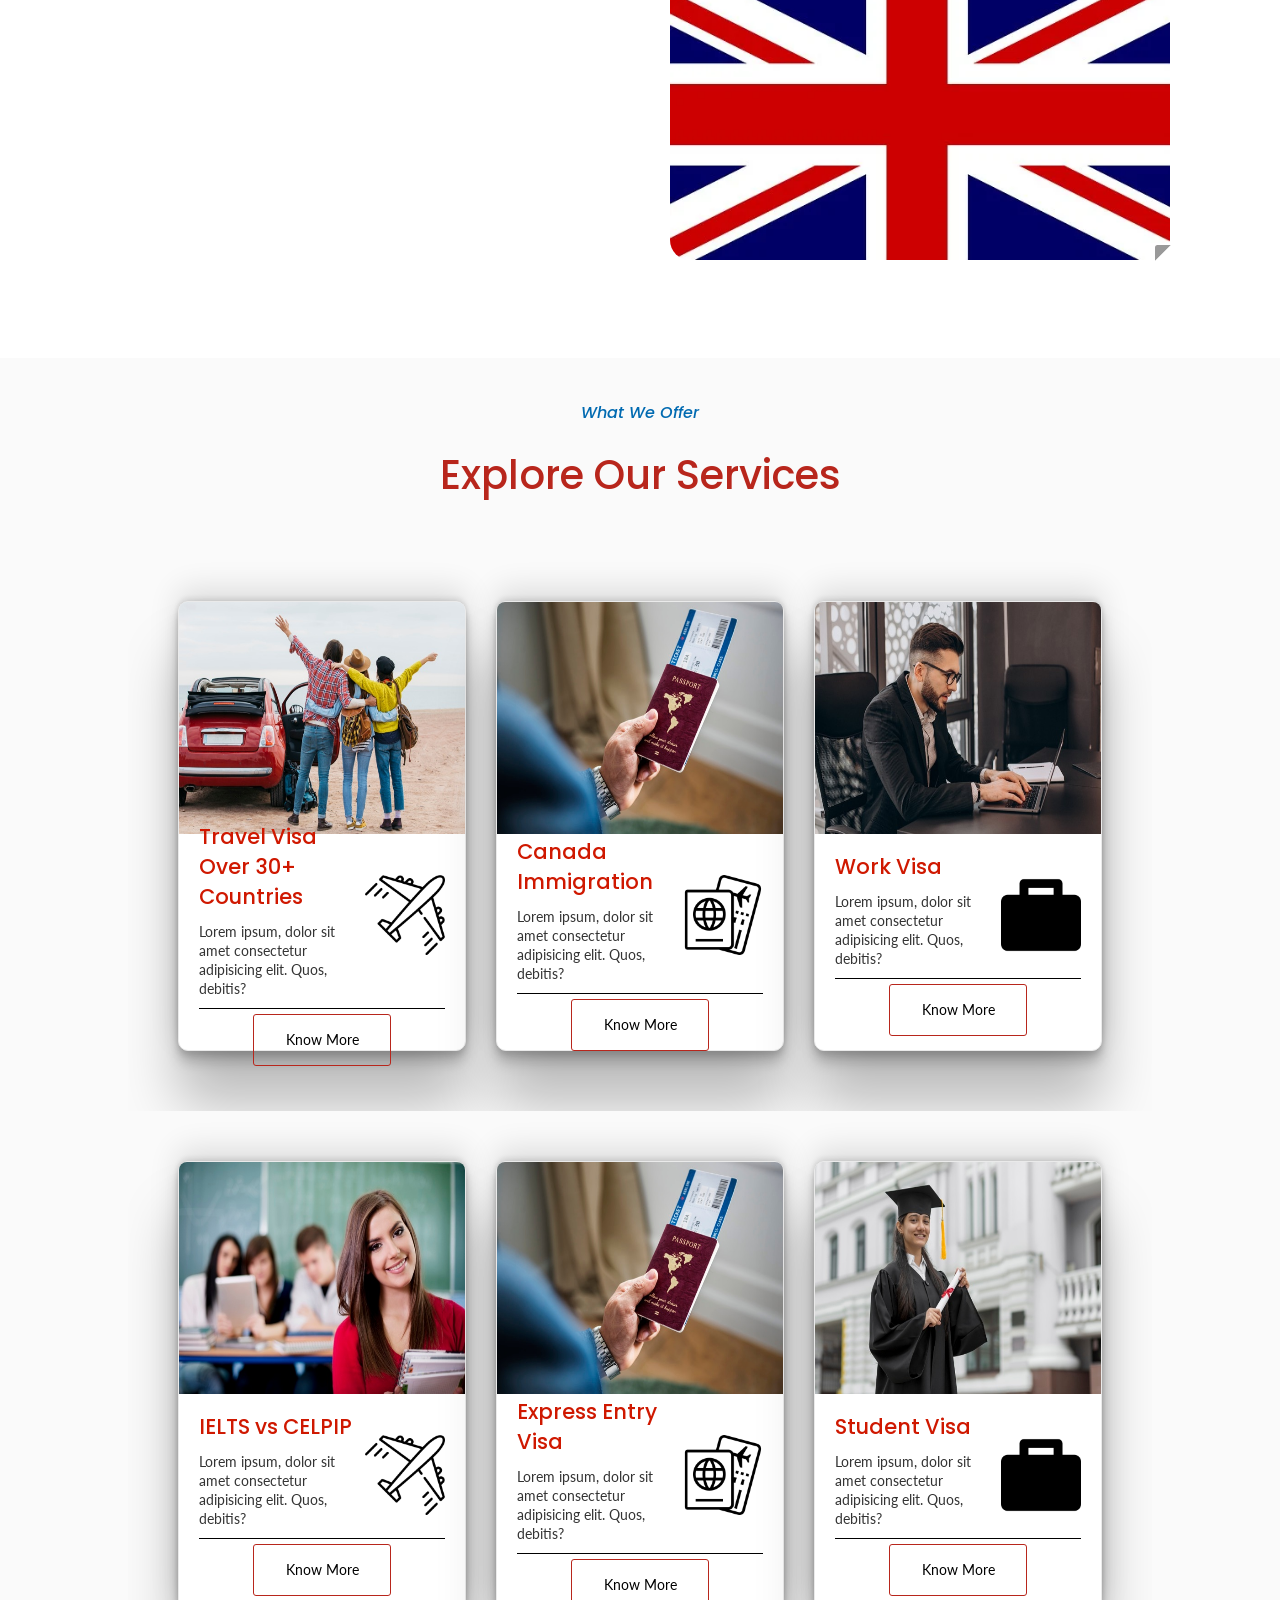
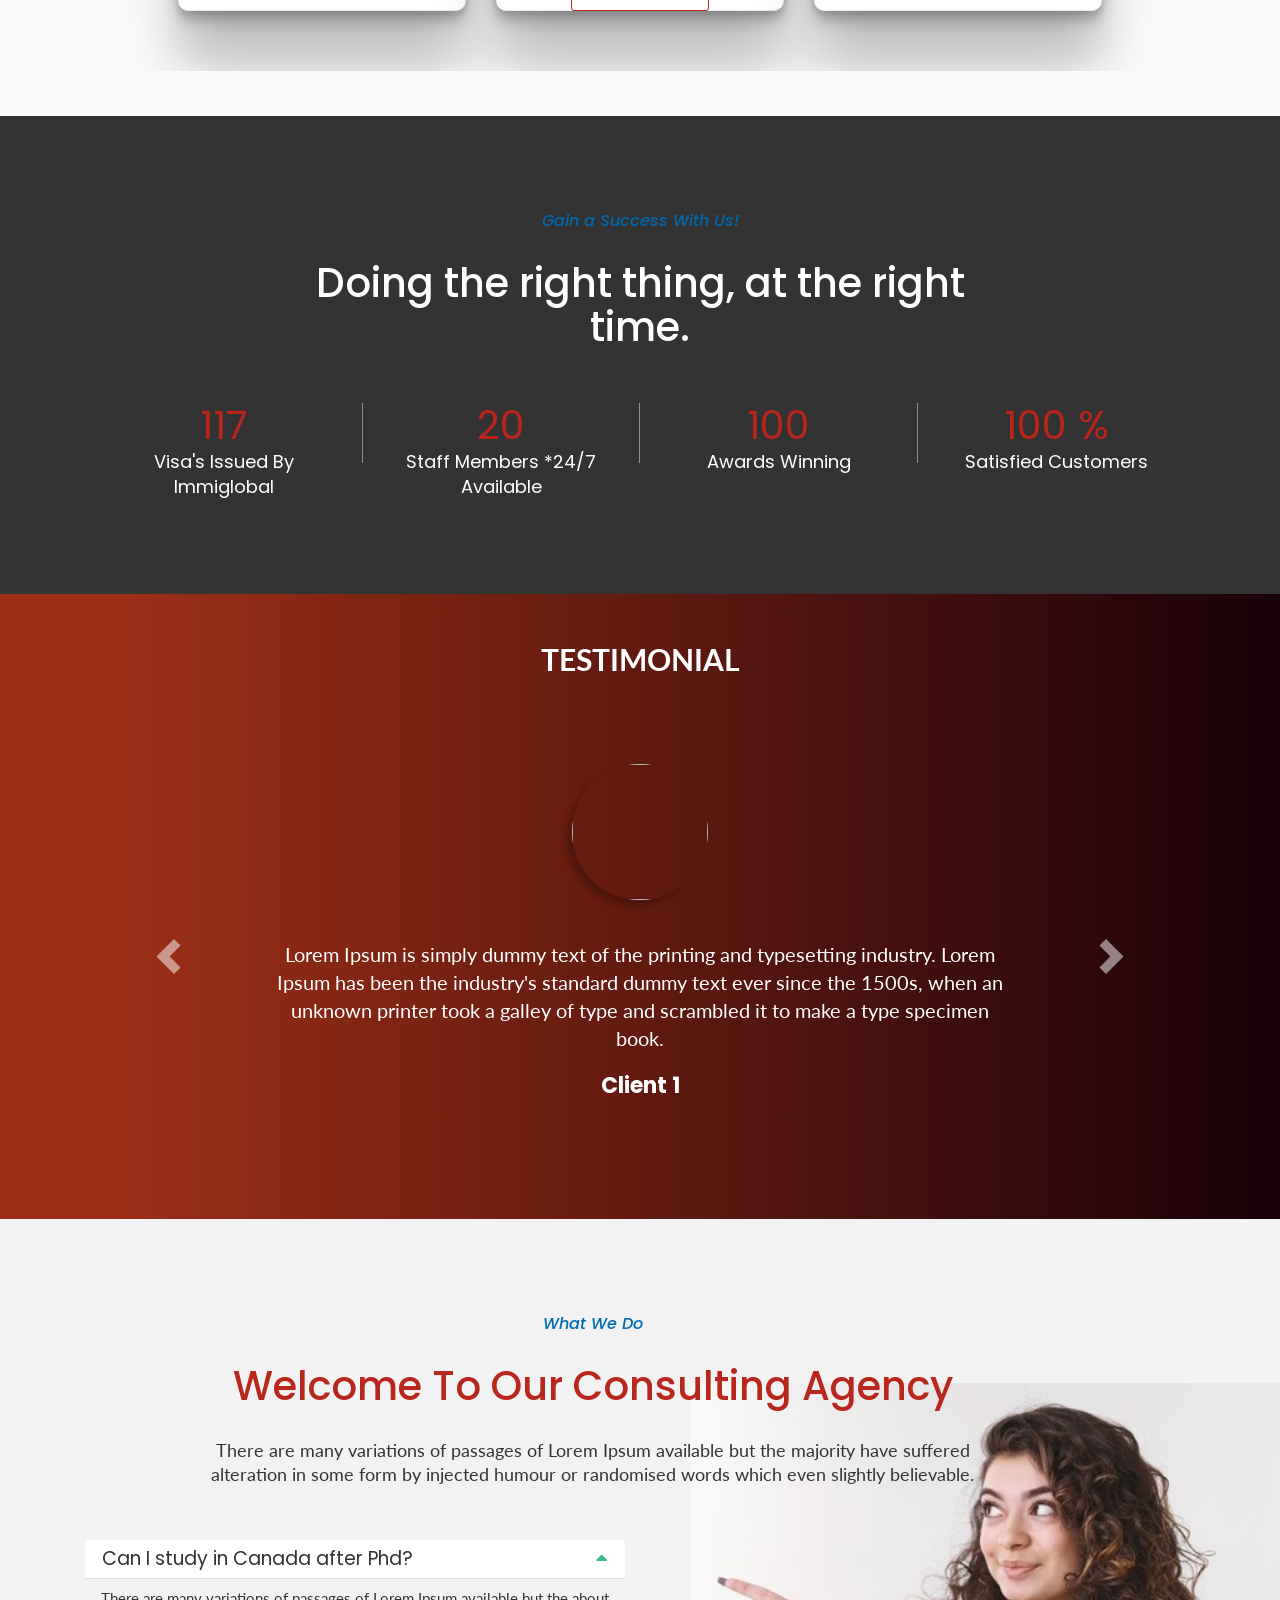
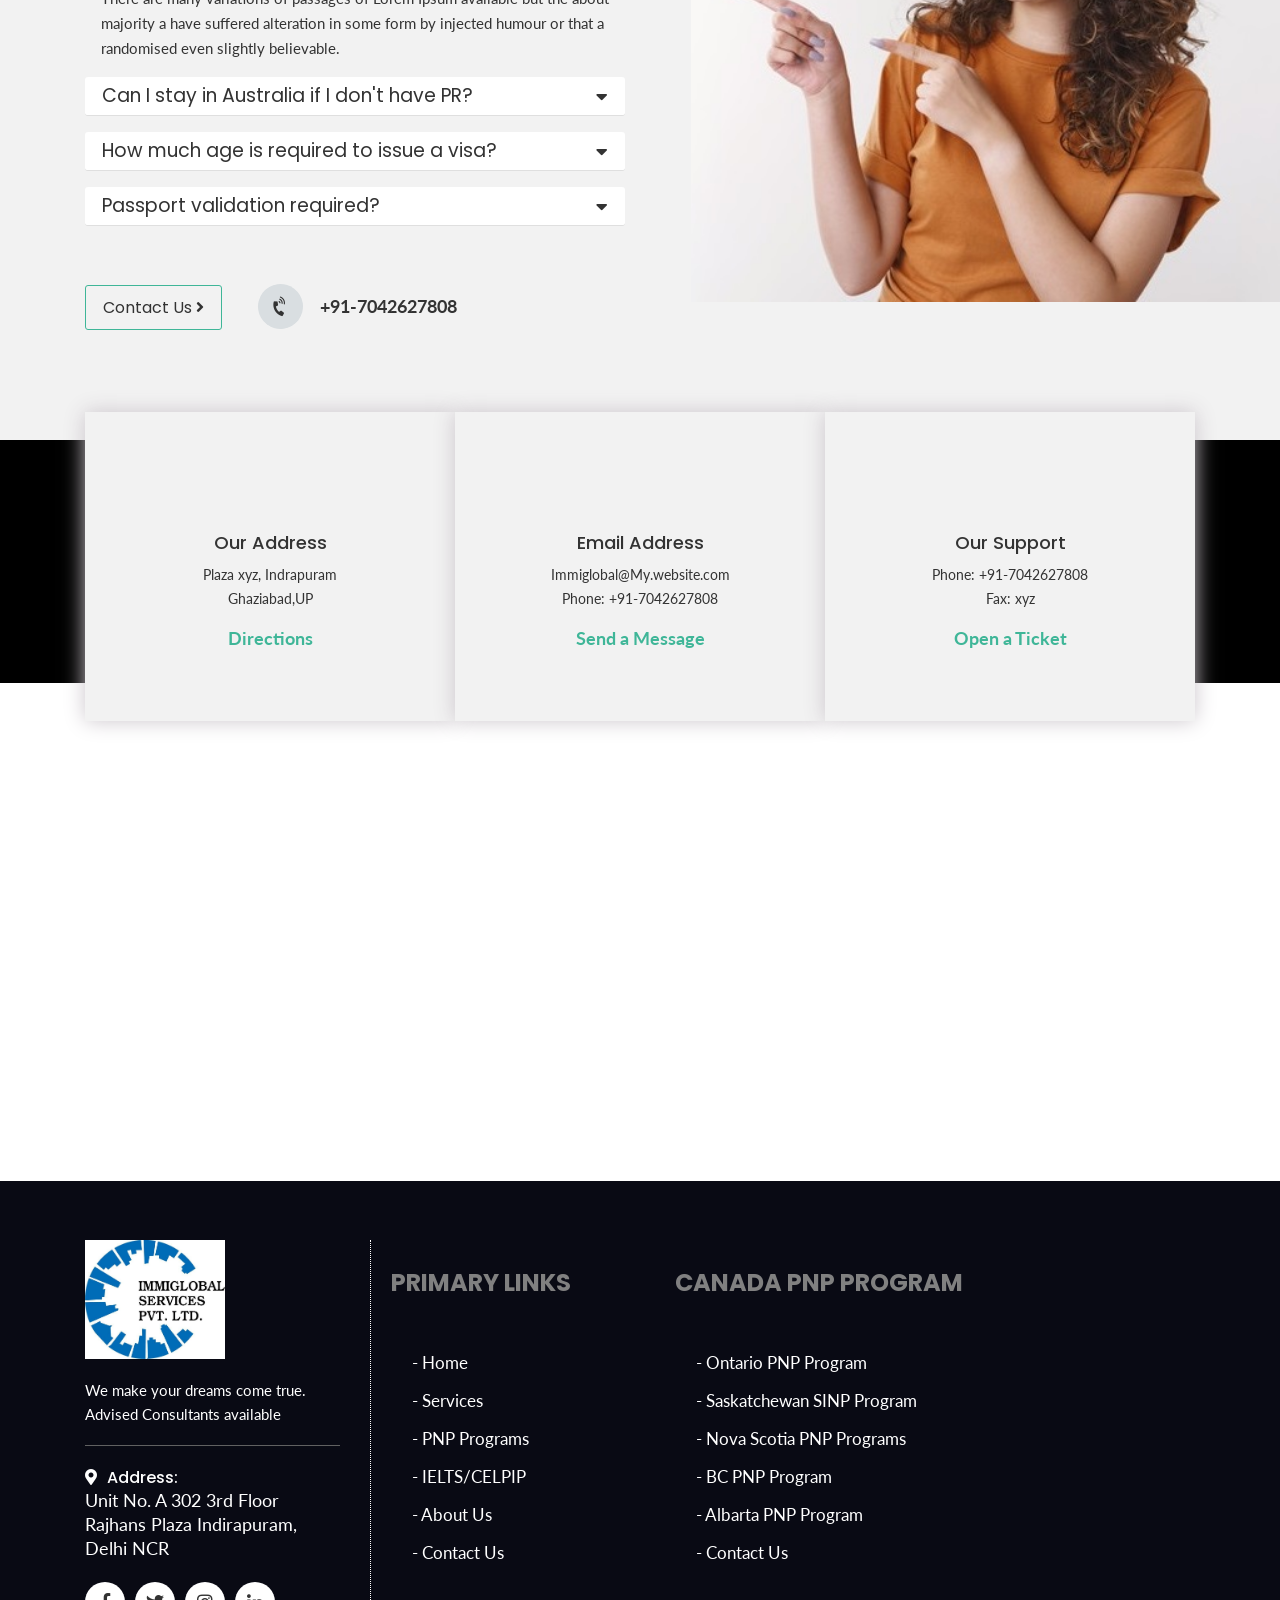
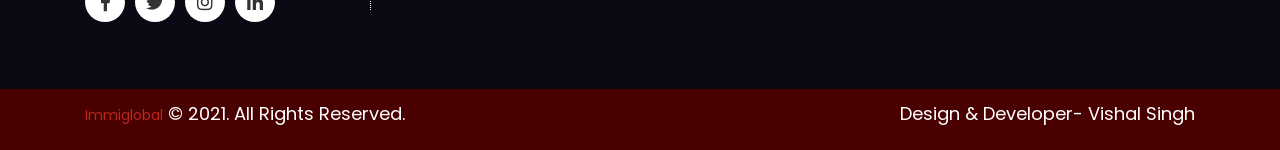
==== commit 9e65469e: "fixed navbar in mobile view and some bg" ====
--- a/index.html
+++ b/index.html
@@ -118,23 +118,46 @@
                <a href="aboutUs.html" class="btnReadMore">
                 READ MORE
                </a>
-             </div>
+          </div>
         </div>
         
         <img src="./img/home/canada-slider.jpg" />
       </div>
       <div class="swiper-slide">
-        <div class="textOverlay">This is on top</div>
+        <div class="textOverlay">
+          <h1>Express Entry</h1>
+           <h4></h4> 
+            <p>Get Express Country Visa to any of your Desired Country. Avail great offers with 24*7 contact support 
+             </p>
+             <a href="contactUs.html" class="btnReadMore">
+              Contact Us
+             </a>
+        </div>
         <img src="./img/home/slider-2.jpg" />
       </div>
       <div class="swiper-slide">
-        <img src="./img/home/slider-3.jpg" />
+        <div class="textOverlay">
+          <h1>Study Visa</h1>
+           <h4></h4> 
+            <p>Canada invites 100,000 students every year for it's student programme. Know more about it
+             </p>
+             <a href="contactUs.html" class="btnReadMore">
+              Contact Us
+             </a>
+        </div>
+        <img src="./img/home/study-visa-banner.jpg" />
       </div>
       <div class="swiper-slide">
+        <div class="textOverlay">
+          <h1>Migrate</h1>
+           <h4>Migrate with your family in Canada, USA, Australia, Europe.</h4> 
+            <p>
+            </p>
+             <a href="Ontario-PNP.html" class="btnReadMore">
+              Migrate
+             </a>
+        </div>
         <img src="./img/home/slider-4.jpg" />
-      </div>
-      <div class="swiper-slide">
-        <img src="https://picsum.photos/1000/500?random=5" />
       </div>
     </div>
     <div class="swiper-button-next"></div>
@@ -1346,9 +1369,10 @@
       <!-- gmap-script -->
       <script>
         function initMap() {
-          var locationRio = { lat: 28.646, lng: 77.3695 };
+          
+          var locationRio = { lat: 28.638832207231292, lng: 77.36072456134765 };
           var map = new google.maps.Map(document.getElementById("googleMap"), {
-            zoom: 13,
+            zoom: 18,
             center: locationRio,
             gestureHandling: "cooperative",
           });
--- a/css/style.css
+++ b/css/style.css
@@ -1959,7 +1959,7 @@
 /*Counter*/
 
 .counter-area {
-  background: rgba(0, 0, 0, 0) url("../img/home1/counter-bg.jpg") no-repeat fixed 0 0 / cover;
+  background: rgba(0, 0, 0, 0) url("../img/home/team.jpg") no-repeat fixed 0 0 / cover;
   padding: 95px 0 65px;
 }
 
@@ -7556,7 +7556,7 @@
 	position: absolute;
   transition: 0.3s all ease;
 	z-index: 99;
-	/* display: none; */
+	display: none;
   visibility: hidden;
   opacity: 0;
 }
@@ -7571,7 +7571,7 @@
   line-height: 45px;
 }
 #menu li:hover ul.sub-menus {
-	/* display: block */
+	display: block;
   visibility: visible;
   opacity: 1;
 }
@@ -7641,7 +7641,8 @@
     content:"\00d7"
   }
 	#menu input:checked ~ ul {
-    display:block
+    display:block;
+    z-index: 99;
   }
 }
 
@@ -7650,6 +7651,7 @@
 .swiper-container {
   width: 100%;
   height: 100%;
+  overflow: hidden;
 }
 
 .swiper-slide {
@@ -7675,8 +7677,16 @@
 .swiper-slide img {
   display: block;
   width: 100%;
-  height: 100%;
+  height: 100vh;
   object-fit: cover;
+}
+@media (max-width: 1090px) { 
+  .swiper-container {
+    height: 300px;
+  }
+  .swiper-slide img {
+    height: 300px;
+  }
 }
 
 /* MODAL CSS */
@@ -8384,7 +8394,6 @@
 .testimonial {
   min-height: 375px;
   position: relative;
-  background: black;
   padding-top: 50px;
   padding-bottom: 50px;
   background-position: center;
@@ -8416,6 +8425,7 @@
 position: absolute;
 text-align: center;
 white-space: nowrap;
+color: yellow;
 }
 .testimonial4_indicators .carousel-indicators li{
 padding: 0;
--- a/css/new1.css
+++ b/css/new1.css
@@ -1,5 +1,13 @@
 @import url('https://fonts.googleapis.com/css2?family=Akaya+Kanadaka&display=swap');
 /* UNIVERSAL */
+
+/* FOOTER */
+.footer-top-area{
+    background: none 0px 0px repeat scroll rgb(9 10 20);
+}
+.footer-bottom-area{
+    background-color: #480000;
+}
 /* HEADER */
 @media screen and (max-width:800px){
     .header-upper-area1{
@@ -13,7 +21,10 @@
     }
 }
 
-/* SLIDER ARROWS */
+/* SLIDER */
+.btnReadMore:hover{
+    color: #b8261c;
+}
 @media screen and (max-width:800px){
     .swiper-button-prev{
         display: none;
@@ -232,3 +243,8 @@
     background-repeat: no-repeat;
     background-size: cover;
 }
+
+/* TESTIMONIAL */
+.testimonial{
+    background: rgb(157,47,23);
+    background: linear-gradient(90deg, rgba(157,47,23,1) 9%, rgba(25,1,8,1) 100%);}
